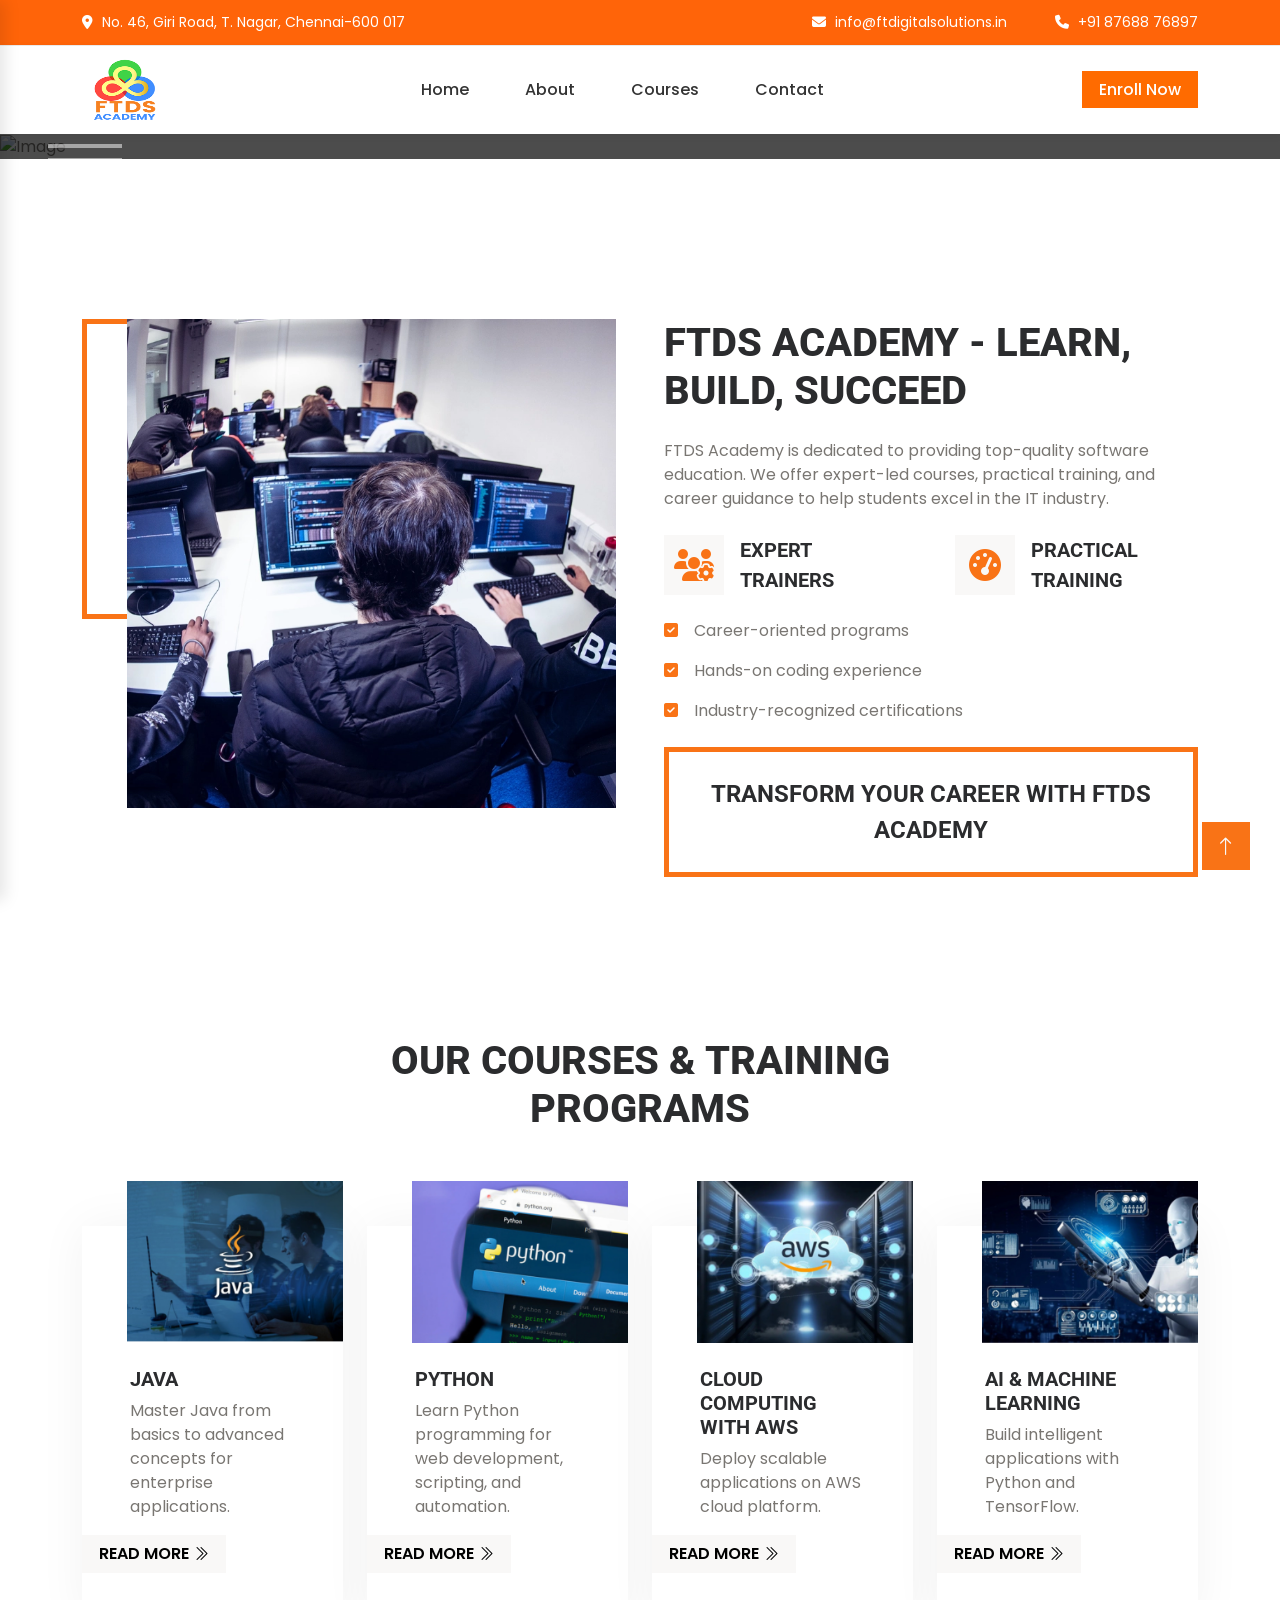
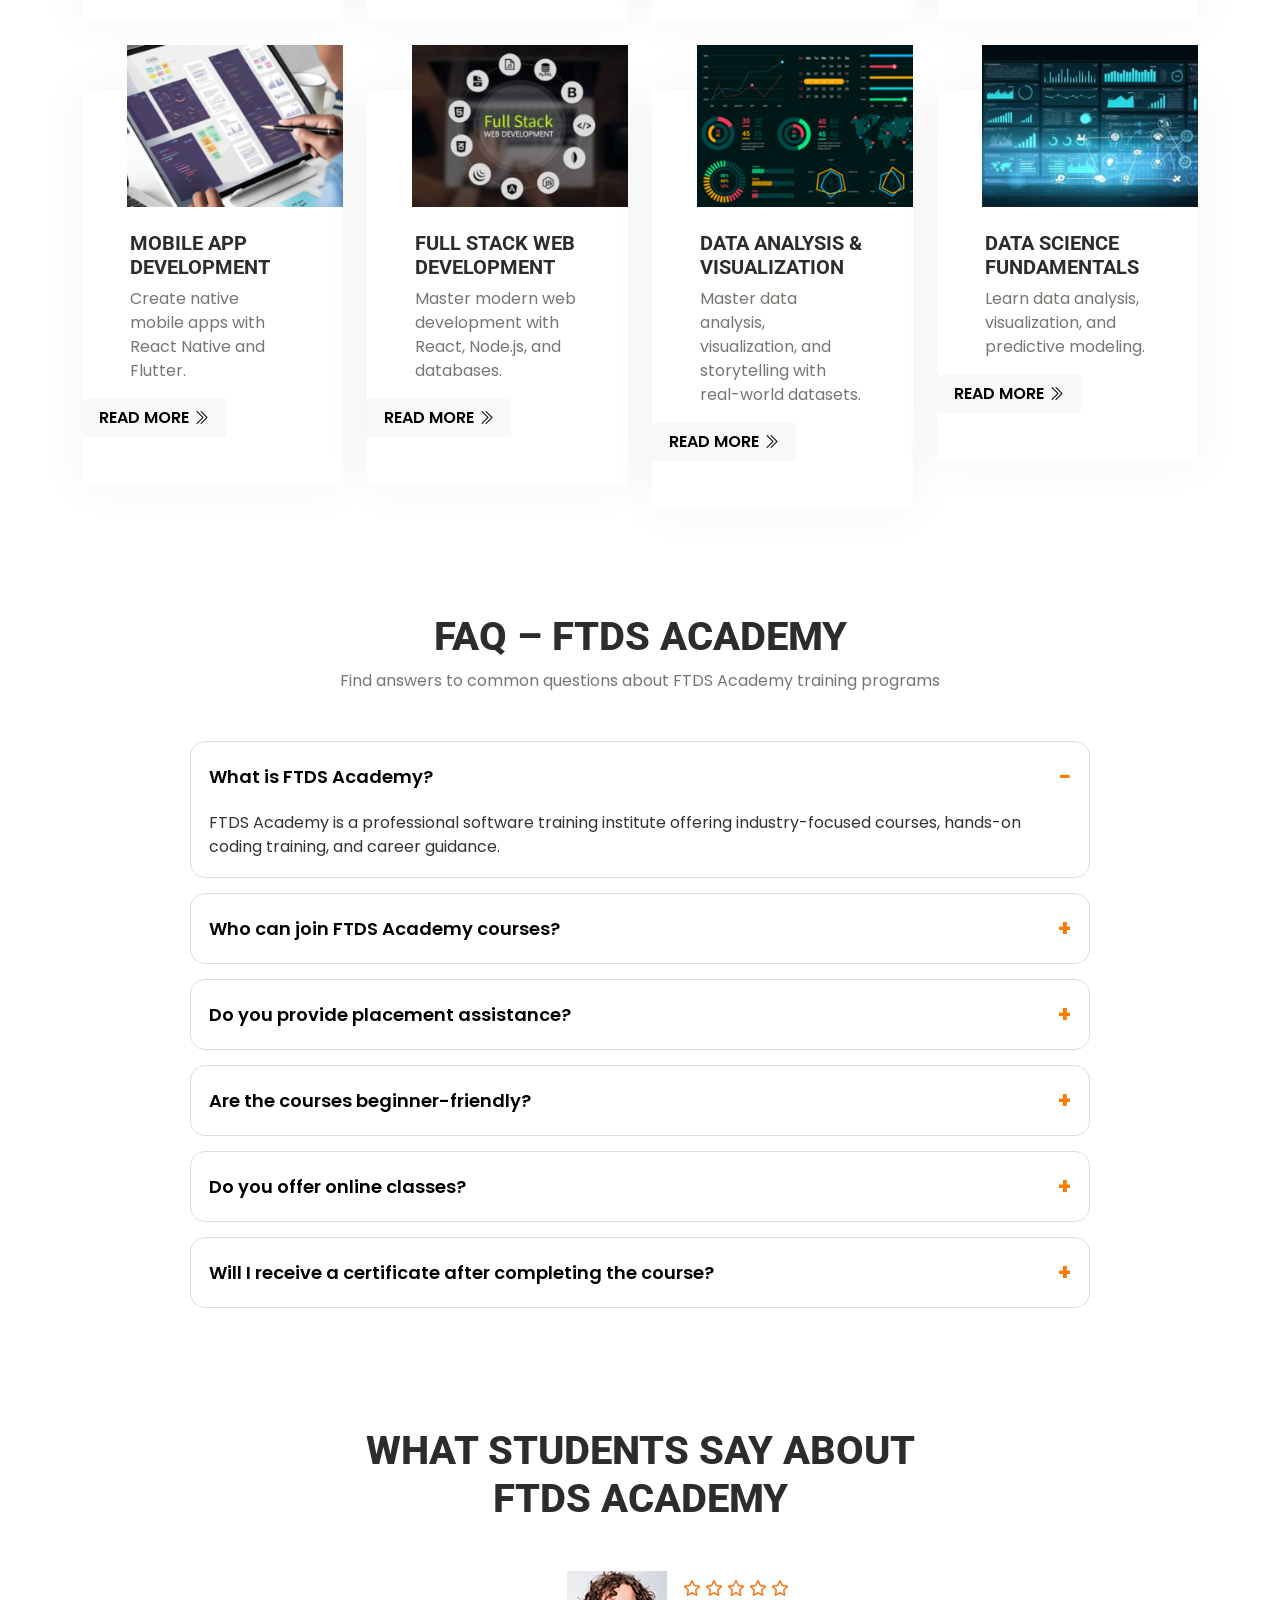
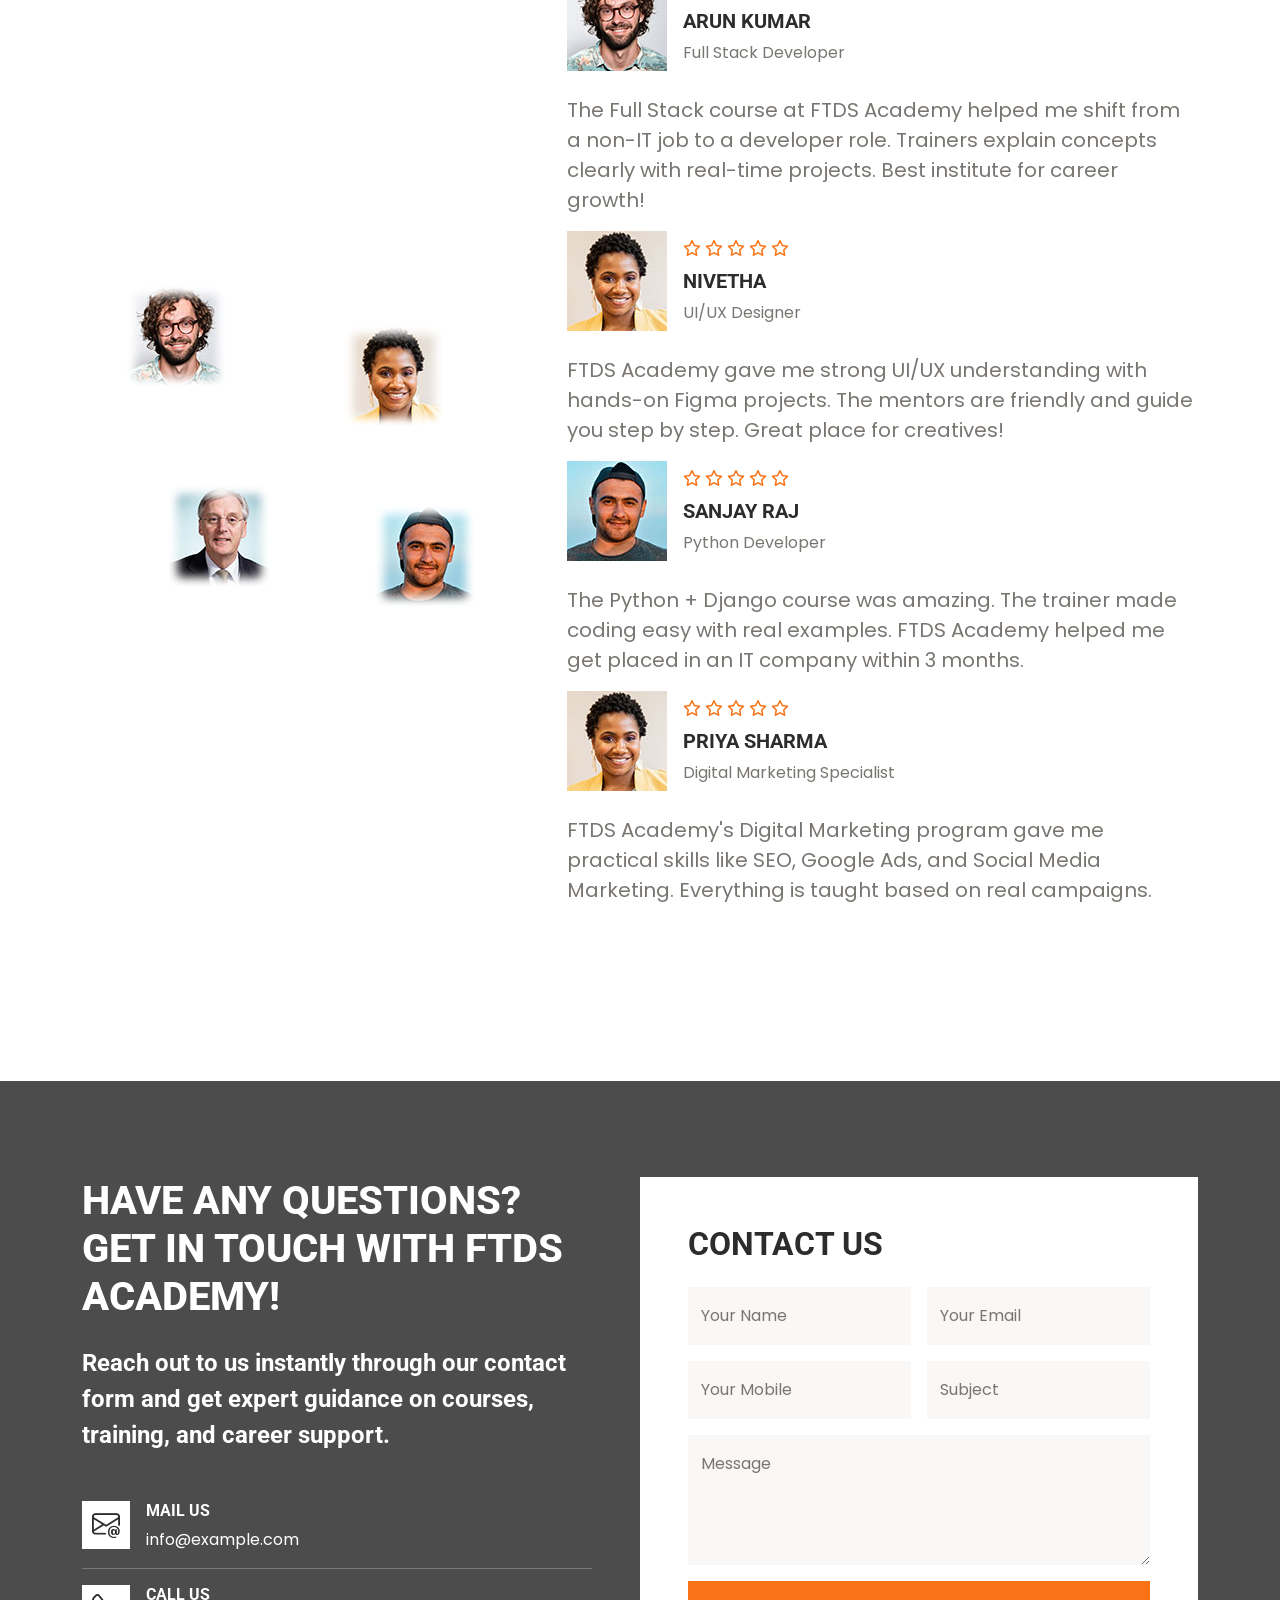
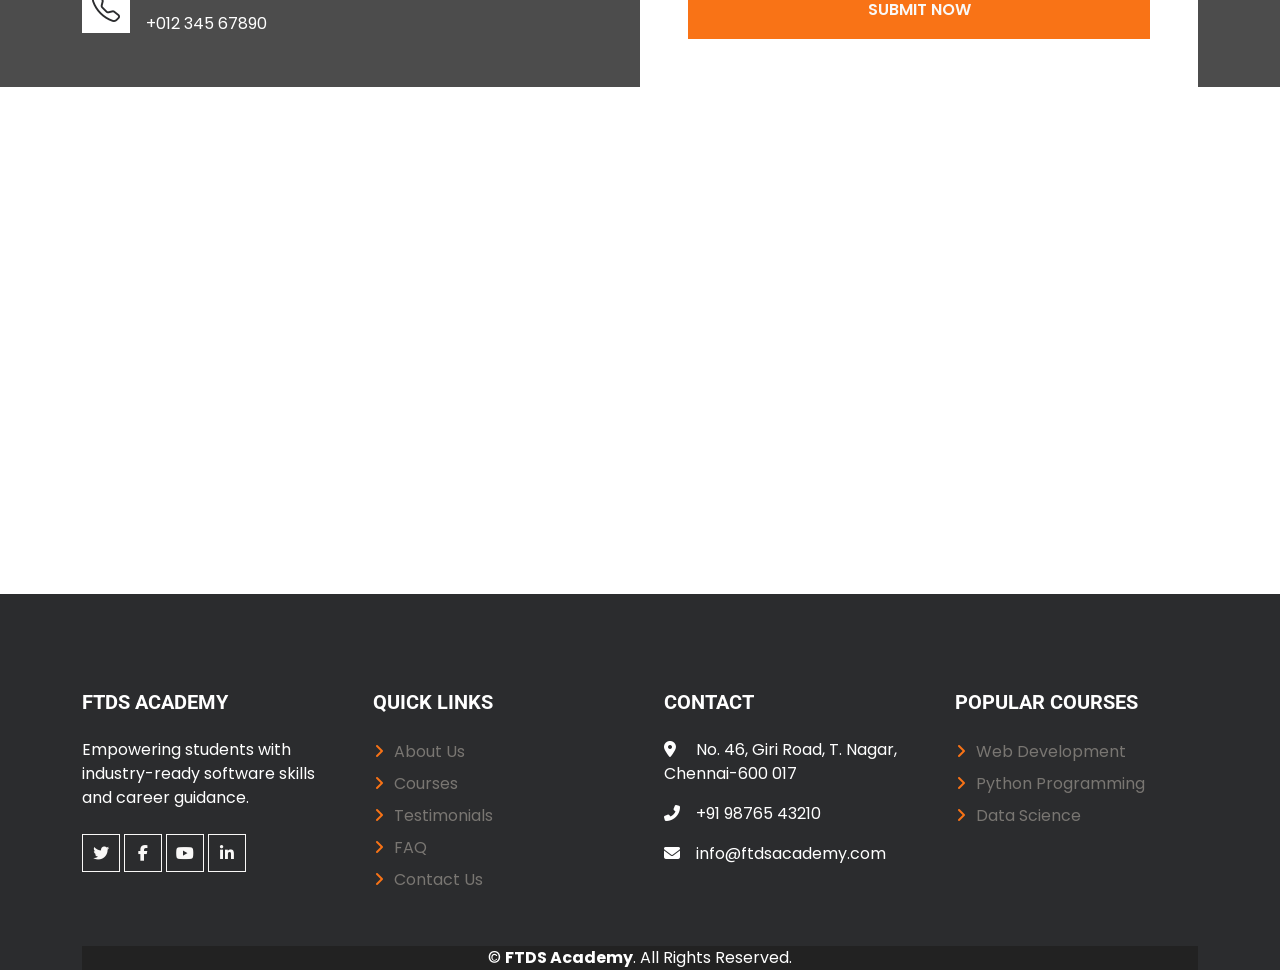
==== index.html @ c12e79d0 "initial commi" ====
<!DOCTYPE html>
<html lang="en">

<head>
    <meta charset="utf-8">
    <title>FTDS Academy - Software Academy Institute</title>
    <meta content="width=device-width, initial-scale=1.0" name="viewport">
    <meta content="" name="keywords">
    <meta content="" name="description">

    <!-- Favicon -->
    <link href="img/favicon.ico" rel="icon">

    <!-- Google Web Fonts -->
    <link rel="preconnect" href="https://fonts.googleapis.com">
    <link rel="preconnect" href="https://fonts.gstatic.com" crossorigin>
    <link href="https://fonts.googleapis.com/css2?family=Poppins:wght@400;600&family=Roboto:wght@700;800&display=swap"
        rel="stylesheet">

    <!-- Icon Font Stylesheet -->
    <link href="https://cdnjs.cloudflare.com/ajax/libs/font-awesome/5.10.0/css/all.min.css" rel="stylesheet">
    <link rel="stylesheet" href="https://cdn.jsdelivr.net/npm/bootstrap-icons@1.10.4/font/bootstrap-icons.css">

    <!-- Libraries Stylesheet -->
    <link href="lib/animate/animate.min.css" rel="stylesheet">
    <link href="lib/owlcarousel/assets/owl.carousel.min.css" rel="stylesheet">
    <!-- Icons -->
    <link rel="stylesheet" href="https://cdnjs.cloudflare.com/ajax/libs/font-awesome/6.5.0/css/all.min.css">

    <!-- Customized Bootstrap Stylesheet -->
    <link href="css/bootstrap.min.css" rel="stylesheet">

    <!-- Template Stylesheet -->
    <link href="css/style.css" rel="stylesheet">

</head>

<body>
    <!-- Spinner Start -->
    <div id="spinner"
        class="show bg-white position-fixed translate-middle w-100 vh-100 top-50 start-50 d-flex align-items-center justify-content-center">
        <div class="spinner-border text-primary" role="status" style="width: 3rem; height: 3rem;"></div>
    </div>
    <!-- Spinner End -->


    <div class="top-bar">
        <div class="container d-flex flex-column flex-md-row align-items-center justify-content-between">

            <!-- LEFT ITEM -->
            <div class="mb-2 mb-md-0">
                <i class="fa-solid fa-location-dot"></i>
                No. 46, Giri Road, T. Nagar, Chennai-600 017
            </div>

            <!-- RIGHT ITEMS (EMAIL + PHONE) -->
            <div class="d-flex flex-column flex-md-row align-items-center gap-2 gap-md-5">
                <div>
                    <i class="fa-solid fa-envelope"></i> info@ftdigitalsolutions.in
                </div>
                <div>
                    <i class="fa-solid fa-phone"></i> +91 87688 76897
                </div>
            </div>

        </div>
    </div>

    <!-- 📌 MOBILE SIDE MENU -->
    <div id="mobileMenu">
        <div class="close-menu" id="closeMenu"><i class="fa-solid fa-xmark"></i></div>

        <a href="#">Home</a>
        <a href="#about">About</a>
        <a href="#courses">Courses</a>
        <a href="#Contact">Contact</a>

        <!-- Mobile Enroll Button -->
        <!-- <div class="mobile-enroll">
            <a href="#Contact">Enroll Now</a>
        </div> -->

        <!-- <hr> -->

        <a href="tel:+918768876897" class="fw-bold">
            <i class="fa-solid fa-phone"></i> +91 87688 76897
        </a>
        <a href="mailto:info@ftdigitalsolutions.in">
            <i class="fa-solid fa-envelope"></i> info@ftdigitalsolutions.in
        </a>
    </div>

    <!-- 📌 HEADER -->
    <header class="header">
        <div class="container d-flex align-items-center justify-content-between">

            <!-- LEFT: LOGO -->
            <img src="img/ftdsa-loga.png" class="logo-img" style="width: 80px; height: 64px;" alt="FTDS Logo">

            <!-- DESKTOP NAV -->
            <ul class="nav d-none d-lg-flex">
                <li class="nav-item"><a class="nav-link" href="#">Home</a></li>
                <li class="nav-item"><a class="nav-link" href="#about">About</a></li>
                <li class="nav-item"><a class="nav-link" href="#courses">Courses</a></li>
                <li class="nav-item"><a class="nav-link" href="#Contact">Contact</a></li>
            </ul>

            <!-- RIGHT: DESKTOP ENROLL -->
            <div class="d-none d-lg-block">
                <a href="#Contact" class="login-btn">Enroll Now</a>
            </div>

            <!-- RIGHT: MOBILE MENU BUTTON -->
            <button class="btn d-lg-none" id="menuBtn">
                <i class="fa-solid fa-bars fs-3"></i>
            </button>

        </div>
    </header>
    <!-- Navbar End -->

    <!-- Carousel Start -->
    <div class="container-fluid p-0 mb-6 wow fadeIn" data-wow-delay="0.1s">
        <div id="header-carousel" class="carousel slide" data-bs-ride="carousel">
            <div class="carousel-indicators">
                <button type="button" data-bs-target="#header-carousel" data-bs-slide-to="0" class="active"
                    aria-current="true" aria-label="Slide 1">
                    <img class="img-fluid" src="https://otbtechit.com/img/it-training.jpg" alt="Image">
                </button>
                <button type="button" data-bs-target="#header-carousel" data-bs-slide-to="1" aria-label="Slide 2">
                    <img class="img-fluid"
                        src="https://www.michaelpage.co.in/sites/michaelpage.co.in/files/2022-05/Software%20Developer.jpg"
                        alt="Image">
                </button>
                <button type="button" data-bs-target="#header-carousel" data-bs-slide-to="2" aria-label="Slide 3">
                    <img class="img-fluid"
                        src="https://cdn.vectorstock.com/i/500p/23/07/modern-software-development-ui-vector-42172307.jpg"
                        alt="Image">
                </button>
            </div>
            <div class="carousel-inner">
                <div class="carousel-item active">
                    <img class="w-100" src="https://otbtechit.com/img/it-training.jpg" alt="Image">
                    <div class="carousel-caption">
                        <h1 class="display-1 text-uppercase text-white mb-4 animated zoomIn">Learn Software & Coding
                        </h1>
                        <a href="#Contact" class="btn btn-primary py-3 px-4">Explore Courses</a>
                    </div>
                </div>
                <div class="carousel-item">
                    <img class="w-100"
                        src="https://www.michaelpage.co.in/sites/michaelpage.co.in/files/2022-05/Software%20Developer.jpg"
                        alt="Image">
                    <div class="carousel-caption">
                        <h1 class="display-1 text-uppercase text-white mb-4 animated zoomIn">Professional Training for
                            IT Careers
                        </h1>
                        <a href="#Contact" class="btn btn-primary py-3 px-4">Explore Courses</a>
                    </div>
                </div>
                <div class="carousel-item">
                    <img class="w-100"
                        src="https://cdn.vectorstock.com/i/500p/23/07/modern-software-development-ui-vector-42172307.jpg"
                        alt="Image">
                    <div class="carousel-caption">
                        <h1 class="display-1 text-uppercase text-white mb-4 animated zoomIn">Master Coding with Experts
                        </h1>
                        <a href="#Contact" class="btn btn-primary py-3 px-4">Explore Courses</a>
                    </div>
                </div>
            </div>
        </div>
    </div>



    <!-- Carousel End -->

    <!-- About Start -->
    <div id="about" class="container-fluid pt-6 pb-6">
        <div class="container">
            <div class="row g-5">
                <div class="col-lg-6 wow fadeIn" data-wow-delay="0.1s">
                    <div class="about-img">
                        <img class="img-fluid w-100" src="img/ftdsa-about.webp" alt="FTDS Academy">
                    </div>
                </div>
                <div class="col-lg-6 wow fadeIn" data-wow-delay="0.5s">
                    <h1 class="display-6 text-uppercase mb-4">FTDS Academy - Learn, Build, Succeed</h1>
                    <p class="mb-4">FTDS Academy is dedicated to providing top-quality software education. We offer
                        expert-led courses, practical training, and career guidance to help students excel in the IT
                        industry.</p>
                    <div class="row g-5 mb-4">
                        <div class="col-sm-6">
                            <div class="d-flex align-items-center">
                                <div class="flex-shrink-0 btn-xl-square bg-light me-3">
                                    <i class="fa fa-users-cog fa-2x text-primary"></i>
                                </div>
                                <h5 class="lh-base text-uppercase mb-0">Expert Trainers</h5>
                            </div>
                        </div>
                        <div class="col-sm-6">
                            <div class="d-flex align-items-center">
                                <div class="flex-shrink-0 btn-xl-square bg-light me-3">
                                    <i class="fa fa-tachometer-alt fa-2x text-primary"></i>
                                </div>
                                <h5 class="lh-base text-uppercase mb-0">Practical Training</h5>
                            </div>
                        </div>
                    </div>
                    <p><i class="fa fa-check-square text-primary me-3"></i>Career-oriented programs</p>
                    <p><i class="fa fa-check-square text-primary me-3"></i>Hands-on coding experience</p>
                    <p><i class="fa fa-check-square text-primary me-3"></i>Industry-recognized certifications</p>
                    <div class="border border-5 border-primary p-4 text-center mt-4">
                        <h4 class="lh-base text-uppercase mb-0">Transform Your Career with FTDS Academy</h4>
                    </div>
                </div>
            </div>
        </div>
    </div>
    <!-- About End -->

    <!-- Service Start -->
    <div id="courses" class="container-fluid service pt-6 pb-6">
        <div class="container">
            <div class="text-center mx-auto wow fadeInUp" data-wow-delay="0.1s" style="max-width: 600px;">
                <h1 class="display-6 text-uppercase mb-5">Our Courses & Training Programs</h1>
            </div>
            <div class="row g-4">
                <div class="col-lg-3 col-md-6 wow fadeInUp" data-wow-delay="0.1s">
                    <div class="service-item">
                        <div class="service-inner pb-5">
                            <img class="img-fluid w-100" src="img/skills/1.png" alt="">
                            <div class="service-text px-5 pt-4">
                                <h5 class="text-uppercase">Java </h5>
                                <p>Master Java from basics to advanced concepts for enterprise applications.</p>
                            </div>
                            <a class="btn btn-light px-3" href="#Contact">Read More<i
                                    class="bi bi-chevron-double-right ms-1"></i></a>
                        </div>
                    </div>
                </div>
                <div class="col-lg-3 col-md-6 wow fadeInUp" data-wow-delay="0.2s">
                    <div class="service-item">
                        <div class="service-inner pb-5">
                            <img class="img-fluid w-100" src="img/skills/2.png" alt="">
                            <div class="service-text px-5 pt-4">
                                <h5 class="text-uppercase">Python </h5>
                                <p>Learn Python programming for web development, scripting, and automation.</p>
                            </div>
                            <a class="btn btn-light px-3" href="#Contact">Read More<i
                                    class="bi bi-chevron-double-right ms-1"></i></a>
                        </div>
                    </div>
                </div>
                <div class="col-lg-3 col-md-6 wow fadeInUp" data-wow-delay="0.3s">
                    <div class="service-item">
                        <div class="service-inner pb-5">
                            <img class="img-fluid w-100" src="img/skills/3.png" alt="">
                            <div class="service-text px-5 pt-4">
                                <h5 class="text-uppercase">Cloud Computing with AWS</h5>
                                <p>Deploy scalable applications on AWS cloud platform.</p>
                            </div>
                            <a class="btn btn-light px-3" href="#Contact">Read More<i
                                    class="bi bi-chevron-double-right ms-1"></i></a>
                        </div>
                    </div>
                </div>
                <div class="col-lg-3 col-md-6 wow fadeInUp" data-wow-delay="0.4s">
                    <div class="service-item">
                        <div class="service-inner pb-5">
                            <img class="img-fluid w-100" src="img/skills/4.png" alt="">
                            <div class="service-text px-5 pt-4">
                                <h5 class="text-uppercase">AI & Machine Learning</h5>
                                <p>Build intelligent applications with Python and TensorFlow.</p>
                            </div>
                            <a class="btn btn-light px-3" href="#Contact">Read More<i
                                    class="bi bi-chevron-double-right ms-1"></i></a>
                        </div>
                    </div>
                </div>
                <div class="col-lg-3 col-md-6 wow fadeInUp" data-wow-delay="0.4s">
                    <div class="service-item">
                        <div class="service-inner pb-5">
                            <img class="img-fluid w-100" src="img/skills/5.png" alt="">
                            <div class="service-text px-5 pt-4">
                                <h5 class="text-uppercase">Mobile App Development</h5>
                                <p>Create native mobile apps with React Native and Flutter.</p>
                            </div>
                            <a class="btn btn-light px-3" href="#Contact">Read More<i
                                    class="bi bi-chevron-double-right ms-1"></i></a>
                        </div>
                    </div>
                </div>
                <div class="col-lg-3 col-md-6 wow fadeInUp" data-wow-delay="0.4s">
                    <div class="service-item">
                        <div class="service-inner pb-5">
                            <img class="img-fluid w-100" src="img/skills/6.png" alt="">
                            <div class="service-text px-5 pt-4">
                                <h5 class="text-uppercase">Full Stack Web Development</h5>
                                <p>Master modern web development with React, Node.js, and databases.</p>
                            </div>
                            <a class="btn btn-light px-3" href="#Contact">Read More<i
                                    class="bi bi-chevron-double-right ms-1"></i></a>
                        </div>
                    </div>
                </div>
                <div class="col-lg-3 col-md-6 wow fadeInUp" data-wow-delay="0.4s">
                    <div class="service-item">
                        <div class="service-inner pb-5">
                            <img class="img-fluid w-100" src="img/skills/7.png" alt="">
                            <div class="service-text px-5 pt-4">
                                <h5 class="text-uppercase">Data Analysis & Visualization</h5>
                                <p>Master data analysis, visualization, and storytelling with real-world datasets.</p>
                            </div>
                            <a class="btn btn-light px-3" href="#Contact">Read More<i
                                    class="bi bi-chevron-double-right ms-1"></i></a>
                        </div>
                    </div>
                </div>

                <div class="col-lg-3 col-md-6 wow fadeInUp" data-wow-delay="0.4s">
                    <div class="service-item">
                        <div class="service-inner pb-5">
                            <img class="img-fluid w-100" src="img/skills/8.png" alt="">
                            <div class="service-text px-5 pt-4">
                                <h5 class="text-uppercase">Data Science Fundamentals</h5>
                                <p>Learn data analysis, visualization, and predictive modeling.</p>
                            </div>
                            <a class="btn btn-light px-3" href="#Contact">Read More<i
                                    class="bi bi-chevron-double-right ms-1"></i></a>
                        </div>
                    </div>
                </div>
            </div>
        </div>
    </div>
    <!-- Service End -->

    <div id="faq" class="container py-4 wow fadeIn" data-wow-delay="0.1s">
        <div class="text-center mb-5">
            <h2 class="text-center display-6 text-uppercase mb-2">
                FAQ – FTDS Academy
            </h2>
            <p class="faq-subtitle text-center mb-3">Find answers to common questions about FTDS Academy training
                programs</p>
        </div>

        <div class="mx-auto mt-3" style="max-width: 900px; " id="faqAccordion">

            <!-- FAQ 1 -->
            <div class="faq-item active">
                <div class="faq-question" data-bs-toggle="collapse" data-bs-target="#faq1">
                    What is FTDS Academy?
                    <span class="icon">−</span>
                </div>
                <div id="faq1" class="collapse show" data-bs-parent="#faqAccordion">
                    <div class="faq-answer">
                        FTDS Academy is a professional software training institute offering industry-focused courses,
                        hands-on coding training, and career guidance.
                    </div>
                </div>
            </div>

            <!-- FAQ 2 -->
            <div class="faq-item">
                <div class="faq-question" data-bs-toggle="collapse" data-bs-target="#faq2">
                    Who can join FTDS Academy courses?
                    <span class="icon">+</span>
                </div>
                <div id="faq2" class="collapse" data-bs-parent="#faqAccordion">
                    <div class="faq-answer">
                        Anyone—from beginners to working professionals—can join. Courses suit all learning levels.
                    </div>
                </div>
            </div>

            <!-- FAQ 3 -->
            <div class="faq-item">
                <div class="faq-question" data-bs-toggle="collapse" data-bs-target="#faq3">
                    Do you provide placement assistance?
                    <span class="icon">+</span>
                </div>
                <div id="faq3" class="collapse" data-bs-parent="#faqAccordion">
                    <div class="faq-answer">
                        Yes! We offer resume building, mock interviews, career guidance, and job assistance through our
                        partner companies.
                    </div>
                </div>
            </div>

            <!-- FAQ 4 -->
            <div class="faq-item">
                <div class="faq-question" data-bs-toggle="collapse" data-bs-target="#faq4">
                    Are the courses beginner-friendly?
                    <span class="icon">+</span>
                </div>
                <div id="faq4" class="collapse" data-bs-parent="#faqAccordion">
                    <div class="faq-answer">
                        Yes! Programs start from basics and gradually move to advanced concepts with practical training.
                    </div>
                </div>
            </div>

            <!-- FAQ 5 -->
            <div class="faq-item">
                <div class="faq-question" data-bs-toggle="collapse" data-bs-target="#faq5">
                    Do you offer online classes?
                    <span class="icon">+</span>
                </div>
                <div id="faq5" class="collapse" data-bs-parent="#faqAccordion">
                    <div class="faq-answer">
                        Yes, both online and offline classes are available for flexible learning.
                    </div>
                </div>
            </div>

            <!-- FAQ 6 -->
            <div class="faq-item">
                <div class="faq-question" data-bs-toggle="collapse" data-bs-target="#faq6">
                    Will I receive a certificate after completing the course?
                    <span class="icon">+</span>
                </div>
                <div id="faq6" class="collapse" data-bs-parent="#faqAccordion">
                    <div class="faq-answer">
                        Yes! Students receive an industry-recognized certificate after completing the course.
                    </div>
                </div>
            </div>

        </div>
    </div>


    <!-- Testimonial Start -->
    <div id="testimonial" class="container-fluid pt-6 pb-6">
        <div class="container">
            <div class="text-center mx-auto wow fadeInUp" data-wow-delay="0.1s" style="max-width: 600px;">
                <h1 class="display-6 text-uppercase mb-5">What Students Say About FTDS Academy</h1>
            </div>
            <div class="row g-5 align-items-center">
                <div class="col-lg-5 wow fadeInUp" data-wow-delay="0.3s">
                    <div class="testimonial-img">
                        <div class="animated flip infinite">
                            <img class="img-fluid" src="img/testimonial-1.jpg" alt="">
                        </div>
                        <div class="animated flip infinite">
                            <img class="img-fluid" src="img/testimonial-2.jpg" alt="">
                        </div>
                        <div class="animated flip infinite">
                            <img class="img-fluid" src="img/testimonial-3.jpg" alt="">
                        </div>
                        <div class="animated flip infinite">
                            <img class="img-fluid" src="img/testimonial-4.jpg" alt="">
                        </div>
                    </div>
                </div>

                <div class="col-lg-7 wow fadeInUp" data-wow-delay="0.5s">
                    <div class="owl-carousel testimonial-carousel">

                        <!-- Testimonial 1 -->
                        <div class="testimonial-item">
                            <div class="d-flex align-items-center mb-4">
                                <img class="img-fluid" src="img/testimonial-1.jpg" alt="">
                                <div class="ms-3">
                                    <div class="mb-2">
                                        <i class="far fa-star text-primary"></i>
                                        <i class="far fa-star text-primary"></i>
                                        <i class="far fa-star text-primary"></i>
                                        <i class="far fa-star text-primary"></i>
                                        <i class="far fa-star text-primary"></i>
                                    </div>
                                    <h5 class="text-uppercase">Arun Kumar</h5>
                                    <span>Full Stack Developer</span>
                                </div>
                            </div>
                            <p class="fs-5">
                                The Full Stack course at FTDS Academy helped me shift from a non-IT job to a developer
                                role.
                                Trainers explain concepts clearly with real-time projects. Best institute for career
                                growth!
                            </p>
                        </div>

                        <!-- Testimonial 2 -->
                        <div class="testimonial-item">
                            <div class="d-flex align-items-center mb-4">
                                <img class="img-fluid" src="img/testimonial-3.jpg" alt="">
                                <div class="ms-3">
                                    <div class="mb-2">
                                        <i class="far fa-star text-primary"></i>
                                        <i class="far fa-star text-primary"></i>
                                        <i class="far fa-star text-primary"></i>
                                        <i class="far fa-star text-primary"></i>
                                        <i class="far fa-star text-primary"></i>
                                    </div>
                                    <h5 class="text-uppercase">Nivetha</h5>
                                    <span>UI/UX Designer</span>
                                </div>
                            </div>
                            <p class="fs-5">
                                FTDS Academy gave me strong UI/UX understanding with hands-on Figma projects. The
                                mentors are
                                friendly and guide you step by step. Great place for creatives!
                            </p>
                        </div>

                        <!-- Testimonial 3 -->
                        <div class="testimonial-item">
                            <div class="d-flex align-items-center mb-4">
                                <img class="img-fluid" src="img/testimonial-4.jpg" alt="">
                                <div class="ms-3">
                                    <div class="mb-2">
                                        <i class="far fa-star text-primary"></i>
                                        <i class="far fa-star text-primary"></i>
                                        <i class="far fa-star text-primary"></i>
                                        <i class="far fa-star text-primary"></i>
                                        <i class="far fa-star text-primary"></i>
                                    </div>
                                    <h5 class="text-uppercase">Sanjay Raj</h5>
                                    <span>Python Developer</span>
                                </div>
                            </div>
                            <p class="fs-5">
                                The Python + Django course was amazing. The trainer made coding easy with real examples.
                                FTDS Academy helped me get placed in an IT company within 3 months.
                            </p>
                        </div>

                        <!-- Testimonial 4 -->
                        <div class="testimonial-item">
                            <div class="d-flex align-items-center mb-4">
                                <img class="img-fluid" src="img/testimonial-3.jpg" alt="">
                                <div class="ms-3">
                                    <div class="mb-2">
                                        <i class="far fa-star text-primary"></i>
                                        <i class="far fa-star text-primary"></i>
                                        <i class="far fa-star text-primary"></i>
                                        <i class="far fa-star text-primary"></i>
                                        <i class="far fa-star text-primary"></i>
                                    </div>
                                    <h5 class="text-uppercase">Priya Sharma</h5>
                                    <span>Digital Marketing Specialist</span>
                                </div>
                            </div>
                            <p class="fs-5">
                                FTDS Academy's Digital Marketing program gave me practical skills like SEO, Google Ads,
                                and Social Media Marketing. Everything is taught based on real campaigns.
                            </p>
                        </div>

                    </div>
                </div>
            </div>
        </div>
    </div>
    <!-- Testimonial End -->

    <!-- Contact Start -->
    <div id="Contact" class="pt-6 ">
        <div class="container-fluid contact py-5 wow fadeIn" data-wow-delay="0.1s">
            <div class="container pt-5">
                <div class="row gy-5 gx-0">
                    <div class="col-lg-6 pe-lg-5 wow fadeIn" data-wow-delay="0.3s">
                        <h1 class="display-6 text-uppercase text-white mb-4">Have Any Questions? Get in Touch with FTDS
                            Academy!
                        </h1>
                        <h4 class="lh-base text-white mb-5 wow fadeIn" data-wow-delay="0.4s">Reach out to us instantly
                            through our contact form and get expert guidance on courses, training, and career support.
                        </h4>
                        <div class="d-flex align-items-start wow fadeIn" data-wow-delay="0.5s">
                            <div class="btn-lg-square bg-white">
                                <i class="bi bi-envelope-at text-dark fs-3"></i>
                            </div>
                            <div class="ms-3">
                                <h6 class="text-white text-uppercase">Mail Us</h6>
                                <span class="text-white">info@example.com</span>
                            </div>
                        </div>
                        <hr class="bg-body">
                        <div class="d-flex align-items-start wow fadeIn" data-wow-delay="0.6s">
                            <div class="btn-lg-square bg-white">
                                <i class="bi bi-telephone text-dark fs-3"></i>
                            </div>
                            <div class="ms-3">
                                <h6 class="text-white text-uppercase">Call Us</h6>
                                <span class="text-white">+012 345 67890</span>
                            </div>
                        </div>
                    </div>
                    <div class="col-lg-6 mb-n5 wow fadeIn" data-wow-delay="0.7s">
                        <div class="bg-white p-5">
                            <h2 class="text-uppercase mb-4">Contact Us</h2>
                            <div class="row g-3">
                                <div class="col-sm-6">
                                    <div class="form-floating">
                                        <input type="text" class="form-control border-0 bg-light" id="name"
                                            placeholder="Your Name">
                                        <label for="name">Your Name</label>
                                    </div>
                                </div>
                                <div class="col-sm-6">
                                    <div class="form-floating">
                                        <input type="email" class="form-control border-0 bg-light" id="mail"
                                            placeholder="Your Email">
                                        <label for="mail">Your Email</label>
                                    </div>
                                </div>
                                <div class="col-sm-6">
                                    <div class="form-floating">
                                        <input type="text" class="form-control border-0 bg-light" id="mobile"
                                            placeholder="Your Mobile">
                                        <label for="mobile">Your Mobile</label>
                                    </div>
                                </div>
                                <div class="col-sm-6">
                                    <div class="form-floating">
                                        <input type="text" class="form-control border-0 bg-light" id="subject"
                                            placeholder="Subject">
                                        <label for="subject">Subject</label>
                                    </div>
                                </div>
                                <div class="col-12">
                                    <div class="form-floating">
                                        <textarea class="form-control border-0 bg-light"
                                            placeholder="Leave a message here" id="message"
                                            style="height: 130px"></textarea>
                                        <label for="message">Message</label>
                                    </div>
                                </div>
                                <div class="col-12 text-center">
                                    <button class="btn btn-primary w-100 py-3" type="submit">Submit Now</button>
                                </div>
                            </div>
                        </div>
                    </div>
                </div>
            </div>
        </div>
        <div class="container-fluid px-0 wow fadeInUp" data-wow-delay="0.5s">
            <iframe class="w-100 h-100"
                src="https://www.google.com/maps/embed?pb=!1m18!1m12!1m3!1d3910.847126737356!2d80.23687071525814!3d13.04181990000001!2m3!1f0!2f0!3f0!3m2!1i1024!2i768!4f13.1!3m3!1m2!1s0x3a5267c7c71f4fdd%3A0x8e6ab3dc5d33f27f!2sT.%20Nagar%2C%20Chennai%2C%20Tamil%20Nadu%20600017%2C%20India!5e0!3m2!1sen!2sin!4v1701267500000!5m2!1sen!2sin"
                frameborder="0" style="min-height: 500px; border:0;" allowfullscreen="" aria-hidden="false"
                tabindex="0"></iframe>

        </div>
    </div>
    <!-- Contact End -->


    <!-- Footer Start -->
    <div class="container-fluid bg-dark text-white footer pt-5  wow fadeIn" data-wow-delay="0.1s">
        <div class="container py-5">
            <div class="row g-5">
                <div class="col-lg-3 col-md-6">
                    <h5 class="text-white text-uppercase mb-4">FTDS Academy</h5>
                    <p>Empowering students with industry-ready software skills and career guidance.</p>
                    <div class="d-flex pt-2">
                        <a class="btn btn-square btn-outline-light me-1" href=""><i class="fab fa-twitter"></i></a>
                        <a class="btn btn-square btn-outline-light me-1" href=""><i class="fab fa-facebook-f"></i></a>
                        <a class="btn btn-square btn-outline-light me-1" href=""><i class="fab fa-youtube"></i></a>
                        <a class="btn btn-square btn-outline-light me-0" href=""><i class="fab fa-linkedin-in"></i></a>
                    </div>
                </div>
                <div class="col-lg-3 col-md-6">
                    <h5 class="text-white text-uppercase mb-4">Quick Links</h5>
                    <a class="btn btn-link" href="#about">About Us</a>
                    <a class="btn btn-link" href="#courses">Courses</a>
                    <a class="btn btn-link" href="#testimonial">Testimonials</a>
                    <a class="btn btn-link" href="#faq">FAQ</a>
                    <a class="btn btn-link" href="#contact">Contact Us</a>

                </div>
                <div class="col-lg-3 col-md-6">
                    <h5 class="text-white text-uppercase mb-4">Contact</h5>
                    <p><i class="fa fa-map-marker-alt me-3"></i> No. 46, Giri Road, T. Nagar, Chennai-600 017</p>
                    <p><i class="fa fa-phone-alt me-3"></i>+91 98765 43210</p>
                    <p><i class="fa fa-envelope me-3"></i>info@ftdsacademy.com</p>
                </div>
                <div class="col-lg-3 col-md-6">
                    <h5 class="text-white text-uppercase mb-4">Popular Courses</h5>
                    <a class="btn btn-link" href="#courses">Web Development</a>
                    <a class="btn btn-link" href="#courses">Python Programming</a>
                    <a class="btn btn-link" href="#courses">Data Science</a>

                </div>
            </div>
        </div>
        <div class="container">
            <div class="copyright text-center">
                <p class="mb-0">&copy; <a class="text-white fw-bold" href="#">FTDS Academy</a>. All Rights Reserved.</p>
            </div>
        </div>
    </div>
    <!-- Footer End -->


    <!-- Back to Top -->
    <a href="#" class="btn btn-lg btn-primary btn-lg-square back-to-top"><i class="bi bi-arrow-up"></i></a>


    <!-- JavaScript Libraries -->
    <script src="https://ajax.googleapis.com/ajax/libs/jquery/3.6.1/jquery.min.js"></script>
    <script src="https://cdn.jsdelivr.net/npm/bootstrap@5.0.0/dist/js/bootstrap.bundle.min.js"></script>
    <script src="lib/wow/wow.min.js"></script>
    <script src="lib/easing/easing.min.js"></script>
    <script src="lib/waypoints/waypoints.min.js"></script>
    <script src="lib/owlcarousel/owl.carousel.min.js"></script>

    <!-- Template Javascript -->
    <script src="js/main.js"></script>
     <script>
        // Open Menu
        document.getElementById("menuBtn").addEventListener("click", () => {
            document.getElementById("mobileMenu").classList.add("active");
        });

        // Close Menu
        document.getElementById("closeMenu").addEventListener("click", () => {
            document.getElementById("mobileMenu").classList.remove("active");
        });
    </script>
</body>


</html>
---- css/style.css ----
/********** Template CSS **********/

.back-to-top {
    position: fixed;
    display: none;
    right: 30px;
    bottom: 30px;
    z-index: 99;
}

.fw-medium {
    font-weight: 600;
}

.mt-6 {
    margin-top: 5rem;
}

.mb-6 {
    margin-bottom: 5rem;
}

.pt-6 {
    padding-top: 5rem;
}

.pb-6 {
    padding-bottom: 5rem;
}


/*** Spinner ***/
#spinner {
    opacity: 0;
    visibility: hidden;
    transition: opacity .5s ease-out, visibility 0s linear .5s;
    z-index: 99999;
}

#spinner.show {
    transition: opacity .5s ease-out, visibility 0s linear 0s;
    visibility: visible;
    opacity: 1;
}


/*** Button ***/
.btn {
    transition: .5s;
    font-weight: 600;
    text-transform: uppercase;
}

.btn-primary,
.btn-outline-primary:hover {
    color: var(--bs-light);
}

.btn-secondary,
.btn-outline-secondary:hover {
    color: var(--bs-dark);
}

.btn-square {
    width: 38px;
    height: 38px;
}

.btn-sm-square {
    width: 32px;
    height: 32px;
}

.btn-lg-square {
    width: 48px;
    height: 48px;
}

.btn-xl-square {
    width: 60px;
    height: 60px;
}

.btn-xxl-square {
    width: 75px;
    height: 75px;
}

.btn-square,
.btn-sm-square,
.btn-lg-square,
.btn-xl-square,
.btn-xxl-square {
    padding: 0;
    display: flex;
    align-items: center;
    justify-content: center;
    font-weight: normal;
}

/*** Navbar ***/
.sticky-top {
    top: -100px;
    transition: .5s;
}

.navbar .navbar-nav .nav-link {
    margin-right: 35px;
    padding: 25px 0;
    color: var(--bs-dark);
    font-size: 16px;
    text-transform: uppercase;
    font-weight: 600;
    outline: none;
}

.navbar .navbar-nav .nav-link:hover,
.navbar .navbar-nav .nav-link.active {
    color: var(--bs-primary);
}

.navbar .dropdown-toggle::after {
    border: none;
    content: "\f107";
    font-family: "Font Awesome 5 Free";
    font-weight: 900;
    vertical-align: middle;
    margin-left: 8px;
}

@media (max-width: 991.98px) {
    .navbar .navbar-nav .nav-link {
        margin-right: 0;
        padding: 10px 0;
    }

    .navbar .navbar-nav {
        margin-top: 15px;
        border-top: 1px solid #EEEEEE;
    }
}

@media (min-width: 992px) {
    .navbar .nav-item .dropdown-menu {
        display: block;
        border: none;
        margin-top: 0;
        top: 150%;
        opacity: 0;
        visibility: hidden;
        transition: .5s;
    }

    .navbar .nav-item:hover .dropdown-menu {
        top: 100%;
        visibility: visible;
        transition: .5s;
        opacity: 1;
    }
}


/*** Header ***/
.carousel .carousel-caption {
    top: 0;
    left: 0;
    right: 0;
    bottom: 0;
    display: flex;
    flex-direction: column;
    align-items: start;
    justify-content: center;
    text-align: left;
    background: rgba(0, 0, 0, .7);
    padding: 3rem;
    padding-left: 11rem;
    z-index: 1;
}

.carousel .carousel-indicators {
    top: 0;
    bottom: 0;
    left: 0;
    right: auto;
    width: 80px;
    flex-direction: column;
    margin: 0;
    margin-left: 3rem;
}

.carousel .carousel-indicators [data-bs-target] {
    width: 70px;
    height: 70px;
    text-indent: 0;
    margin: 5px 0;
    border: 2px solid #FFFFFF;
    overflow: hidden;
}

.carousel .carousel-indicators [data-bs-target] img {
    width: 100%;
    height: 100%;
    object-fit: cover;
}

@media (max-width: 992px) {
    .carousel .carousel-item {
        position: relative;
        min-height: 600px;
    }

    .carousel .carousel-item img {
        position: absolute;
        width: 100%;
        height: 100%;
        object-fit: cover;
    }

    .carousel .carousel-indicators [data-bs-target] {
        width: 60px;
        height: 60px;
    }

    .carousel .carousel-caption {
        padding-left: 10rem;
    }
}

@media (max-width: 768px) {
    .carousel .carousel-item {
        min-height: 500px;
    }

    .carousel .carousel-indicators [data-bs-target] {
        width: 50px;
        height: 50px;
      
    }

    .carousel .carousel-caption {
        padding-left: 6rem;
    }

    .carousel .carousel-indicators {
           margin-left: 1rem ;

    }


    
}

@media (min-width: 1200px) {
    .carousel .carousel-item .display-1 {
        font-size: 7rem;
    }
}

.page-header {
    background: linear-gradient(rgba(0, 0, 0, .7), rgba(0, 0, 0, .7)), url(../img/carousel-1.jpg) center center no-repeat;
    background-size: cover;
}


/*** About ***/
.about-img {
    position: relative;
    padding-left: 45px;
}

.about-img::before {
    position: absolute;
    content: "";
    width: 200px;
    height: 300px;
    top: 0;
    left: 0;
    border: 5px solid var(--bs-primary);
    animation: animateUpDown 3s ease-in-out infinite;
    z-index: -1;
}

@keyframes animateUpDown {
    0% {
        top: -25px;
    }

    50% {
        top: -45px;
    }

    100% {
        top: -25px;
    }
}


/*** Service ***/
.service .service-item {
    position: relative;
    margin-top: 45px;
}

.service .service-inner {
    position: relative;
    height: 100%;
    margin-top: 45px;
    background: var(--bs-white);
    box-shadow: 0 0 45px rgba(0, 0, 0, .05);
}

.service .service-inner::before {
    position: absolute;
    content: "";
    width: 100%;
    height: 0;
    left: 0;
    bottom: 0;
    transition: 1s;
    background: var(--bs-primary);
}

.service .service-inner:hover::before {
    height: 100%;
    top: 0;
}

.service .service-item img {
    margin-top: -45px;
    padding-left: 45px;
}

.service .service-item * {
    position: relative;
    transition: .5s;
    z-index: 1;
}

.service .service-item:hover h5,
.service .service-item:hover p {
    color: var(--bs-white);
}

.service .service-item:hover a {
    padding-left: 45px !important;
}


/*** Team ***/
.team .team-item {
    background: var(--bs-white);
    box-shadow: 0 0 45px rgba(0, 0, 0, .05);
}

.team .team-item .team-social {
    position: absolute;
    width: 0;
    height: 100%;
    top: 0;
    right: 0;
    transition: .5s;
    background: var(--bs-primary);
    display: flex;
    align-items: center;
    justify-content: center;
}

.team .team-item:hover .team-social {
    width: 100%;
    left: 0;
}

.team .team-item .team-social .btn {
    opacity: 0;
    transition: .5s;
}

.team .team-item:hover .team-social .btn {
    opacity: 1;
}


/*** Testimonial ***/
.testimonial-img {
    position: relative;
    min-height: 400px;
    overflow: hidden;
}

.testimonial-img div {
    position: absolute;
    width: 100px;
    height: 100px;
    animation-duration: 5s;
}

.testimonial-img div:nth-child(1) {
    top: 10%;
    left: 10%;
    animation-delay: .1s;
}

.testimonial-img div:nth-child(2) {
    top: 60%;
    left: 20%;
    animation-delay: .4s;
}

.testimonial-img div:nth-child(3) {
    top: 20%;
    left: 60%;
    animation-delay: .7s;
}

.testimonial-img div:nth-child(4) {
    bottom: 10%;
    right: 10%;
    animation-delay: 1s;
}

.testimonial-img div::after {
    position: absolute;
    content: "";
    top: -1px;
    right: -1px;
    bottom: -1px;
    left: -1px;
    box-shadow: 0 0 10px 10px var(--bs-white) inset;
    z-index: 1;
}

.testimonial-carousel .owl-item img {
    width: 100px;
    height: 100px;
}

.testimonial-carousel .owl-nav {
    margin-top: 15px;
    display: flex;
}

.testimonial-carousel .owl-nav .owl-prev,
.testimonial-carousel .owl-nav .owl-next {
    margin-right: 15px;
    color: var(--bs-primary);
    font-size: 45px;
    transition: .5s;
}

.testimonial-carousel .owl-nav .owl-prev:hover,
.testimonial-carousel .owl-nav .owl-next:hover {
    color: var(--bs-dark);
}


/*** Contact ***/
.contact {
    background: linear-gradient(rgba(0, 0, 0, .7), rgba(0, 0, 0, .7)), url(https://encrypted-tbn0.gstatic.com/images?q=tbn:ANd9GcTL0eYPTM7AXgqKncNaq8ABHj0CygX5Ot6sJw&usqp=CAU) left center no-repeat;
    background-size: cover;
}

@media (min-width: 992px) {
    .contact-info::after {
        position: absolute;
        content: "";
        width: 0px;
        height: 100%;
        top: 0;
        left: 50%;
        border-left: 1px dashed rgba(255, 255, 255, .2);
    }
}

@media (max-width: 991.98px) {
    .contact-info::after {
        position: absolute;
        content: "";
        width: 100%;
        height: 0px;
        top: 50%;
        left: 0;
        border-top: 1px dashed rgba(255, 255, 255, .2);
    }
}


/*** Newsletter ***/
.newsletter {
    background: linear-gradient(rgba(0, 0, 0, .7), rgba(0, 0, 0, .7)), url(../img/carousel-3.jpg) left center no-repeat;
    background-size: cover;
}


/*** Footer ***/
.footer .btn.btn-link {
    display: block;
    margin-bottom: 5px;
    padding: 0;
    text-align: left;
    color: var(--bs-secondary);
    font-weight: normal;
    text-transform: capitalize;
    transition: .3s;
}

.footer .btn.btn-link::before {
    position: relative;
    content: "\f105";
    font-family: "Font Awesome 5 Free";
    font-weight: 900;
    color: var(--bs-primary);
    margin-right: 10px;
}

.footer .btn.btn-link:hover {
    color: var(--bs-primary);
    letter-spacing: 1px;
    box-shadow: none;
}

.copyright {
    background: #222222;
}

.copyright a {
    color: var(--bs-white);
}

.copyright a:hover {
    color: var(--bs-primary);
}


:root {
    --main-color: #ff7a00;
    /* Orange */
    --light-bg: #fff2e6;
    /* Light orange background */
}

.faq-item {
    border: 1px solid #ddd;
    border-radius: 15px;
    margin-bottom: 15px;
    background: #fff;
    transition: 0.3s ease;
}

/* .faq-item.active {
    border-color: #ff7a00;
    background: #fff2e6;
} */

.faq-question {
    padding: 18px;
    font-size: 18px;
    font-weight: 600;
    cursor: pointer;
    display: flex;
    justify-content: space-between;
    align-items: center;
    color: #000;
}

.faq-answer {
    padding: 0 18px 18px 18px;
    color: #333;
}

.icon {
    font-size: 22px;
    font-weight: bold;
    transition: 0.3s;
    color: #ff7a00;
}

/* 🔥 Mobile Optimization */
@media (max-width: 576px) {
    h3 {
        font-size: 20px;
    }

    .faq-question {
        font-size: 16px;
        padding: 14px;
    }

    .faq-answer {
        font-size: 15px;
        padding: 0 14px 14px 14px;
    }

    .icon {
        font-size: 18px;
    }
}

/* nav */

  /* Top Contact Bar */
        .top-bar {
            background: #ff6409;
            padding: 12px 0;
            font-size: 14px;
            color: #fff;
            border-bottom: 1px solid #eee;
        }

        .top-bar i {
            margin-right: 5px;
        }

        /* Header Styling */
        .header {
            background: #fff;
            padding: 12px 0;
            box-shadow: 0 2px 8px rgba(0, 0, 0, 0.06);
            position: sticky;
            top: 0;
            z-index: 999;
        }

        .nav-link {
            font-weight: 500;
            color: #333 !important;
            margin: 0 12px;
            transition: 0.3s;
        }

        .nav-link:hover {
            color: #ff6b00 !important;
        }

        .login-btn {
            border: 1px solid #ff6b00;
            color: #fff !important;
            padding: 6px 16px;
            background: #ff6b00;

            transition: 0.3s;
            font-weight: 500;
        }

        .login-btn:hover {
            background: #ff6b00;
            color: #fff !important;
        }

        /* Mobile Menu */
        #mobileMenu {
            position: fixed;
            top: 0;
            left: -270px;
            width: 270px;
            height: 100%;
            background: #fff;
            padding: 20px;
            box-shadow: 5px 0 15px rgba(0, 0, 0, 0.1);
            transition: 0.4s ease;
            z-index: 9999;
        }

        #mobileMenu.active {
            left: 0;
        }

        #mobileMenu a {
            display: block;
            padding: 12px 0;
            font-size: 17px;
            color: #000;
            border-bottom: 1px solid #f2f2f2;
            text-decoration: none;
        }

        #mobileMenu a:hover {
            color: #ff6b00;
        }

        /* Close Button */
        .close-menu {
            font-size: 25px;
            cursor: pointer;
            color: #333;
            text-align: right;
            margin-bottom: 20px;
        }

        .close-menu:hover {
            color: #ff6b00;
        }

        .logo-img {
            height: 64px;
        }

        /* Mobile Enroll Button */
        .mobile-enroll {
            margin-top: 20px;
            text-align: center;
        }

        .mobile-enroll a {
            display: block;
            padding: 10px;
            background: #ff6b00;
            color: #fff !important;
            border-radius: 8px;
            font-weight: 500;
        }
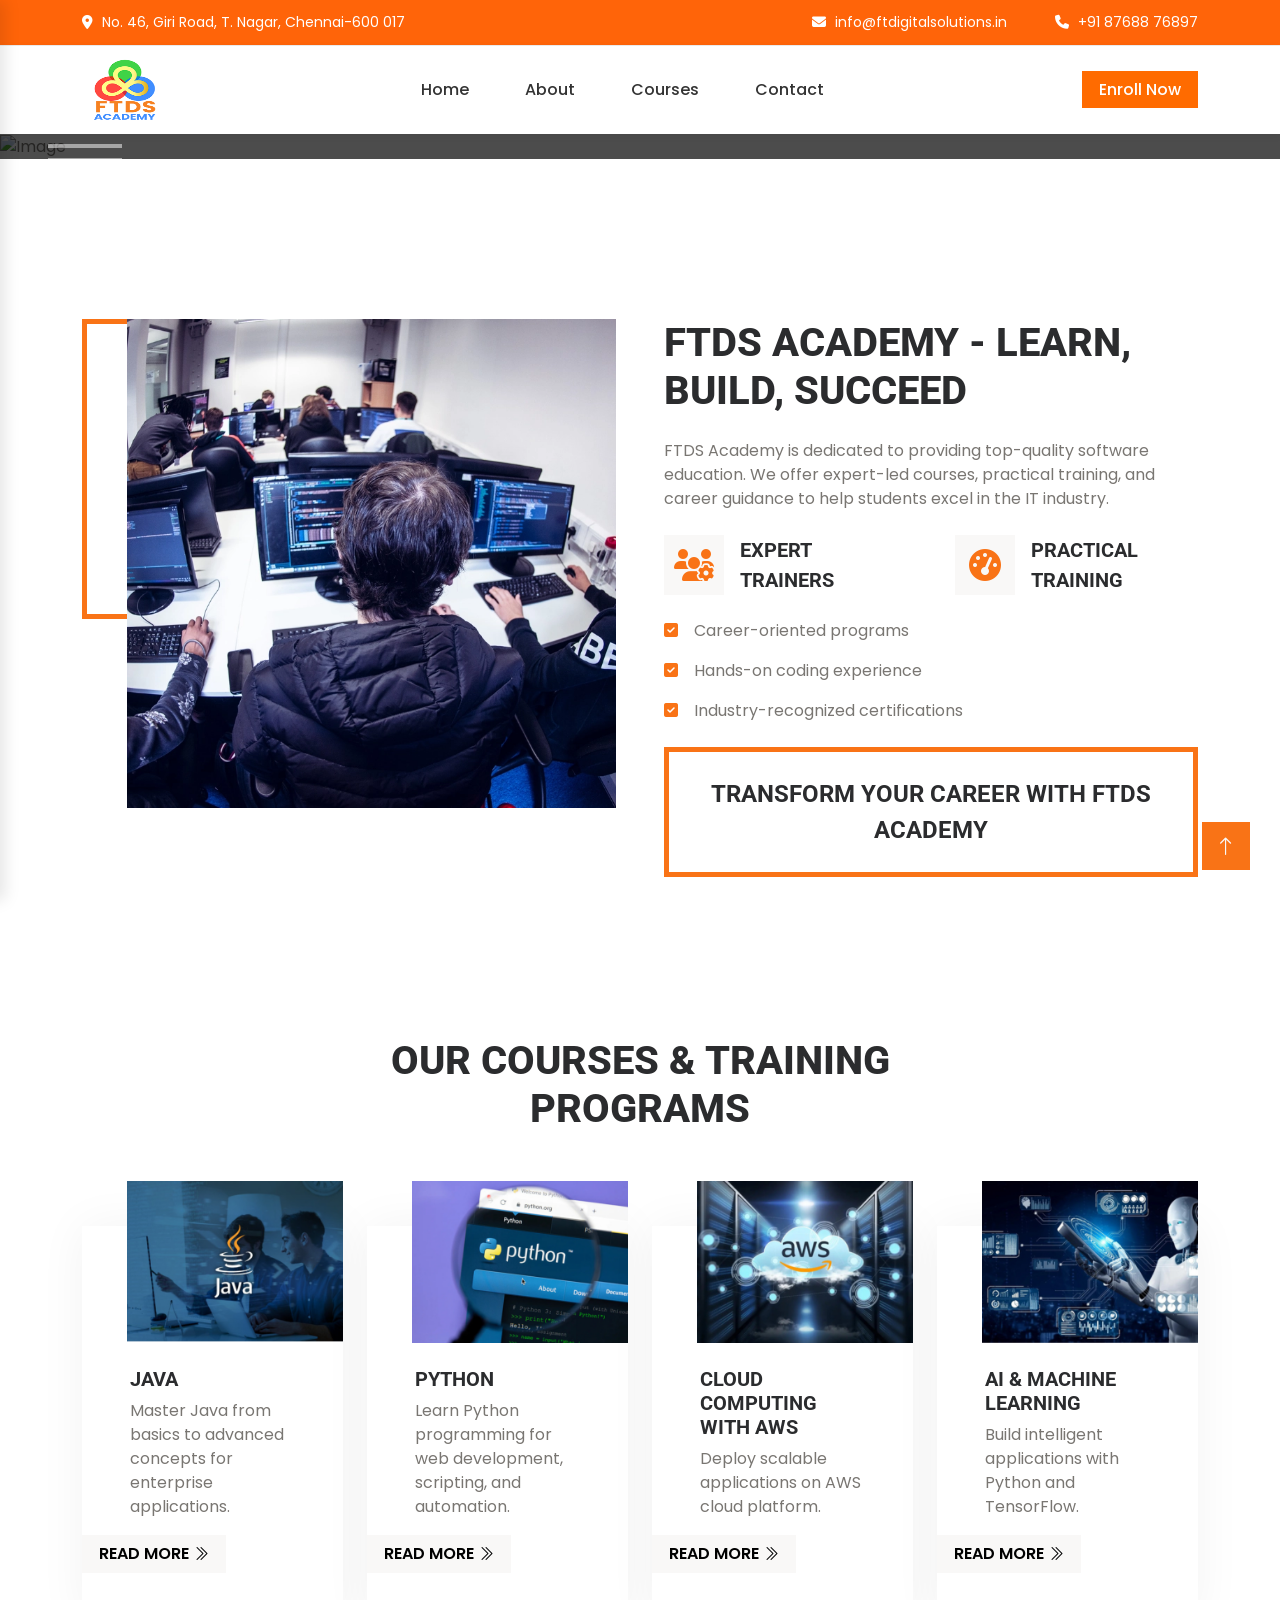
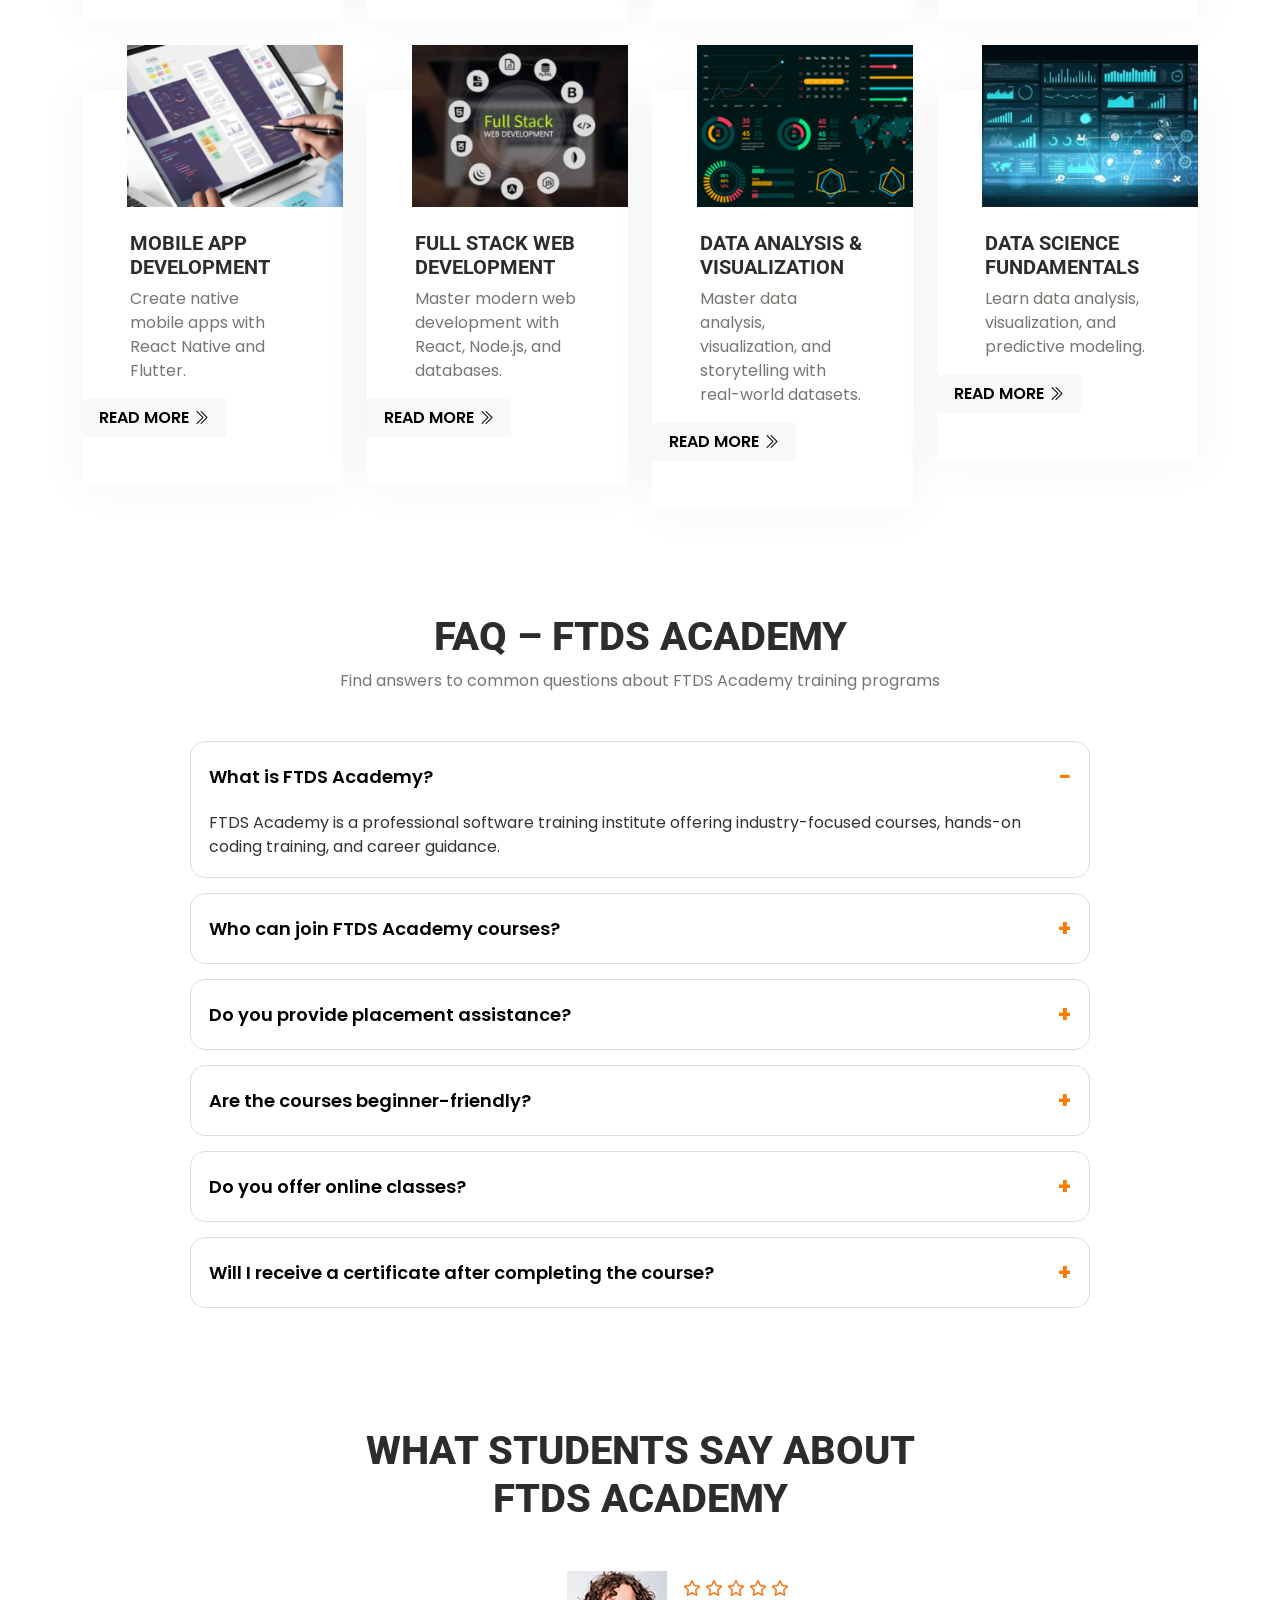
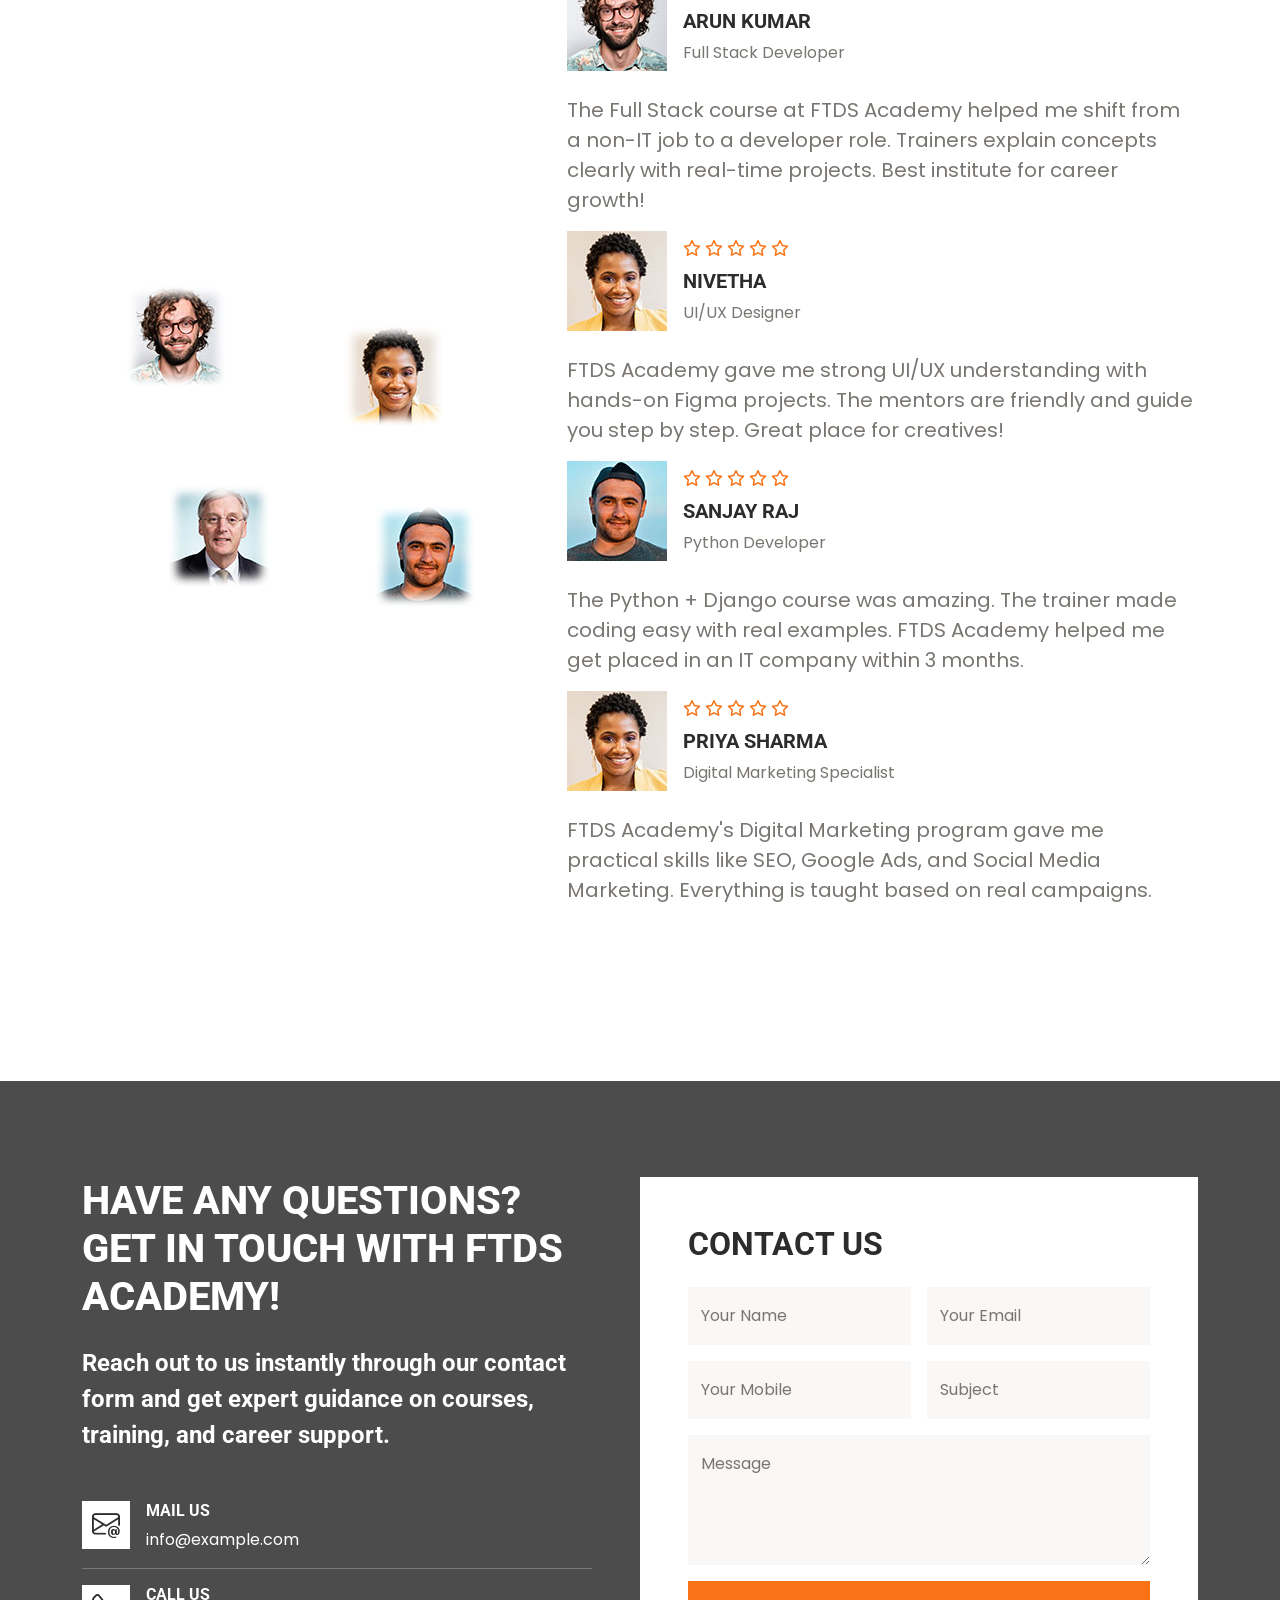
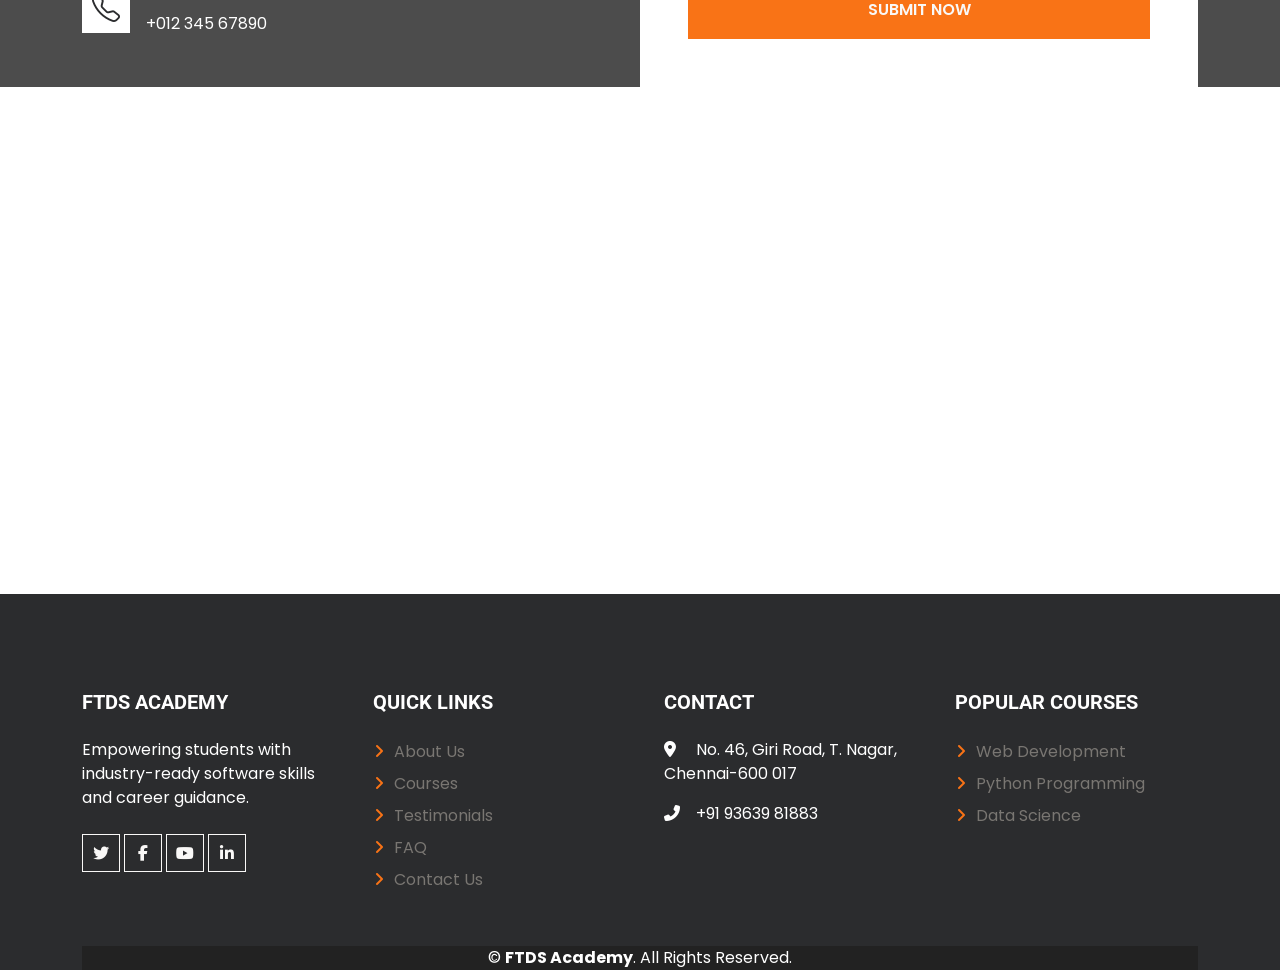
==== commit 36bc0ff8: "small changes" ====
--- a/index.html
+++ b/index.html
@@ -675,8 +675,8 @@
                 <div class="col-lg-3 col-md-6">
                     <h5 class="text-white text-uppercase mb-4">Contact</h5>
                     <p><i class="fa fa-map-marker-alt me-3"></i> No. 46, Giri Road, T. Nagar, Chennai-600 017</p>
-                    <p><i class="fa fa-phone-alt me-3"></i>+91 98765 43210</p>
-                    <p><i class="fa fa-envelope me-3"></i>info@ftdsacademy.com</p>
+                    <p><i class="fa fa-phone-alt me-3"></i>+91 93639 81883</p>
+                    <!-- <p><i class="fa fa-envelope me-3"></i>info@ftdsacademy.com</p> -->
                 </div>
                 <div class="col-lg-3 col-md-6">
                     <h5 class="text-white text-uppercase mb-4">Popular Courses</h5>
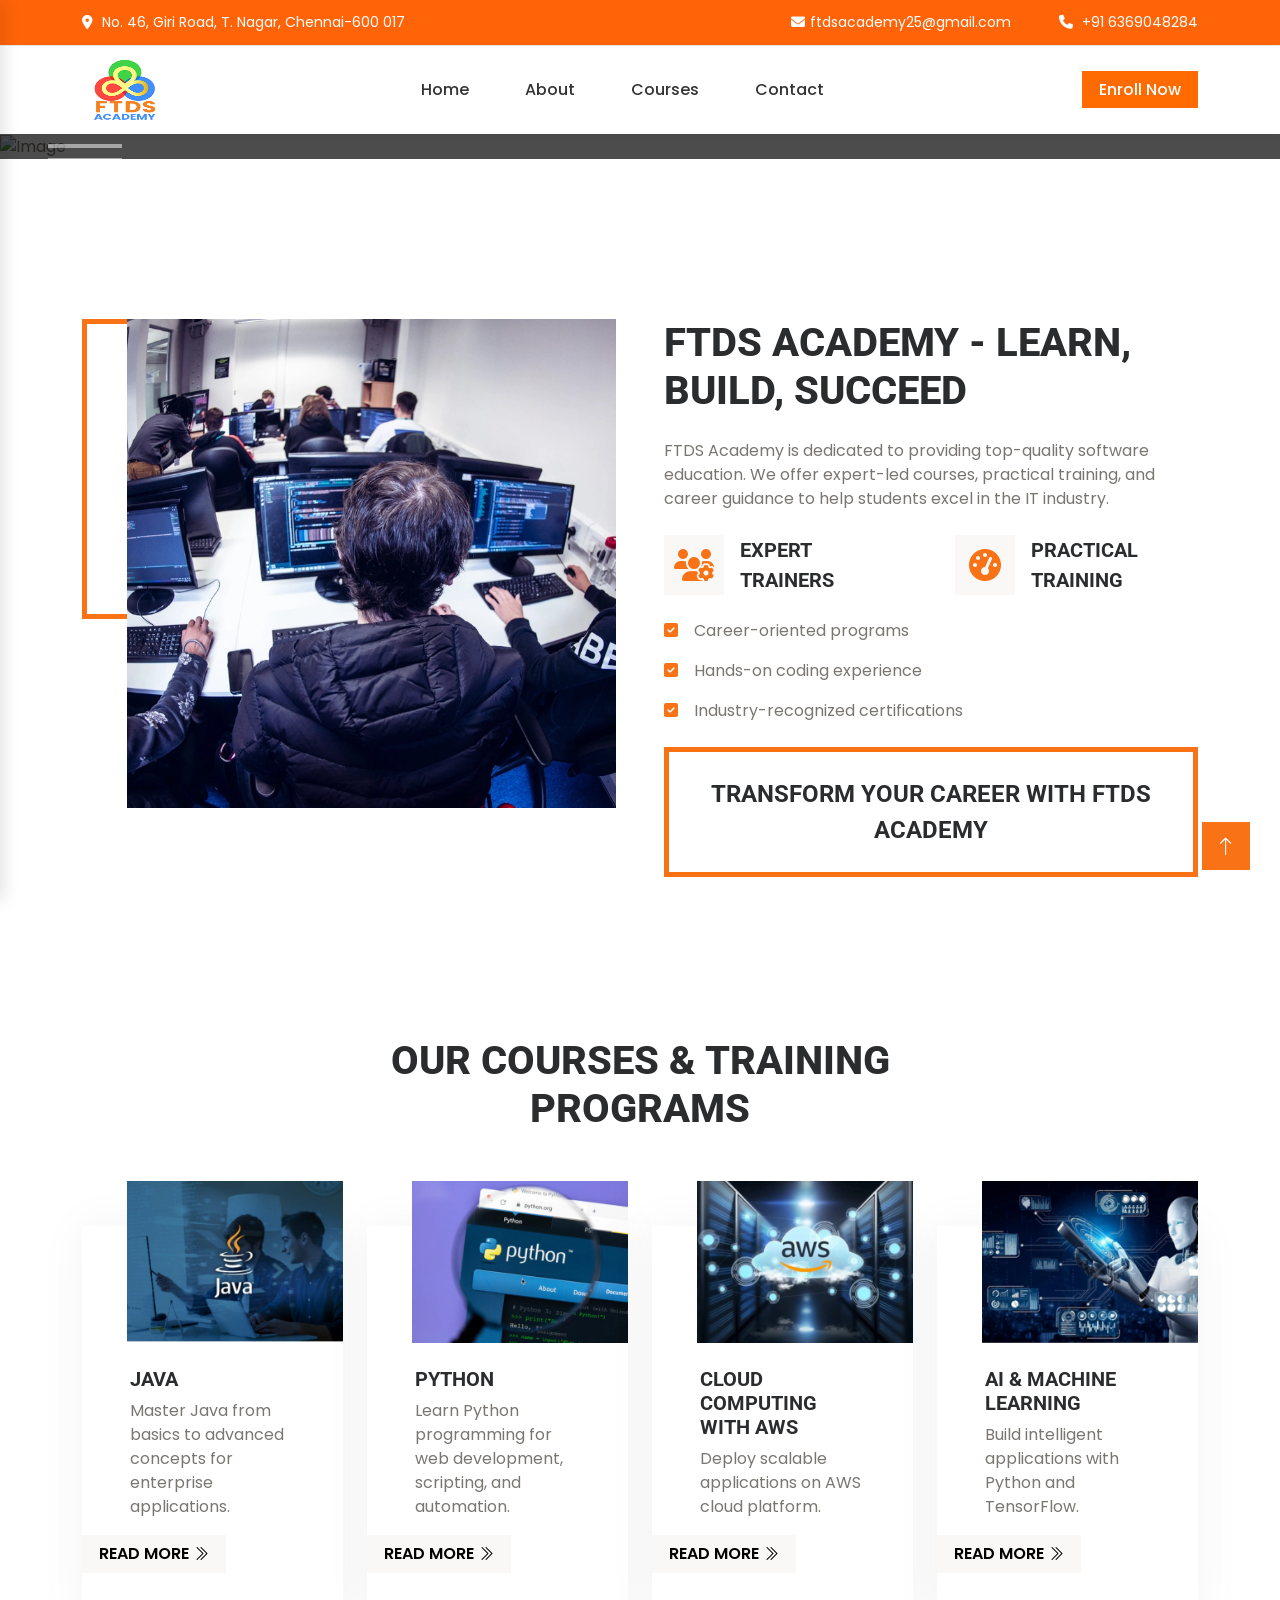
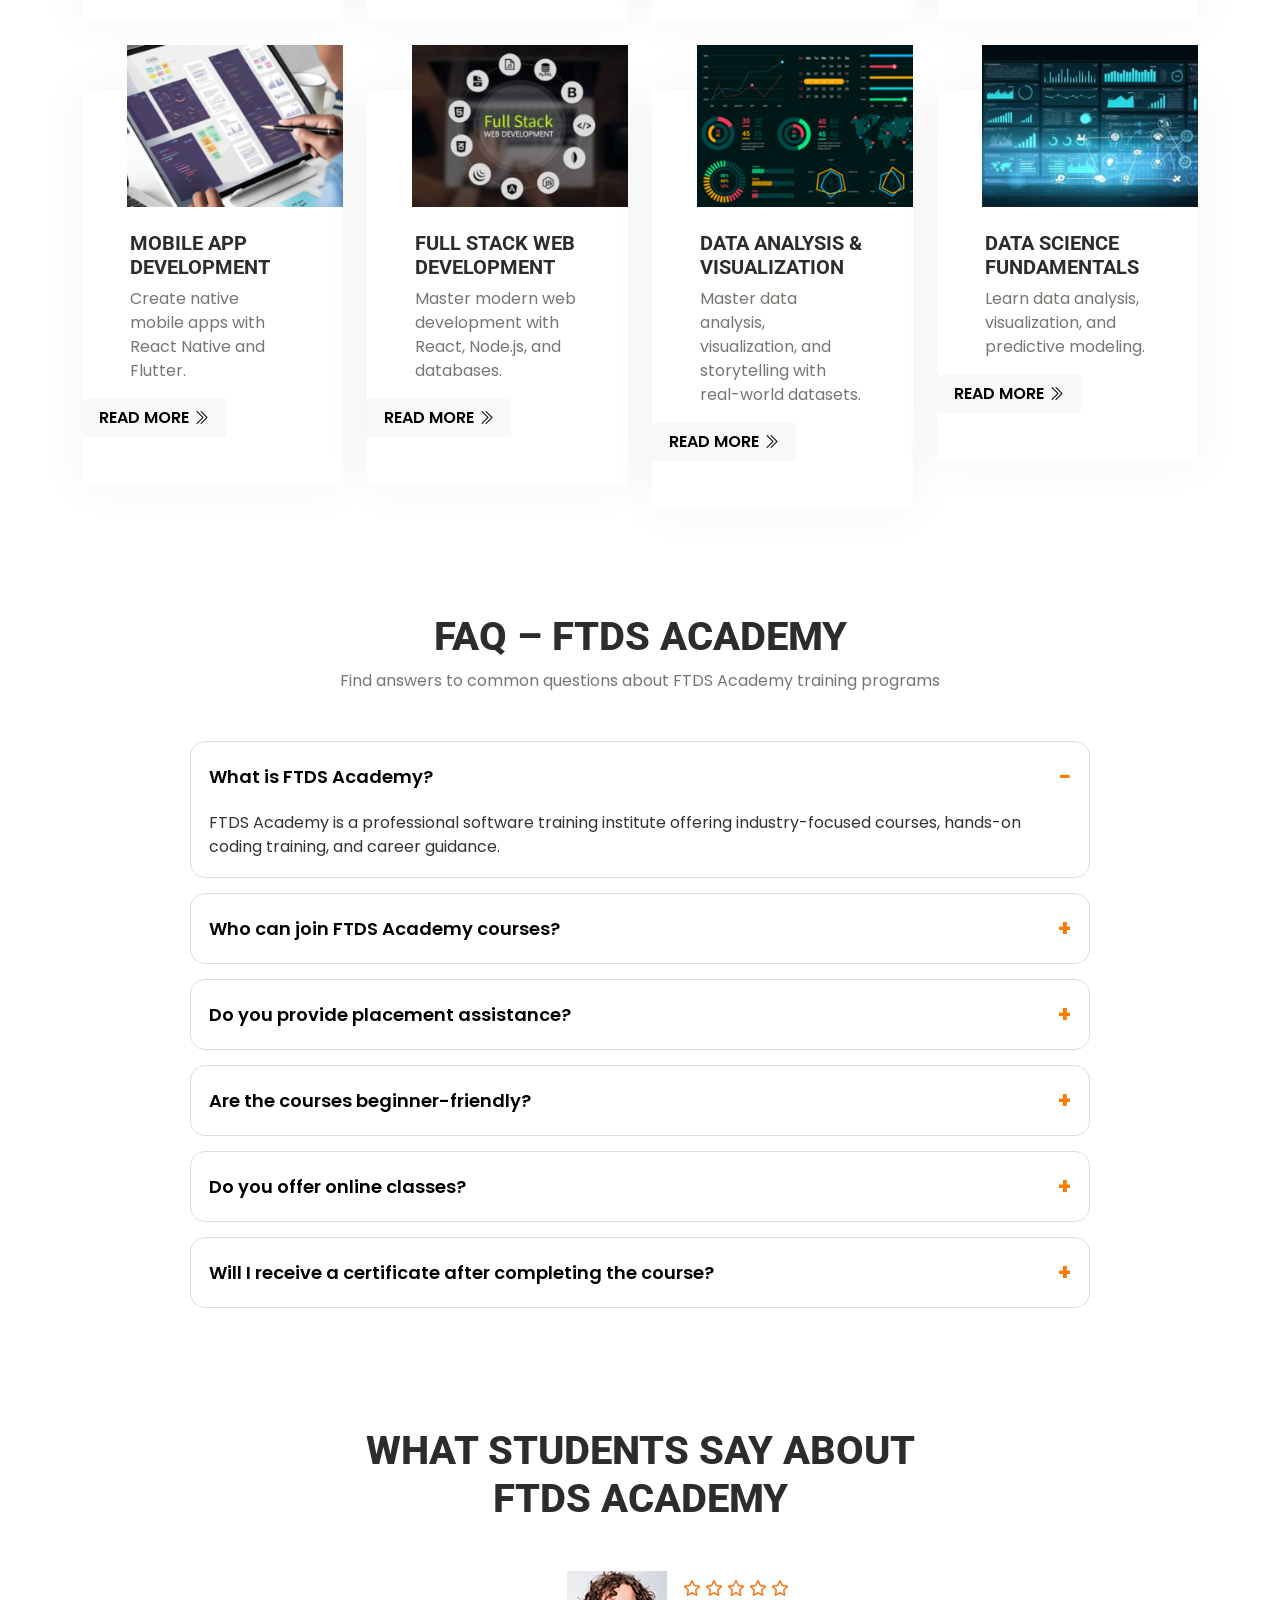
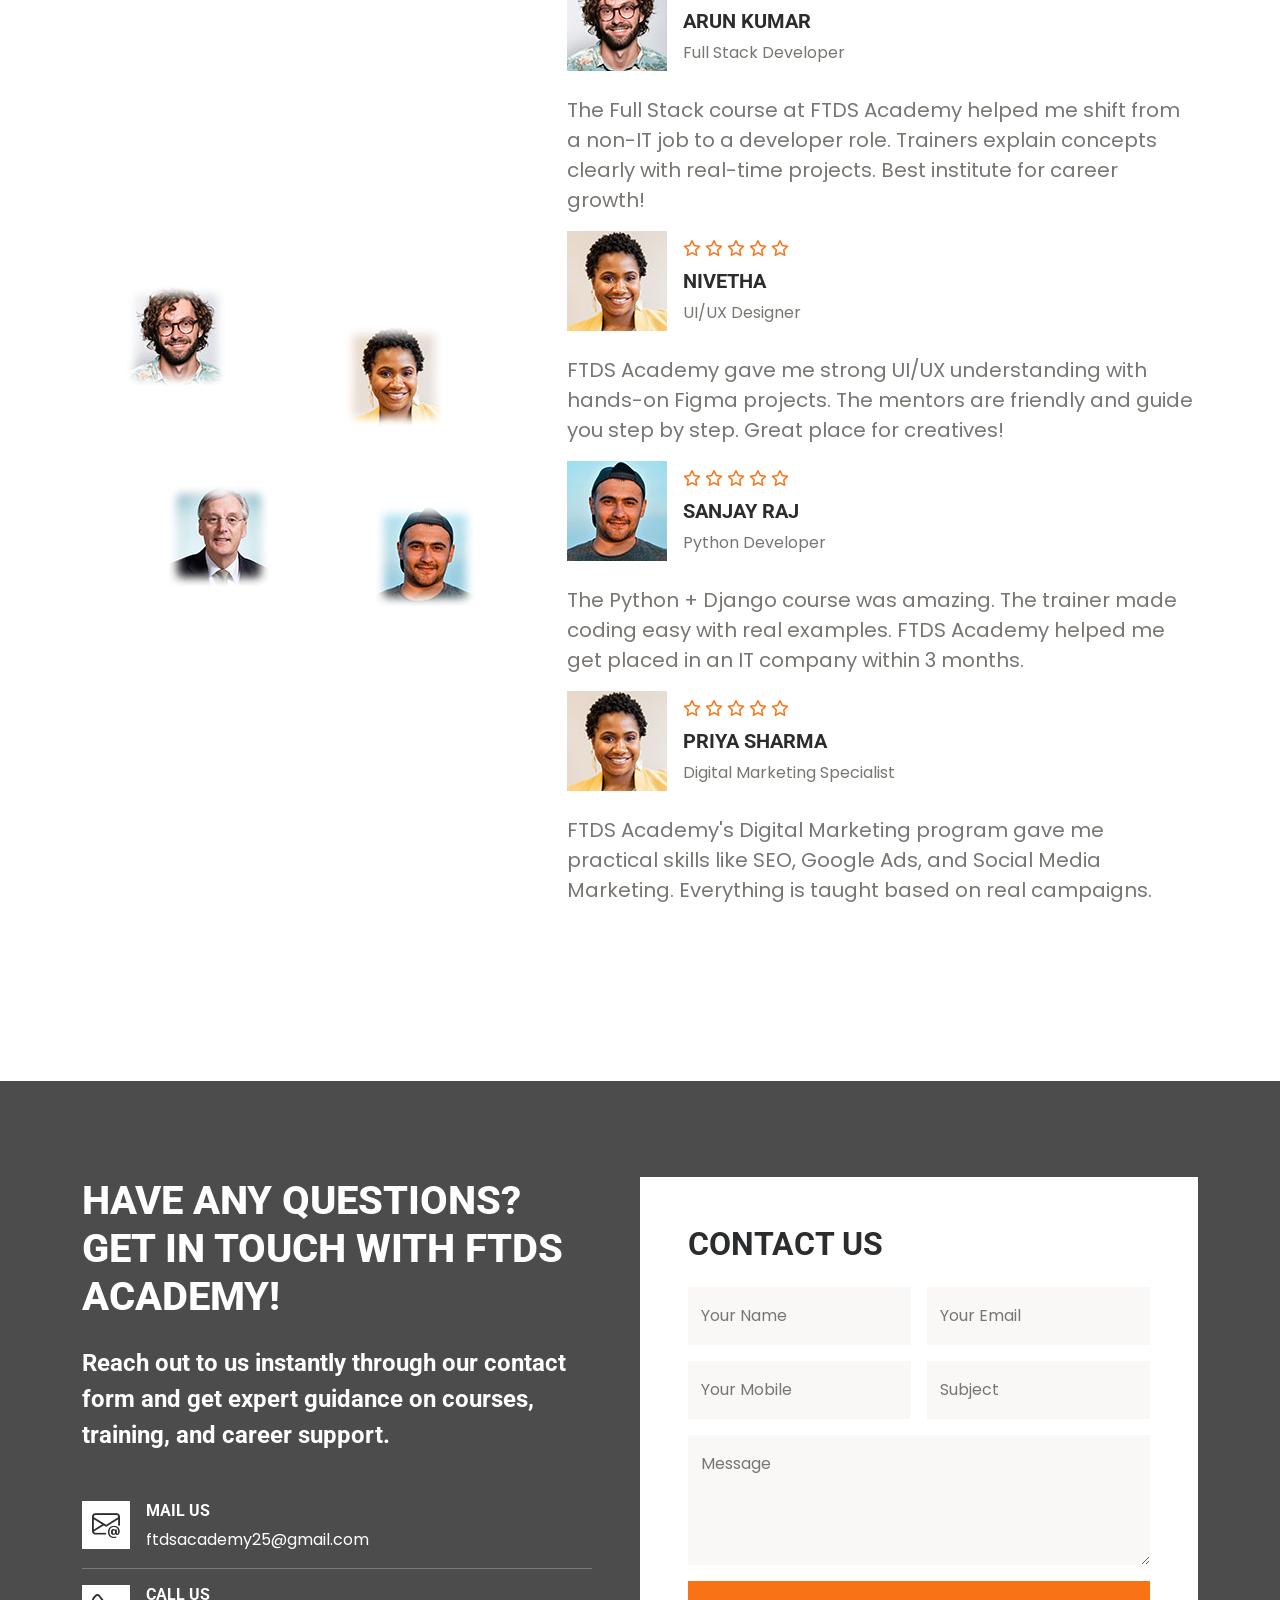
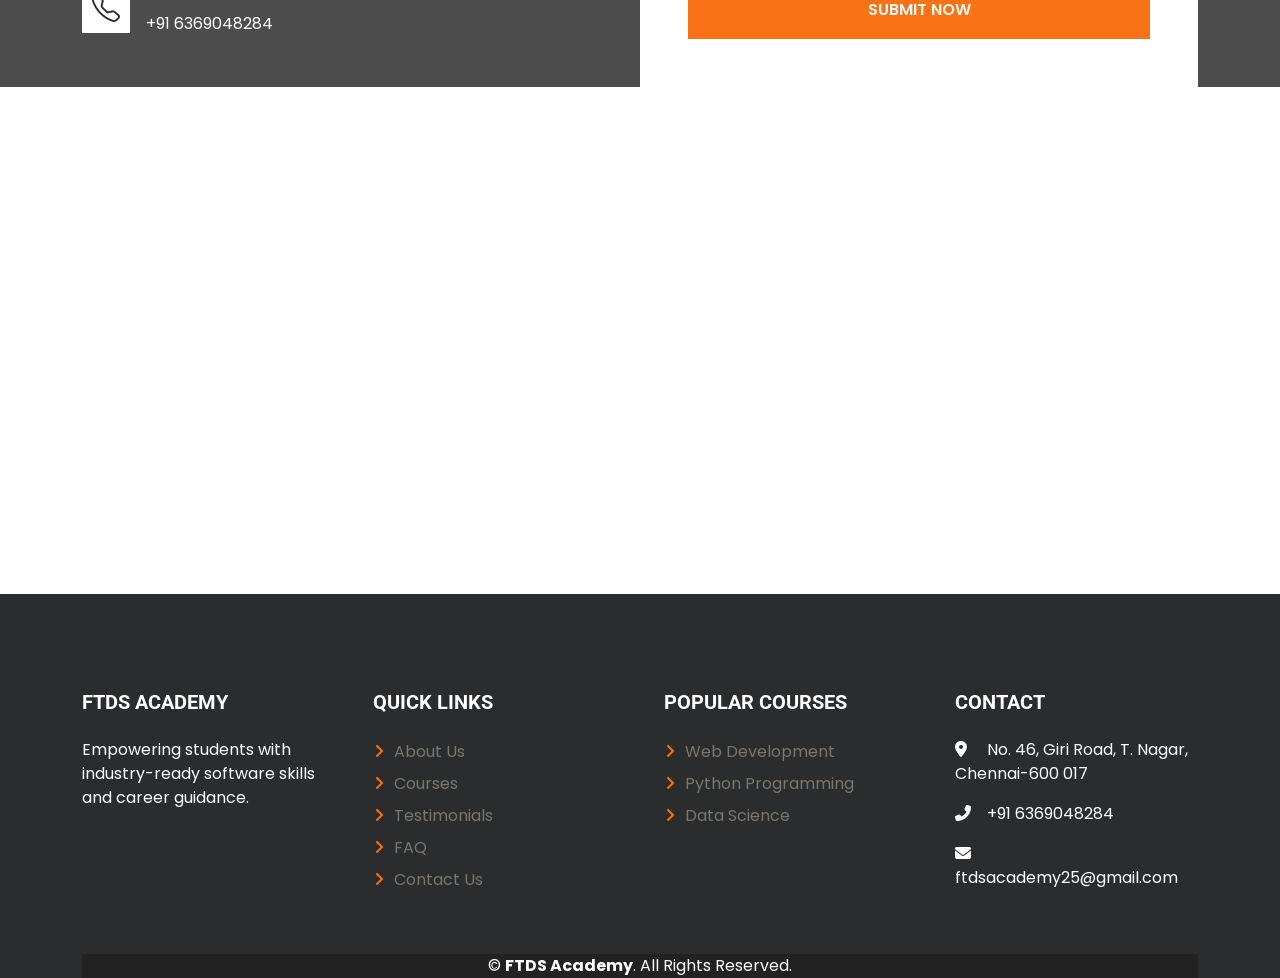
==== commit 1a74afe8: "contant number and mail changes" ====
--- a/index.html
+++ b/index.html
@@ -8,8 +8,7 @@
     <meta content="" name="keywords">
     <meta content="" name="description">
 
-    <!-- Favicon -->
-    <link href="img/favicon.ico" rel="icon">
+
 
     <!-- Google Web Fonts -->
     <link rel="preconnect" href="https://fonts.googleapis.com">
@@ -29,6 +28,7 @@
 
     <!-- Customized Bootstrap Stylesheet -->
     <link href="css/bootstrap.min.css" rel="stylesheet">
+    <link rel="icon" type="image/x-icon" href="./favicon.ico">
 
     <!-- Template Stylesheet -->
     <link href="css/style.css" rel="stylesheet">
@@ -56,10 +56,10 @@
             <!-- RIGHT ITEMS (EMAIL + PHONE) -->
             <div class="d-flex flex-column flex-md-row align-items-center gap-2 gap-md-5">
                 <div>
-                    <i class="fa-solid fa-envelope"></i> info@ftdigitalsolutions.in
+                    <i class="fa-solid fa-envelope"></i>ftdsacademy25@gmail.com
                 </div>
                 <div>
-                    <i class="fa-solid fa-phone"></i> +91 87688 76897
+                    <i class="fa-solid fa-phone"></i> +91 6369048284
                 </div>
             </div>
 
@@ -83,10 +83,10 @@
         <!-- <hr> -->
 
         <a href="tel:+918768876897" class="fw-bold">
-            <i class="fa-solid fa-phone"></i> +91 87688 76897
+            <i class="fa-solid fa-phone"></i> +91 6369048284
         </a>
         <a href="mailto:info@ftdigitalsolutions.in">
-            <i class="fa-solid fa-envelope"></i> info@ftdigitalsolutions.in
+            <i class="fa-solid fa-envelope"></i>ftdsacademy25@gmail.com
         </a>
     </div>
 
@@ -575,7 +575,7 @@
                             </div>
                             <div class="ms-3">
                                 <h6 class="text-white text-uppercase">Mail Us</h6>
-                                <span class="text-white">info@example.com</span>
+                                <span class="text-white">ftdsacademy25@gmail.com</span>
                             </div>
                         </div>
                         <hr class="bg-body">
@@ -585,7 +585,7 @@
                             </div>
                             <div class="ms-3">
                                 <h6 class="text-white text-uppercase">Call Us</h6>
-                                <span class="text-white">+012 345 67890</span>
+                                <span class="text-white">+91 6369048284</span>
                             </div>
                         </div>
                     </div>
@@ -656,12 +656,12 @@
                 <div class="col-lg-3 col-md-6">
                     <h5 class="text-white text-uppercase mb-4">FTDS Academy</h5>
                     <p>Empowering students with industry-ready software skills and career guidance.</p>
-                    <div class="d-flex pt-2">
+                    <!-- <div class="d-flex pt-2">
                         <a class="btn btn-square btn-outline-light me-1" href=""><i class="fab fa-twitter"></i></a>
                         <a class="btn btn-square btn-outline-light me-1" href=""><i class="fab fa-facebook-f"></i></a>
                         <a class="btn btn-square btn-outline-light me-1" href=""><i class="fab fa-youtube"></i></a>
                         <a class="btn btn-square btn-outline-light me-0" href=""><i class="fab fa-linkedin-in"></i></a>
-                    </div>
+                    </div> -->
                 </div>
                 <div class="col-lg-3 col-md-6">
                     <h5 class="text-white text-uppercase mb-4">Quick Links</h5>
@@ -673,18 +673,19 @@
 
                 </div>
                 <div class="col-lg-3 col-md-6">
-                    <h5 class="text-white text-uppercase mb-4">Contact</h5>
-                    <p><i class="fa fa-map-marker-alt me-3"></i> No. 46, Giri Road, T. Nagar, Chennai-600 017</p>
-                    <p><i class="fa fa-phone-alt me-3"></i>+91 93639 81883</p>
-                    <!-- <p><i class="fa fa-envelope me-3"></i>info@ftdsacademy.com</p> -->
-                </div>
-                <div class="col-lg-3 col-md-6">
                     <h5 class="text-white text-uppercase mb-4">Popular Courses</h5>
                     <a class="btn btn-link" href="#courses">Web Development</a>
                     <a class="btn btn-link" href="#courses">Python Programming</a>
                     <a class="btn btn-link" href="#courses">Data Science</a>
 
                 </div>
+                <div class="col-lg-3 col-md-6">
+                    <h5 class="text-white text-uppercase mb-4">Contact</h5>
+                    <p><i class="fa fa-map-marker-alt me-3"></i> No. 46, Giri Road, T. Nagar, Chennai-600 017</p>
+                    <p><i class="fa fa-phone-alt me-3"></i>+91 6369048284</p>
+                    <p><i class="fa fa-envelope me-3"></i>ftdsacademy25@gmail.com</p>
+                </div>
+
             </div>
         </div>
         <div class="container">
@@ -710,7 +711,7 @@
 
     <!-- Template Javascript -->
     <script src="js/main.js"></script>
-     <script>
+    <script>
         // Open Menu
         document.getElementById("menuBtn").addEventListener("click", () => {
             document.getElementById("mobileMenu").classList.add("active");
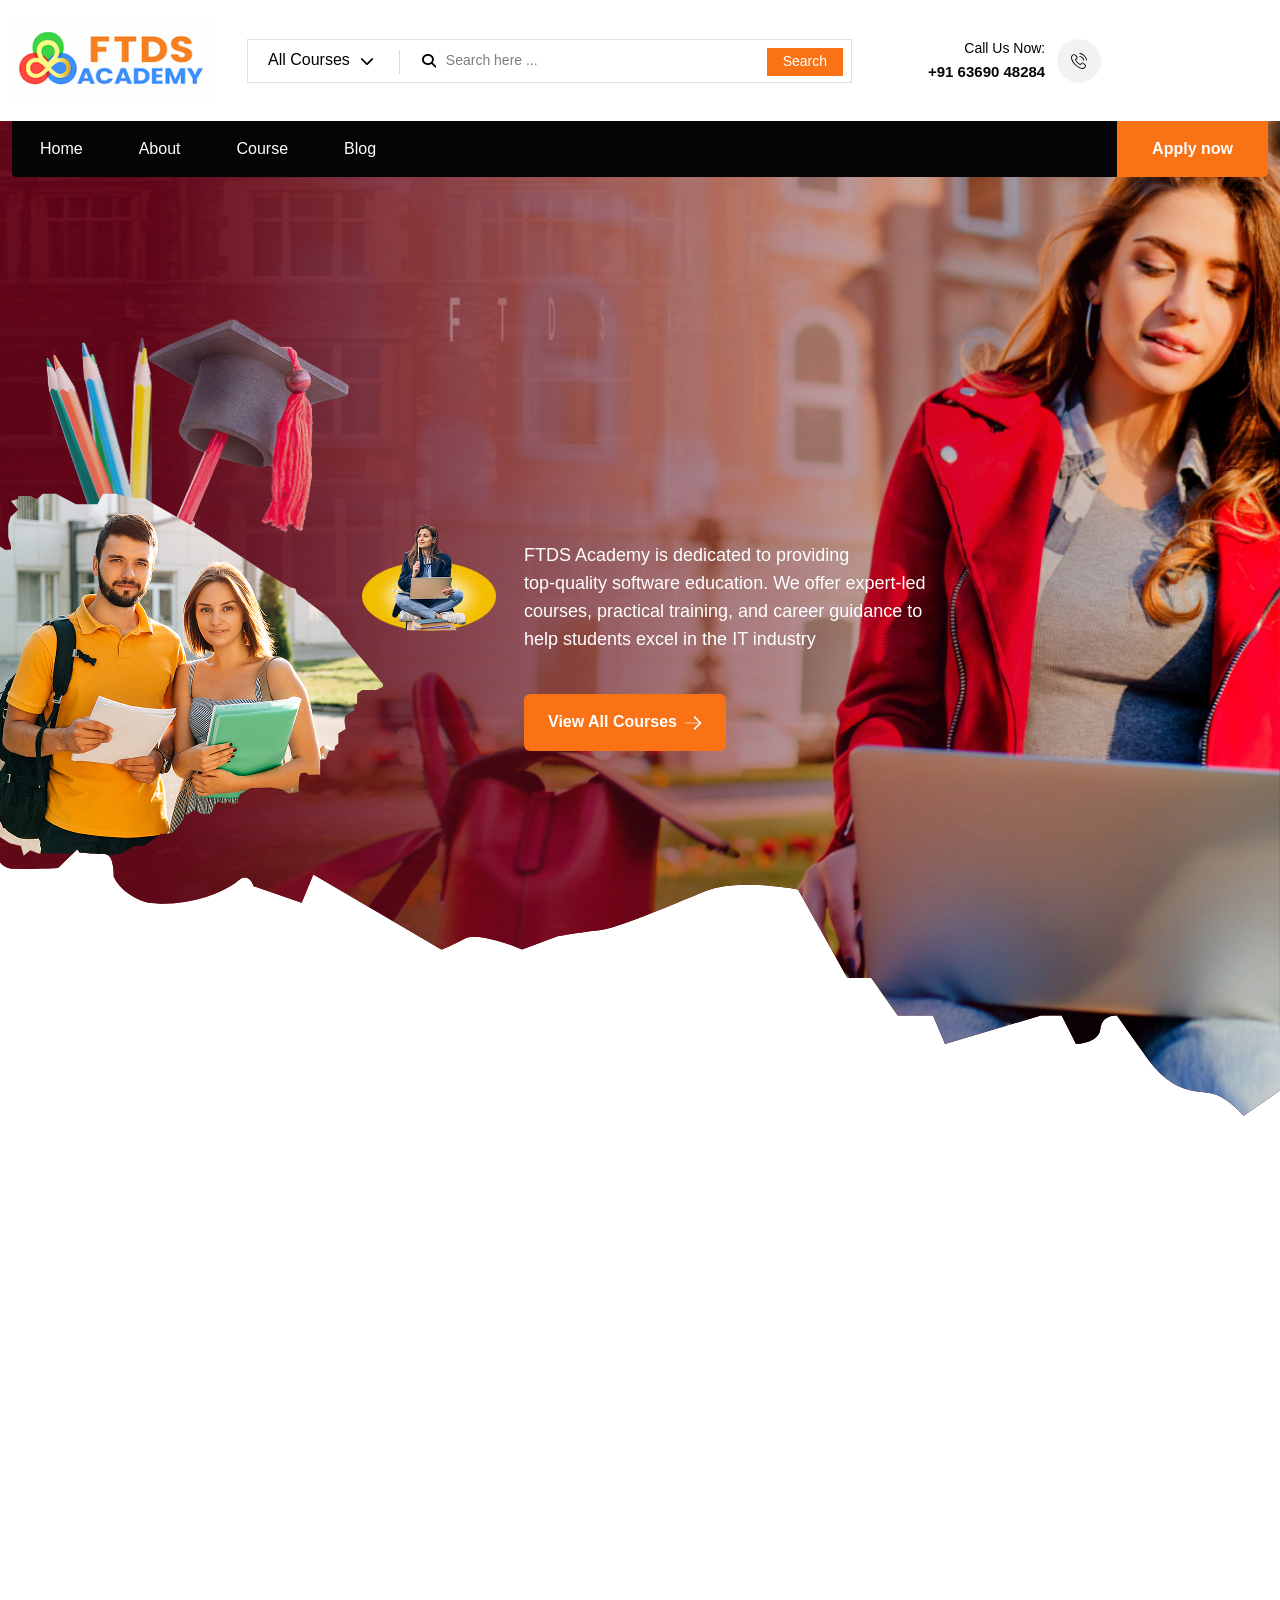
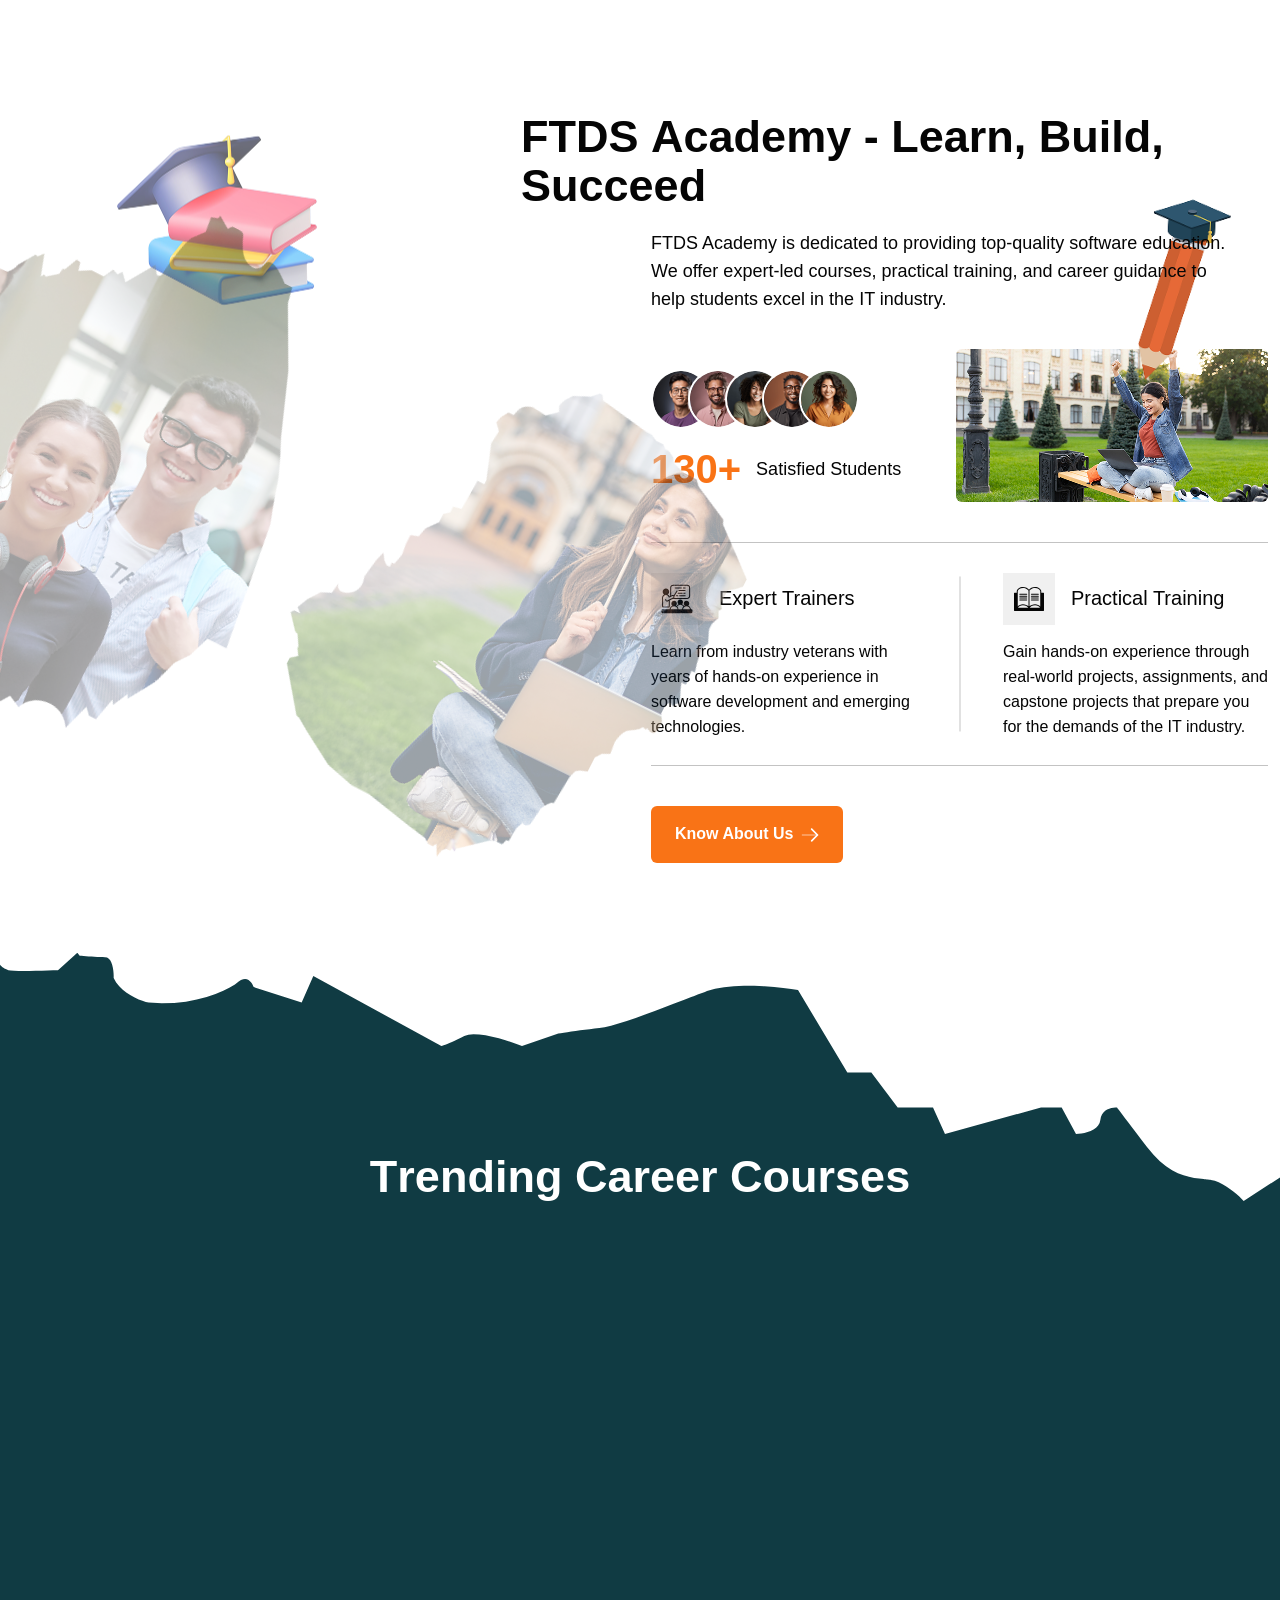
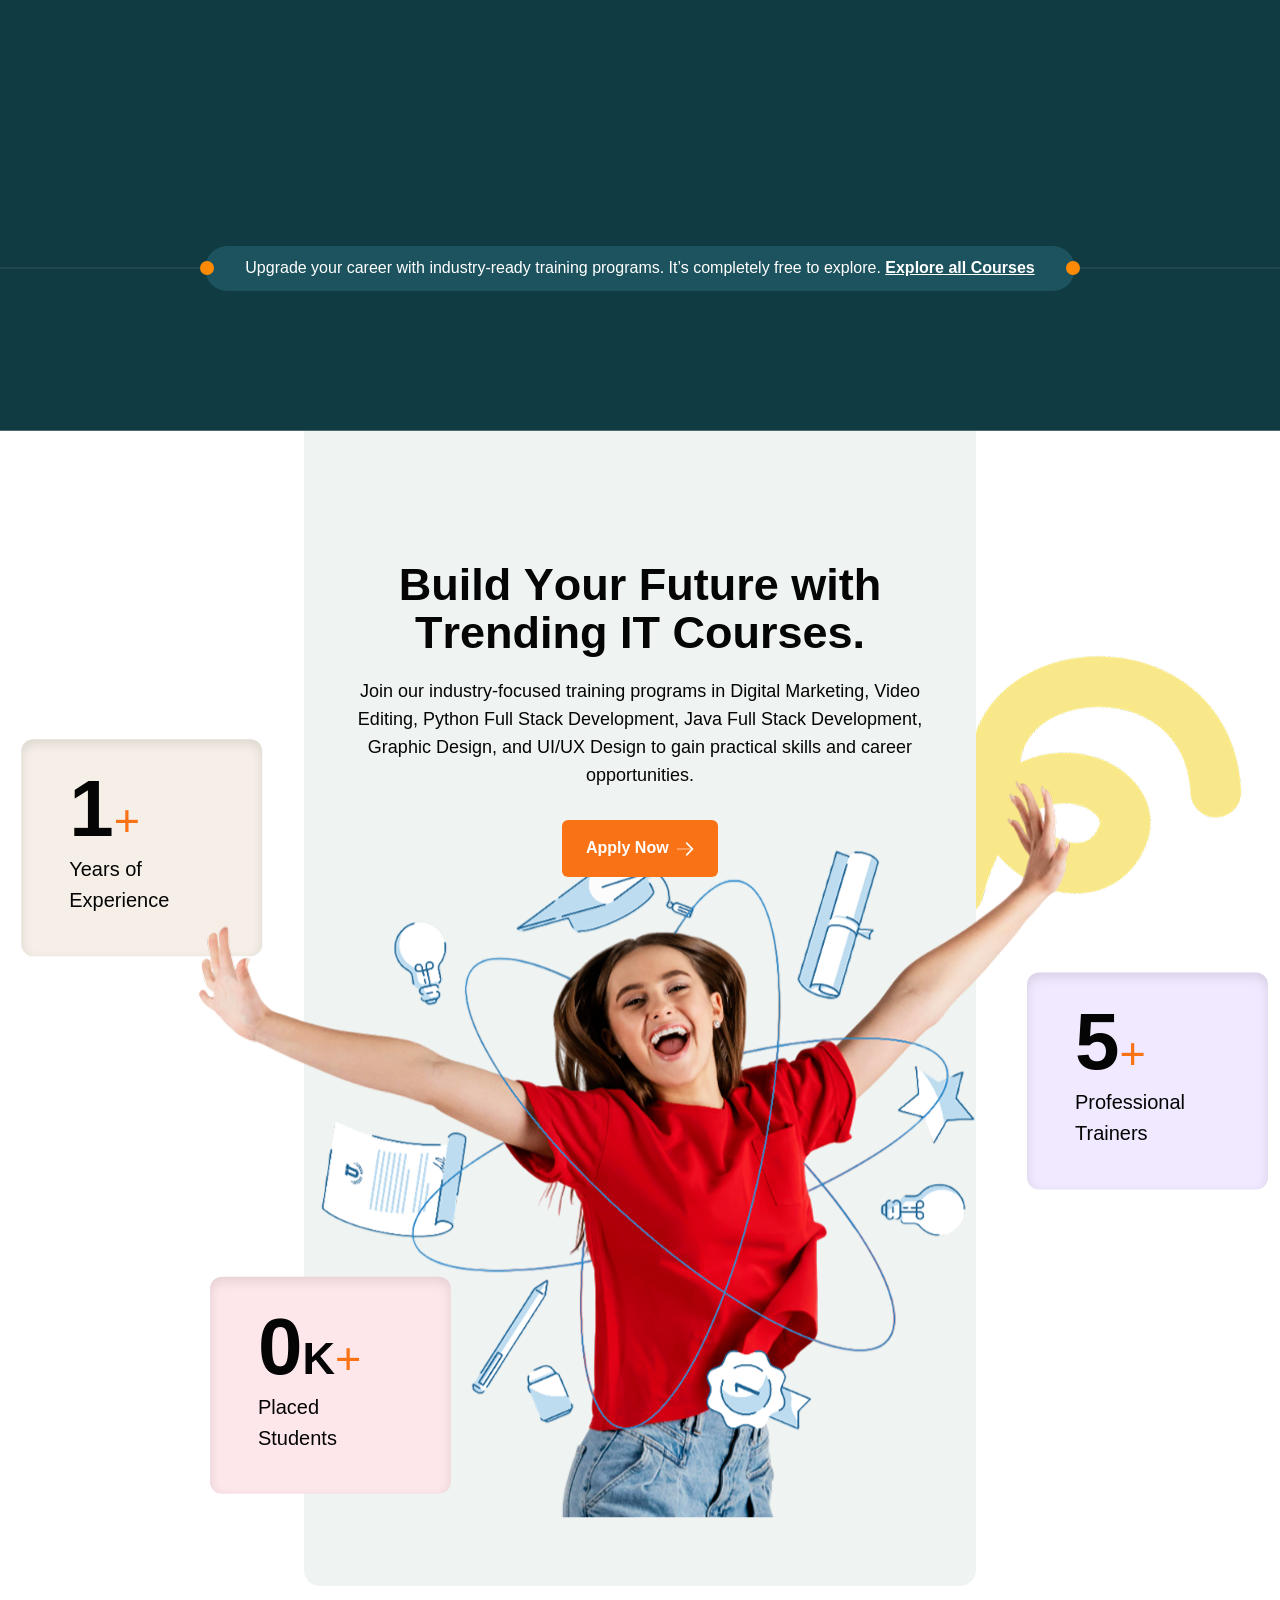
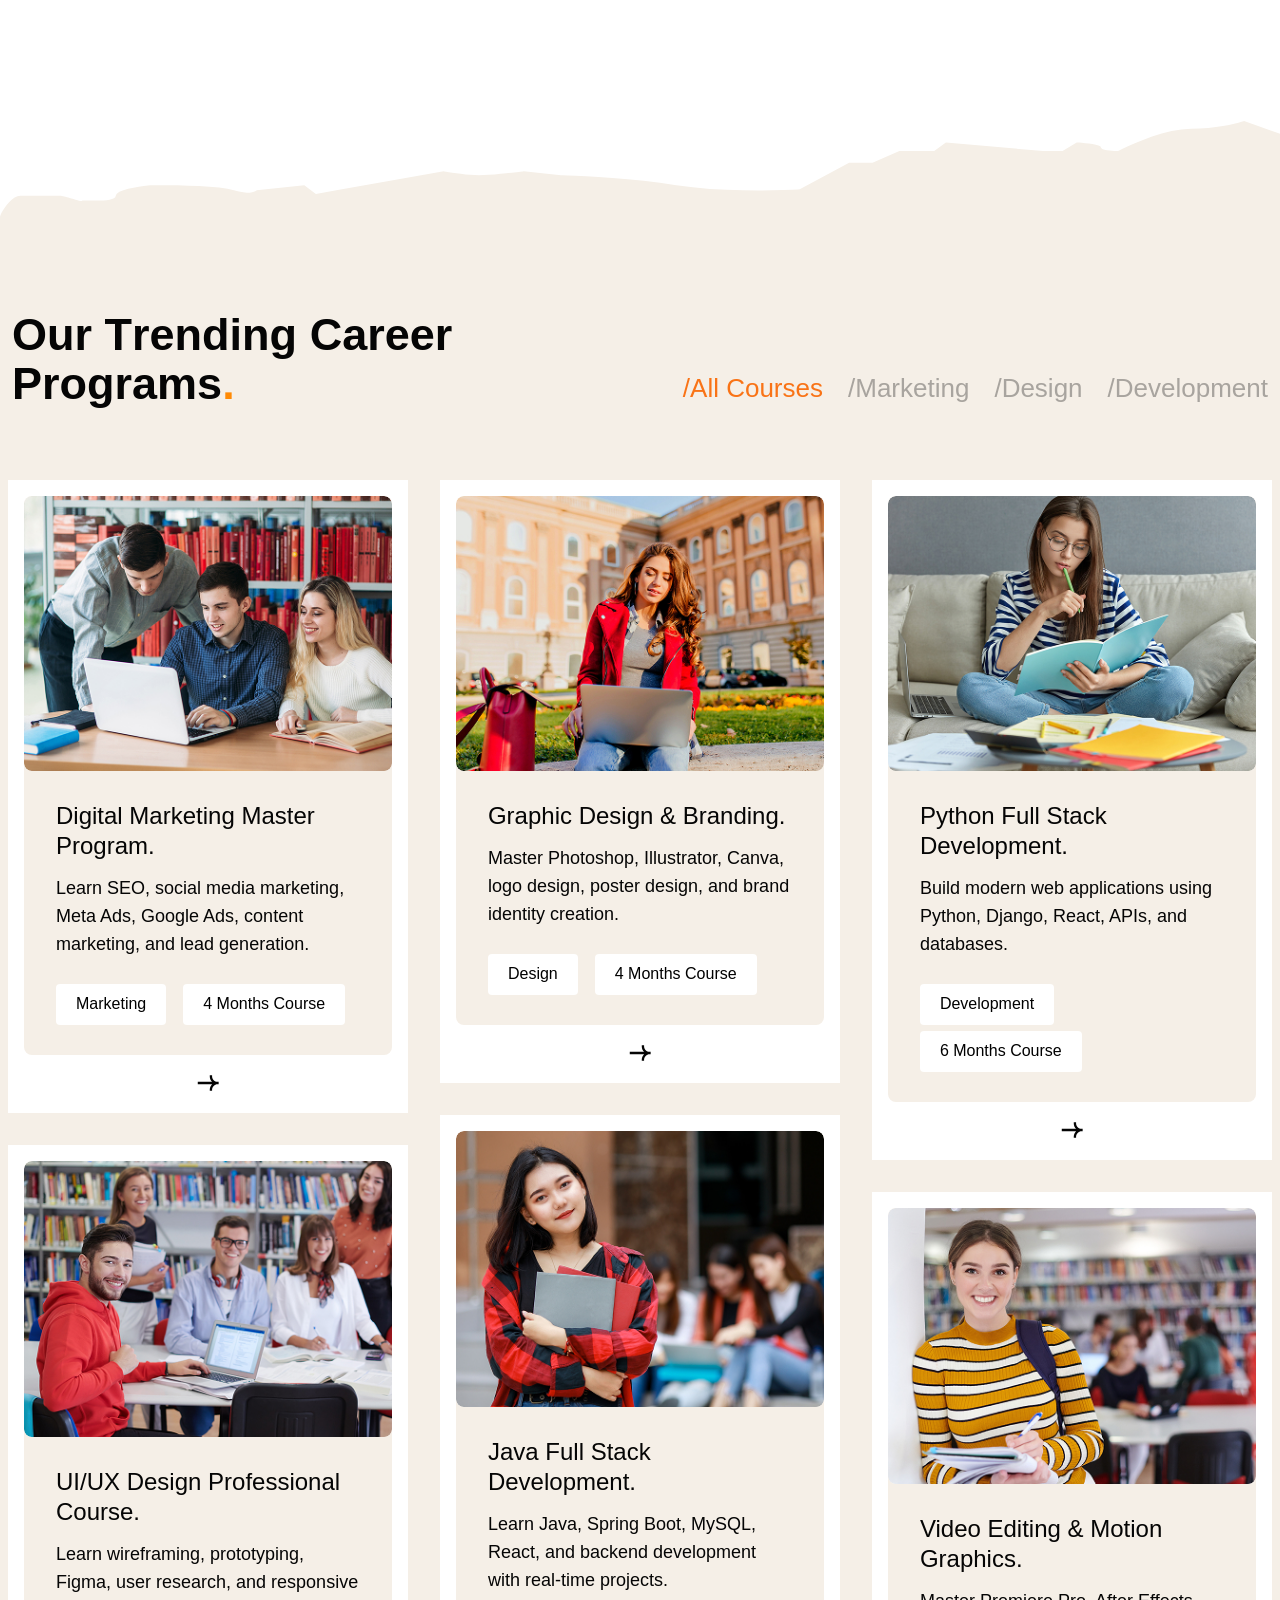
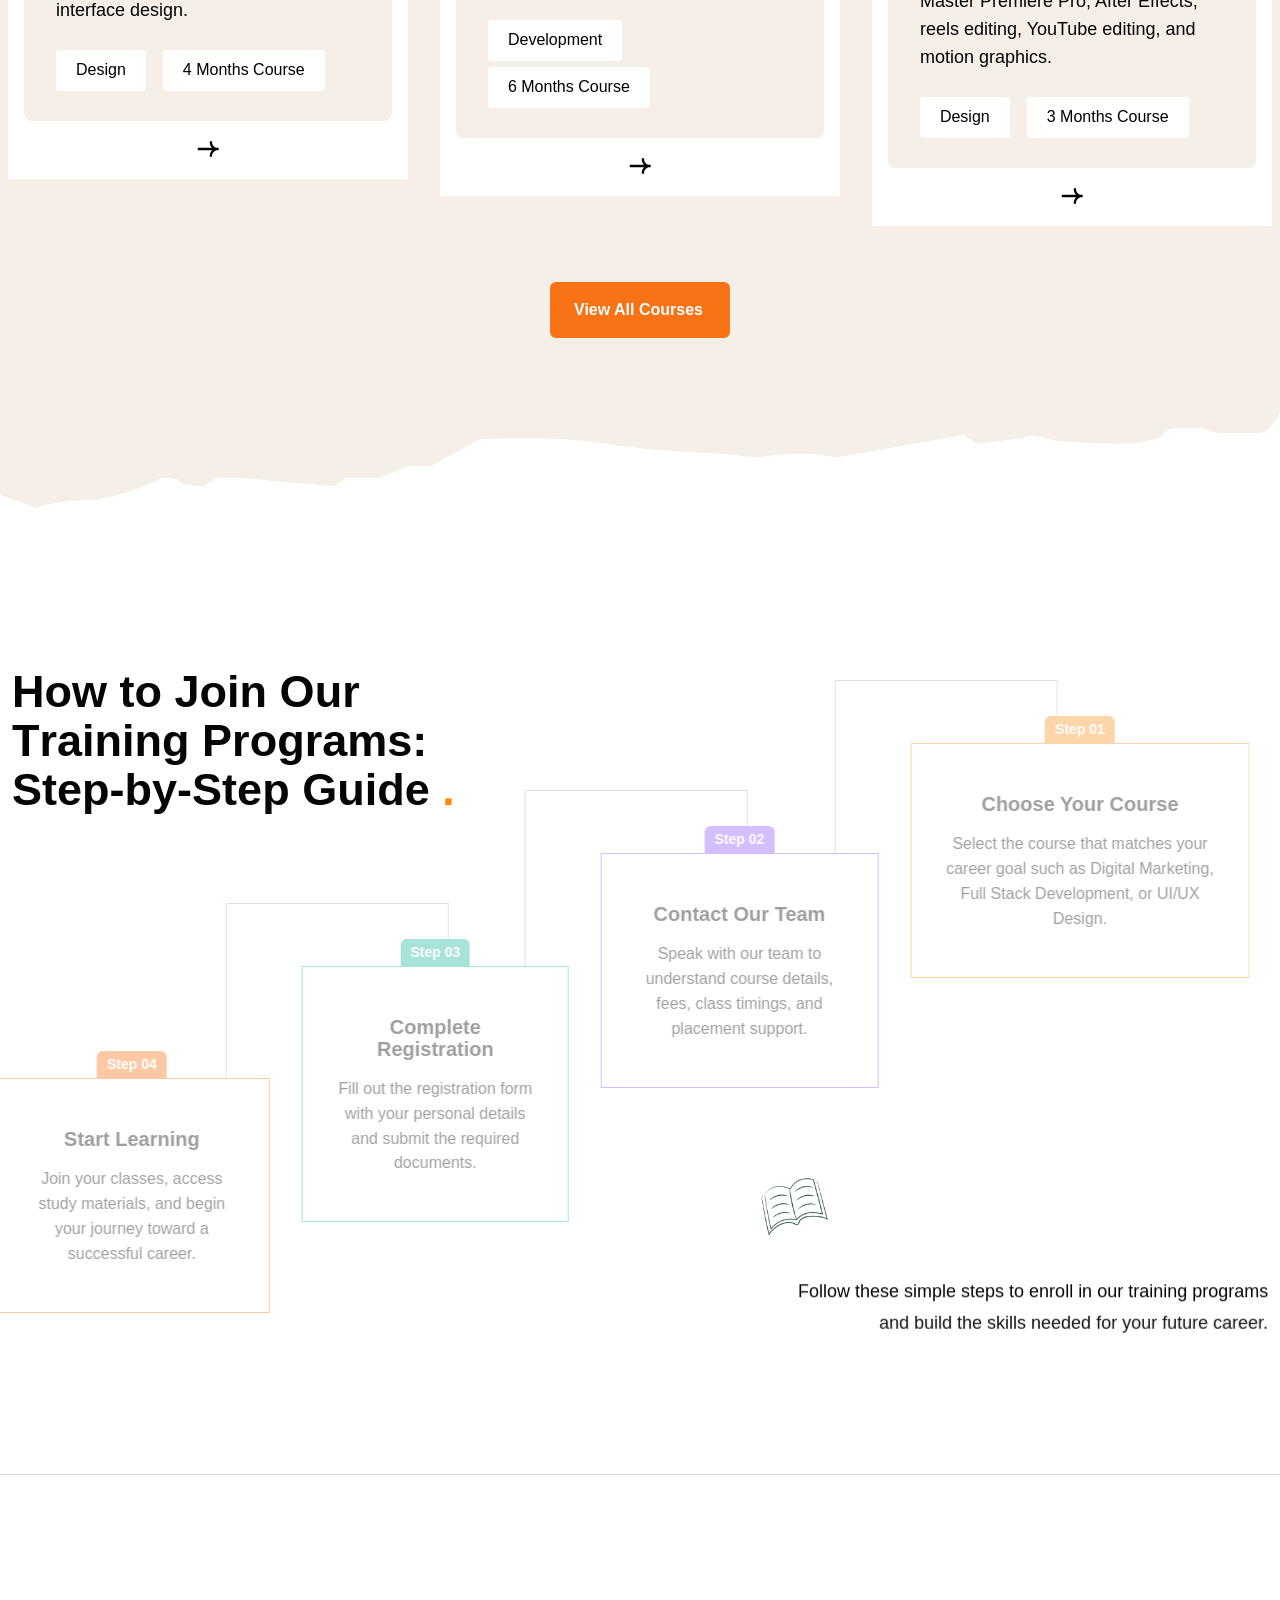
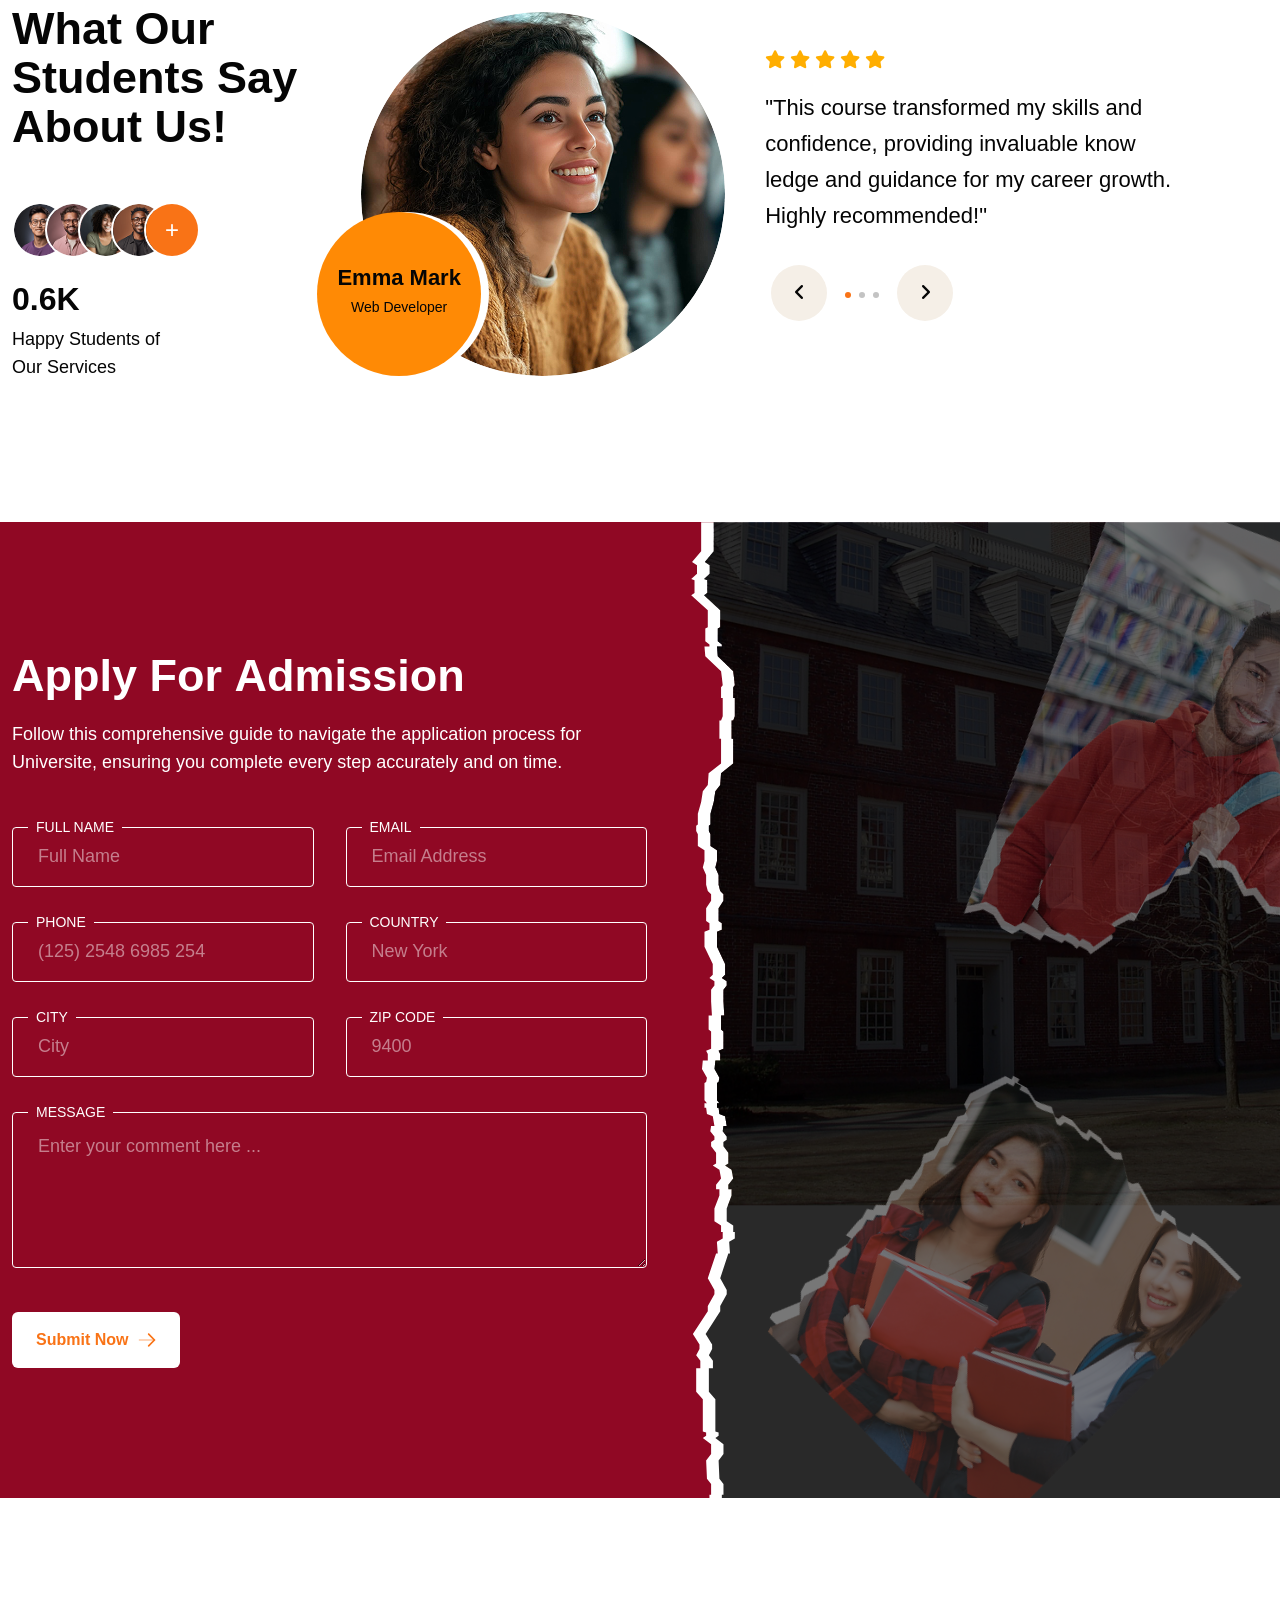
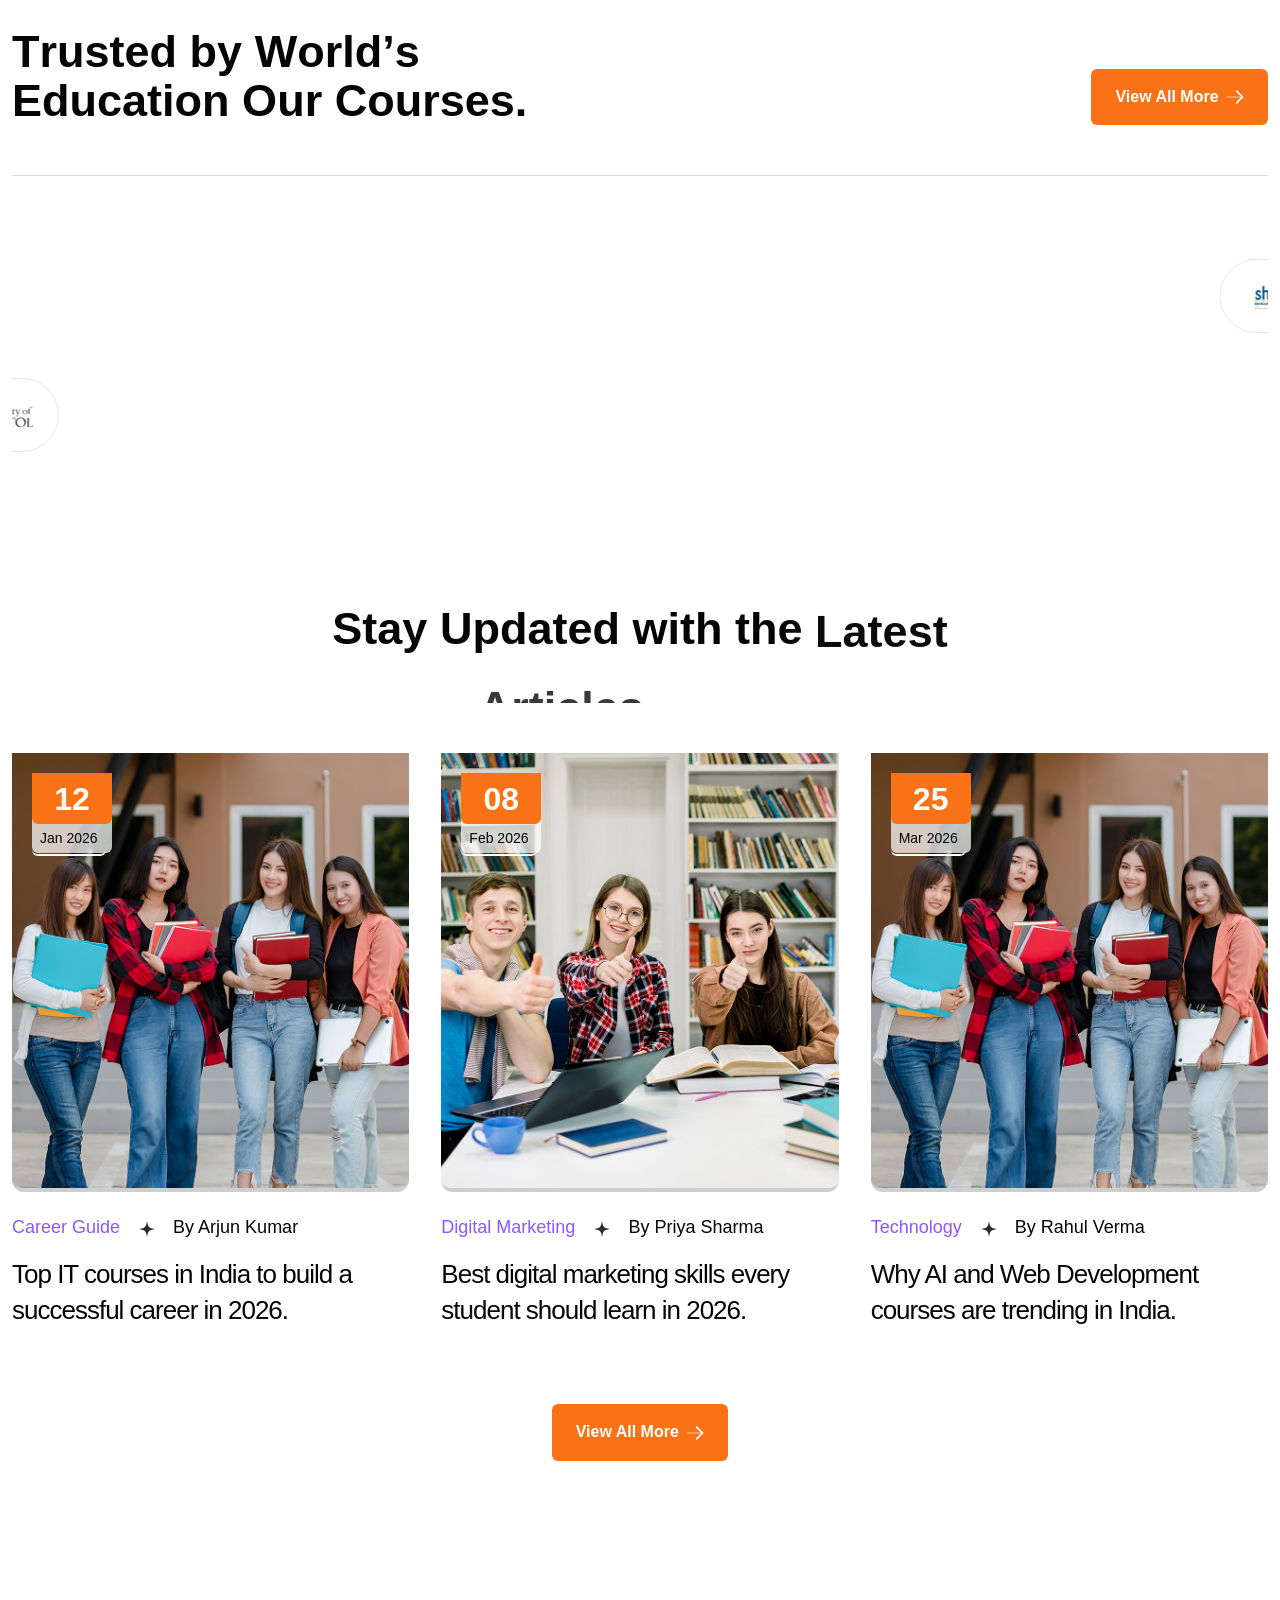
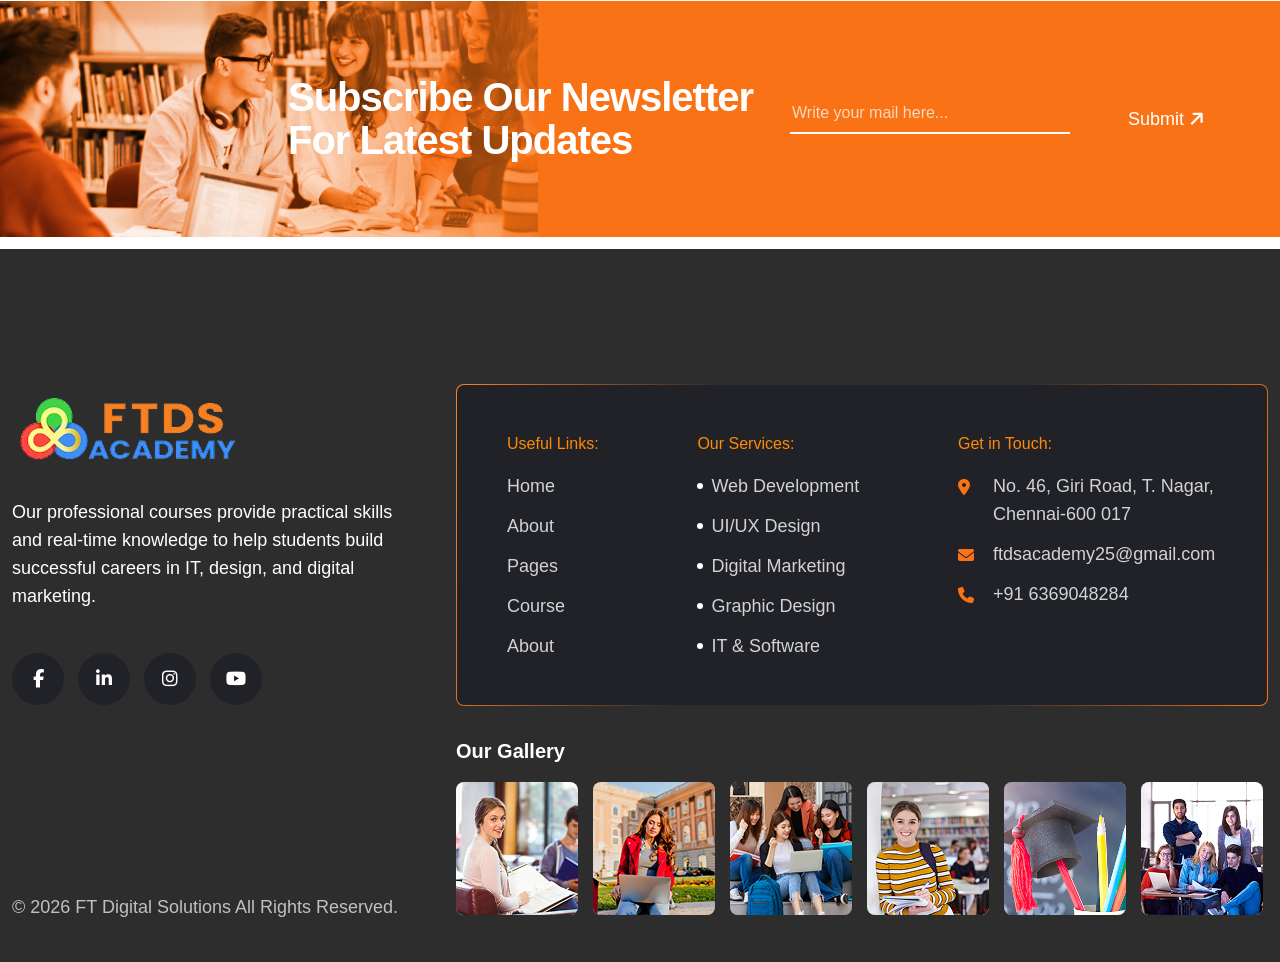
==== commit 710880dd: "added new theme" ====
--- a/index.html
+++ b/index.html
@@ -2,727 +2,1694 @@
 <html lang="en">
 
 <head>
-    <meta charset="utf-8">
-    <title>FTDS Academy - Software Academy Institute</title>
-    <meta content="width=device-width, initial-scale=1.0" name="viewport">
-    <meta content="" name="keywords">
-    <meta content="" name="description">
-
-
-
-    <!-- Google Web Fonts -->
-    <link rel="preconnect" href="https://fonts.googleapis.com">
-    <link rel="preconnect" href="https://fonts.gstatic.com" crossorigin>
-    <link href="https://fonts.googleapis.com/css2?family=Poppins:wght@400;600&family=Roboto:wght@700;800&display=swap"
-        rel="stylesheet">
-
-    <!-- Icon Font Stylesheet -->
-    <link href="https://cdnjs.cloudflare.com/ajax/libs/font-awesome/5.10.0/css/all.min.css" rel="stylesheet">
-    <link rel="stylesheet" href="https://cdn.jsdelivr.net/npm/bootstrap-icons@1.10.4/font/bootstrap-icons.css">
-
-    <!-- Libraries Stylesheet -->
-    <link href="lib/animate/animate.min.css" rel="stylesheet">
-    <link href="lib/owlcarousel/assets/owl.carousel.min.css" rel="stylesheet">
-    <!-- Icons -->
-    <link rel="stylesheet" href="https://cdnjs.cloudflare.com/ajax/libs/font-awesome/6.5.0/css/all.min.css">
-
-    <!-- Customized Bootstrap Stylesheet -->
-    <link href="css/bootstrap.min.css" rel="stylesheet">
-    <link rel="icon" type="image/x-icon" href="./favicon.ico">
-
-    <!-- Template Stylesheet -->
-    <link href="css/style.css" rel="stylesheet">
-
+	<meta charset="UTF-8">
+	<title>FTDS Academy - IT, Digital Marketing & Software Training Institute</title>
+
+	<meta name="description"
+		content="FTDS Academy is a leading training institute offering courses in Digital Marketing, Web Development, UI/UX Design, Graphic Design, Video Editing, AI Tools, SEO, Social Media Marketing, and more.">
+
+	<meta name="keywords"
+		content="FTDS Academy, IT training institute, digital marketing course, web development course, UI UX design, graphic design, video editing, SEO training, social media marketing, AI tools course, software training institute, React JS course, JavaScript course, Chennai training institute, online courses, offline classes">
+
+	<meta name="author" content="FTDS Academy">
+
+	<link rel="shortcut icon" href="assets/img/logo/favicon.ico" type="image/x-icon">
+
+	<!-- Mobile Specific Meta -->
+	<meta name="viewport" content="width=device-width, initial-scale=1">
+
+	<!-- Open Graph Meta Tags -->
+	<meta property="og:title" content="FTDS Academy - IT & Digital Marketing Training Institute">
+	<meta property="og:description"
+		content="Join FTDS Academy to learn Digital Marketing, Web Development, Graphic Design, UI/UX, AI Tools, SEO, and more with practical training and expert guidance.">
+	<meta property="og:type" content="website">
+	<meta property="og:image" content="assets/img/logo/logo.png">
+
+	<!-- Twitter Meta Tags -->
+	<meta name="twitter:card" content="summary_large_image">
+	<meta name="twitter:title" content="FTDS Academy - IT & Digital Marketing Training Institute">
+	<meta name="twitter:description"
+		content="Learn Digital Marketing, Web Development, Graphic Design, UI/UX, SEO, AI Tools, and more at FTDS Academy.">
+	<meta name="twitter:image" content="assets/img/logo/logo.png">
+
+	<link rel="stylesheet" href="assets/css/bootstrap.min.css">
+	<link rel="stylesheet" href="assets/css/fontawesome.css">
+	<link rel="stylesheet" href="assets/css/animate.css">
+	<link rel="stylesheet" href="assets/css/swiper.min.css">
+	<link rel="stylesheet" href="assets/css/jquery-ui.css">
+	<link rel="stylesheet" href="assets/css/magnific-popup.css">
+	<link rel="stylesheet" href="assets/css/nice-select.css">
+	<link rel="stylesheet" href="assets/css/style.css">
 </head>
 
-<body>
-    <!-- Spinner Start -->
-    <div id="spinner"
-        class="show bg-white position-fixed translate-middle w-100 vh-100 top-50 start-50 d-flex align-items-center justify-content-center">
-        <div class="spinner-border text-primary" role="status" style="width: 3rem; height: 3rem;"></div>
-    </div>
-    <!-- Spinner End -->
-
-
-    <div class="top-bar">
-        <div class="container d-flex flex-column flex-md-row align-items-center justify-content-between">
-
-            <!-- LEFT ITEM -->
-            <div class="mb-2 mb-md-0">
-                <i class="fa-solid fa-location-dot"></i>
-                No. 46, Giri Road, T. Nagar, Chennai-600 017
-            </div>
-
-            <!-- RIGHT ITEMS (EMAIL + PHONE) -->
-            <div class="d-flex flex-column flex-md-row align-items-center gap-2 gap-md-5">
-                <div>
-                    <i class="fa-solid fa-envelope"></i>ftdsacademy25@gmail.com
-                </div>
-                <div>
-                    <i class="fa-solid fa-phone"></i> +91 6369048284
-                </div>
-            </div>
-
-        </div>
-    </div>
-
-    <!-- 📌 MOBILE SIDE MENU -->
-    <div id="mobileMenu">
-        <div class="close-menu" id="closeMenu"><i class="fa-solid fa-xmark"></i></div>
-
-        <a href="#">Home</a>
-        <a href="#about">About</a>
-        <a href="#courses">Courses</a>
-        <a href="#Contact">Contact</a>
-
-        <!-- Mobile Enroll Button -->
-        <!-- <div class="mobile-enroll">
-            <a href="#Contact">Enroll Now</a>
-        </div> -->
-
-        <!-- <hr> -->
-
-        <a href="tel:+918768876897" class="fw-bold">
-            <i class="fa-solid fa-phone"></i> +91 6369048284
-        </a>
-        <a href="mailto:info@ftdigitalsolutions.in">
-            <i class="fa-solid fa-envelope"></i>ftdsacademy25@gmail.com
-        </a>
-    </div>
-
-    <!-- 📌 HEADER -->
-    <header class="header">
-        <div class="container d-flex align-items-center justify-content-between">
-
-            <!-- LEFT: LOGO -->
-            <img src="img/ftdsa-loga.png" class="logo-img" style="width: 80px; height: 64px;" alt="FTDS Logo">
-
-            <!-- DESKTOP NAV -->
-            <ul class="nav d-none d-lg-flex">
-                <li class="nav-item"><a class="nav-link" href="#">Home</a></li>
-                <li class="nav-item"><a class="nav-link" href="#about">About</a></li>
-                <li class="nav-item"><a class="nav-link" href="#courses">Courses</a></li>
-                <li class="nav-item"><a class="nav-link" href="#Contact">Contact</a></li>
-            </ul>
-
-            <!-- RIGHT: DESKTOP ENROLL -->
-            <div class="d-none d-lg-block">
-                <a href="#Contact" class="login-btn">Enroll Now</a>
-            </div>
-
-            <!-- RIGHT: MOBILE MENU BUTTON -->
-            <button class="btn d-lg-none" id="menuBtn">
-                <i class="fa-solid fa-bars fs-3"></i>
-            </button>
-
-        </div>
-    </header>
-    <!-- Navbar End -->
-
-    <!-- Carousel Start -->
-    <div class="container-fluid p-0 mb-6 wow fadeIn" data-wow-delay="0.1s">
-        <div id="header-carousel" class="carousel slide" data-bs-ride="carousel">
-            <div class="carousel-indicators">
-                <button type="button" data-bs-target="#header-carousel" data-bs-slide-to="0" class="active"
-                    aria-current="true" aria-label="Slide 1">
-                    <img class="img-fluid" src="https://otbtechit.com/img/it-training.jpg" alt="Image">
-                </button>
-                <button type="button" data-bs-target="#header-carousel" data-bs-slide-to="1" aria-label="Slide 2">
-                    <img class="img-fluid"
-                        src="https://www.michaelpage.co.in/sites/michaelpage.co.in/files/2022-05/Software%20Developer.jpg"
-                        alt="Image">
-                </button>
-                <button type="button" data-bs-target="#header-carousel" data-bs-slide-to="2" aria-label="Slide 3">
-                    <img class="img-fluid"
-                        src="https://cdn.vectorstock.com/i/500p/23/07/modern-software-development-ui-vector-42172307.jpg"
-                        alt="Image">
-                </button>
-            </div>
-            <div class="carousel-inner">
-                <div class="carousel-item active">
-                    <img class="w-100" src="https://otbtechit.com/img/it-training.jpg" alt="Image">
-                    <div class="carousel-caption">
-                        <h1 class="display-1 text-uppercase text-white mb-4 animated zoomIn">Learn Software & Coding
-                        </h1>
-                        <a href="#Contact" class="btn btn-primary py-3 px-4">Explore Courses</a>
-                    </div>
-                </div>
-                <div class="carousel-item">
-                    <img class="w-100"
-                        src="https://www.michaelpage.co.in/sites/michaelpage.co.in/files/2022-05/Software%20Developer.jpg"
-                        alt="Image">
-                    <div class="carousel-caption">
-                        <h1 class="display-1 text-uppercase text-white mb-4 animated zoomIn">Professional Training for
-                            IT Careers
-                        </h1>
-                        <a href="#Contact" class="btn btn-primary py-3 px-4">Explore Courses</a>
-                    </div>
-                </div>
-                <div class="carousel-item">
-                    <img class="w-100"
-                        src="https://cdn.vectorstock.com/i/500p/23/07/modern-software-development-ui-vector-42172307.jpg"
-                        alt="Image">
-                    <div class="carousel-caption">
-                        <h1 class="display-1 text-uppercase text-white mb-4 animated zoomIn">Master Coding with Experts
-                        </h1>
-                        <a href="#Contact" class="btn btn-primary py-3 px-4">Explore Courses</a>
-                    </div>
-                </div>
-            </div>
-        </div>
-    </div>
-
-
-
-    <!-- Carousel End -->
-
-    <!-- About Start -->
-    <div id="about" class="container-fluid pt-6 pb-6">
-        <div class="container">
-            <div class="row g-5">
-                <div class="col-lg-6 wow fadeIn" data-wow-delay="0.1s">
-                    <div class="about-img">
-                        <img class="img-fluid w-100" src="img/ftdsa-about.webp" alt="FTDS Academy">
-                    </div>
-                </div>
-                <div class="col-lg-6 wow fadeIn" data-wow-delay="0.5s">
-                    <h1 class="display-6 text-uppercase mb-4">FTDS Academy - Learn, Build, Succeed</h1>
-                    <p class="mb-4">FTDS Academy is dedicated to providing top-quality software education. We offer
-                        expert-led courses, practical training, and career guidance to help students excel in the IT
-                        industry.</p>
-                    <div class="row g-5 mb-4">
-                        <div class="col-sm-6">
-                            <div class="d-flex align-items-center">
-                                <div class="flex-shrink-0 btn-xl-square bg-light me-3">
-                                    <i class="fa fa-users-cog fa-2x text-primary"></i>
-                                </div>
-                                <h5 class="lh-base text-uppercase mb-0">Expert Trainers</h5>
-                            </div>
-                        </div>
-                        <div class="col-sm-6">
-                            <div class="d-flex align-items-center">
-                                <div class="flex-shrink-0 btn-xl-square bg-light me-3">
-                                    <i class="fa fa-tachometer-alt fa-2x text-primary"></i>
-                                </div>
-                                <h5 class="lh-base text-uppercase mb-0">Practical Training</h5>
-                            </div>
-                        </div>
-                    </div>
-                    <p><i class="fa fa-check-square text-primary me-3"></i>Career-oriented programs</p>
-                    <p><i class="fa fa-check-square text-primary me-3"></i>Hands-on coding experience</p>
-                    <p><i class="fa fa-check-square text-primary me-3"></i>Industry-recognized certifications</p>
-                    <div class="border border-5 border-primary p-4 text-center mt-4">
-                        <h4 class="lh-base text-uppercase mb-0">Transform Your Career with FTDS Academy</h4>
-                    </div>
-                </div>
-            </div>
-        </div>
-    </div>
-    <!-- About End -->
-
-    <!-- Service Start -->
-    <div id="courses" class="container-fluid service pt-6 pb-6">
-        <div class="container">
-            <div class="text-center mx-auto wow fadeInUp" data-wow-delay="0.1s" style="max-width: 600px;">
-                <h1 class="display-6 text-uppercase mb-5">Our Courses & Training Programs</h1>
-            </div>
-            <div class="row g-4">
-                <div class="col-lg-3 col-md-6 wow fadeInUp" data-wow-delay="0.1s">
-                    <div class="service-item">
-                        <div class="service-inner pb-5">
-                            <img class="img-fluid w-100" src="img/skills/1.png" alt="">
-                            <div class="service-text px-5 pt-4">
-                                <h5 class="text-uppercase">Java </h5>
-                                <p>Master Java from basics to advanced concepts for enterprise applications.</p>
-                            </div>
-                            <a class="btn btn-light px-3" href="#Contact">Read More<i
-                                    class="bi bi-chevron-double-right ms-1"></i></a>
-                        </div>
-                    </div>
-                </div>
-                <div class="col-lg-3 col-md-6 wow fadeInUp" data-wow-delay="0.2s">
-                    <div class="service-item">
-                        <div class="service-inner pb-5">
-                            <img class="img-fluid w-100" src="img/skills/2.png" alt="">
-                            <div class="service-text px-5 pt-4">
-                                <h5 class="text-uppercase">Python </h5>
-                                <p>Learn Python programming for web development, scripting, and automation.</p>
-                            </div>
-                            <a class="btn btn-light px-3" href="#Contact">Read More<i
-                                    class="bi bi-chevron-double-right ms-1"></i></a>
-                        </div>
-                    </div>
-                </div>
-                <div class="col-lg-3 col-md-6 wow fadeInUp" data-wow-delay="0.3s">
-                    <div class="service-item">
-                        <div class="service-inner pb-5">
-                            <img class="img-fluid w-100" src="img/skills/3.png" alt="">
-                            <div class="service-text px-5 pt-4">
-                                <h5 class="text-uppercase">Cloud Computing with AWS</h5>
-                                <p>Deploy scalable applications on AWS cloud platform.</p>
-                            </div>
-                            <a class="btn btn-light px-3" href="#Contact">Read More<i
-                                    class="bi bi-chevron-double-right ms-1"></i></a>
-                        </div>
-                    </div>
-                </div>
-                <div class="col-lg-3 col-md-6 wow fadeInUp" data-wow-delay="0.4s">
-                    <div class="service-item">
-                        <div class="service-inner pb-5">
-                            <img class="img-fluid w-100" src="img/skills/4.png" alt="">
-                            <div class="service-text px-5 pt-4">
-                                <h5 class="text-uppercase">AI & Machine Learning</h5>
-                                <p>Build intelligent applications with Python and TensorFlow.</p>
-                            </div>
-                            <a class="btn btn-light px-3" href="#Contact">Read More<i
-                                    class="bi bi-chevron-double-right ms-1"></i></a>
-                        </div>
-                    </div>
-                </div>
-                <div class="col-lg-3 col-md-6 wow fadeInUp" data-wow-delay="0.4s">
-                    <div class="service-item">
-                        <div class="service-inner pb-5">
-                            <img class="img-fluid w-100" src="img/skills/5.png" alt="">
-                            <div class="service-text px-5 pt-4">
-                                <h5 class="text-uppercase">Mobile App Development</h5>
-                                <p>Create native mobile apps with React Native and Flutter.</p>
-                            </div>
-                            <a class="btn btn-light px-3" href="#Contact">Read More<i
-                                    class="bi bi-chevron-double-right ms-1"></i></a>
-                        </div>
-                    </div>
-                </div>
-                <div class="col-lg-3 col-md-6 wow fadeInUp" data-wow-delay="0.4s">
-                    <div class="service-item">
-                        <div class="service-inner pb-5">
-                            <img class="img-fluid w-100" src="img/skills/6.png" alt="">
-                            <div class="service-text px-5 pt-4">
-                                <h5 class="text-uppercase">Full Stack Web Development</h5>
-                                <p>Master modern web development with React, Node.js, and databases.</p>
-                            </div>
-                            <a class="btn btn-light px-3" href="#Contact">Read More<i
-                                    class="bi bi-chevron-double-right ms-1"></i></a>
-                        </div>
-                    </div>
-                </div>
-                <div class="col-lg-3 col-md-6 wow fadeInUp" data-wow-delay="0.4s">
-                    <div class="service-item">
-                        <div class="service-inner pb-5">
-                            <img class="img-fluid w-100" src="img/skills/7.png" alt="">
-                            <div class="service-text px-5 pt-4">
-                                <h5 class="text-uppercase">Data Analysis & Visualization</h5>
-                                <p>Master data analysis, visualization, and storytelling with real-world datasets.</p>
-                            </div>
-                            <a class="btn btn-light px-3" href="#Contact">Read More<i
-                                    class="bi bi-chevron-double-right ms-1"></i></a>
-                        </div>
-                    </div>
-                </div>
-
-                <div class="col-lg-3 col-md-6 wow fadeInUp" data-wow-delay="0.4s">
-                    <div class="service-item">
-                        <div class="service-inner pb-5">
-                            <img class="img-fluid w-100" src="img/skills/8.png" alt="">
-                            <div class="service-text px-5 pt-4">
-                                <h5 class="text-uppercase">Data Science Fundamentals</h5>
-                                <p>Learn data analysis, visualization, and predictive modeling.</p>
-                            </div>
-                            <a class="btn btn-light px-3" href="#Contact">Read More<i
-                                    class="bi bi-chevron-double-right ms-1"></i></a>
-                        </div>
-                    </div>
-                </div>
-            </div>
-        </div>
-    </div>
-    <!-- Service End -->
-
-    <div id="faq" class="container py-4 wow fadeIn" data-wow-delay="0.1s">
-        <div class="text-center mb-5">
-            <h2 class="text-center display-6 text-uppercase mb-2">
-                FAQ – FTDS Academy
-            </h2>
-            <p class="faq-subtitle text-center mb-3">Find answers to common questions about FTDS Academy training
-                programs</p>
-        </div>
-
-        <div class="mx-auto mt-3" style="max-width: 900px; " id="faqAccordion">
-
-            <!-- FAQ 1 -->
-            <div class="faq-item active">
-                <div class="faq-question" data-bs-toggle="collapse" data-bs-target="#faq1">
-                    What is FTDS Academy?
-                    <span class="icon">−</span>
-                </div>
-                <div id="faq1" class="collapse show" data-bs-parent="#faqAccordion">
-                    <div class="faq-answer">
-                        FTDS Academy is a professional software training institute offering industry-focused courses,
-                        hands-on coding training, and career guidance.
-                    </div>
-                </div>
-            </div>
-
-            <!-- FAQ 2 -->
-            <div class="faq-item">
-                <div class="faq-question" data-bs-toggle="collapse" data-bs-target="#faq2">
-                    Who can join FTDS Academy courses?
-                    <span class="icon">+</span>
-                </div>
-                <div id="faq2" class="collapse" data-bs-parent="#faqAccordion">
-                    <div class="faq-answer">
-                        Anyone—from beginners to working professionals—can join. Courses suit all learning levels.
-                    </div>
-                </div>
-            </div>
-
-            <!-- FAQ 3 -->
-            <div class="faq-item">
-                <div class="faq-question" data-bs-toggle="collapse" data-bs-target="#faq3">
-                    Do you provide placement assistance?
-                    <span class="icon">+</span>
-                </div>
-                <div id="faq3" class="collapse" data-bs-parent="#faqAccordion">
-                    <div class="faq-answer">
-                        Yes! We offer resume building, mock interviews, career guidance, and job assistance through our
-                        partner companies.
-                    </div>
-                </div>
-            </div>
-
-            <!-- FAQ 4 -->
-            <div class="faq-item">
-                <div class="faq-question" data-bs-toggle="collapse" data-bs-target="#faq4">
-                    Are the courses beginner-friendly?
-                    <span class="icon">+</span>
-                </div>
-                <div id="faq4" class="collapse" data-bs-parent="#faqAccordion">
-                    <div class="faq-answer">
-                        Yes! Programs start from basics and gradually move to advanced concepts with practical training.
-                    </div>
-                </div>
-            </div>
-
-            <!-- FAQ 5 -->
-            <div class="faq-item">
-                <div class="faq-question" data-bs-toggle="collapse" data-bs-target="#faq5">
-                    Do you offer online classes?
-                    <span class="icon">+</span>
-                </div>
-                <div id="faq5" class="collapse" data-bs-parent="#faqAccordion">
-                    <div class="faq-answer">
-                        Yes, both online and offline classes are available for flexible learning.
-                    </div>
-                </div>
-            </div>
-
-            <!-- FAQ 6 -->
-            <div class="faq-item">
-                <div class="faq-question" data-bs-toggle="collapse" data-bs-target="#faq6">
-                    Will I receive a certificate after completing the course?
-                    <span class="icon">+</span>
-                </div>
-                <div id="faq6" class="collapse" data-bs-parent="#faqAccordion">
-                    <div class="faq-answer">
-                        Yes! Students receive an industry-recognized certificate after completing the course.
-                    </div>
-                </div>
-            </div>
-
-        </div>
-    </div>
-
-
-    <!-- Testimonial Start -->
-    <div id="testimonial" class="container-fluid pt-6 pb-6">
-        <div class="container">
-            <div class="text-center mx-auto wow fadeInUp" data-wow-delay="0.1s" style="max-width: 600px;">
-                <h1 class="display-6 text-uppercase mb-5">What Students Say About FTDS Academy</h1>
-            </div>
-            <div class="row g-5 align-items-center">
-                <div class="col-lg-5 wow fadeInUp" data-wow-delay="0.3s">
-                    <div class="testimonial-img">
-                        <div class="animated flip infinite">
-                            <img class="img-fluid" src="img/testimonial-1.jpg" alt="">
-                        </div>
-                        <div class="animated flip infinite">
-                            <img class="img-fluid" src="img/testimonial-2.jpg" alt="">
-                        </div>
-                        <div class="animated flip infinite">
-                            <img class="img-fluid" src="img/testimonial-3.jpg" alt="">
-                        </div>
-                        <div class="animated flip infinite">
-                            <img class="img-fluid" src="img/testimonial-4.jpg" alt="">
-                        </div>
-                    </div>
-                </div>
-
-                <div class="col-lg-7 wow fadeInUp" data-wow-delay="0.5s">
-                    <div class="owl-carousel testimonial-carousel">
-
-                        <!-- Testimonial 1 -->
-                        <div class="testimonial-item">
-                            <div class="d-flex align-items-center mb-4">
-                                <img class="img-fluid" src="img/testimonial-1.jpg" alt="">
-                                <div class="ms-3">
-                                    <div class="mb-2">
-                                        <i class="far fa-star text-primary"></i>
-                                        <i class="far fa-star text-primary"></i>
-                                        <i class="far fa-star text-primary"></i>
-                                        <i class="far fa-star text-primary"></i>
-                                        <i class="far fa-star text-primary"></i>
-                                    </div>
-                                    <h5 class="text-uppercase">Arun Kumar</h5>
-                                    <span>Full Stack Developer</span>
-                                </div>
-                            </div>
-                            <p class="fs-5">
-                                The Full Stack course at FTDS Academy helped me shift from a non-IT job to a developer
-                                role.
-                                Trainers explain concepts clearly with real-time projects. Best institute for career
-                                growth!
-                            </p>
-                        </div>
-
-                        <!-- Testimonial 2 -->
-                        <div class="testimonial-item">
-                            <div class="d-flex align-items-center mb-4">
-                                <img class="img-fluid" src="img/testimonial-3.jpg" alt="">
-                                <div class="ms-3">
-                                    <div class="mb-2">
-                                        <i class="far fa-star text-primary"></i>
-                                        <i class="far fa-star text-primary"></i>
-                                        <i class="far fa-star text-primary"></i>
-                                        <i class="far fa-star text-primary"></i>
-                                        <i class="far fa-star text-primary"></i>
-                                    </div>
-                                    <h5 class="text-uppercase">Nivetha</h5>
-                                    <span>UI/UX Designer</span>
-                                </div>
-                            </div>
-                            <p class="fs-5">
-                                FTDS Academy gave me strong UI/UX understanding with hands-on Figma projects. The
-                                mentors are
-                                friendly and guide you step by step. Great place for creatives!
-                            </p>
-                        </div>
-
-                        <!-- Testimonial 3 -->
-                        <div class="testimonial-item">
-                            <div class="d-flex align-items-center mb-4">
-                                <img class="img-fluid" src="img/testimonial-4.jpg" alt="">
-                                <div class="ms-3">
-                                    <div class="mb-2">
-                                        <i class="far fa-star text-primary"></i>
-                                        <i class="far fa-star text-primary"></i>
-                                        <i class="far fa-star text-primary"></i>
-                                        <i class="far fa-star text-primary"></i>
-                                        <i class="far fa-star text-primary"></i>
-                                    </div>
-                                    <h5 class="text-uppercase">Sanjay Raj</h5>
-                                    <span>Python Developer</span>
-                                </div>
-                            </div>
-                            <p class="fs-5">
-                                The Python + Django course was amazing. The trainer made coding easy with real examples.
-                                FTDS Academy helped me get placed in an IT company within 3 months.
-                            </p>
-                        </div>
-
-                        <!-- Testimonial 4 -->
-                        <div class="testimonial-item">
-                            <div class="d-flex align-items-center mb-4">
-                                <img class="img-fluid" src="img/testimonial-3.jpg" alt="">
-                                <div class="ms-3">
-                                    <div class="mb-2">
-                                        <i class="far fa-star text-primary"></i>
-                                        <i class="far fa-star text-primary"></i>
-                                        <i class="far fa-star text-primary"></i>
-                                        <i class="far fa-star text-primary"></i>
-                                        <i class="far fa-star text-primary"></i>
-                                    </div>
-                                    <h5 class="text-uppercase">Priya Sharma</h5>
-                                    <span>Digital Marketing Specialist</span>
-                                </div>
-                            </div>
-                            <p class="fs-5">
-                                FTDS Academy's Digital Marketing program gave me practical skills like SEO, Google Ads,
-                                and Social Media Marketing. Everything is taught based on real campaigns.
-                            </p>
-                        </div>
-
-                    </div>
-                </div>
-            </div>
-        </div>
-    </div>
-    <!-- Testimonial End -->
-
-    <!-- Contact Start -->
-    <div id="Contact" class="pt-6 ">
-        <div class="container-fluid contact py-5 wow fadeIn" data-wow-delay="0.1s">
-            <div class="container pt-5">
-                <div class="row gy-5 gx-0">
-                    <div class="col-lg-6 pe-lg-5 wow fadeIn" data-wow-delay="0.3s">
-                        <h1 class="display-6 text-uppercase text-white mb-4">Have Any Questions? Get in Touch with FTDS
-                            Academy!
-                        </h1>
-                        <h4 class="lh-base text-white mb-5 wow fadeIn" data-wow-delay="0.4s">Reach out to us instantly
-                            through our contact form and get expert guidance on courses, training, and career support.
-                        </h4>
-                        <div class="d-flex align-items-start wow fadeIn" data-wow-delay="0.5s">
-                            <div class="btn-lg-square bg-white">
-                                <i class="bi bi-envelope-at text-dark fs-3"></i>
-                            </div>
-                            <div class="ms-3">
-                                <h6 class="text-white text-uppercase">Mail Us</h6>
-                                <span class="text-white">ftdsacademy25@gmail.com</span>
-                            </div>
-                        </div>
-                        <hr class="bg-body">
-                        <div class="d-flex align-items-start wow fadeIn" data-wow-delay="0.6s">
-                            <div class="btn-lg-square bg-white">
-                                <i class="bi bi-telephone text-dark fs-3"></i>
-                            </div>
-                            <div class="ms-3">
-                                <h6 class="text-white text-uppercase">Call Us</h6>
-                                <span class="text-white">+91 6369048284</span>
-                            </div>
-                        </div>
-                    </div>
-                    <div class="col-lg-6 mb-n5 wow fadeIn" data-wow-delay="0.7s">
-                        <div class="bg-white p-5">
-                            <h2 class="text-uppercase mb-4">Contact Us</h2>
-                            <div class="row g-3">
-                                <div class="col-sm-6">
-                                    <div class="form-floating">
-                                        <input type="text" class="form-control border-0 bg-light" id="name"
-                                            placeholder="Your Name">
-                                        <label for="name">Your Name</label>
-                                    </div>
-                                </div>
-                                <div class="col-sm-6">
-                                    <div class="form-floating">
-                                        <input type="email" class="form-control border-0 bg-light" id="mail"
-                                            placeholder="Your Email">
-                                        <label for="mail">Your Email</label>
-                                    </div>
-                                </div>
-                                <div class="col-sm-6">
-                                    <div class="form-floating">
-                                        <input type="text" class="form-control border-0 bg-light" id="mobile"
-                                            placeholder="Your Mobile">
-                                        <label for="mobile">Your Mobile</label>
-                                    </div>
-                                </div>
-                                <div class="col-sm-6">
-                                    <div class="form-floating">
-                                        <input type="text" class="form-control border-0 bg-light" id="subject"
-                                            placeholder="Subject">
-                                        <label for="subject">Subject</label>
-                                    </div>
-                                </div>
-                                <div class="col-12">
-                                    <div class="form-floating">
-                                        <textarea class="form-control border-0 bg-light"
-                                            placeholder="Leave a message here" id="message"
-                                            style="height: 130px"></textarea>
-                                        <label for="message">Message</label>
-                                    </div>
-                                </div>
-                                <div class="col-12 text-center">
-                                    <button class="btn btn-primary w-100 py-3" type="submit">Submit Now</button>
-                                </div>
-                            </div>
-                        </div>
-                    </div>
-                </div>
-            </div>
-        </div>
-        <div class="container-fluid px-0 wow fadeInUp" data-wow-delay="0.5s">
-            <iframe class="w-100 h-100"
-                src="https://www.google.com/maps/embed?pb=!1m18!1m12!1m3!1d3910.847126737356!2d80.23687071525814!3d13.04181990000001!2m3!1f0!2f0!3f0!3m2!1i1024!2i768!4f13.1!3m3!1m2!1s0x3a5267c7c71f4fdd%3A0x8e6ab3dc5d33f27f!2sT.%20Nagar%2C%20Chennai%2C%20Tamil%20Nadu%20600017%2C%20India!5e0!3m2!1sen!2sin!4v1701267500000!5m2!1sen!2sin"
-                frameborder="0" style="min-height: 500px; border:0;" allowfullscreen="" aria-hidden="false"
-                tabindex="0"></iframe>
-
-        </div>
-    </div>
-    <!-- Contact End -->
-
-
-    <!-- Footer Start -->
-    <div class="container-fluid bg-dark text-white footer pt-5  wow fadeIn" data-wow-delay="0.1s">
-        <div class="container py-5">
-            <div class="row g-5">
-                <div class="col-lg-3 col-md-6">
-                    <h5 class="text-white text-uppercase mb-4">FTDS Academy</h5>
-                    <p>Empowering students with industry-ready software skills and career guidance.</p>
-                    <!-- <div class="d-flex pt-2">
-                        <a class="btn btn-square btn-outline-light me-1" href=""><i class="fab fa-twitter"></i></a>
-                        <a class="btn btn-square btn-outline-light me-1" href=""><i class="fab fa-facebook-f"></i></a>
-                        <a class="btn btn-square btn-outline-light me-1" href=""><i class="fab fa-youtube"></i></a>
-                        <a class="btn btn-square btn-outline-light me-0" href=""><i class="fab fa-linkedin-in"></i></a>
-                    </div> -->
-                </div>
-                <div class="col-lg-3 col-md-6">
-                    <h5 class="text-white text-uppercase mb-4">Quick Links</h5>
-                    <a class="btn btn-link" href="#about">About Us</a>
-                    <a class="btn btn-link" href="#courses">Courses</a>
-                    <a class="btn btn-link" href="#testimonial">Testimonials</a>
-                    <a class="btn btn-link" href="#faq">FAQ</a>
-                    <a class="btn btn-link" href="#contact">Contact Us</a>
-
-                </div>
-                <div class="col-lg-3 col-md-6">
-                    <h5 class="text-white text-uppercase mb-4">Popular Courses</h5>
-                    <a class="btn btn-link" href="#courses">Web Development</a>
-                    <a class="btn btn-link" href="#courses">Python Programming</a>
-                    <a class="btn btn-link" href="#courses">Data Science</a>
-
-                </div>
-                <div class="col-lg-3 col-md-6">
-                    <h5 class="text-white text-uppercase mb-4">Contact</h5>
-                    <p><i class="fa fa-map-marker-alt me-3"></i> No. 46, Giri Road, T. Nagar, Chennai-600 017</p>
-                    <p><i class="fa fa-phone-alt me-3"></i>+91 6369048284</p>
-                    <p><i class="fa fa-envelope me-3"></i>ftdsacademy25@gmail.com</p>
-                </div>
-
-            </div>
-        </div>
-        <div class="container">
-            <div class="copyright text-center">
-                <p class="mb-0">&copy; <a class="text-white fw-bold" href="#">FTDS Academy</a>. All Rights Reserved.</p>
-            </div>
-        </div>
-    </div>
-    <!-- Footer End -->
-
-
-    <!-- Back to Top -->
-    <a href="#" class="btn btn-lg btn-primary btn-lg-square back-to-top"><i class="bi bi-arrow-up"></i></a>
-
-
-    <!-- JavaScript Libraries -->
-    <script src="https://ajax.googleapis.com/ajax/libs/jquery/3.6.1/jquery.min.js"></script>
-    <script src="https://cdn.jsdelivr.net/npm/bootstrap@5.0.0/dist/js/bootstrap.bundle.min.js"></script>
-    <script src="lib/wow/wow.min.js"></script>
-    <script src="lib/easing/easing.min.js"></script>
-    <script src="lib/waypoints/waypoints.min.js"></script>
-    <script src="lib/owlcarousel/owl.carousel.min.js"></script>
-
-    <!-- Template Javascript -->
-    <script src="js/main.js"></script>
-    <script>
-        // Open Menu
-        document.getElementById("menuBtn").addEventListener("click", () => {
-            document.getElementById("mobileMenu").classList.add("active");
-        });
-
-        // Close Menu
-        document.getElementById("closeMenu").addEventListener("click", () => {
-            document.getElementById("mobileMenu").classList.remove("active");
-        });
-    </script>
+<body class="home-6">
+	<div id="preloader">
+		<div class="preloader-wrap ">
+			<div class="loader">
+				<div class="dot"></div>
+				<div class="dot"></div>
+				<div class="dot"></div>
+				<div class="dot"></div>
+				<div class="dot"></div>
+			</div>
+		</div>
+	</div>
+	<div class="ed-up">
+		<a href="#" class="ed-scrollup text-center"><i class="fas fa-chevron-up"></i></a>
+	</div>
+
+	<!-- Start of Header section
+  ============================================= -->
+	<header id="ed-header" class="ed-header-section header_style_six txa_sticky_header">
+		<div class="ed-top-header-wrap">
+			<div class="container">
+				<div class="ed-top-header-content d-flex align-items-center justify-content-between">
+					<div class="ed-top-search-bar d-flex align-items-center">
+						<div class="brand-logo">
+							<a href="#"><img src="assets/img/logo/logo-3.jpg" alt=""></a>
+						</div>
+						<div class="ed-hd-search-bar">
+							<form action="#" method="get">
+								<div class="action-select ed-option">
+									<select>
+										<option value="#">All Courses</option>
+										<option value="#">Digiatl Marketing</option>
+										<option value="#">Video Editing</option>
+										<option value="#">Python Full-Stack Development</option>
+										<option value="#">Java Full-Stack Development</option>
+										<option value="#">Grapic Design & UI/UX Design</option>
+									</select>
+								</div>
+								<div class="search_icon">
+									<i class="fa-solid fa-magnifying-glass"></i>
+								</div>
+								<input type="text" placeholder="Search here ...">
+								<button>Search</button>
+							</form>
+						</div>
+					</div>
+					<div class="ed-top-action position-relative d-flex align-items-center">
+						<div class="top-act-item d-flex align-items-center">
+							<div class="item-text">
+								<span>Call Us Now:</span>
+								<a href="#">+91 63690 48284</a>
+							</div>
+							<div class="item-icon d-flex align-items-center justify-content-center">
+								<svg width="16" height="16" viewBox="0 0 16 16" fill="none"
+									xmlns="http://www.w3.org/2000/svg">
+									<g clip-path="url(#clip0_261_279)">
+										<path
+											d="M12.6451 9.91143C12.3176 9.57036 11.9225 9.38801 11.5037 9.38801C11.0884 9.38801 10.6899 9.56699 10.3488 9.90806L9.28172 10.9718C9.19392 10.9245 9.10612 10.8806 9.0217 10.8367C8.90013 10.7759 8.78532 10.7185 8.68739 10.6577C7.68782 10.0229 6.77943 9.19553 5.90819 8.12505C5.48608 7.5915 5.20242 7.14237 4.99643 6.68648C5.27333 6.43322 5.52998 6.16982 5.77987 5.91655C5.87442 5.82199 5.96898 5.72406 6.06353 5.62951C6.77268 4.92036 6.77268 4.00184 6.06353 3.29269L5.14163 2.37079C5.03695 2.26611 4.92889 2.15805 4.82758 2.04999C4.62497 1.84062 4.41222 1.6245 4.19272 1.42188C3.86516 1.0977 3.47344 0.925476 3.06146 0.925476C2.64947 0.925476 2.251 1.0977 1.91331 1.42188C1.90993 1.42526 1.90993 1.42526 1.90655 1.42864L0.758404 2.58692C0.326159 3.01916 0.0796448 3.54596 0.0256142 4.15718C-0.0554316 5.14324 0.234983 6.06176 0.457859 6.66284C1.00492 8.13855 1.82213 9.5062 3.04119 10.9718C4.52028 12.7379 6.29991 14.1326 8.33281 15.1152C9.1095 15.4833 10.1462 15.919 11.3045 15.9932C11.3754 15.9966 11.4497 16 11.5172 16C12.2973 16 12.9524 15.7197 13.4657 15.1625C13.4691 15.1558 13.4758 15.1524 13.4792 15.1456C13.6548 14.9329 13.8574 14.7404 14.0702 14.5344C14.2154 14.396 14.364 14.2508 14.5092 14.0988C14.8435 13.751 15.0191 13.3457 15.0191 12.9304C15.0191 12.5117 14.8401 12.1098 14.499 11.7721L12.6451 9.91143ZM13.8541 13.4673C13.8507 13.4673 13.8507 13.4707 13.8541 13.4673C13.7224 13.6091 13.5873 13.7375 13.4421 13.8793C13.2226 14.0887 12.9997 14.3082 12.7903 14.5547C12.4493 14.9194 12.0474 15.0916 11.5206 15.0916C11.47 15.0916 11.4159 15.0916 11.3653 15.0882C10.3623 15.0241 9.43031 14.6324 8.73129 14.298C6.81996 13.3728 5.14163 12.0591 3.74697 10.3943C2.59544 9.00642 1.82551 7.72319 1.31559 6.34542C1.00154 5.50457 0.886726 4.84944 0.93738 4.23147C0.971149 3.83637 1.12311 3.50881 1.40339 3.22853L2.55492 2.077C2.72039 1.92166 2.89599 1.83724 3.06821 1.83724C3.28096 1.83724 3.45318 1.96556 3.56124 2.07363C3.56462 2.077 3.56799 2.08038 3.57137 2.08376C3.77736 2.27624 3.97322 2.47548 4.17921 2.68822C4.2839 2.79628 4.39196 2.90435 4.50002 3.01578L5.42192 3.93768C5.77987 4.29563 5.77987 4.62657 5.42192 4.98452C5.32399 5.08245 5.22943 5.18038 5.1315 5.27493C4.84784 5.56535 4.57769 5.8355 4.2839 6.0989C4.27714 6.10565 4.27039 6.10903 4.26701 6.11579C3.9766 6.4062 4.03063 6.68986 4.09141 6.88234C4.09479 6.89247 4.09817 6.90261 4.10154 6.91274C4.3413 7.49356 4.679 8.04062 5.19229 8.69237L5.19566 8.69574C6.12769 9.84389 7.11037 10.7388 8.19436 11.4243C8.33281 11.5121 8.47464 11.583 8.60972 11.6505C8.73129 11.7113 8.8461 11.7687 8.94403 11.8295C8.95754 11.8363 8.97105 11.8464 8.98456 11.8532C9.09937 11.9106 9.20743 11.9376 9.31887 11.9376C9.59915 11.9376 9.77475 11.762 9.83216 11.7046L10.9871 10.5497C11.1019 10.4349 11.2842 10.2964 11.497 10.2964C11.7063 10.2964 11.8786 10.4281 11.9833 10.5429C11.9866 10.5463 11.9866 10.5463 11.99 10.5497L13.8507 12.4103C14.1985 12.7548 14.1985 13.1094 13.8541 13.4673Z"
+											fill="#050505" />
+										<path
+											d="M8.64869 3.80598C9.53344 3.95456 10.3371 4.3733 10.9788 5.01491C11.6204 5.65653 12.0357 6.46023 12.1877 7.34498C12.2248 7.56786 12.4173 7.72319 12.6368 7.72319C12.6638 7.72319 12.6875 7.71982 12.7145 7.71644C12.9644 7.67592 13.1298 7.43953 13.0893 7.18964C12.907 6.11916 12.4004 5.14324 11.6271 4.36992C10.8538 3.59661 9.87788 3.09008 8.8074 2.90772C8.55751 2.8672 8.3245 3.03267 8.2806 3.27918C8.2367 3.5257 8.3988 3.76546 8.64869 3.80598Z"
+											fill="#050505" />
+										<path
+											d="M15.9829 7.05794C15.6823 5.2952 14.8516 3.69116 13.5751 2.41469C12.2986 1.13822 10.6946 0.307501 8.93186 0.0069559C8.68535 -0.0369439 8.45234 0.131902 8.40844 0.378416C8.36792 0.628307 8.53339 0.861314 8.78328 0.905214C10.3569 1.17199 11.7921 1.91829 12.9335 3.05631C14.0749 4.1977 14.8178 5.63289 15.0846 7.20653C15.1217 7.4294 15.3142 7.58474 15.5337 7.58474C15.5607 7.58474 15.5844 7.58136 15.6114 7.57799C15.8579 7.54084 16.0268 7.30446 15.9829 7.05794Z"
+											fill="#050505" />
+									</g>
+									<defs>
+										<clipPath id="clip0_261_279">
+											<rect width="16" height="16" fill="white" />
+										</clipPath>
+									</defs>
+								</svg>
+							</div>
+						</div>
+					</div>
+					<button class="agt-mobile-menu-btn mobile_menu_button open_mobile_menu">
+						<i class="fa-solid fa-bars"></i>
+					</button>
+				</div>
+			</div>
+		</div>
+		<div class="ed-header-navigation">
+			<div class="container">
+				<div class="header-navigation-wrap d-flex align-items-center justify-content-between">
+					<nav class="main-navigation clearfix ul-li">
+						<ul id="main-nav" class="nav navbar-nav clearfix">
+							<li class="">
+								<a href="#">Home</a>
+								<ul class="dropdown-menu clearfix">
+
+								</ul>
+							</li>
+							<li><a href="#about">About</a></li>
+							<li class="">
+								<a href="#courses">Course</a>
+
+							</li>
+							<!-- <li class="dropdown">
+  							<a href="!#">Pages</a>
+  							<ul class="dropdown-menu clearfix">
+  								<li class="dropdown">
+  									<a href="team.html">Team Page</a>
+  									<ul class="dropdown-menu clearfix">
+  										<li><a href="team-1.html">Team Page 1 </a></li>
+  										<li><a href="team-2.html">Team Page 2</a></li>
+  										<li><a href="team-3.html">Team Page 3</a></li>
+  										<li><a href="instructor-single.html">Team Page Details</a></li>
+  									</ul>
+  								</li>
+  								<li><a href="contact.html">Contact</a></li>
+  								<li class="dropdown">
+  									<a href="team.html">Event Page</a>
+  									<ul class="dropdown-menu clearfix">
+  										<li><a href="event-single.html">Event Details</a></li>
+  									</ul>
+  								</li>
+  								<li><a href="faq.html">Faq Page</a></li>
+  								<li><a href="pricing.html">Pricing Page</a></li>
+  								<li><a href="zoom-meeting.html">Zoom Meeting</a></li>
+  								<li><a href="404.html">404 Error</a></li>
+  								<li><a href="gallery.html">Gallery Page</a></li>
+  							</ul>
+  						</li> -->
+							<li class="">
+								<a href="#blog">Blog</a>
+
+							</li>
+						</ul>
+					</nav>
+					<div class="hd-login-btn d-flex align-items-center">
+						<!-- <div class="login-signup">
+  						<button data-bs-toggle="modal" data-bs-target="#exampleModal">Log In</button>
+  						<button data-bs-toggle="modal" data-bs-target="#exampleModal">Sign Up</button>
+  					</div> -->
+						<div class="cta-btn">
+							<a href="#">Apply now</a>
+						</div>
+					</div>
+				</div>
+			</div>
+		</div>
+	</header>
+
+	<!-- Mobile-start -->
+	<div class="mobile_menu lenis lenis-smooth ofcanvas_sidebar position-relative">
+		<div class="mobile_menu_wrap">
+			<div class="mobile_menu_overlay open_mobile_menu"></div>
+			<div class="mobile_menu_content">
+				<div class="mobile_menu_close open_mobile_menu">
+					<i class="fas fa-times"></i>
+				</div>
+				<div class="m-brand-logo">
+					<a href="#"><img src="assets/img/logo/logo_rb.png" alt=""></a>
+				</div>
+				<div class="mobile-search-bar position-relative">
+					<form action="#">
+						<input type="text" name="search" placeholder="Keywords">
+						<button><i class="fas fa-search"></i></button>
+					</form>
+				</div>
+				<nav class="mobile-main-navigation  clearfix ul-li">hi
+					<ul id="m-main-nav" class="nav navbar-nav clearfix">
+						<li>
+							<a href="#">Home</a>
+						</li>
+						<li><a href="#about">About</a></li>
+						<li>
+							<a href="#course">Course</a>
+
+						</li>
+						<!-- <li class="dropdown">
+  						<a href="!#">Pages</a>
+  						<ul class="dropdown-menu clearfix">
+  							<li class="dropdown">
+  								<a href="team.html">Team Page</a>
+  								<ul class="dropdown-menu clearfix">
+  									<li><a href="team-1.html">Team Page 1 </a></li>
+  									<li><a href="team-2.html">Team Page 2</a></li>
+  									<li><a href="team-3.html">Team Page 3</a></li>
+  									<li><a href="instructor-single.html">Team Page Details</a></li>
+  								</ul>
+  							</li>
+  							<li><a href="contact.html">Contact</a></li>
+  							<li class="dropdown">
+  								<a href="team.html">Event Page</a>
+  								<ul class="dropdown-menu clearfix">
+  									<li><a href="event-single.html">Event Details</a></li>
+  								</ul>
+  							</li>
+  							<li><a href="faq.html">Faq Page</a></li>
+  							<li><a href="pricing.html">Pricing Page</a></li>
+  							<li><a href="zoom-meeting.html">Zoom Meeting</a></li>
+  							<li><a href="404.html">404 Error</a></li>
+  							<li><a href="gallery.html">Gallery Page</a></li>
+  						</ul>
+  					</li> -->
+						<li>
+							<a href="#blog">Blog</a>
+						</li>
+					</ul>
+				</nav>
+				<div class="ptx-mobile-header-social text-center">
+					<a href="#"> <i class="fab fa-instagram"></i></a>
+					<a href="#"> <i class="fab fa-linkedin-in"></i></a>
+					<a href="#"> <i class="fab fa-facebook"></i></a>
+					<a href="#"> <i class="fab fa-youtube"></i></a>
+				</div>
+			</div>
+		</div>
+		<!-- /Mobile-Menu -->
+	</div>
+	<!-- End of Header section
+  ============================================= -->
+
+	<!-- Start of Hero section
+  ============================================= -->
+	<section id="ed-hero-6" class="ed-hero-sec-6">
+		<div class="ed-hero6-wrap position-relative">
+			<span class="hero6-shape position-absolute">
+				<svg width="1946" height="516" viewBox="0 0 1946 516" fill="none" xmlns="http://www.w3.org/2000/svg">
+					<g filter="url(#filter0_f_261_221)">
+						<path
+							d="M1878.5 503.001L1933 479L1932.5 13H13V266.5C14 267.667 17.9 270.4 25.5 272C33.1 273.6 78.3334 272.667 100 272L129 254.5L132.5 257.5C140.5 258 159.3 259 170.5 259C181.7 259 183.833 273 183.5 280C194.3 295.2 223 302.667 236 304.5C303 309 356 292 371 283.5C383 276.7 391 284.333 393.5 289L465.5 304.5L483 278L675 348C679.167 347.167 691.9 344 709.5 338C727.1 332 774.5 342.167 796 348L850.5 335.5C861.167 334.333 888.4 331.6 912 330C941.5 328 1027 304.501 1073.5 293.001C1110.7 283.801 1180 288.501 1210 292.001L1284 374.501H1320L1359.5 409.501H1412.5L1430.5 436.001L1574.5 409.501H1605.5L1627 436.001C1638.5 435.834 1661.9 432.801 1663.5 422.001C1665.1 411.201 1680.83 409.168 1688.5 409.501C1690.67 411.501 1702.7 422.201 1733.5 449.001C1772 482.501 1806 479.501 1829.5 482.001C1848.3 484.001 1870 496.834 1878.5 503.001Z"
+							fill="#050505" fill-opacity="0.2" />
+					</g>
+					<defs>
+						<filter id="filter0_f_261_221" x="0" y="0" width="1946" height="516.001"
+							filterUnits="userSpaceOnUse" color-interpolation-filters="sRGB">
+							<feFlood flood-opacity="0" result="BackgroundImageFix" />
+							<feBlend mode="normal" in="SourceGraphic" in2="BackgroundImageFix" result="shape" />
+							<feGaussianBlur stdDeviation="6.5" result="effect1_foregroundBlur_261_221" />
+						</filter>
+					</defs>
+				</svg>
+			</span>
+			<div class="ed-hero-content-6 position-relative">
+				<div class="hero_img6 position-absolute"><img src="assets/img/hero/hero-6.1.jpg" alt=""></div>
+				<div class="ed-h6-img">
+					<div class="item-img1">
+						<img src="assets/img/hero/hs6_1.png" alt="">
+					</div>
+					<div class="item-img2">
+						<img src="assets/img/hero/hero6_2.jpg" alt="">
+					</div>
+				</div>
+				<div class="container">
+					<div class="ed-hero-text-6 headline-6 pera-content">
+						<h1 class="ed_banner_title banner_title agt_hero_title_3">
+							FTDS Academy Learn, Build, Succeed
+							<span class="has_dot">.</span>
+						</h1>
+
+						<div class="hero-decs6 edh-text d-flex">
+							<div class="item-img text-center">
+								<span class="img_1">
+									<img src="assets/img/hero/st.png" alt="">
+								</span>
+								<span class="img_2">
+									<img src="assets/img/shape/circle3.png" alt="">
+								</span>
+							</div>
+
+							<div class="item-text pera-content">
+								<p>
+									FTDS Academy is dedicated to providing top-quality software education. We offer
+									expert-led courses, practical training, and career guidance to help students excel
+									in the IT industry
+
+								</p>
+
+								<div class="ed-btn-6">
+									<a href="course.html">
+										<span>View All Courses </span>
+										<svg width="18" height="14" viewBox="0 0 18 14" fill="none"
+											xmlns="http://www.w3.org/2000/svg">
+											<path opacity="0.4"
+												d="M16.5013 7.83244H1.5013C1.28029 7.83244 1.06833 7.74464 0.912046 7.58836C0.755766 7.43208 0.667969 7.22012 0.667969 6.9991C0.667969 6.77809 0.755766 6.56613 0.912046 6.40985C1.06833 6.25357 1.28029 6.16577 1.5013 6.16577H16.5013C16.7223 6.16577 16.9343 6.25357 17.0906 6.40985C17.2468 6.56613 17.3346 6.77809 17.3346 6.9991C17.3346 7.22012 17.2468 7.43208 17.0906 7.58836C16.9343 7.74464 16.7223 7.83244 16.5013 7.83244Z"
+												fill="white" />
+											<path
+												d="M10.6691 13.6666C10.5043 13.6666 10.3432 13.6177 10.2062 13.5261C10.0692 13.4345 9.96242 13.3044 9.89936 13.1521C9.8363 12.9999 9.8198 12.8324 9.85194 12.6707C9.88408 12.5091 9.96342 12.3606 10.0799 12.2441L15.3241 6.99993L10.0799 1.75577C9.92813 1.5986 9.84413 1.3881 9.84603 1.1696C9.84793 0.951101 9.93557 0.742091 10.0901 0.587584C10.2446 0.433077 10.4536 0.345436 10.6721 0.343537C10.8906 0.341639 11.1011 0.425634 11.2583 0.577433L17.0916 6.41077C17.2478 6.56704 17.3356 6.77896 17.3356 6.99993C17.3356 7.2209 17.2478 7.43283 17.0916 7.5891L11.2583 13.4224C11.102 13.5787 10.8901 13.6666 10.6691 13.6666Z"
+												fill="white" />
+										</svg>
+									</a>
+								</div>
+							</div>
+						</div>
+					</div>
+				</div>
+			</div>
+		</div>
+	</section>
+	<!-- End of Hero section
+  ============================================= -->
+
+	<!-- Start of Feature section
+  ============================================= -->
+	<section id="ed-ft6" class="ed-ft6-sec pb-80">
+		<div class="container">
+			<div class="ed-ft6-content">
+				<div class="row justify-content-center">
+					<div class="col-lg-4 col-md-6">
+						<div class="ed-ft6-item ed-ft6-app">
+							<div class="item-icon">
+								<span class="inner-icon d-flex align-items-center justify-content-center">
+									<img src="assets/img/icon/ic40.svg" alt="">
+								</span>
+							</div>
+							<div class="item-text headline-6 pera-content">
+								<h3>Industry Certifications</h3>
+								<p>Get certified after course completion and boost your career with recognized skills.
+								</p>
+							</div>
+						</div>
+					</div>
+
+					<div class="col-lg-4 col-md-6">
+						<div class="ed-ft6-item ed-ft6-app">
+							<div class="item-icon">
+								<span class="inner-icon d-flex align-items-center justify-content-center">
+									<img src="assets/img/icon/ic41.svg" alt="">
+								</span>
+							</div>
+							<div class="item-text headline-6 pera-content">
+								<h3>Placement Support</h3>
+								<p>Get resume building, interview preparation, and job placement assistance from
+									experts.</p>
+							</div>
+						</div>
+					</div>
+
+					<div class="col-lg-4 col-md-6">
+						<div class="ed-ft6-item ed-ft6-app">
+							<div class="item-icon">
+								<span class="inner-icon d-flex align-items-center justify-content-center">
+									<img src="assets/img/icon/ic42.svg" alt="">
+								</span>
+							</div>
+							<div class="item-text headline-6 pera-content">
+								<h3>Affordable Fees</h3>
+								<p>Choose flexible and budget-friendly course fees with easy payment options.</p>
+							</div>
+						</div>
+					</div>
+				</div>
+			</div>
+		</div>
+	</section>
+	<!-- Start of Feature section
+  ============================================= -->
+
+	<!-- Start of About section
+  ============================================= -->
+	<section id="ed-ab6" class="ed-ab6-sec ed-trigger-sec pt-160 pb-65 position-relative">
+		<span class="ed-ab6-shape upper_view position-absolute"><img src="assets/img/shape/pen3.png" alt=""></span>
+		<div class="ed-ab6-img-wrap">
+			<div class="item-img3 ed_img_ani_3">
+				<img src="assets/img/about/book3.png" alt="">
+			</div>
+			<div class="item-img1 position-relative ed_img_ani">
+				<img src="assets/img/about/ab13.jpg" alt="">
+				<span>
+					<svg width="761" height="708" viewBox="0 0 761 708" fill="none" xmlns="http://www.w3.org/2000/svg">
+						<g filter="url(#filter0_d_261_358)">
+							<path
+								d="M50.6092 249.63L36.6523 247.513L32 339.392L61.1826 427.461L117.01 509.178L188.064 613.759L202.867 631.119V648.902L211.748 641.704L219.784 648.902C273.92 654.66 295.349 669.367 299.296 676L314.522 671.766L332.285 659.487L341.167 665.838L386.421 651.019L426.6 617.147L444.363 626.885L463.396 606.985L483.274 613.759C485.388 608.255 495.539 596.738 519.223 594.706C542.908 592.674 558.133 604.303 562.786 610.372L576.743 579.464L586.47 586.661H598.735L607.617 559.14L612.269 564.221L624.535 546.438L627.918 550.672L638.914 538.393L654.986 519.34L667.251 492.242L683.746 476.576L695.588 452.018H729L701.932 308.907C697.562 299.875 687.806 278.93 683.746 267.414C679.686 255.897 662.881 229.872 654.986 218.298L618.191 149.707L569.553 83.6555L564.478 65.8725H550.944C539.101 58.2512 514.402 45.6337 510.342 56.1341C506.281 66.6346 496.808 67.0015 492.578 65.8725C471.431 65.0256 461.704 41.7383 458.743 38.3511C456.375 35.6413 444.223 36.0929 438.442 36.6575L433.79 40.8915L414.335 32L413.066 35.3872L402.493 37.9277L405.453 54.8639L389.805 68.4129C381.769 80.2682 375.425 112.447 375.425 117.528C375.425 121.593 370.349 121.762 367.812 121.339L359.353 112.447L330.171 144.626L318.751 135.734L313.676 140.815L304.371 138.275L295.913 149.707H274.766L257.002 156.905L253.619 147.59L246.852 146.743L237.124 162.409H234.164L232.472 169.607L215.978 178.922L212.171 177.652L209.211 181.462L197.791 156.905L190.601 163.256L186.372 162.409L169.032 181.462C168.017 186.204 162.406 191.342 159.727 193.318L147.462 194.164H140.695L136.042 189.083C135.704 181.293 130.826 177.087 128.43 175.958L127.584 168.76L119.971 182.732L110.666 175.535L109.82 177.652L107.706 175.958L101.785 175.535L103.476 172.147L98.824 171.724L93.3258 167.913C92.621 169.748 89.9424 173.163 84.8671 172.147C79.7919 171.13 70.0643 175.11 65.835 177.227H59.4909L53.5698 174.687L50.6092 180.615L53.5698 187.389C52.8649 195.011 51.878 211.015 53.5698 214.064C55.2615 217.112 54.2747 230.012 53.5698 236.081H50.6092L51.4551 238.621L49.7633 241.162L50.6092 249.63Z"
+								fill="black" fill-opacity="0.2" shape-rendering="crispEdges" />
+						</g>
+						<defs>
+							<filter id="filter0_d_261_358" x="0" y="0" width="761" height="708"
+								filterUnits="userSpaceOnUse" color-interpolation-filters="sRGB">
+								<feFlood flood-opacity="0" result="BackgroundImageFix" />
+								<feColorMatrix in="SourceAlpha" type="matrix"
+									values="0 0 0 0 0 0 0 0 0 0 0 0 0 0 0 0 0 0 127 0" result="hardAlpha" />
+								<feOffset />
+								<feGaussianBlur stdDeviation="16" />
+								<feComposite in2="hardAlpha" operator="out" />
+								<feColorMatrix type="matrix" values="0 0 0 0 0 0 0 0 0 0 0 0 0 0 0 0 0 0 0.4 0" />
+								<feBlend mode="normal" in2="BackgroundImageFix" result="effect1_dropShadow_261_358" />
+								<feBlend mode="normal" in="SourceGraphic" in2="effect1_dropShadow_261_358"
+									result="shape" />
+							</filter>
+						</defs>
+					</svg>
+
+				</span>
+			</div>
+			<div class="item-img2 ed_img_ani_2">
+				<img src="assets/img/about/ab14.jpg" alt="">
+				<span>
+					<svg width="511" height="608" viewBox="0 0 511 608" fill="none" xmlns="http://www.w3.org/2000/svg">
+						<g filter="url(#filter0_d_261_220)">
+							<path
+								d="M46.7228 423.909L32 407.102L34.8628 403.413H42.2242L36.4986 398.493L42.2242 385.785L52.0393 372.257L63.8994 366.927L65.5352 354.219C66.2168 358.182 70.361 364.468 81.4849 357.908C92.6088 351.349 90.7548 339.324 88.4373 334.131L92.118 311.584L95.3898 300.516L100.706 308.305L105.205 311.584H109.295V306.255H112.157L113.793 300.516L115.429 292.727L113.793 280.838V269.36L122.79 266.49L125.653 255.012L136.286 241.893V231.645L142.421 226.725V219.346L152.236 217.296L153.872 181.221H162.46V175.892L148.146 136.947L149.782 121.369L142.421 113.58L144.466 105.791L149.782 97.5916H156.244C156.393 96.9129 156.859 95.0848 157.962 91.0325C159.925 83.8174 168.049 80.6471 171.866 79.9639L189.043 81.6037L200.903 71.355C200.358 70.2618 199.022 67.6654 198.04 66.0257C197.059 64.3859 199.54 58.7832 200.903 56.1869L206.629 48.3979L225.441 39.789L232.802 32H236.074L239.755 37.3293L300.282 46.7581H307.234L314.596 50.4476H319.094H324.002L328.5 54.1372H332.999L340.36 58.2366L344.45 63.566L359.173 68.0754H375.941L381.666 74.2246L424.199 94.722L426.243 99.6414L452.826 120.959L479 142.276V151.295L473.274 157.034L465.095 163.183V169.742V178.761L469.185 184.501L466.731 187.78L470.412 195.159L466.731 204.178V210.327C466.731 211.639 471.093 221.259 473.274 225.905L469.185 233.694L472.048 250.912L474.91 261.161H470.412L472.048 277.558C470.957 277.831 468.367 278.214 466.731 277.558C465.095 276.902 470.412 288.49 473.274 294.366L474.91 299.695L470.412 303.385V306.254L465.095 303.385L461.823 308.714V311.584V318.963L466.731 326.752C467.276 330.715 467.713 339.296 465.095 341.92C462.478 344.544 457.188 342.193 454.871 340.69V343.15L450.372 341.92L448.328 345.199C446.828 346.429 442.52 349.709 437.285 352.988C432.051 356.268 429.924 366.653 429.515 371.436L431.151 385.374L422.563 389.474L417.246 396.853V414.481L408.658 417.35L404.568 420.22L401.705 429.239L399.252 463.264C396.307 462.281 391.209 470.234 389.027 474.333L387.392 486.631L386.165 496.47C382.239 501.062 379.076 499.476 377.985 498.11L374.305 506.719L373.078 523.937H370.215L368.17 530.496H359.173L352.629 533.775L323.593 558.372V561.652L319.503 560.012L318.276 563.292H313.369L309.688 567.391L308.052 576L301.1 563.292L298.646 567.391H292.511L286.377 563.292L266.338 560.012L206.629 548.124H184.135L149.782 539.925L110.93 517.378L95.7987 507.949L91.7091 506.719L54.9021 459.985V453.016L62.6725 446.867L57.7649 439.487V437.028L50.4035 425.139L46.7228 423.909Z"
+								fill="black" fill-opacity="0.2" shape-rendering="crispEdges" />
+						</g>
+						<defs>
+							<filter id="filter0_d_261_220" x="0" y="0" width="511" height="608"
+								filterUnits="userSpaceOnUse" color-interpolation-filters="sRGB">
+								<feFlood flood-opacity="0" result="BackgroundImageFix" />
+								<feColorMatrix in="SourceAlpha" type="matrix"
+									values="0 0 0 0 0 0 0 0 0 0 0 0 0 0 0 0 0 0 127 0" result="hardAlpha" />
+								<feOffset />
+								<feGaussianBlur stdDeviation="16" />
+								<feComposite in2="hardAlpha" operator="out" />
+								<feColorMatrix type="matrix" values="0 0 0 0 0 0 0 0 0 0 0 0 0 0 0 0 0 0 0.4 0" />
+								<feBlend mode="normal" in2="BackgroundImageFix" result="effect1_dropShadow_261_220" />
+								<feBlend mode="normal" in="SourceGraphic" in2="effect1_dropShadow_261_220"
+									result="shape" />
+							</filter>
+						</defs>
+					</svg>
+				</span>
+			</div>
+		</div>
+		<div class="container" id="about">
+			<div class="ed-ab6-text-wrap d-flex justify-content-end">
+				<div class="ed-ab6-text">
+					<div class="ed-sec-title-6 headline-6 ed-text pera-content">
+						<h2 class="sec_title ed-sec-tt-anim ed-has-anim">FTDS Academy - Learn, Build, Succeed</h2>
+						<p>FTDS Academy is dedicated to providing top-quality software education. We offer expert-led
+							courses, practical training, and career guidance to help students excel in the IT industry.
+						</p>
+					</div>
+					<div class="ed-ab6-desc mt-35">
+						<div class="ed-ab6-client d-flex">
+							<div class="ed-ab5-client mt-20 ul-li">
+								<ul>
+									<li><img src="assets/img/testimonial/tst12.png" alt=""></li>
+									<li><img src="assets/img/testimonial/tst13.png" alt=""></li>
+									<li><img src="assets/img/testimonial/tst14.png" alt=""></li>
+									<li><img src="assets/img/testimonial/tst15.png" alt=""></li>
+									<li><img src="assets/img/testimonial/tst16.png" alt=""></li>
+								</ul>
+								<div class="ed-ab5-cl-text headline-6 pera-content d-flex align-items-center">
+									<h3><span class="counter">590</span>+</h3>
+									<p>Satisfied Students</p>
+								</div>
+							</div>
+							<div class="ed-ab5-cl-img">
+								<div class="item-img">
+									<img src="assets/img/about/abl1.jpg" alt="">
+								</div>
+							</div>
+						</div>
+						<div class="ed-ab6-ft-wrap mt-40 pt-30 pb-25 d-flex justify-content-between position-relative">
+							<div class="ed-ab6-ft-item headline-6 pera-content">
+								<div class="icon-title d-flex align-items-center">
+									<div class="item-icon d-flex align-items-center justify-content-center">
+										<img src="assets/img/icon/ic43.svg" alt="">
+									</div>
+									<h3>Expert Trainers</h3>
+								</div>
+								<p>Learn from industry veterans with years of hands-on experience in software
+									development and emerging technologies.</p>
+							</div>
+							<div class="ed-ab6-ft-item headline-6 pera-content">
+								<div class="icon-title d-flex align-items-center">
+									<div class="item-icon d-flex align-items-center justify-content-center">
+										<img src="assets/img/icon/ic44.svg" alt="">
+									</div>
+									<h3>Practical Training</h3>
+								</div>
+								<p>Gain hands-on experience through real-world projects, assignments, and capstone
+									projects that prepare you for the demands of the IT industry.</p>
+							</div>
+						</div>
+						<div class="ed-btn-6 mt-40   wow fadeInUp" data-wow-delay="100ms" data-wow-duration="1000ms">
+							<a href="#">
+								<span>Know About Us </span>
+								<svg width="18" height="14" viewBox="0 0 18 14" fill="none"
+									xmlns="http://www.w3.org/2000/svg">
+									<path opacity="0.4"
+										d="M16.5013 7.83244H1.5013C1.28029 7.83244 1.06833 7.74464 0.912046 7.58836C0.755766 7.43208 0.667969 7.22012 0.667969 6.9991C0.667969 6.77809 0.755766 6.56613 0.912046 6.40985C1.06833 6.25357 1.28029 6.16577 1.5013 6.16577H16.5013C16.7223 6.16577 16.9343 6.25357 17.0906 6.40985C17.2468 6.56613 17.3346 6.77809 17.3346 6.9991C17.3346 7.22012 17.2468 7.43208 17.0906 7.58836C16.9343 7.74464 16.7223 7.83244 16.5013 7.83244Z"
+										fill="white"></path>
+									<path
+										d="M10.6691 13.6666C10.5043 13.6666 10.3432 13.6177 10.2062 13.5261C10.0692 13.4345 9.96242 13.3044 9.89936 13.1521C9.8363 12.9999 9.8198 12.8324 9.85194 12.6707C9.88408 12.5091 9.96342 12.3606 10.0799 12.2441L15.3241 6.99993L10.0799 1.75577C9.92813 1.5986 9.84413 1.3881 9.84603 1.1696C9.84793 0.951101 9.93557 0.742091 10.0901 0.587584C10.2446 0.433077 10.4536 0.345436 10.6721 0.343537C10.8906 0.341639 11.1011 0.425634 11.2583 0.577433L17.0916 6.41077C17.2478 6.56704 17.3356 6.77896 17.3356 6.99993C17.3356 7.2209 17.2478 7.43283 17.0916 7.5891L11.2583 13.4224C11.102 13.5787 10.8901 13.6666 10.6691 13.6666Z"
+										fill="white"></path>
+								</svg>
+							</a>
+						</div>
+					</div>
+				</div>
+			</div>
+		</div>
+	</section>
+	<!-- End of About section
+  ============================================= -->
+
+	<!-- Start of Course section
+  ============================================= -->
+	<section id="ed-course6" class="ed-course6-sec position-relative">
+		<div class="ed-crs6-shape-bg">
+			<svg width="1948" height="393" viewBox="0 0 1948 393" fill="none" xmlns="http://www.w3.org/2000/svg">
+				<g filter="url(#filter0_f_261_377)">
+					<path fill-rule="evenodd" clip-rule="evenodd"
+						d="M14 26V379H1934V239L1879.5 262.501C1871 256.334 1849.3 243.501 1830.5 241.501C1827.06 241.135 1823.39 240.887 1819.52 240.625L1819.52 240.625C1796.94 239.097 1767.36 237.095 1734.5 208.501C1703.7 181.701 1691.67 171.001 1689.5 169.001C1681.83 168.668 1666.1 170.701 1664.5 181.501C1662.9 192.301 1639.5 195.334 1628 195.501L1606.5 169.001H1575.5L1431.5 195.501L1413.5 169.001H1360.5L1321 134.001H1285L1211 51.5009C1181 48.0009 1111.7 43.301 1074.5 52.5009C1064.35 55.0109 1052.34 58.0924 1039.47 61.3973L1039.46 61.3979C993.344 73.235 936.061 87.9366 913 89.5C889.4 91.1 862.167 93.8333 851.5 95L797 107.5C775.5 101.667 728.1 91.5 710.5 97.5C692.9 103.5 680.167 106.667 676 107.5L484 37.5L466.5 64L394.5 48.5C392 43.8333 384 36.2 372 43C357 51.5 304 68.5 237 64C224 62.1667 195.3 54.7 184.5 39.5C184.833 32.5 182.7 18.5 171.5 18.5C160.3 18.5 141.5 17.5 133.5 17L130 14L101 31.5C79.3334 32.1667 34.1 33.1 26.5 31.5C18.9 29.9 15 27.1667 14 26Z"
+						fill="#050505" fill-opacity="0.2" />
+				</g>
+				<defs>
+					<filter id="filter0_f_261_377" x="0" y="0" width="1948" height="393" filterUnits="userSpaceOnUse"
+						color-interpolation-filters="sRGB">
+						<feFlood flood-opacity="0" result="BackgroundImageFix" />
+						<feBlend mode="normal" in="SourceGraphic" in2="BackgroundImageFix" result="shape" />
+						<feGaussianBlur stdDeviation="7" result="effect1_foregroundBlur_261_377" />
+					</filter>
+				</defs>
+			</svg>
+		</div>
+		<div class="ed-course6-wrap">
+			<div class="container">
+				<div class="ed-sec-title-6 text-center headline-6 pera-content">
+					<h2 class="sec_title ed-sec-tt-anim ed-has-anim">Trending Career Courses</h2>
+				</div>
+				<div class="ed-course6-content mt-60 pb-80 d-flex justify-content-center">
+					<div class="ed-course6-item ed-pg6">
+						<div class="inner-item">
+							<div class="item-icon-title d-flex align-items-center">
+								<div class="item-icon d-flex align-items-center justify-content-center">
+									<img src="assets/img/icon/ic45.svg" alt="">
+								</div>
+								<div class="item-title headline-6">
+									<h3 class="crs_title href-underline">
+										<a href="#">Digital Marketing</a>
+									</h3>
+								</div>
+							</div>
+							<div class="item-img">
+								<img src="assets/img/course/co1.jpg" alt="Digital Marketing">
+							</div>
+						</div>
+					</div>
+
+					<div class="ed-course6-item ed-pg6">
+						<div class="inner-item">
+							<div class="item-icon-title d-flex align-items-center">
+								<div class="item-icon d-flex align-items-center justify-content-center">
+									<img src="assets/img/icon/ic46.svg" alt="">
+								</div>
+								<div class="item-title headline-6">
+									<h3 class="crs_title href-underline">
+										<a href="#">Video Editing</a>
+									</h3>
+								</div>
+							</div>
+							<div class="item-img">
+								<img src="assets/img/course/co2.jpg" alt="Video Editing">
+							</div>
+						</div>
+					</div>
+
+					<div class="ed-course6-item ed-pg6">
+						<div class="inner-item">
+							<div class="item-icon-title d-flex align-items-center">
+								<div class="item-icon d-flex align-items-center justify-content-center">
+									<img src="assets/img/icon/ic47.svg" alt="">
+								</div>
+								<div class="item-title headline-6">
+									<h3 class="crs_title href-underline">
+										<a href="#">Python Full Stack Development</a>
+									</h3>
+								</div>
+							</div>
+							<div class="item-img">
+								<img src="assets/img/course/co3.jpg" alt="Python Full Stack Development">
+							</div>
+						</div>
+					</div>
+
+					<div class="ed-course6-item ed-pg6">
+						<div class="inner-item">
+							<div class="item-icon-title d-flex align-items-center">
+								<div class="item-icon d-flex align-items-center justify-content-center">
+									<img src="assets/img/icon/ic48.svg" alt="">
+								</div>
+								<div class="item-title headline-6">
+									<h3 class="crs_title href-underline">
+										<a href="#">Java Full Stack Development</a>
+									</h3>
+								</div>
+							</div>
+							<div class="item-img">
+								<img src="assets/img/course/co4.jpg" alt="Java Full Stack Development">
+							</div>
+						</div>
+					</div>
+
+					<div class="ed-course6-item ed-pg6">
+						<div class="inner-item">
+							<div class="item-icon-title d-flex align-items-center">
+								<div class="item-icon d-flex align-items-center justify-content-center">
+									<img src="assets/img/icon/ic49.svg" alt="">
+								</div>
+								<div class="item-title headline-6">
+									<h3 class="crs_title href-underline">
+										<a href="#">Graphic Design & UI/UX Design</a>
+									</h3>
+								</div>
+							</div>
+							<div class="item-img">
+								<img src="assets/img/course/co5.jpg" alt="Graphic Design and UI UX Design">
+							</div>
+						</div>
+					</div>
+				</div>
+			</div>
+
+			<div class="ed-crs-bottom txt_item_active mt-70 pera-content text-center">
+				<p>
+					<span>
+						Upgrade your career with industry-ready training programs. It’s completely free to explore.
+						<a href="#"> Explore all Courses </a>
+					</span>
+				</p>
+			</div>
+		</div>
+	</section>
+	<!-- End of Course section
+  ============================================= -->
+
+	<!-- Start of Cta section
+  ============================================= -->
+	<section id="ed-cta6" class="ed-cta6-sec">
+		<div class="container">
+			<div class="ed-cta6-content txt_item_active pt-130 pb-130 position-relative">
+				<div class="ed-cta6-wrap position-relative">
+					<div class="ed-cta6-shape">
+						<img src="assets/img/shape/draw-shape.png" alt="">
+					</div>
+
+					<div class="ed-cta6-text text-center">
+						<div class="ed-sec-title-6 ed-text headline-6 text-center pera-content">
+							<h2 class="sec_title ed-sec-tt-anim ed-has-anim">
+								Build Your Future with Trending IT Courses.
+							</h2>
+							<p>
+								Join our industry-focused training programs in Digital Marketing, Video Editing,
+								Python Full Stack Development, Java Full Stack Development, Graphic Design,
+								and UI/UX Design to gain practical skills and career opportunities.
+							</p>
+						</div>
+
+						<div class="ed-btn-6 mt-30">
+							<a href="#">
+								<span>Apply Now </span>
+								<svg width="18" height="14" viewBox="0 0 18 14" fill="none"
+									xmlns="http://www.w3.org/2000/svg">
+									<path opacity="0.4"
+										d="M16.5013 7.83244H1.5013C1.28029 7.83244 1.06833 7.74464 0.912046 7.58836C0.755766 7.43208 0.667969 7.22012 0.667969 6.9991C0.667969 6.77809 0.755766 6.56613 0.912046 6.40985C1.06833 6.25357 1.28029 6.16577 1.5013 6.16577H16.5013C16.7223 6.16577 16.9343 6.25357 17.0906 6.40985C17.2468 6.56613 17.3346 6.77809 17.3346 6.9991C17.3346 7.22012 17.2468 7.43208 17.0906 7.58836C16.9343 7.74464 16.7223 7.83244 16.5013 7.83244Z"
+										fill="white"></path>
+									<path
+										d="M10.6691 13.6666C10.5043 13.6666 10.3432 13.6177 10.2062 13.5261C10.0692 13.4345 9.96242 13.3044 9.89936 13.1521C9.8363 12.9999 9.8198 12.8324 9.85194 12.6707C9.88408 12.5091 9.96342 12.3606 10.0799 12.2441L15.3241 6.99993L10.0799 1.75577C9.92813 1.5986 9.84413 1.3881 9.84603 1.1696C9.84793 0.951101 9.93557 0.742091 10.0901 0.587584C10.2446 0.433077 10.4536 0.345436 10.6721 0.343537C10.8906 0.341639 11.1011 0.425634 11.2583 0.577433L17.0916 6.41077C17.2478 6.56704 17.3356 6.77896 17.3356 6.99993C17.3356 7.2209 17.2478 7.43283 17.0916 7.5891L11.2583 13.4224C11.102 13.5787 10.8901 13.6666 10.6691 13.6666Z"
+										fill="white"></path>
+								</svg>
+							</a>
+						</div>
+					</div>
+
+					<div class="ed-cta6-count-wrap">
+						<div
+							class="ed-cta6-count ver_1 d-flex align-items-center justify-content-center headline-6 pera-content">
+							<div class="item-inner">
+								<h3><span class="counter">10</span>+</h3>
+								<p>Years of Experience</p>
+							</div>
+						</div>
+
+						<div
+							class="ed-cta6-count ver_2 d-flex align-items-center justify-content-center headline-6 pera-content">
+							<div class="item-inner">
+								<h3><span class="counter">5</span><b>K</b>+</h3>
+								<p>Placed Students</p>
+							</div>
+						</div>
+
+						<div
+							class="ed-cta6-count ver_3 d-flex align-items-center justify-content-center headline-6 pera-content">
+							<div class="item-inner">
+								<h3><span class="counter">30</span>+</h3>
+								<p>Professional Trainers</p>
+							</div>
+						</div>
+					</div>
+
+					<div class="ed-cta6-img text-center">
+						<div class="item-img">
+							<img src="assets/img/about/cta6.png" alt="">
+						</div>
+					</div>
+				</div>
+			</div>
+		</div>
+	</section>
+	<!-- End of Cta section
+  ============================================= -->
+
+	<!-- Start of Program section
+  ============================================= -->
+	<div class="ed-prg6-wrap" id="courses">
+		<div class="container">
+			<div class="ed-prg6-top-content d-flex justify-content-between flex-wrap align-items-end">
+				<div class="ed-sec-title-6 headline-6 pera-content">
+					<h2 class="sec_title ed-sec-tt-anim ed-has-anim">
+						Our Trending Career Programs<span class="has-dot">.</span>
+					</h2>
+				</div>
+
+				<div class="ed-prg-filter-btn">
+					<div class="button-group p-filter-btn clearfix">
+						<button class="filter-button is-checked" data-filter="*">/All Courses</button>
+						<button class="filter-button" data-filter=".business">/Marketing</button>
+						<button class="filter-button" data-filter=".design">/Design</button>
+						<button class="filter-button" data-filter=".health">/Development</button>
+					</div>
+				</div>
+			</div>
+
+			<div class="ed-prg6-content mt-55">
+				<div class="filtr-container-area ed-filter6-area grid clearfix"
+					data-isotope="{ &quot;masonry&quot;: { &quot;columnWidth&quot;: 0 } }">
+
+					<div class="grid-sizer"></div>
+
+					<div class="grid-item grid-size-25 business health" data-category="business health">
+						<div class="ed-prg6-item">
+							<div class="inner-item">
+								<div class="item-text-img">
+									<div class="item-img">
+										<img src="assets/img/course/prog1.jpg" alt="">
+									</div>
+									<div class="item-text headline-6 pera-content">
+										<h3 class="course_title href-underline">
+											<a href="#">Digital Marketing Master Program.</a>
+										</h3>
+										<p>Learn SEO, social media marketing, Meta Ads, Google Ads, content marketing,
+											and lead generation.</p>
+										<div class="crs-meta">
+											<a href="#">Marketing</a>
+											<a href="#">4 Months Course</a>
+										</div>
+									</div>
+								</div>
+
+								<div class="item-arrow text-center">
+									<a href="#">
+										<span>Learn More</span>
+										<svg width="22" height="16" viewBox="0 0 22 16" fill="none"
+											xmlns="http://www.w3.org/2000/svg">
+											<path fill-rule="evenodd" clip-rule="evenodd"
+												d="M20.4895 6.83381C17.6615 6.83381 15.0839 4.24264 15.0839 1.39714V0.230469H12.7639V1.39714C12.7639 3.4668 13.6664 5.40814 15.0828 6.83381H0.769531V9.16715H15.0828C13.6664 10.5928 12.7639 12.5341 12.7639 14.6038V15.7705H15.0839V14.6038C15.0839 11.7583 17.6615 9.16715 20.4895 9.16715H21.6495V6.83381H20.4895Z"
+												fill="#050505" />
+										</svg>
+									</a>
+								</div>
+							</div>
+						</div>
+					</div>
+
+					<div class="grid-item grid-size-25 design" data-category="design">
+						<div class="ed-prg6-item">
+							<div class="inner-item">
+								<div class="item-text-img">
+									<div class="item-img">
+										<img src="assets/img/course/prog2.jpg" alt="">
+									</div>
+									<div class="item-text headline-6 pera-content">
+										<h3 class="course_title href-underline">
+											<a href="#">Graphic Design & Branding.</a>
+										</h3>
+										<p>Master Photoshop, Illustrator, Canva, logo design, poster design, and brand
+											identity creation.</p>
+										<div class="crs-meta">
+											<a href="#">Design</a>
+											<a href="#">4 Months Course</a>
+										</div>
+									</div>
+								</div>
+
+								<div class="item-arrow text-center">
+									<a href="#">
+										<span>Learn More</span>
+										<svg width="22" height="16" viewBox="0 0 22 16" fill="none"
+											xmlns="http://www.w3.org/2000/svg">
+											<path fill-rule="evenodd" clip-rule="evenodd"
+												d="M20.4895 6.83381C17.6615 6.83381 15.0839 4.24264 15.0839 1.39714V0.230469H12.7639V1.39714C12.7639 3.4668 13.6664 5.40814 15.0828 6.83381H0.769531V9.16715H15.0828C13.6664 10.5928 12.7639 12.5341 12.7639 14.6038V15.7705H15.0839V14.6038C15.0839 11.7583 17.6615 9.16715 20.4895 9.16715H21.6495V6.83381H20.4895Z"
+												fill="#050505" />
+										</svg>
+									</a>
+								</div>
+							</div>
+						</div>
+					</div>
+
+					<div class="grid-item grid-size-25 health" data-category="health">
+						<div class="ed-prg6-item">
+							<div class="inner-item">
+								<div class="item-text-img">
+									<div class="item-img">
+										<img src="assets/img/course/prog3.jpg" alt="">
+									</div>
+									<div class="item-text headline-6 pera-content">
+										<h3 class="course_title href-underline">
+											<a href="#">Python Full Stack Development.</a>
+										</h3>
+										<p>Build modern web applications using Python, Django, React, APIs, and
+											databases.</p>
+										<div class="crs-meta">
+											<a href="#">Development</a>
+											<a href="#">6 Months Course</a>
+										</div>
+									</div>
+								</div>
+
+								<div class="item-arrow text-center">
+									<a href="#">
+										<span>Learn More</span>
+										<svg width="22" height="16" viewBox="0 0 22 16" fill="none"
+											xmlns="http://www.w3.org/2000/svg">
+											<path fill-rule="evenodd" clip-rule="evenodd"
+												d="M20.4895 6.83381C17.6615 6.83381 15.0839 4.24264 15.0839 1.39714V0.230469H12.7639V1.39714C12.7639 3.4668 13.6664 5.40814 15.0828 6.83381H0.769531V9.16715H15.0828C13.6664 10.5928 12.7639 12.5341 12.7639 14.6038V15.7705H15.0839V14.6038C15.0839 11.7583 17.6615 9.16715 20.4895 9.16715H21.6495V6.83381H20.4895Z"
+												fill="#050505" />
+										</svg>
+									</a>
+								</div>
+							</div>
+						</div>
+					</div>
+
+					<div class="grid-item grid-size-25 health" data-category="health">
+						<div class="ed-prg6-item">
+							<div class="inner-item">
+								<div class="item-text-img">
+									<div class="item-img">
+										<img src="assets/img/course/prog4.jpg" alt="">
+									</div>
+									<div class="item-text headline-6 pera-content">
+										<h3 class="course_title href-underline">
+											<a href="#">Java Full Stack Development.</a>
+										</h3>
+										<p>Learn Java, Spring Boot, MySQL, React, and backend development with real-time
+											projects.</p>
+										<div class="crs-meta">
+											<a href="#">Development</a>
+											<a href="#">6 Months Course</a>
+										</div>
+									</div>
+								</div>
+
+								<div class="item-arrow text-center">
+									<a href="#">
+										<span>Learn More</span>
+										<svg width="22" height="16" viewBox="0 0 22 16" fill="none"
+											xmlns="http://www.w3.org/2000/svg">
+											<path fill-rule="evenodd" clip-rule="evenodd"
+												d="M20.4895 6.83381C17.6615 6.83381 15.0839 4.24264 15.0839 1.39714V0.230469H12.7639V1.39714C12.7639 3.4668 13.6664 5.40814 15.0828 6.83381H0.769531V9.16715H15.0828C13.6664 10.5928 12.7639 12.5341 12.7639 14.6038V15.7705H15.0839V14.6038C15.0839 11.7583 17.6615 9.16715 20.4895 9.16715H21.6495V6.83381H20.4895Z"
+												fill="#050505" />
+										</svg>
+									</a>
+								</div>
+							</div>
+						</div>
+					</div>
+
+					<div class="grid-item grid-size-25 design business" data-category="design business">
+						<div class="ed-prg6-item">
+							<div class="inner-item">
+								<div class="item-text-img">
+									<div class="item-img">
+										<img src="assets/img/course/prog5.jpg" alt="">
+									</div>
+									<div class="item-text headline-6 pera-content">
+										<h3 class="course_title href-underline">
+											<a href="#">UI/UX Design Professional Course.</a>
+										</h3>
+										<p>Learn wireframing, prototyping, Figma, user research, and responsive
+											interface design.</p>
+										<div class="crs-meta">
+											<a href="#">Design</a>
+											<a href="#">4 Months Course</a>
+										</div>
+									</div>
+								</div>
+
+								<div class="item-arrow text-center">
+									<a href="#">
+										<span>Learn More</span>
+										<svg width="22" height="16" viewBox="0 0 22 16" fill="none"
+											xmlns="http://www.w3.org/2000/svg">
+											<path fill-rule="evenodd" clip-rule="evenodd"
+												d="M20.4895 6.83381C17.6615 6.83381 15.0839 4.24264 15.0839 1.39714V0.230469H12.7639V1.39714C12.7639 3.4668 13.6664 5.40814 15.0828 6.83381H0.769531V9.16715H15.0828C13.6664 10.5928 12.7639 12.5341 12.7639 14.6038V15.7705H15.0839V14.6038C15.0839 11.7583 17.6615 9.16715 20.4895 9.16715H21.6495V6.83381H20.4895Z"
+												fill="#050505" />
+										</svg>
+									</a>
+								</div>
+							</div>
+						</div>
+					</div>
+
+					<div class="grid-item grid-size-25 design business" data-category="design business">
+						<div class="ed-prg6-item">
+							<div class="inner-item">
+								<div class="item-text-img">
+									<div class="item-img">
+										<img src="assets/img/course/prog6.jpg" alt="">
+									</div>
+									<div class="item-text headline-6 pera-content">
+										<h3 class="course_title href-underline">
+											<a href="#">Video Editing & Motion Graphics.</a>
+										</h3>
+										<p>Master Premiere Pro, After Effects, reels editing, YouTube editing, and
+											motion graphics.</p>
+										<div class="crs-meta">
+											<a href="#">Design</a>
+											<a href="#">3 Months Course</a>
+										</div>
+									</div>
+								</div>
+
+								<div class="item-arrow text-center">
+									<a href="#">
+										<span>Learn More</span>
+										<svg width="22" height="16" viewBox="0 0 22 16" fill="none"
+											xmlns="http://www.w3.org/2000/svg">
+											<path fill-rule="evenodd" clip-rule="evenodd"
+												d="M20.4895 6.83381C17.6615 6.83381 15.0839 4.24264 15.0839 1.39714V0.230469H12.7639V1.39714C12.7639 3.4668 13.6664 5.40814 15.0828 6.83381H0.769531V9.16715H15.0828C13.6664 10.5928 12.7639 12.5341 12.7639 14.6038V15.7705H15.0839V14.6038C15.0839 11.7583 17.6615 9.16715 20.4895 9.16715H21.6495V6.83381H20.4895Z"
+												fill="#050505" />
+										</svg>
+									</a>
+								</div>
+							</div>
+						</div>
+					</div>
+
+				</div>
+
+				<div class="ed-btn-6 text-center mt-40">
+					<a href="#">
+						<span>View All Courses </span>
+					</a>
+				</div>
+			</div>
+		</div>
+	</div>
+	<!-- End of Program section
+  ============================================= -->
+
+	<!-- Start of Process section
+  ============================================= -->
+	<section id="ed-process6" class="ed-process6-sec pb-140">
+		<div class="container">
+			<div class="ed-process6-wrap position-relative">
+				<div class="ed-sec-title-6 headline-6 pera-content">
+					<h2 class="sec_title ed-sec-tt-anim ed-has-anim">
+						How to Join Our Training Programs: Step-by-Step Guide
+						<span class="has-dot">.</span>
+					</h2>
+				</div>
+
+				<div class="ed-process6-content top_view d-flex justify-content-center">
+					<div class="ed-process6-item text-center">
+						<span>Step 01</span>
+						<div class="inner-item headline-6 pera-content">
+							<h3>Choose Your Course</h3>
+							<p>Select the course that matches your career goal such as Digital Marketing, Full Stack
+								Development, or UI/UX Design.</p>
+						</div>
+					</div>
+
+					<div class="ed-process6-item text-center">
+						<span>Step 02</span>
+						<div class="inner-item headline-6 pera-content">
+							<h3>Contact Our Team</h3>
+							<p>Speak with our team to understand course details, fees, class timings, and placement
+								support.</p>
+						</div>
+					</div>
+
+					<div class="ed-process6-item text-center">
+						<span>Step 03</span>
+						<div class="inner-item headline-6 pera-content">
+							<h3>Complete Registration</h3>
+							<p>Fill out the registration form with your personal details and submit the required
+								documents.</p>
+						</div>
+					</div>
+
+					<div class="ed-process6-item text-center">
+						<span>Step 04</span>
+						<div class="inner-item headline-6 pera-content">
+							<h3>Start Learning</h3>
+							<p>Join your classes, access study materials, and begin your journey toward a successful
+								career.</p>
+						</div>
+					</div>
+				</div>
+
+				<div class="ed-process6-bottom">
+					<div class="shape-img1 right_view mb-25">
+						<img src="assets/img/shape/book8.png" alt="">
+					</div>
+
+					<div class="shape-img2">
+						<img src="assets/img/shape/draw3.svg" alt="">
+					</div>
+
+					<div class="item-text ed-text pera-content">
+						<p>
+							Follow these simple steps to enroll in our training programs and build the skills needed for
+							your future career.
+						</p>
+					</div>
+				</div>
+			</div>
+		</div>
+	</section>
+	<!-- End of Process section
+  ============================================= -->
+
+	<!-- Start of Testimonial section
+  ============================================= -->
+	<section id="ed-tst6" class="ed-tst6-sec pt-130 position-relative pb-140">
+		<span class="ed-tst6-shape upper_view position-absolute"><img src="assets/img/shape/pen3.png" alt=""></span>
+		<div class="container">
+			<div class="ed-tst6-content d-flex align-items-center">
+				<div class="ed-tst6-text-wrap">
+					<div class="ed-sec-title-6 headline-6 pera-content">
+						<h2 class="sec_title ed-sec-tt-anim ed-has-anim">What Our Students Say About Us!</h2>
+					</div>
+					<div class="ed-ab5-client mt-50 ul-li">
+						<ul>
+							<li><img src="assets/img/testimonial/tst12.png" alt=""></li>
+							<li><img src="assets/img/testimonial/tst13.png" alt=""></li>
+							<li><img src="assets/img/testimonial/tst14.png" alt=""></li>
+							<li><img src="assets/img/testimonial/tst15.png" alt=""></li>
+							<li><span>+</span></li>
+						</ul>
+						<div class="ed-ab5-cl-text headline-6 pera-content">
+							<h3><span class="counter">5.2</span>K</h3>
+							<p>Happy Students of
+								Our Services</p>
+						</div>
+					</div>
+				</div>
+				<div class="ed-tst6-slider-wrap position-relative">
+					<div class="ed-tst6-slider swiper-container">
+						<div class="swiper-wrapper">
+							<div class="swiper-slide">
+								<div class="ed-tst6-item">
+									<div class="inner-item-wrap d-flex">
+										<div class="item-img-degi d-flex justify-content-end position-relative">
+											<div class="item-img">
+												<img src="assets/img/testimonial/tst17.jpg" alt="">
+											</div>
+											<div class="item-degi d-flex align-items-center justify-content-center">
+												<div class="inner-item headline-6 pera-content text-center">
+													<h3>Emma Mark</h3>
+													<span>Web Developer</span>
+												</div>
+											</div>
+										</div>
+										<div class="item-text ul-li pera-content">
+											<ul>
+												<li><i class="fa-solid fa-star"></i></li>
+												<li><i class="fa-solid fa-star"></i></li>
+												<li><i class="fa-solid fa-star"></i></li>
+												<li><i class="fa-solid fa-star"></i></li>
+												<li><i class="fa-solid fa-star"></i></li>
+											</ul>
+											<p>
+												"This course transformed my skills and confidence, providing invaluable
+												know ledge and guidance for my career growth. Highly recommended!"
+											</p>
+										</div>
+									</div>
+								</div>
+							</div>
+							<div class="swiper-slide">
+								<div class="ed-tst6-item">
+									<div class="inner-item-wrap d-flex">
+										<div class="item-img-degi d-flex justify-content-end position-relative">
+											<div class="item-img">
+												<img src="assets/img/testimonial/tst18.jpg" alt="">
+											</div>
+											<div class="item-degi d-flex align-items-center justify-content-center">
+												<div class="inner-item headline-6 pera-content text-center">
+													<h3>Emma Mark</h3>
+													<span>Web Developer</span>
+												</div>
+											</div>
+										</div>
+										<div class="item-text ul-li pera-content">
+											<ul>
+												<li><i class="fa-solid fa-star"></i></li>
+												<li><i class="fa-solid fa-star"></i></li>
+												<li><i class="fa-solid fa-star"></i></li>
+												<li><i class="fa-solid fa-star"></i></li>
+												<li><i class="fa-solid fa-star"></i></li>
+											</ul>
+											<p>
+												"This course transformed my skills and confidence, providing invaluable
+												know ledge and guidance for my career growth. Highly recommended!"
+											</p>
+										</div>
+									</div>
+								</div>
+							</div>
+							<div class="swiper-slide">
+								<div class="ed-tst6-item">
+									<div class="inner-item-wrap d-flex">
+										<div class="item-img-degi d-flex justify-content-end position-relative">
+											<div class="item-img">
+												<img src="assets/img/testimonial/tst19.jpg" alt="">
+											</div>
+											<div class="item-degi d-flex align-items-center justify-content-center">
+												<div class="inner-item headline-6 pera-content text-center">
+													<h3>Emma Mark</h3>
+													<span>Web Developer</span>
+												</div>
+											</div>
+										</div>
+										<div class="item-text ul-li pera-content">
+											<ul>
+												<li><i class="fa-solid fa-star"></i></li>
+												<li><i class="fa-solid fa-star"></i></li>
+												<li><i class="fa-solid fa-star"></i></li>
+												<li><i class="fa-solid fa-star"></i></li>
+												<li><i class="fa-solid fa-star"></i></li>
+											</ul>
+											<p>
+												"This course transformed my skills and confidence, providing invaluable
+												know ledge and guidance for my career growth. Highly recommended!"
+											</p>
+										</div>
+									</div>
+								</div>
+							</div>
+						</div>
+					</div>
+					<div class="ed-tst6-nav d-flex align-items-center justify-content-center">
+						<div class="ed-tst6-next arrow-nav d-flex justify-content-center align-items-center">
+							<i class="fa-solid fa-angle-left"></i>
+						</div>
+						<div class="ed-tst6-pagi"></div>
+						<div class="ed-tst6-prev arrow-nav d-flex justify-content-center align-items-center">
+							<i class="fa-solid fa-angle-right"></i>
+						</div>
+					</div>
+				</div>
+			</div>
+		</div>
+	</section>
+	<!-- End of Testimonial section
+  ============================================= -->
+
+	<!-- Start of Contact section
+  ============================================= -->
+	<section id="ed-cont6" class="ed-cont6-sec  position-relative pt-130 pb-130">
+		<div class="ed-cont6-side img-parallax position-absolute"><img src="assets/img/about/cont.jpg" alt=""></div>
+		<div class="container">
+			<div class="ed-cont6-text-form">
+				<div class="ed-cont6-form-area">
+					<div class="ed-sec-title-6 headline-6 pera-content">
+						<h2 class="sec_title ed-sec-tt-anim ed-has-anim">Apply For Admission</h2>
+						<p>Follow this comprehensive guide to navigate the application process for Universite, ensuring
+							you complete every step accurately and on time.</p>
+					</div>
+					<div class="ed-cont6-form">
+						<form action="#" method="post">
+							<div class="row">
+								<div class="col-md-6">
+									<div class="info-input">
+										<label>full Name</label>
+										<input type="text" placeholder="Full Name">
+									</div>
+								</div>
+								<div class="col-md-6">
+									<div class="info-input">
+										<label>Email</label>
+										<input type="email" placeholder="Email Address">
+									</div>
+								</div>
+								<div class="col-md-6">
+									<div class="info-input">
+										<label>phone</label>
+										<input type="text" placeholder="(125) 2548 6985 254">
+									</div>
+								</div>
+								<div class="col-md-6">
+									<div class="info-input">
+										<label>Country</label>
+										<input type="text" placeholder="New York">
+									</div>
+								</div>
+								<div class="col-md-6">
+									<div class="info-input">
+										<label>City</label>
+										<input type="text" placeholder="City">
+									</div>
+								</div>
+								<div class="col-md-6">
+									<div class="info-input">
+										<label>zip code</label>
+										<input type="text" placeholder="9400">
+									</div>
+								</div>
+								<div class="col-md-12">
+									<div class="info-input">
+										<label>Message</label>
+										<textarea name="message" placeholder="Enter your comment here ..."></textarea>
+									</div>
+								</div>
+								<div class="col-md-12">
+									<button>
+										<span>Submit Now</span>
+										<svg width="18" height="14" viewBox="0 0 18 14" fill="none"
+											xmlns="http://www.w3.org/2000/svg">
+											<path opacity="0.4"
+												d="M16.5013 7.83268H1.5013C1.28029 7.83268 1.06833 7.74488 0.912046 7.5886C0.755766 7.43232 0.667969 7.22036 0.667969 6.99935C0.667969 6.77834 0.755766 6.56637 0.912046 6.41009C1.06833 6.25381 1.28029 6.16602 1.5013 6.16602H16.5013C16.7223 6.16602 16.9343 6.25381 17.0906 6.41009C17.2468 6.56637 17.3346 6.77834 17.3346 6.99935C17.3346 7.22036 17.2468 7.43232 17.0906 7.5886C16.9343 7.74488 16.7223 7.83268 16.5013 7.83268Z"
+												fill="#f97316" />
+											<path
+												d="M10.6691 13.6668C10.5043 13.6668 10.3432 13.6179 10.2062 13.5263C10.0692 13.4348 9.96242 13.3046 9.89936 13.1524C9.8363 13.0001 9.8198 12.8326 9.85194 12.671C9.88408 12.5094 9.96342 12.3609 10.0799 12.2443L15.3241 7.00018L10.0799 1.75601C9.92813 1.59884 9.84413 1.38834 9.84603 1.16984C9.84793 0.951345 9.93557 0.742335 10.0901 0.587828C10.2446 0.433321 10.4536 0.34568 10.6721 0.343782C10.8906 0.341883 11.1011 0.425878 11.2583 0.577677L17.0916 6.41101C17.2478 6.56728 17.3356 6.77921 17.3356 7.00018C17.3356 7.22115 17.2478 7.43307 17.0916 7.58934L11.2583 13.4227C11.102 13.579 10.8901 13.6668 10.6691 13.6668Z"
+												fill="#f97316" />
+										</svg>
+
+									</button>
+								</div>
+							</div>
+						</form>
+					</div>
+				</div>
+				<div class="ed-cont6-img-wrap">
+					<div class="item-img-wrap">
+						<div class="item-img1 ed_img_ani_5 position-relative">
+							<div class="inner-img">
+								<img src="assets/img/about/cn6.jpg" alt="">
+							</div>
+						</div>
+						<div class="item-img2 ed_img_ani_4">
+							<div class="inner-img">
+								<img src="assets/img/about/cn5.jpg" alt="">
+							</div>
+						</div>
+					</div>
+				</div>
+			</div>
+		</div>
+	</section>
+	<!-- End of Contact section
+  ============================================= -->
+
+	<!-- Start of Sponsor section
+  ============================================= -->
+	<section id="ed-spn6" class="ed-spn6-sec pt-130 pb-130">
+		<div class="container">
+			<div class="ed-spn6-top-content d-flex justify-content-between align-items-end flex-wrap">
+				<div class="ed-sec-title-6 headline-6 pera-content">
+					<h2 class="sec_title ed-sec-tt-anim ed-has-anim">Trusted by World’s
+						Education Our Courses.</h2>
+				</div>
+				<div class="ed-btn-6 text-center">
+					<a href="#">
+						<span>View All More </span>
+						<svg width="18" height="14" viewBox="0 0 18 14" fill="none" xmlns="http://www.w3.org/2000/svg">
+							<path opacity="0.4"
+								d="M16.5013 7.83244H1.5013C1.28029 7.83244 1.06833 7.74464 0.912046 7.58836C0.755766 7.43208 0.667969 7.22012 0.667969 6.9991C0.667969 6.77809 0.755766 6.56613 0.912046 6.40985C1.06833 6.25357 1.28029 6.16577 1.5013 6.16577H16.5013C16.7223 6.16577 16.9343 6.25357 17.0906 6.40985C17.2468 6.56613 17.3346 6.77809 17.3346 6.9991C17.3346 7.22012 17.2468 7.43208 17.0906 7.58836C16.9343 7.74464 16.7223 7.83244 16.5013 7.83244Z"
+								fill="white"></path>
+							<path
+								d="M10.6691 13.6666C10.5043 13.6666 10.3432 13.6177 10.2062 13.5261C10.0692 13.4345 9.96242 13.3044 9.89936 13.1521C9.8363 12.9999 9.8198 12.8324 9.85194 12.6707C9.88408 12.5091 9.96342 12.3606 10.0799 12.2441L15.3241 6.99993L10.0799 1.75577C9.92813 1.5986 9.84413 1.3881 9.84603 1.1696C9.84793 0.951101 9.93557 0.742091 10.0901 0.587584C10.2446 0.433077 10.4536 0.345436 10.6721 0.343537C10.8906 0.341639 11.1011 0.425634 11.2583 0.577433L17.0916 6.41077C17.2478 6.56704 17.3356 6.77896 17.3356 6.99993C17.3356 7.2209 17.2478 7.43283 17.0916 7.5891L11.2583 13.4224C11.102 13.5787 10.8901 13.6666 10.6691 13.6666Z"
+								fill="white"></path>
+						</svg>
+					</a>
+				</div>
+			</div>
+			<div class="ed-spn6-content">
+				<div class="ed-spn6-top-item left_view d-flex">
+					<div class="ed-spn6-item">
+						<div class="item-img">
+							<img src="assets/img/sponsor/sp26.svg" alt="">
+						</div>
+					</div>
+					<div class="ed-spn6-item">
+						<div class="item-img">
+							<img src="assets/img/sponsor/sp27.svg" alt="">
+						</div>
+					</div>
+					<div class="ed-spn6-item">
+						<div class="item-img">
+							<img src="assets/img/sponsor/sp28.svg" alt="">
+						</div>
+					</div>
+					<div class="ed-spn6-item">
+						<div class="item-img">
+							<img src="assets/img/sponsor/sp29.svg" alt="">
+						</div>
+					</div>
+					<div class="ed-spn6-item">
+						<div class="item-img">
+							<img src="assets/img/sponsor/sp30.svg" alt="">
+						</div>
+					</div>
+				</div>
+				<div class="ed-spn6-bottom-item right_view d-flex justify-content-end">
+					<div class="ed-spn6-item">
+						<div class="item-img">
+							<img src="assets/img/sponsor/sp31.svg" alt="">
+						</div>
+					</div>
+					<div class="ed-spn6-item">
+						<div class="item-img">
+							<img src="assets/img/sponsor/sp32.svg" alt="">
+						</div>
+					</div>
+					<div class="ed-spn6-item">
+						<div class="item-img">
+							<img src="assets/img/sponsor/sp33.svg" alt="">
+						</div>
+					</div>
+					<div class="ed-spn6-item">
+						<div class="item-img">
+							<img src="assets/img/sponsor/sp34.svg" alt="">
+						</div>
+					</div>
+				</div>
+			</div>
+		</div>
+	</section>
+	<!-- End of Sponsor section
+  ============================================= -->
+
+	<!-- Start of Blog section
+  ============================================= -->
+	<section id="blog" class="ed-blg6-sec pb-140">
+		<div class="container">
+			<div class="ed-sec-title-6 headline-6 text-center pera-content">
+				<h2 class="sec_title ed-sec-tt-anim ed-has-anim">Stay Updated with the Latest
+					Articles & Blog</h2>
+			</div>
+			<div class="ed-blg6-content mt-50">
+				<div class="row justify-content-center">
+					<div class="col-lg-4 col-md-6 wow fadeInUp" data-wow-delay="200ms" data-wow-duration="1200ms">
+						<div class="ed-blog6-item">
+							<div class="item-img position-relative">
+								<div class="inner-img">
+									<img src="assets/img/blog/blog9.jpg" alt="">
+								</div>
+								<div class="item-meta">
+									<span class="ed-date">12</span>
+									<span class="ed-month">Jan 2026</span>
+								</div>
+							</div>
+							<div class="item-cate">
+								<a href="#">Career Guide</a>
+								<a href="#">By Arjun Kumar</a>
+							</div>
+							<div class="item-text headline-5">
+								<h3 class="blog_title href-underline">
+									<a href="#">Top IT courses in India to build a successful career in
+										2026.</a>
+								</h3>
+							</div>
+						</div>
+					</div>
+
+					<div class="col-lg-4 col-md-6 wow fadeInUp" data-wow-delay="300ms" data-wow-duration="1200ms">
+						<div class="ed-blog6-item">
+							<div class="item-img position-relative">
+								<div class="inner-img">
+									<img src="assets/img/blog/blog10.jpg" alt="">
+								</div>
+								<div class="item-meta">
+									<span class="ed-date">08</span>
+									<span class="ed-month">Feb 2026</span>
+								</div>
+							</div>
+							<div class="item-cate">
+								<a href="#">Digital Marketing</a>
+								<a href="#">By Priya Sharma</a>
+							</div>
+							<div class="item-text headline-5">
+								<h3 class="blog_title href-underline">
+									<a href="#">Best digital marketing skills every student should learn
+										in 2026.</a>
+								</h3>
+							</div>
+						</div>
+					</div>
+
+					<div class="col-lg-4 col-md-6 wow fadeInUp" data-wow-delay="400ms" data-wow-duration="1200ms">
+						<div class="ed-blog6-item">
+							<div class="item-img position-relative">
+								<div class="inner-img">
+									<img src="assets/img/blog/blog11.jpg" alt="">
+								</div>
+								<div class="item-meta">
+									<span class="ed-date">25</span>
+									<span class="ed-month">Mar 2026</span>
+								</div>
+							</div>
+							<div class="item-cate">
+								<a href="#">Technology</a>
+								<a href="#">By Rahul Verma</a>
+							</div>
+							<div class="item-text headline-5">
+								<h3 class="blog_title href-underline">
+									<a href="#">Why AI and Web Development courses are trending in
+										India.</a>
+								</h3>
+							</div>
+						</div>
+					</div>
+
+				</div>
+			</div>
+		</div>
+
+		<div class="ed-blg5-more mt-45 text-center position-relative wow fadeInUp" data-wow-delay="600ms"
+			data-wow-duration="1200ms">
+			<div class="ed-blg5-shape marquee-left">
+				<span><img src="assets/img/shape/line-shape3.svg" alt=""></span>
+			</div>
+			<div class="ed-btn-6 text-center">
+				<a href="#">
+					<span>View All More</span>
+					<svg width="18" height="14" viewBox="0 0 18 14" fill="none" xmlns="http://www.w3.org/2000/svg">
+						<path opacity="0.4"
+							d="M16.5013 7.83244H1.5013C1.28029 7.83244 1.06833 7.74464 0.912046 7.58836C0.755766 7.43208 0.667969 7.22012 0.667969 6.9991C0.667969 6.77809 0.755766 6.56613 0.912046 6.40985C1.06833 6.25357 1.28029 6.16577 1.5013 6.16577H16.5013C16.7223 6.16577 16.9343 6.25357 17.0906 6.40985C17.2468 6.56613 17.3346 6.77809 17.3346 6.9991C17.3346 7.22012 17.2468 7.43208 17.0906 7.58836C16.9343 7.74464 16.7223 7.83244 16.5013 7.83244Z"
+							fill="white"></path>
+						<path
+							d="M10.6691 13.6666C10.5043 13.6666 10.3432 13.6177 10.2062 13.5261C10.0692 13.4345 9.96242 13.3044 9.89936 13.1521C9.8363 12.9999 9.8198 12.8324 9.85194 12.6707C9.88408 12.5091 9.96342 12.3606 10.0799 12.2441L15.3241 6.99993L10.0799 1.75577C9.92813 1.5986 9.84413 1.3881 9.84603 1.1696C9.84793 0.951101 9.93557 0.742091 10.0901 0.587584C10.2446 0.433077 10.4536 0.345436 10.6721 0.343537C10.8906 0.341639 11.1011 0.425634 11.2583 0.577433L17.0916 6.41077C17.2478 6.56704 17.3356 6.77896 17.3356 6.99993C17.3356 7.2209 17.2478 7.43283 17.0916 7.5891L11.2583 13.4224C11.102 13.5787 10.8901 13.6666 10.6691 13.6666Z"
+							fill="white"></path>
+					</svg>
+				</a>
+			</div>
+		</div>
+	</section>
+	<!-- End of Blog section
+  ============================================= -->
+
+	<!-- Start of newsletter section
+  ============================================= -->
+	<section id="ed-newsletter6" class="ed-newsletter6-sec position-relative">
+		<span class="ed-news-bg position-absolute"><img src="assets/img/bg/news-bg.png" alt=""></span>
+		<span class="ed-shape-img1 right_view position-absolute"><img src="assets/img/about/cap-book.png" alt=""></span>
+		<div class="container">
+			<div class="ed-newsletter6-content d-flex justify-content-end">
+				<div class="ed-newsletter6-text headline-6 d-flex align-items-center">
+					<h3>Subscribe Our Newsletter For Latest Updates</h3>
+					<form action="#" method="get">
+						<input type="email" placeholder="Write your mail here...">
+						<button>Submit <i class="fa-solid fa-arrow-right"></i></button>
+					</form>
+				</div>
+			</div>
+		</div>
+	</section>
+	<!-- End of newsletter section
+  ============================================= -->
+
+	<!-- Start of Footer section
+  ============================================= -->
+	<footer id="ed-footer6" class="ed-footer6-sec position-relative pt-135"
+		data-background="assets/img/bg/footer-bg6.jpg">
+		<div class="container">
+			<div class="ed-footer6-widget-wrapper pb-40">
+				<div class="ed-footer6-widget-wrap d-flex justify-content-between">
+					<div class="ed-footer6-widget">
+						<div class="logo-widget pera-content">
+							<div class="brand-logo">
+								<a href="#"><img src="assets/img/logo/logo_rb.png" alt=""></a>
+							</div>
+							<p>
+								Our professional courses provide practical skills and real-time knowledge to help
+								students build successful careers in IT, design, and digital marketing.
+							</p>
+							<div class="logo-social">
+								<a href="#"><i class="fa-brands fa-facebook-f"></i></a>
+								<a href="#"><i class="fa-brands fa-linkedin-in"></i></a>
+								<a href="#"><i class="fa-brands fa-instagram"></i></a>
+								<a href="#"><i class="fa-brands fa-youtube"></i></a>
+							</div>
+						</div>
+					</div>
+					<div class="ed-footer6-widget-area">
+						<div class="ed-footer6-widget-cont position-relative d-flex justify-content-between">
+							<div class="ed-footer5-widget headline-6 ul-li-block">
+								<div class="menu-widget">
+									<h3 class="widget-title">Useful Links:</h3>
+									<ul class="ed-footer-1-menu">
+										<li class="">
+											<a href="#">Home</a>
+
+										</li>
+										<li><a href="#">About</a></li>
+										<li class="">
+											<a href="#">Pages</a>
+											<!-- <ul class="has-dropdown">
+												<li><a href="index.html">Inner Page One </a></li>
+												<li><a href="index-2.html">Inner Page Two </a></li>
+												<li><a href="index-3.html">Inner Page Three </a></li>
+												<li><a href="index-4.html">Inner Page Four </a></li>
+												<li><a href="index-5.html">Inner Page Five </a></li>
+												<li><a href="index-6.html">Inner Page Six </a></li>
+											</ul> -->
+										</li>
+										<li class="">
+											<a href="#">Course</a>
+										</li>
+										<li><a href="#">About</a></li>
+									</ul>
+								</div>
+							</div>
+							<div class="ed-footer5-widget headline-6 ul-li-block">
+								<div class="menu-widget-2">
+									<h3 class="widget-title">Our Services:</h3>
+									<ul>
+										<li><a href="#">Web Development</a></li>
+										<li><a href="#">UI/UX Design</a></li>
+										<li><a href="#">Digital Marketing</a></li>
+										<li><a href="#">Graphic Design</a></li>
+										<li><a href="#">IT & Software</a></li>
+									</ul>
+								</div>
+							</div>
+							<div class="ed-footer5-widget headline-6 ul-li-block">
+								<div class="cta-widget">
+									<h3 class="widget-title">Get in Touch:</h3>
+									<div class="cta-info-wrap">
+										<div class="cta-info-item d-flex">
+											<div class="item-icon">
+												<i class="fa-solid fa-location-dot"></i>
+											</div>
+											<div class="item-text">
+												No. 46, Giri Road, T. Nagar, Chennai-600 017
+											</div>
+										</div>
+										<div class="cta-info-item d-flex">
+											<div class="item-icon">
+												<i class="fa-solid fa-envelope"></i>
+											</div>
+											<div class="item-text">
+												ftdsacademy25@gmail.com
+											</div>
+										</div>
+										<div class="cta-info-item d-flex">
+											<div class="item-icon">
+												<i class="fa-solid fa-phone"></i>
+											</div>
+											<div class="item-text">
+												+91 6369048284
+											</div>
+										</div>
+									</div>
+								</div>
+							</div>
+						</div>
+						<div class="ed-footer6-gallery mt-35 ul-li headline-6">
+							<h3>Our Gallery</h3>
+							<ul class="zoom-gallery">
+								<li><a href="assets/img/gallery/gal1.jpg" data-source="assets/img/gallery/gal1.jpg"><img
+											src="assets/img/gallery/gal1.jpg" alt=""></a></li>
+								<li><a href="assets/img/gallery/gal2.jpg" data-source="assets/img/gallery/gal2.jpg"><img
+											src="assets/img/gallery/gal2.jpg" alt=""></a></li>
+								<li><a href="assets/img/gallery/gal3.jpg" data-source="assets/img/gallery/gal3.jpg"><img
+											src="assets/img/gallery/gal3.jpg" alt=""></a></li>
+								<li><a href="assets/img/gallery/gal4.jpg" data-source="assets/img/gallery/gal4.jpg"><img
+											src="assets/img/gallery/gal4.jpg" alt=""></a></li>
+								<li><a href="assets/img/gallery/gal5.jpg" data-source="assets/img/gallery/gal5.jpg"><img
+											src="assets/img/gallery/gal5.jpg" alt=""></a></li>
+								<li><a href="assets/img/gallery/gal6.jpg" data-source="assets/img/gallery/gal6.jpg"><img
+											src="assets/img/gallery/gal6.jpg" alt=""></a></li>
+							</ul>
+						</div>
+					</div>
+				</div>
+				<div class="ed-footer6-copyright pera-content">
+					<p>© 2026 FT Digital Solutions All Rights Reserved.</p>
+				</div>
+			</div>
+		</div>
+	</footer>
+	<!-- End of Footer section
+  ============================================= -->
+
+
+	<!-- log In Modal -->
+	<div class="modal fade" id="exampleModal" tabindex="-1" aria-hidden="true">
+		<div class="ori-signup-modal">
+			<div class="modal-dialog">
+				<div class="modal-content">
+					<div class="modal-body">
+						<div class="ori-sign-up-modal-form-area">
+							<button class="close-btn" type="button" data-bs-dismiss="modal" aria-label="Close"><i
+									class="fas fa-times"></i></button>
+							<div class="ori-sign-up-modal-form-content d-flex align-items-center flex-wrap">
+								<div class="ori-sign-up-modal-img position-relative">
+									<img src="assets/img/bg/mbg.jpg" alt="">
+									<div class="brand-logo position-absolute">
+										<a href="#"><img src="assets/img/logo/logo-3.jpg" alt=""></a>
+									</div>
+								</div>
+								<div class="ori-sign-up-modal-form headline-2 pera-content">
+									<h3>Log in</h3>
+									<p>Log in to continue in our website.</p>
+									<form action="#" method="get">
+										<label>Email Address</label>
+										<input type="email" name="email" placeholder="example@hotmail.com">
+										<label>Password</label>
+										<input type="text" name="password" placeholder="123456789">
+										<div class="ori-signup-account-forget d-flex justify-content-between">
+											<div class="keep-login">
+												<input type="checkbox" name="keep">
+												<span>Keep me logged in</span>
+											</div>
+											<div class="forgot-pass">
+												<a href="#">Forgot Password</a>
+											</div>
+										</div>
+										<button type="submit">Log In</button>
+									</form>
+								</div>
+							</div>
+						</div>
+					</div>
+				</div>
+			</div>
+		</div>
+	</div>
+
+	<!-- For Js Library -->
+	<script src="assets/js/jquery-3.7.0.min.js"></script>
+	<script src="assets/js/bootstrap.bundle.min.js"></script>
+	<script src="assets/js/swiper-bundle.min.js"></script>
+	<script src="assets/js/wow.min.js"></script>
+	<script src="assets/js/appear.js"></script>
+	<script src="assets/js/gsap.min.js"></script>
+	<script src="assets/js/knob.js"></script>
+	<script src="assets/js/jquery.counterup.min.js"></script>
+	<script src="assets/js/isotope.pkgd.min.js"></script>
+	<script src="assets/js/imagesloaded.pkgd.min.js"></script>
+	<script src="assets/js/waypoints.min.js"></script>
+	<script src="assets/js/jqueryui.js"></script>
+	<script src="assets/js/jquery.magnific-popup.min.js"></script>
+	<script src="assets/js/jquery.marquee.min.js"></script>
+	<script src="assets/js/lenis.min.js"></script>
+	<script src="assets/js/split-type.min.js"></script>
+	<script src="assets/js/ScrollTrigger.min.js"></script>
+	<script src="assets/js/SplitText.min.js"></script>
+	<script src="assets/js/jquery.nice-select.min.js"></script>
+	<script src="assets/js/script.js"></script>
 </body>
 
-
 </html>
--- a/assets/css/nice-select.css
+++ b/assets/css/nice-select.css
@@ -0,0 +1,138 @@
+.nice-select {
+  -webkit-tap-highlight-color: transparent;
+  background-color: #fff;
+  border-radius: 5px;
+  border: solid 1px #e8e8e8;
+  box-sizing: border-box;
+  clear: both;
+  cursor: pointer;
+  display: block;
+  float: left;
+  font-family: inherit;
+  font-size: 14px;
+  font-weight: normal;
+  height: 42px;
+  line-height: 40px;
+  outline: none;
+  padding-left: 18px;
+  padding-right: 30px;
+  position: relative;
+  text-align: left !important;
+  -webkit-transition: all 0.2s ease-in-out;
+  transition: all 0.2s ease-in-out;
+  -webkit-user-select: none;
+     -moz-user-select: none;
+      -ms-user-select: none;
+          user-select: none;
+  white-space: nowrap;
+  width: auto; }
+  .nice-select:hover {
+    border-color: #dbdbdb; }
+  .nice-select:active, .nice-select.open, .nice-select:focus {
+    border-color: #999; }
+  .nice-select:after {
+    border-bottom: 2px solid #999;
+    border-right: 2px solid #999;
+    content: '';
+    display: block;
+    height: 5px;
+    margin-top: -4px;
+    pointer-events: none;
+    position: absolute;
+    right: 12px;
+    top: 50%;
+    -webkit-transform-origin: 66% 66%;
+        -ms-transform-origin: 66% 66%;
+            transform-origin: 66% 66%;
+    -webkit-transform: rotate(45deg);
+        -ms-transform: rotate(45deg);
+            transform: rotate(45deg);
+    -webkit-transition: all 0.15s ease-in-out;
+    transition: all 0.15s ease-in-out;
+    width: 5px; }
+  .nice-select.open:after {
+    -webkit-transform: rotate(-135deg);
+        -ms-transform: rotate(-135deg);
+            transform: rotate(-135deg); }
+  .nice-select.open .list {
+    opacity: 1;
+    pointer-events: auto;
+    -webkit-transform: scale(1) translateY(0);
+        -ms-transform: scale(1) translateY(0);
+            transform: scale(1) translateY(0); }
+  .nice-select.disabled {
+    border-color: #ededed;
+    color: #999;
+    pointer-events: none; }
+    .nice-select.disabled:after {
+      border-color: #cccccc; }
+  .nice-select.wide {
+    width: 100%; }
+    .nice-select.wide .list {
+      left: 0 !important;
+      right: 0 !important; }
+  .nice-select.right {
+    float: right; }
+    .nice-select.right .list {
+      left: auto;
+      right: 0; }
+  .nice-select.small {
+    font-size: 12px;
+    height: 36px;
+    line-height: 34px; }
+    .nice-select.small:after {
+      height: 4px;
+      width: 4px; }
+    .nice-select.small .option {
+      line-height: 34px;
+      min-height: 34px; }
+  .nice-select .list {
+    background-color: #fff;
+    border-radius: 5px;
+    box-shadow: 0 0 0 1px rgba(68, 68, 68, 0.11);
+    box-sizing: border-box;
+    margin-top: 4px;
+    opacity: 0;
+    overflow: hidden;
+    padding: 0;
+    pointer-events: none;
+    position: absolute;
+    top: 100%;
+    left: 0;
+    -webkit-transform-origin: 50% 0;
+        -ms-transform-origin: 50% 0;
+            transform-origin: 50% 0;
+    -webkit-transform: scale(0.75) translateY(-21px);
+        -ms-transform: scale(0.75) translateY(-21px);
+            transform: scale(0.75) translateY(-21px);
+    -webkit-transition: all 0.2s cubic-bezier(0.5, 0, 0, 1.25), opacity 0.15s ease-out;
+    transition: all 0.2s cubic-bezier(0.5, 0, 0, 1.25), opacity 0.15s ease-out;
+    z-index: 9; }
+    .nice-select .list:hover .option:not(:hover) {
+      background-color: transparent !important; }
+  .nice-select .option {
+    cursor: pointer;
+    font-weight: 400;
+    line-height: 40px;
+    list-style: none;
+    min-height: 40px;
+    outline: none;
+    padding-left: 18px;
+    padding-right: 29px;
+    text-align: left;
+    -webkit-transition: all 0.2s;
+    transition: all 0.2s; }
+    .nice-select .option:hover, .nice-select .option.focus, .nice-select .option.selected.focus {
+      background-color: #f6f6f6; }
+    .nice-select .option.selected {
+      font-weight: bold; }
+    .nice-select .option.disabled {
+      background-color: transparent;
+      color: #999;
+      cursor: default; }
+
+.no-csspointerevents .nice-select .list {
+  display: none; }
+
+.no-csspointerevents .nice-select.open .list {
+  display: block; }
--- a/assets/css/style.css
+++ b/assets/css/style.css
@@ -0,0 +1,27103 @@
+/*----------------------------------------------------
+
+1. Global Area 
+2. Header Section
+
+******* HOME PAGE 1 *******
+
+
+
+=====================================================================*/
+/*=========
+Font load
+===========*/
+@import url("../../../css2");
+@import url("../../../css2-1");
+@import url("../../../css2-2");
+@import url("../../../css2-3");
+@import url("../../../css2-4");
+
+@font-face {
+  font-family: "Golden Hopes PERSONAL USE ONLY Regular";
+  src: url("../../../t/99e780e86b2e7ff1e6b7e171034011ee.eot");
+  src: url("../../../t/99e780e86b2e7ff1e6b7e171034011ee-1.eot") format("embedded-opentype"), url("../../../t/99e780e86b2e7ff1e6b7e171034011ee.woff2") format("woff2"), url("../../../t/99e780e86b2e7ff1e6b7e171034011ee.woff") format("woff"), url("../../../t/99e780e86b2e7ff1e6b7e171034011ee.ttf") format("truetype"), url("../../../t/99e780e86b2e7ff1e6b7e171034011ee.svg") format("svg");
+}
+
+:root {
+  --ed-body-color: #565656;
+  --ed-body-color-2: #4b4b4b;
+  --ed-tt-color: #141515;
+  --ed-tt-color-2: #050505;
+  --ed-black-color: #000000;
+  --ed-red-color: #dd3924;
+  --ed-yellow-color: #fccc42;
+  --ed-purple-color: #be94f5;
+  --ed-heading: "Urbanist", sans-serif;
+  --ed-body-font: "Urbanist", sans-serif;
+  --ed-heading-2: "Inter", sans-serif;
+  --ed-heading-3: "Fredoka", sans-serif;
+  --ed-heading-4: "Epilogue", sans-serif;
+  --ed-heading-5: "Figtree", sans-serif;
+  --ed-body-font-2: "Inter", sans-serif;
+  --ed-body-font-3: "Fredoka", sans-serif;
+  --ed-body-font-4: "Epilogue", sans-serif;
+  --ed-body-font-5: "Figtree", sans-serif;
+  --ed-cursive-font: "Golden Hopes PERSONAL USE ONLY Regular";
+  --ed-cursive-font-2: "Amatic SC";
+  --ed-color-1: rgb(0, 255, 180);
+  --ed-color-2: rgb(1, 234, 255);
+  --ed-prime-c: #3361ff;
+  --ed-prime-c2: #005b56;
+  --ed-prime-c3: #81dfff;
+  --ed-prime-c4: #ffae00;
+  --ed-prime-c5: #f15f25;
+  --ed-prime-c6: #00ff84;
+  --ed-prime-c7: #FF9960;
+  --ed-prime-c8: #C3F498;
+  --ed-prime-c9: #f97316;
+  --ed-gradient: linear-gradient(90deg, var(--ed-color-1) 0%, var(--ed-color-2)100%);
+  --cube-1: cubic-bezier(0.55, 0.085, 0, 0.99);
+  --cube-2: all .25s cubic-bezier(.645, .045, .355, 1);
+}
+
+.ed-footer-copyright span a,
+.ed-ftr-widget .menu-widget li a:before,
+.ed-instr-content .ed-back-btn i,
+.ed-breadcrumb-text2 .ed-back-btn a i,
+.top-rate-ft-item .item-text span {
+  background: var(--ed-gradient);
+  -webkit-background-clip: text;
+  -webkit-text-fill-color: transparent;
+  background-size: 200%, 1px;
+}
+
+.ed-header-section.header_style_two .ed-header-navigation .header-action .offcanvas-trigger {
+  width: 40px;
+  height: 40px;
+  display: -webkit-box;
+  display: -ms-flexbox;
+  display: flex;
+  -webkit-box-align: center;
+  -ms-flex-align: center;
+  align-items: center;
+  border-radius: 100%;
+  -webkit-box-pack: center;
+  -ms-flex-pack: center;
+  justify-content: center;
+  border: 2px solid var(--ed-black-color);
+}
+
+.ed-header-section.header_style_two .ed-header-navigation .header-action .offcanvas-trigger button {
+  padding: 0;
+  width: 18px;
+  border: none;
+  height: 18px;
+  background-color: transparent;
+}
+
+.ed-header-section.header_style_two .ed-header-navigation .header-action .offcanvas-trigger span {
+  width: 4px;
+  height: 4px;
+  float: left;
+  margin: 1px;
+  position: relative;
+  border-radius: 50px;
+  display: inline-block;
+  -webkit-transition: all 500ms ease;
+  transition: all 500ms ease;
+  background: #1C255C;
+}
+
+.ed-header-section.header_style_two .ed-header-navigation .header-action .offcanvas-trigger:hover span {
+  background: #1C255C;
+}
+
+.ed-header-section.header_style_two .ed-header-navigation .header-action .offcanvas-trigger:hover span:nth-child(1) {
+  -webkit-transform: translateX(9px);
+  transform: translateX(9px);
+}
+
+.ed-header-section.header_style_two .ed-header-navigation .header-action .offcanvas-trigger:hover span:nth-child(2) {
+  -webkit-transform: translateX(9px);
+  transform: translateX(9px);
+}
+
+.ed-header-section.header_style_two .ed-header-navigation .header-action .offcanvas-trigger:hover span:nth-child(3) {
+  -webkit-transform: translateY(9px);
+  transform: translateY(9px);
+}
+
+.ed-header-section.header_style_two .ed-header-navigation .header-action .offcanvas-trigger:hover span:nth-child(6) {
+  -webkit-transform: translateY(9px);
+  transform: translateY(9px);
+}
+
+.ed-header-section.header_style_two .ed-header-navigation .header-action .offcanvas-trigger:hover span:nth-child(9) {
+  -webkit-transform: translateX(-9px);
+  transform: translateX(-9px);
+}
+
+.ed-header-section.header_style_two .ed-header-navigation .header-action .offcanvas-trigger:hover span:nth-child(8) {
+  -webkit-transform: translateX(-9px);
+  transform: translateX(-9px);
+}
+
+.ed-header-section.header_style_two .ed-header-navigation .header-action .offcanvas-trigger:hover span:nth-child(7) {
+  -webkit-transform: translateY(-9px);
+  transform: translateY(-9px);
+}
+
+.ed-header-section.header_style_two .ed-header-navigation .header-action .offcanvas-trigger:hover span:nth-child(4) {
+  -webkit-transform: translateY(-9px);
+  transform: translateY(-9px);
+}
+
+.mobile_menu_button {
+  display: none;
+}
+
+@media only screen and (min-width: 768px) and (max-width: 991px),
+only screen and (min-width: 576px) and (max-width: 767px),
+(max-width: 767px) {
+  .mobile_menu_button {
+    display: block;
+  }
+}
+
+.ed-header-section {
+  top: 0;
+  left: 0;
+  width: 100%;
+  z-index: 10;
+  position: absolute;
+}
+
+.ed-header-section .navbar-nav {
+  -webkit-box-orient: horizontal;
+  -webkit-box-direction: normal;
+  -ms-flex-direction: row;
+  flex-direction: row;
+}
+
+.ed-header-section .dropdown {
+  position: relative;
+  padding-right: 16px;
+}
+
+.ed-header-section .dropdown:after {
+  top: 3px;
+  right: 0px;
+  content: "\f0d7";
+  font-size: 16px;
+  font-weight: 700;
+  font-weight: 900;
+  position: absolute;
+  color: var(--ed-tt-color);
+  font-family: "Font Awesome 5 free";
+  -webkit-transition: 0.3s all ease-in-out;
+  transition: 0.3s all ease-in-out;
+}
+
+.ed-header-section .dropdown:hover .dropdown-menu {
+  visibility: visible;
+  opacity: 1;
+  clip: inherit;
+  -webkit-transform: scaleY(1);
+  -khtml-transform: scaleY(1);
+  transform: scaleY(1);
+}
+
+.ed-header-section .dropdown-menu {
+  left: 0;
+  top: 55px;
+  z-index: 100;
+  margin: 0px;
+  height: auto;
+  padding: 10px 0px;
+  min-width: 270px;
+  display: block;
+  border: none;
+  border-radius: 0;
+  position: absolute;
+  opacity: 0;
+  background: #fff;
+  border-radius: 20px;
+  -webkit-transform: scaleY(0);
+  transform: scaleY(0);
+  transform-origin: 0 0 0;
+  -webkit-transform-origin: 0 0 0;
+  -ms-transform-origin: 0 0 0;
+  -o-transform-origin: 0 0 0;
+  text-align: left;
+  -webkit-transition: all 0.3s ease-in-out;
+  transition: all 0.3s ease-in-out;
+  -webkit-box-shadow: -8px 8px 24px 0px rgba(0, 0, 0, 0.08);
+  box-shadow: -8px 8px 24px 0px rgba(0, 0, 0, 0.08);
+}
+
+.ed-header-section .dropdown-menu .dropdown {
+  padding-right: 0;
+}
+
+.ed-header-section .dropdown-menu .dropdown:after {
+  display: none;
+}
+
+.ed-header-section .dropdown-menu .dropdown-menu {
+  top: 0px !important;
+  left: 100%;
+  transform-origin: 0 0 0;
+  -webkit-transform-origin: 0 0 0;
+  -ms-transform-origin: 0 0 0;
+  -o-transform-origin: 0 0 0;
+  -webkit-transform: scaleY(0) !important;
+  transform: scaleY(0) !important;
+}
+
+.ed-header-section .dropdown-menu .dropdown-menu a {
+  color: #fff;
+  font-size: 14px;
+  font-weight: 500;
+}
+
+.ed-header-section .dropdown-menu li {
+  display: block;
+  margin: 0 !important;
+  -webkit-transition: 0.3s all ease-in-out;
+  transition: 0.3s all ease-in-out;
+  border-bottom: 1px solid #e2d3d3;
+}
+
+.ed-header-section .dropdown-menu li:last-child {
+  border-bottom: none;
+}
+
+.ed-header-section .dropdown-menu li:before {
+  display: none;
+}
+
+.ed-header-section .dropdown-menu li:after {
+  color: #fff;
+  right: 15px;
+  -webkit-transform: rotate(-90deg);
+  transform: rotate(-90deg);
+  -webkit-transition: 0.3s all ease-in-out;
+  transition: 0.3s all ease-in-out;
+}
+
+.ed-header-section .dropdown-menu li.dropdown:hover:after {
+  -webkit-transform: rotate(0);
+  transform: rotate(0);
+}
+
+.ed-header-section .dropdown-menu li.dropdown:hover .dropdown-menu {
+  top: 0;
+  -webkit-transform: scaleY(1) !important;
+  transform: scaleY(1) !important;
+}
+
+.ed-header-section .dropdown-menu li.dropdown:before {
+  color: #fff;
+  top: 10px;
+  right: 15px;
+}
+
+.ed-header-section .dropdown-menu li:hover:before {
+  color: #fff !important;
+}
+
+.ed-header-section .dropdown-menu a {
+  width: 100%;
+  line-height: 1;
+  position: relative;
+  display: inline-block;
+  padding: 15px 0px 15px 22px !important;
+  font-weight: 600 !important;
+  font-size: 17px !important;
+}
+
+.ed-header-section .dropdown-menu a:before {
+  top: 14px;
+  opacity: 0;
+  left: 0px;
+  font-size: 18px;
+  content: "\f0da";
+  position: absolute;
+  visibility: hidden;
+  font-weight: 900;
+  color: var(--ag-color-1);
+  -webkit-transition: all 500ms ease;
+  transition: all 500ms ease;
+  font-family: "Font Awesome 5 free";
+}
+
+.ed-header-section .dropdown-menu a:hover,
+.ed-header-section .dropdown-menu a.active {
+  color: var(--ag-color-1) !important;
+  padding-left: 35px !important;
+}
+
+.ed-header-section .dropdown-menu a:hover:after,
+.ed-header-section .dropdown-menu a.active:after {
+  width: 100%;
+}
+
+.ed-header-section .dropdown-menu a:hover:before,
+.ed-header-section .dropdown-menu a.active:before {
+  opacity: 1;
+  left: 20px;
+  visibility: visible;
+}
+
+.ed-header-section.header_style_one {
+  padding-top: 45px;
+}
+
+@media only screen and (min-width: 992px) and (max-width: 1199px),
+only screen and (min-width: 768px) and (max-width: 991px),
+only screen and (min-width: 576px) and (max-width: 767px),
+(max-width: 767px) {
+  .ed-header-section.header_style_one {
+    padding-top: 20px;
+  }
+}
+
+.ed-header-section.header_style_one:is(.txa_sticky):is(.txa_sticky_show) {
+  padding-top: 0px;
+  background-color: #f7f7ff;
+}
+
+.ed-header-section.header_style_one:is(.txa_sticky):is(.txa_sticky_show) .ed-header-content {
+  padding: 15px 60px;
+}
+
+@media only screen and (min-width: 1600px) and (max-width: 1799px),
+only screen and (min-width: 1400px) and (max-width: 1599px) {
+  .ed-header-section.header_style_one:is(.txa_sticky):is(.txa_sticky_show) .ed-header-content {
+    padding: 15px 30px;
+  }
+}
+
+@media only screen and (min-width: 1200px) and (max-width: 1399px),
+only screen and (min-width: 992px) and (max-width: 1199px),
+only screen and (min-width: 768px) and (max-width: 991px),
+only screen and (min-width: 576px) and (max-width: 767px),
+(max-width: 767px) {
+  .ed-header-section.header_style_one:is(.txa_sticky):is(.txa_sticky_show) .ed-header-content {
+    padding: 15px 15px;
+  }
+}
+
+@media (max-width: 480px) {
+  .ed-header-section.header_style_one:is(.txa_sticky):is(.txa_sticky_show) .ed-header-content {
+    padding: 10px 15px;
+  }
+}
+
+.ed-header-section.header_style_one .ed-header-content {
+  padding: 0px 60px;
+}
+
+@media only screen and (min-width: 1600px) and (max-width: 1799px),
+only screen and (min-width: 1400px) and (max-width: 1599px) {
+  .ed-header-section.header_style_one .ed-header-content {
+    padding: 0px 30px;
+  }
+}
+
+@media only screen and (min-width: 1200px) and (max-width: 1399px),
+only screen and (min-width: 992px) and (max-width: 1199px),
+only screen and (min-width: 768px) and (max-width: 991px),
+only screen and (min-width: 576px) and (max-width: 767px),
+(max-width: 767px) {
+  .ed-header-section.header_style_one .ed-header-content {
+    padding: 0px 15px;
+  }
+}
+
+@media only screen and (min-width: 992px) and (max-width: 1199px),
+only screen and (min-width: 768px) and (max-width: 991px),
+only screen and (min-width: 576px) and (max-width: 767px),
+(max-width: 767px) {
+  .ed-header-section.header_style_one .ed-header-content .brand-logo {
+    max-width: 150px;
+  }
+}
+
+.ed-header-section.header_style_one .ed-header-content .logo-action {
+  gap: 0px 80px;
+}
+
+@media only screen and (min-width: 1400px) and (max-width: 1599px) {
+  .ed-header-section.header_style_one .ed-header-content .logo-action {
+    gap: 0px 50px;
+  }
+}
+
+@media only screen and (min-width: 1200px) and (max-width: 1399px) {
+  .ed-header-section.header_style_one .ed-header-content .logo-action {
+    gap: 0px 30px;
+  }
+}
+
+@media only screen and (min-width: 992px) and (max-width: 1199px),
+only screen and (min-width: 768px) and (max-width: 991px),
+only screen and (min-width: 576px) and (max-width: 767px),
+(max-width: 767px) {
+  .ed-header-section.header_style_one .ed-header-content .logo-action {
+    gap: 0px 15px;
+  }
+}
+
+.ed-header-section.header_style_one .ed-header-content .action-select {
+  position: relative;
+}
+
+@media (max-width: 480px) {
+  .ed-header-section.header_style_one .ed-header-content .action-select {
+    display: none;
+  }
+}
+
+.ed-header-section.header_style_one .ed-header-content .action-select:before {
+  top: 6px;
+  left: 24px;
+  z-index: 2;
+  content: "\f06b";
+  font-weight: 900;
+  position: absolute;
+  font-family: "Font Awesome 5 Free";
+}
+
+@media only screen and (min-width: 1200px) and (max-width: 1399px),
+only screen and (min-width: 992px) and (max-width: 1199px),
+only screen and (min-width: 768px) and (max-width: 991px),
+only screen and (min-width: 576px) and (max-width: 767px),
+(max-width: 767px) {
+  .ed-header-section.header_style_one .ed-header-content .action-select:before {
+    display: none;
+  }
+}
+
+.ed-header-section.header_style_one .ed-header-content .action-select .nice-select {
+  height: 48px;
+  font-size: 17px;
+  font-weight: 900;
+  padding-left: 48px;
+  padding-right: 50px;
+  border-radius: 100px;
+  color: var(--ed-tt-color);
+  border: 3px solid var(--ed-tt-color);
+  -webkit-box-shadow: 0 4px 0 0 var(--ed-tt-color);
+  box-shadow: 0 4px 0 0 var(--ed-tt-color);
+}
+
+.ed-header-section.header_style_one .ed-header-content .action-select .nice-select .list {
+  width: 100%;
+}
+
+@media only screen and (min-width: 1200px) and (max-width: 1399px),
+only screen and (min-width: 992px) and (max-width: 1199px),
+only screen and (min-width: 768px) and (max-width: 991px),
+only screen and (min-width: 576px) and (max-width: 767px),
+(max-width: 767px) {
+  .ed-header-section.header_style_one .ed-header-content .action-select .nice-select {
+    padding-left: 15px;
+    padding-right: 30px;
+  }
+}
+
+.ed-header-section.header_style_one .ed-header-content .action-select .nice-select:after {
+  top: 1px;
+  right: 30px;
+  margin-top: 0;
+  border: none;
+  font-size: 15px;
+  font-weight: 900;
+  content: "\f078";
+  -webkit-transform: rotate(0);
+  transform: rotate(0);
+  font-family: "Font Awesome 5 Free";
+}
+
+@media only screen and (min-width: 1200px) and (max-width: 1399px),
+only screen and (min-width: 992px) and (max-width: 1199px),
+only screen and (min-width: 768px) and (max-width: 991px),
+only screen and (min-width: 576px) and (max-width: 767px),
+(max-width: 767px) {
+  .ed-header-section.header_style_one .ed-header-content .action-select .nice-select:after {
+    right: 20px;
+  }
+}
+
+@media only screen and (min-width: 992px) and (max-width: 1199px),
+only screen and (min-width: 768px) and (max-width: 991px),
+only screen and (min-width: 576px) and (max-width: 767px),
+(max-width: 767px) {
+  .ed-header-section.header_style_one .ed-header-content .action-select .nice-select:after {
+    font-size: 14px;
+  }
+}
+
+.ed-header-section.header_style_one .header-navigation-cta {
+  gap: 15px 80px;
+}
+
+@media only screen and (min-width: 1400px) and (max-width: 1599px) {
+  .ed-header-section.header_style_one .header-navigation-cta {
+    gap: 15px 50px;
+  }
+}
+
+@media only screen and (min-width: 1200px) and (max-width: 1399px) {
+  .ed-header-section.header_style_one .header-navigation-cta {
+    gap: 10px 30px;
+  }
+}
+
+@media only screen and (min-width: 992px) and (max-width: 1199px),
+only screen and (min-width: 768px) and (max-width: 991px),
+only screen and (min-width: 576px) and (max-width: 767px),
+(max-width: 767px) {
+  .ed-header-section.header_style_one .header-navigation-cta {
+    gap: 10px 15px;
+  }
+}
+
+@media only screen and (min-width: 768px) and (max-width: 991px),
+only screen and (min-width: 576px) and (max-width: 767px),
+(max-width: 767px) {
+  .ed-header-section.header_style_one .header-navigation-cta .main-navigation {
+    display: none;
+  }
+}
+
+.ed-header-section.header_style_one .header-navigation-cta .main-navigation li {
+  margin-left: 50px;
+}
+
+@media only screen and (min-width: 1400px) and (max-width: 1599px) {
+  .ed-header-section.header_style_one .header-navigation-cta .main-navigation li {
+    margin-left: 35px;
+  }
+}
+
+@media only screen and (min-width: 1200px) and (max-width: 1399px) {
+  .ed-header-section.header_style_one .header-navigation-cta .main-navigation li {
+    margin-left: 20px;
+  }
+}
+
+@media only screen and (min-width: 992px) and (max-width: 1199px),
+only screen and (min-width: 768px) and (max-width: 991px),
+only screen and (min-width: 576px) and (max-width: 767px),
+(max-width: 767px) {
+  .ed-header-section.header_style_one .header-navigation-cta .main-navigation li {
+    margin-left: 15px;
+  }
+}
+
+.ed-header-section.header_style_one .header-navigation-cta .main-navigation li .dropdown-menu a {
+  display: inline-block;
+}
+
+.ed-header-section.header_style_one .header-navigation-cta .main-navigation li a {
+  display: inline;
+  font-weight: 700;
+  padding-bottom: 30px;
+  color: var(--ed-tt-color);
+}
+
+@media only screen and (min-width: 992px) and (max-width: 1199px),
+only screen and (min-width: 768px) and (max-width: 991px),
+only screen and (min-width: 576px) and (max-width: 767px),
+(max-width: 767px) {
+  .ed-header-section.header_style_one .header-navigation-cta .main-navigation li a {
+    font-size: 16px;
+  }
+}
+
+.ed-header-section.header_style_one .header-navigation-cta .cart-btn {
+  gap: 15px;
+}
+
+@media (max-width: 767px) {
+  .ed-header-section.header_style_one .header-navigation-cta .cart-btn {
+    display: none !important;
+  }
+}
+
+.ed-header-section.header_style_one .header-navigation-cta .hd-cart {
+  width: 52px;
+  height: 44px;
+  font-size: 16px;
+  border-radius: 100px;
+  background-color: transparent;
+  -webkit-transition: all 500ms ease-in-out;
+  transition: all 500ms ease-in-out;
+  border: 3px solid var(--ed-tt-color);
+  -webkit-box-shadow: 0 4px 0 0 var(--ed-tt-color);
+  box-shadow: 0 4px 0 0 var(--ed-tt-color);
+}
+
+.ed-header-section.header_style_one .header-navigation-cta .hd-cart:hover {
+  color: var(--ed-prime-c);
+  -webkit-box-shadow: 0 -4px 0 0 var(--ed-tt-color);
+  box-shadow: 0 -4px 0 0 var(--ed-tt-color);
+}
+
+.ed-header-section.header_style_one .header-navigation-cta .header-cta-btn a {
+  color: #fff;
+  font-weight: 800;
+  padding: 15px 34px;
+  border-radius: 100px;
+  white-space: nowrap;
+  background-color: var(--ed-prime-c);
+  border: 3px solid var(--ed-tt-color);
+  -webkit-box-shadow: 0 4px 0 0 var(--ed-tt-color);
+  box-shadow: 0 4px 0 0 var(--ed-tt-color);
+}
+
+@media only screen and (min-width: 1200px) and (max-width: 1399px),
+only screen and (min-width: 992px) and (max-width: 1199px),
+only screen and (min-width: 768px) and (max-width: 991px),
+only screen and (min-width: 576px) and (max-width: 767px),
+(max-width: 767px) {
+  .ed-header-section.header_style_one .header-navigation-cta .header-cta-btn a {
+    font-size: 15px;
+    font-weight: 500;
+    padding: 15px 25px;
+  }
+}
+
+.ed-header-section.header_style_one .header-navigation-cta .header-cta-btn a span {
+  display: inline-block;
+  pointer-events: none;
+}
+
+.ed-header-section.header_style_one .header-navigation-cta .header-cta-btn a span.ed-spin {
+  -webkit-animation: ed-spin 0.5s 1;
+  animation: ed-spin 0.5s 1;
+  -webkit-transform-origin: bottom;
+  transform-origin: bottom;
+}
+
+.ed-header-section.header_style_one .header-navigation-cta .header-cta-btn a:hover {
+  -webkit-box-shadow: 0 -4px 0 0 var(--ed-tt-color);
+  box-shadow: 0 -4px 0 0 var(--ed-tt-color);
+}
+
+.ed-header-section.header_style_two .ed-header-top {
+  background-color: var(--ed-yellow-color);
+}
+
+@media only screen and (min-width: 576px) and (max-width: 767px),
+(max-width: 767px) {
+  .ed-header-section.header_style_two .ed-header-top {
+    display: none !important;
+  }
+}
+
+.ed-header-section.header_style_two .ed-header-top .header-top-content .top-cta a {
+  font-size: 15px;
+  position: relative;
+  margin-right: 85px;
+  padding: 12px 0px 10px;
+  color: var(--ed-black-color);
+}
+
+@media only screen and (min-width: 768px) and (max-width: 991px) {
+  .ed-header-section.header_style_two .ed-header-top .header-top-content .top-cta a {
+    margin-right: 20px;
+  }
+}
+
+.ed-header-section.header_style_two .ed-header-top .header-top-content .top-cta a:before {
+  top: 0;
+  width: 1px;
+  content: "";
+  right: -45px;
+  height: 100%;
+  position: absolute;
+  background-color: #e9b51e;
+}
+
+@media only screen and (min-width: 768px) and (max-width: 991px) {
+  .ed-header-section.header_style_two .ed-header-top .header-top-content .top-cta a:before {
+    display: none;
+  }
+}
+
+.ed-header-section.header_style_two .ed-header-top .header-top-content .top-cta a i {
+  font-size: 18px;
+  margin-right: 5px;
+}
+
+.ed-header-section.header_style_two .ed-header-top .header-top-content .top-cta a:last-child {
+  margin-right: 0;
+}
+
+.ed-header-section.header_style_two .ed-header-top .header-top-content .top-cta a:last-child:before {
+  display: none;
+}
+
+.ed-header-section.header_style_two .ed-header-top .header-top-content .top-social a {
+  font-size: 16px;
+  margin-left: 18px;
+}
+
+@media only screen and (min-width: 768px) and (max-width: 991px) {
+  .ed-header-section.header_style_two .ed-header-top .header-top-content .top-social a {
+    margin-left: 10px;
+  }
+}
+
+.ed-header-section.header_style_two .ed-header-top .header-top-content .top-social a:hover {
+  color: var(--ed-red-color);
+}
+
+.ed-header-section.header_style_two .ed-header-navigation {
+  padding: 30px 0px;
+  background-color: #fff;
+}
+
+@media only screen and (min-width: 576px) and (max-width: 767px),
+(max-width: 767px) {
+  .ed-header-section.header_style_two .ed-header-navigation .brand-logo {
+    max-width: 180px;
+  }
+}
+
+@media only screen and (min-width: 576px) and (max-width: 767px),
+(max-width: 767px) {
+  .ed-header-section.header_style_two .ed-header-navigation {
+    padding: 20px 0px;
+  }
+}
+
+@media (max-width: 480px) {
+  .ed-header-section.header_style_two .ed-header-navigation {
+    padding: 15px 0px;
+  }
+}
+
+@media only screen and (min-width: 768px) and (max-width: 991px),
+only screen and (min-width: 576px) and (max-width: 767px),
+(max-width: 767px) {
+  .ed-header-section.header_style_two .ed-header-navigation .main-navigation {
+    display: none;
+  }
+}
+
+.ed-header-section.header_style_two .ed-header-navigation .main-navigation .dropdown:after {
+  top: 0;
+}
+
+.ed-header-section.header_style_two .ed-header-navigation .main-navigation li {
+  margin: 0px 25px;
+}
+
+@media only screen and (min-width: 1400px) and (max-width: 1599px) {
+  .ed-header-section.header_style_two .ed-header-navigation .main-navigation li {
+    margin-left: 35px;
+  }
+}
+
+@media only screen and (min-width: 1200px) and (max-width: 1399px) {
+  .ed-header-section.header_style_two .ed-header-navigation .main-navigation li {
+    margin-left: 20px;
+  }
+}
+
+@media only screen and (min-width: 992px) and (max-width: 1199px),
+only screen and (min-width: 768px) and (max-width: 991px),
+only screen and (min-width: 576px) and (max-width: 767px),
+(max-width: 767px) {
+  .ed-header-section.header_style_two .ed-header-navigation .main-navigation li {
+    margin-left: 15px;
+  }
+}
+
+.ed-header-section.header_style_two .ed-header-navigation .main-navigation li .dropdown-menu a {
+  display: inline-block;
+}
+
+.ed-header-section.header_style_two .ed-header-navigation .main-navigation li a {
+  display: inline;
+  font-weight: 700;
+  padding-bottom: 30px;
+  color: var(--ed-tt-color);
+}
+
+@media only screen and (min-width: 992px) and (max-width: 1199px),
+only screen and (min-width: 768px) and (max-width: 991px),
+only screen and (min-width: 576px) and (max-width: 767px),
+(max-width: 767px) {
+  .ed-header-section.header_style_two .ed-header-navigation .main-navigation li a {
+    font-size: 16px;
+  }
+}
+
+.ed-header-section.header_style_two .ed-header-navigation .header-action {
+  gap: 20px;
+}
+
+@media only screen and (min-width: 576px) and (max-width: 767px),
+(max-width: 767px) {
+  .ed-header-section.header_style_two .ed-header-navigation .header-action {
+    gap: 10px;
+  }
+}
+
+.ed-header-section.header_style_two .ed-header-navigation .header-action button {
+  padding: 0;
+  border: none;
+  background-color: transparent;
+  -webkit-transition: all 400ms ease-in-out;
+  transition: all 400ms ease-in-out;
+}
+
+.ed-header-section.header_style_two .ed-header-navigation .header-action button:hover {
+  color: var(--ed-yellow-color);
+}
+
+.ed-header-section.header_style_two .ed-header-navigation .header-action .ed-cart-trigger {
+  position: relative;
+}
+
+@media (max-width: 480px) {
+  .ed-header-section.header_style_two .ed-header-navigation .header-action .ed-cart-trigger {
+    display: none !important;
+  }
+}
+
+.ed-header-section.header_style_two .ed-header-navigation .header-action .ed-cart-trigger span {
+  top: -12px;
+  left: 12px;
+  color: #fff;
+  width: 15px;
+  height: 15px;
+  display: -webkit-box;
+  display: -ms-flexbox;
+  display: flex;
+  font-size: 10px;
+  font-weight: 560;
+  position: absolute;
+  border-radius: 100%;
+  -webkit-box-align: center;
+  -ms-flex-align: center;
+  align-items: center;
+  -webkit-box-pack: center;
+  -ms-flex-pack: center;
+  justify-content: center;
+  background-color: var(--ed-red-color);
+}
+
+.ed-header-section.header_style_two .ed-header-navigation .header-action .ed-login-trigger {
+  color: #fff;
+  font-size: 15px;
+  font-weight: 600;
+  padding: 8px 22px;
+  margin-left: 15px;
+  border-radius: 100px;
+  background-color: var(--ed-red-color);
+  -webkit-transition: all 300ms ease-in-out;
+  transition: all 300ms ease-in-out;
+}
+
+@media only screen and (min-width: 576px) and (max-width: 767px),
+(max-width: 767px) {
+  .ed-header-section.header_style_two .ed-header-navigation .header-action .ed-login-trigger {
+    margin-left: 8px;
+  }
+}
+
+@media (max-width: 480px) {
+  .ed-header-section.header_style_two .ed-header-navigation .header-action .ed-login-trigger {
+    display: none !important;
+  }
+}
+
+.ed-header-section.header_style_two .ed-header-navigation .header-action .ed-login-trigger:hover {
+  color: var(--ed-black-color);
+  background-color: var(--ed-yellow-color);
+}
+
+@media only screen and (min-width: 768px) and (max-width: 991px),
+only screen and (min-width: 576px) and (max-width: 767px),
+(max-width: 767px) {
+  .ed-header-section.header_style_two .ed-header-navigation .header-action .offcanvas-trigger {
+    display: none !important;
+  }
+}
+
+.ed-header-section.header_style_three .ed-header-content {
+  padding: 30px 85px 0px;
+}
+
+@media only screen and (min-width: 1200px) and (max-width: 1399px),
+only screen and (min-width: 992px) and (max-width: 1199px),
+only screen and (min-width: 768px) and (max-width: 991px),
+only screen and (min-width: 576px) and (max-width: 767px) {
+  .ed-header-section.header_style_three .ed-header-content {
+    padding: 25px 20px 0px;
+  }
+}
+
+@media (max-width: 767px) {
+  .ed-header-section.header_style_three .ed-header-content {
+    padding: 15px 20px 0px;
+  }
+}
+
+@media only screen and (min-width: 992px) and (max-width: 1199px),
+only screen and (min-width: 768px) and (max-width: 991px),
+only screen and (min-width: 576px) and (max-width: 767px),
+(max-width: 767px) {
+  .ed-header-section.header_style_three .ed-header-content .brand-logo {
+    max-width: 180px;
+  }
+}
+
+@media only screen and (min-width: 768px) and (max-width: 991px),
+only screen and (min-width: 576px) and (max-width: 767px),
+(max-width: 767px) {
+  .ed-header-section.header_style_three .ed-header-content .main-navigation {
+    display: none;
+  }
+}
+
+.ed-header-section.header_style_three .ed-header-content .main-navigation .dropdown:after {
+  top: 0;
+}
+
+.ed-header-section.header_style_three .ed-header-content .main-navigation li {
+  margin: 0px 25px;
+}
+
+@media only screen and (min-width: 1400px) and (max-width: 1599px) {
+  .ed-header-section.header_style_three .ed-header-content .main-navigation li {
+    margin: 0px 20px;
+  }
+}
+
+@media only screen and (min-width: 1200px) and (max-width: 1399px) {
+  .ed-header-section.header_style_three .ed-header-content .main-navigation li {
+    margin: 0px 15px;
+  }
+}
+
+@media only screen and (min-width: 992px) and (max-width: 1199px),
+only screen and (min-width: 768px) and (max-width: 991px) {
+  .ed-header-section.header_style_three .ed-header-content .main-navigation li {
+    margin: 0px 10px;
+  }
+}
+
+.ed-header-section.header_style_three .ed-header-content .main-navigation li .dropdown-menu a {
+  display: inline-block;
+}
+
+.ed-header-section.header_style_three .ed-header-content .main-navigation li a {
+  display: inline;
+  font-weight: 600;
+  padding-bottom: 30px;
+  color: var(--ed-tt-color);
+}
+
+@media only screen and (min-width: 992px) and (max-width: 1199px),
+only screen and (min-width: 768px) and (max-width: 991px),
+only screen and (min-width: 576px) and (max-width: 767px),
+(max-width: 767px) {
+  .ed-header-section.header_style_three .ed-header-content .main-navigation li a {
+    font-size: 16px;
+  }
+}
+
+.ed-header-section.header_style_three .ed-header-content .main-navigation .dropdown-menu a:before {
+  top: 16px;
+}
+
+.ed-header-section.header_style_three .ed-header-content .header-action {
+  gap: 20px;
+}
+
+@media (max-width: 767px) {
+  .ed-header-section.header_style_three .ed-header-content .header-action {
+    gap: 15px;
+  }
+}
+
+.ed-header-section.header_style_three .ed-header-content .header-action button {
+  padding: 0;
+  border: none;
+  font-size: 20px;
+  background-color: transparent;
+}
+
+.ed-header-section.header_style_three .ed-header-content .header-action .ed-search-trigger {
+  line-height: 1;
+  -webkit-transition: all 400ms ease-in-out;
+  transition: all 400ms ease-in-out;
+}
+
+.ed-header-section.header_style_three .ed-header-content .header-action .ed-search-trigger:hover {
+  color: var(--ed-prime-c4);
+}
+
+@media (max-width: 480px) {
+  .ed-header-section.header_style_three .ed-header-content .header-action .ed-search-trigger {
+    display: none;
+  }
+}
+
+.ed-header-section.header_style_three .ed-header-content .header-social {
+  gap: 10px;
+}
+
+@media only screen and (min-width: 992px) and (max-width: 1199px),
+only screen and (min-width: 768px) and (max-width: 991px),
+only screen and (min-width: 576px) and (max-width: 767px),
+(max-width: 767px) {
+  .ed-header-section.header_style_three .ed-header-content .header-social {
+    display: none !important;
+  }
+}
+
+.ed-header-section.header_style_three .ed-header-content .header-social a {
+  width: 42px;
+  height: 42px;
+  display: -webkit-box;
+  display: -ms-flexbox;
+  display: flex;
+  font-size: 16px;
+  -webkit-box-align: center;
+  -ms-flex-align: center;
+  align-items: center;
+  border-radius: 100%;
+  -webkit-box-pack: center;
+  -ms-flex-pack: center;
+  justify-content: center;
+  color: var(--ed-black-color);
+  background-color: var(--ed-prime-c3);
+}
+
+.ed-header-section.header_style_three .ed-header-content .header-social a:hover {
+  color: #fff;
+  background-color: var(--ed-prime-c4);
+}
+
+.ed-header-section.header_style_three .ed-header-content .ed-head-btn {
+  z-index: 1;
+  position: relative;
+  padding-bottom: 6px;
+  border-radius: 100px;
+  background-color: #fff;
+  -webkit-transition: all 500ms ease-in-out;
+  transition: all 500ms ease-in-out;
+}
+
+@media (max-width: 480px) {
+  .ed-header-section.header_style_three .ed-header-content .ed-head-btn {
+    display: none;
+  }
+}
+
+@media (max-width: 767px) {
+  .ed-header-section.header_style_three .ed-header-content .ed-head-btn {
+    padding-bottom: 3px;
+  }
+}
+
+.ed-header-section.header_style_three .ed-header-content .ed-head-btn:before {
+  left: 0;
+  bottom: 0;
+  z-index: -1;
+  width: 100%;
+  content: "";
+  height: 100%;
+  position: absolute;
+  border-radius: 100px;
+  -webkit-transition: all 500ms ease-in-out;
+  transition: all 500ms ease-in-out;
+  background-image: url(../img/bg/btn-bg.png);
+}
+
+.ed-header-section.header_style_three .ed-header-content .ed-head-btn a {
+  padding: 14px 35px;
+  border-radius: 100px;
+  background-color: var(--ed-prime-c4);
+  border: 3px solid var(--ed-black-color);
+}
+
+.ed-header-section.header_style_three .ed-header-content .ed-head-btn a span {
+  z-index: 1;
+  font-weight: 600;
+  position: relative;
+  white-space: nowrap;
+  color: var(--ed-black-color);
+}
+
+.ed-header-section.header_style_three .ed-header-content .ed-head-btn a span:before {
+  top: 0;
+  left: 0;
+  opacity: 1;
+  display: block;
+  -webkit-transition: all 0.5s var(--cube-1);
+  transition: all 0.5s var(--cube-1);
+  position: relative;
+  content: attr(data-front);
+  -webkit-transform: translateY(0) rotateX(0);
+  transform: translateY(0) rotateX(0);
+}
+
+.ed-header-section.header_style_three .ed-header-content .ed-head-btn a span:after {
+  top: 0;
+  left: 0;
+  opacity: 0;
+  width: 100%;
+  display: block;
+  -webkit-transition: all 0.5s var(--cube-1);
+  transition: all 0.5s var(--cube-1);
+  position: absolute;
+  content: attr(data-back);
+  -webkit-transform: translateY(-50%) rotateX(90deg);
+  transform: translateY(-50%) rotateX(90deg);
+}
+
+@media (max-width: 767px) {
+  .ed-header-section.header_style_three .ed-header-content .ed-head-btn a {
+    padding: 10px 25px;
+  }
+}
+
+.ed-header-section.header_style_three .ed-header-content .ed-head-btn a img {
+  margin-left: 6px;
+  -webkit-transition: all 500ms ease-in-out;
+  transition: all 500ms ease-in-out;
+}
+
+.ed-header-section.header_style_three .ed-header-content .ed-head-btn a:hover {
+  background-color: var(--ed-prime-c5);
+}
+
+.ed-header-section.header_style_three .ed-header-content .ed-head-btn a:hover span:before {
+  opacity: 0;
+  background-color: var(--ed-prime-c5);
+  -webkit-transform: translateY(50%) rotateX(90deg);
+  transform: translateY(50%) rotateX(90deg);
+}
+
+.ed-header-section.header_style_three .ed-header-content .ed-head-btn a:hover span:after {
+  opacity: 1;
+  color: #fff;
+  -webkit-transform: translateY(0) rotateX(0);
+  transform: translateY(0) rotateX(0);
+}
+
+.ed-header-section.header_style_three .ed-header-content .ed-head-btn a:hover img {
+  -webkit-animation: rightarrow 0.6s infinite alternate ease-in-out;
+  animation: rightarrow 0.6s infinite alternate ease-in-out;
+}
+
+.ed-header-section.header_style_three:is(.txa_sticky_header):is(.txa_sticky):is(.txa_sticky_show) .ed-header-content {
+  padding-top: 15px;
+  padding-bottom: 15px;
+  background-color: #fff;
+  -webkit-box-shadow: -8px 8px 24px 0px rgba(0, 0, 0, 0.08);
+  box-shadow: -8px 8px 24px 0px rgba(0, 0, 0, 0.08);
+}
+
+.ed-header-section.header_style_four {
+  padding-top: 40px;
+  padding-left: 60px;
+  padding-right: 60px;
+}
+
+@media only screen and (min-width: 768px) and (max-width: 991px),
+only screen and (min-width: 576px) and (max-width: 767px),
+(max-width: 767px) {
+  .ed-header-section.header_style_four {
+    padding: 30px 20px;
+  }
+}
+
+@media only screen and (min-width: 768px) and (max-width: 991px),
+only screen and (min-width: 576px) and (max-width: 767px),
+(max-width: 767px) {
+  .ed-header-section.header_style_four .ed-header-content .brand-logo {
+    max-width: 130px;
+  }
+}
+
+.ed-header-section.header_style_four .ed-header-content .header-action {
+  gap: 12px;
+}
+
+@media only screen and (min-width: 768px) and (max-width: 991px),
+only screen and (min-width: 576px) and (max-width: 767px),
+(max-width: 767px) {
+  .ed-header-section.header_style_four .ed-header-content .header-action .shop-btn {
+    display: none !important;
+  }
+}
+
+.ed-header-section.header_style_four .ed-header-content .header-action .shop-btn button {
+  border: none;
+  font-size: 14px;
+  font-weight: 600;
+  position: relative;
+  background-color: transparent;
+}
+
+@media (max-width: 480px) {
+  .ed-header-section.header_style_four .ed-header-content .header-action .shop-btn button {
+    display: none !important;
+  }
+}
+
+.ed-header-section.header_style_four .ed-header-content .header-action .shop-btn button i {
+  font-size: 18px;
+  margin-right: 5px;
+}
+
+.ed-header-section.header_style_four .ed-header-content .header-action .shop-btn button span {
+  top: -15px;
+  left: 12px;
+  color: #fff;
+  width: 15px;
+  height: 15px;
+  display: -webkit-box;
+  display: -ms-flexbox;
+  display: flex;
+  font-size: 10px;
+  font-weight: 400;
+  position: absolute;
+  border-radius: 100%;
+  -webkit-box-align: center;
+  -ms-flex-align: center;
+  align-items: center;
+  -webkit-box-pack: center;
+  -ms-flex-pack: center;
+  justify-content: center;
+  background-color: var(--ed-red-color);
+}
+
+@media only screen and (min-width: 768px) and (max-width: 991px),
+only screen and (min-width: 576px) and (max-width: 767px),
+(max-width: 767px) {
+  .ed-header-section.header_style_four .ed-header-content .header-action .sign-up-in {
+    display: none !important;
+  }
+}
+
+.ed-header-section.header_style_four .ed-header-content .header-action .sign-up-in button {
+  padding: 0;
+  border: none;
+  font-size: 14px;
+  font-weight: 600;
+  color: var(--ed-black-color);
+  background-color: transparent;
+  -webkit-transition: all 500ms ease-in-out;
+  transition: all 500ms ease-in-out;
+}
+
+.ed-header-section.header_style_four .ed-header-content .header-action .sign-up-in button:hover {
+  color: var(--ed-prime-c6);
+}
+
+.ed-header-section.header_style_four .ed-header-content .header-action .sign-up-in button:nth-child(2) {
+  margin-left: 12px;
+  border-radius: 40px;
+  padding: 20px 30px 17px;
+  background-color: var(--ed-prime-c6);
+}
+
+.ed-header-section.header_style_four .ed-header-content .header-action .sign-up-in button:nth-child(2):hover {
+  color: #fff;
+  background-color: var(--ed-black-color);
+}
+
+@media only screen and (min-width: 768px) and (max-width: 991px),
+only screen and (min-width: 576px) and (max-width: 767px),
+(max-width: 767px) {
+  .ed-header-section.header_style_four .ed-header-content .header-action .action-btn {
+    display: none !important;
+  }
+}
+
+.ed-header-section.header_style_four .ed-header-content .header-action .action-btn a {
+  font-size: 14px;
+  font-weight: 600;
+  border-radius: 40px;
+  padding: 20px 30px 17px;
+  color: var(--ed-black-color);
+  background-color: var(--ed-prime-c6);
+}
+
+.ed-header-section.header_style_four .ed-header-content .header-action .action-btn a:hover {
+  color: #fff;
+  background-color: var(--ed-black-color);
+}
+
+.ed-header-section.header_style_four .ed-header-content .header-action .offcanvas-trigger button {
+  gap: 5px;
+  width: 50px;
+  border: none;
+  display: -webkit-box;
+  display: -ms-flexbox;
+  display: flex;
+  padding: 13px;
+  line-height: 1;
+  -ms-flex-wrap: wrap;
+  flex-wrap: wrap;
+  border-radius: 100%;
+  -webkit-box-align: center;
+  -ms-flex-align: center;
+  align-items: center;
+  -webkit-box-pack: center;
+  -ms-flex-pack: center;
+  justify-content: center;
+  background-color: var(--ed-prime-c6);
+}
+
+.ed-header-section.header_style_four .ed-header-content .header-action .offcanvas-trigger button span {
+  width: 7px;
+  height: 7px;
+  line-height: 1;
+  border-radius: 100%;
+  display: inline-block;
+  -webkit-transition: all 500ms ease;
+  transition: all 500ms ease;
+  background-color: var(--ed-black-color);
+}
+
+.ed-header-section.header_style_four .ed-header-content .header-action .offcanvas-trigger button:hover span:nth-child(1) {
+  -webkit-transform: translateY(12px) translateX(12px);
+  transform: translateY(12px) translateX(12px);
+}
+
+.ed-header-section.header_style_four .ed-header-content .header-action .offcanvas-trigger button:hover span:nth-child(2) {
+  -webkit-transform: translateY(12px) translateX(-12px);
+  transform: translateY(12px) translateX(-12px);
+}
+
+.ed-header-section.header_style_four .ed-header-content .header-action .offcanvas-trigger button:hover span:nth-child(3) {
+  -webkit-transform: translateY(-12px) translateX(12px);
+  transform: translateY(-12px) translateX(12px);
+}
+
+.ed-header-section.header_style_four .ed-header-content .header-action .offcanvas-trigger button:hover span:nth-child(4) {
+  -webkit-transform: translateY(-12px) translateX(-12px);
+  transform: translateY(-12px) translateX(-12px);
+}
+
+.ed-header-section.header_style_four:is(.txa_sticky_header):is(.txa_sticky):is(.txa_sticky_show) {
+  padding-top: 15px;
+  padding-bottom: 15px;
+  -webkit-box-shadow: -8px 8px 24px 0px rgba(0, 0, 0, 0.08);
+  box-shadow: -8px 8px 24px 0px rgba(0, 0, 0, 0.08);
+}
+
+.ed-header-section.header_style_five .ed-header-top {
+  padding: 6px 0px;
+  background-color: #fff;
+  clip-path: polygon(0% 0%, 100% 0%, 98.594% 100%, 0% 100%, 0% 0%);
+}
+
+@media only screen and (min-width: 768px) and (max-width: 991px),
+only screen and (min-width: 576px) and (max-width: 767px),
+(max-width: 767px) {
+  .ed-header-section.header_style_five .ed-header-top {
+    display: none;
+  }
+}
+
+.ed-header-section.header_style_five .ed-header-top .top-info-social li {
+  margin-right: 55px;
+  position: relative;
+}
+
+.ed-header-section.header_style_five .ed-header-top .top-info-social li:before {
+  top: 3px;
+  right: -27px;
+  width: 1px;
+  content: "";
+  height: 20px;
+  position: absolute;
+  background-color: rgba(5, 5, 5, 0.2392156863);
+}
+
+.ed-header-section.header_style_five .ed-header-top .top-info-social li:last-child {
+  margin-right: 0;
+}
+
+.ed-header-section.header_style_five .ed-header-top .top-info-social li:last-child:before {
+  display: none;
+}
+
+.ed-header-section.header_style_five .ed-header-top .top-info-social li a {
+  font-size: 16px;
+  color: var(--ed-tt-color-2);
+  font-family: var(--ed-heading-2);
+}
+
+.ed-header-section.header_style_five .ed-header-top .top-social a {
+  color: #515151;
+  font-size: 16px;
+  padding: 0px 15px;
+  position: relative;
+}
+
+.ed-header-section.header_style_five .ed-header-top .top-social a:hover {
+  color: var(--ed-prime-c7);
+}
+
+.ed-header-section.header_style_five .ed-header-top .top-social a:before,
+.ed-header-section.header_style_five .ed-header-top .top-social a:after {
+  top: 0px;
+  width: 1px;
+  content: "";
+  height: 20px;
+  position: absolute;
+  background-color: rgba(5, 5, 5, 0.2392156863);
+}
+
+.ed-header-section.header_style_five .ed-header-top .top-social a:before {
+  display: none;
+}
+
+.ed-header-section.header_style_five .ed-header-top .top-social a:after {
+  right: 0;
+}
+
+.ed-header-section.header_style_five .ed-header-top .top-social a:nth-child(1):before {
+  left: 0;
+  display: block;
+}
+
+.ed-header-section.header_style_five .ed-header-navigation-wrap {
+  border-bottom: 1px solid rgba(255, 255, 255, 0.32);
+}
+
+@media (max-width: 480px) {
+  .ed-header-section.header_style_five .ed-header-navigation-wrap .brand-logo {
+    max-width: 150px;
+  }
+}
+
+.ed-header-section.header_style_five .ed-header-navigation {
+  padding: 12px 0px;
+}
+
+.ed-header-section.header_style_five .ed-header-navigation .main-navigation {
+  font-family: var(--ed-heading-2);
+}
+
+@media only screen and (min-width: 768px) and (max-width: 991px),
+only screen and (min-width: 576px) and (max-width: 767px),
+(max-width: 767px) {
+  .ed-header-section.header_style_five .ed-header-navigation .main-navigation {
+    display: none;
+  }
+}
+
+.ed-header-section.header_style_five .ed-header-navigation .main-navigation li {
+  margin: 0px 22px;
+}
+
+.ed-header-section.header_style_five .ed-header-navigation .main-navigation li a {
+  color: #fff;
+  font-size: 16px;
+  font-weight: 500;
+  display: inline;
+  padding-bottom: 30px;
+  position: relative;
+}
+
+.ed-header-section.header_style_five .ed-header-navigation .main-navigation li a:before {
+  left: 0;
+  right: 0;
+  top: 47px;
+  width: 0%;
+  height: 1px;
+  content: "";
+  margin: 0 auto;
+  position: absolute;
+  background: var(--ed-prime-c7);
+  -webkit-transition: all 500ms ease;
+  transition: all 500ms ease;
+}
+
+.ed-header-section.header_style_five .ed-header-navigation .main-navigation li a:after {
+  top: 40px;
+  left: 50%;
+  width: 15px;
+  content: "";
+  height: 15px;
+  position: absolute;
+  border-radius: 100%;
+  border: 1px solid #fff;
+  background-color: var(--ed-prime-c7);
+  -webkit-transform: translateX(-50%) scale(0);
+  transform: translateX(-50%) scale(0);
+  -webkit-transition: all 500ms ease;
+  transition: all 500ms ease;
+}
+
+.ed-header-section.header_style_five .ed-header-navigation .main-navigation li:is(.dropdown):after {
+  top: 2px;
+  content: "\f107";
+  color: var(--ed-prime-c8);
+}
+
+.ed-header-section.header_style_five .ed-header-navigation .main-navigation li .dropdown-menu {
+  top: 55px;
+  border-radius: 10px;
+}
+
+.ed-header-section.header_style_five .ed-header-navigation .main-navigation li .dropdown-menu a {
+  font-size: 16px !important;
+  color: var(--ed-tt-color-2);
+  display: inline-block;
+  font-weight: 500 !important;
+  padding: 13px 0px 13px 22px !important;
+}
+
+.ed-header-section.header_style_five .ed-header-navigation .main-navigation li .dropdown-menu a:before,
+.ed-header-section.header_style_five .ed-header-navigation .main-navigation li .dropdown-menu a:after {
+  display: none;
+}
+
+.ed-header-section.header_style_five .ed-header-navigation .main-navigation li .dropdown-menu a:hover {
+  padding-left: 35px !important;
+}
+
+.ed-header-section.header_style_five .ed-header-navigation .main-navigation li:hover a:before {
+  width: 100%;
+}
+
+.ed-header-section.header_style_five .ed-header-navigation .main-navigation li:hover a:after {
+  -webkit-transition-delay: 0.35s;
+  transition-delay: 0.35s;
+  -webkit-transform: translateX(-50%) scale(1);
+  transform: translateX(-50%) scale(1);
+}
+
+.ed-header-section.header_style_five .ed-header-navigation .hd-cta-btn-wrap {
+  gap: 10px;
+}
+
+.ed-header-section.header_style_five .ed-header-navigation .hd-cta-btn-wrap .mobile_menu_button {
+  color: #fff;
+}
+
+@media (max-width: 767px) {
+  .ed-header-section.header_style_five .ed-header-navigation .hd-cta-btn {
+    display: none;
+  }
+}
+
+.ed-header-section.header_style_five .ed-header-navigation .hd-cta-btn a {
+  font-size: 16px;
+  font-weight: 500;
+  padding: 12px 24px;
+  border-radius: 100px;
+  white-space: nowrap;
+  background-color: #fff;
+}
+
+.ed-header-section.header_style_five .ed-header-navigation .hd-cta-btn a:hover {
+  color: #fff;
+  background-color: var(--ed-prime-c7);
+}
+
+.ed-header-section.header_style_five:is(.txa_sticky_header):is(.txa_sticky):is(.txa_sticky_show) {
+  background-color: var(--ed-black-color);
+}
+
+.ed-header-section.header_style_six .ed-top-header-wrap {
+  background-color: #fff;
+}
+
+@media only screen and (min-width: 768px) and (max-width: 991px),
+only screen and (min-width: 576px) and (max-width: 767px),
+(max-width: 767px) {
+  .ed-header-section.header_style_six .ed-top-header-wrap .brand-logo {
+    max-width: 130px;
+  }
+}
+
+.ed-header-section.header_style_six .ed-top-header-content {
+  gap: 0px 20px;
+  padding: 20px 0px;
+}
+
+@media only screen and (min-width: 768px) and (max-width: 991px),
+only screen and (min-width: 576px) and (max-width: 767px),
+(max-width: 767px) {
+  .ed-header-section.header_style_six .ed-top-header-content {
+    padding: 10px 0px;
+  }
+}
+
+.ed-header-section.header_style_six .ed-top-search-bar {
+  width: 100%;
+  gap: 15px 50px;
+  max-width: 840px;
+}
+
+@media only screen and (min-width: 1200px) and (max-width: 1399px),
+only screen and (min-width: 992px) and (max-width: 1199px) {
+  .ed-header-section.header_style_six .ed-top-search-bar {
+    gap: 15px 30px;
+  }
+}
+
+@media only screen and (min-width: 768px) and (max-width: 991px),
+only screen and (min-width: 576px) and (max-width: 767px),
+(max-width: 767px) {
+  .ed-header-section.header_style_six .ed-top-search-bar {
+    max-width: 100%;
+    -webkit-box-pack: justify;
+    -ms-flex-pack: justify;
+    justify-content: space-between;
+  }
+}
+
+.ed-header-section.header_style_six .ed-hd-search-bar {
+  width: 100%;
+  max-width: 605px;
+  position: relative;
+  border: 1px solid rgba(5, 5, 5, 0.1215686275);
+}
+
+@media (max-width: 767px) {
+  .ed-header-section.header_style_six .ed-hd-search-bar {
+    display: none;
+  }
+}
+
+.ed-header-section.header_style_six .ed-hd-search-bar form {
+  width: 100%;
+  display: -webkit-box;
+  display: -ms-flexbox;
+  display: flex;
+}
+
+.ed-header-section.header_style_six .ed-hd-search-bar .nice-select {
+  border: none;
+  font-size: 16px;
+  padding-left: 20px;
+  margin-right: 22px;
+  padding-right: 50px;
+  color: var(--ed-black-color);
+}
+
+@media only screen and (min-width: 992px) and (max-width: 1199px) {
+  .ed-header-section.header_style_six .ed-hd-search-bar .nice-select {
+    font-size: 14px;
+    padding-right: 30px;
+  }
+}
+
+.ed-header-section.header_style_six .ed-hd-search-bar .nice-select:after {
+  border: none;
+  top: 1px;
+  right: 35px;
+  margin-top: 0;
+  border: none;
+  font-size: 14px;
+  font-weight: 900;
+  content: "\f078";
+  -webkit-transform: rotate(0);
+  transform: rotate(0);
+  font-family: "Font Awesome 5 Free";
+}
+
+@media only screen and (min-width: 992px) and (max-width: 1199px) {
+  .ed-header-section.header_style_six .ed-hd-search-bar .nice-select:after {
+    right: 15px;
+    font-size: 12px;
+  }
+}
+
+.ed-header-section.header_style_six .ed-hd-search-bar .nice-select:before {
+  right: 0;
+  top: 10px;
+  width: 1px;
+  content: "";
+  height: 24px;
+  position: absolute;
+  background-color: #D9D9D9;
+}
+
+@media only screen and (min-width: 992px) and (max-width: 1199px) {
+  .ed-header-section.header_style_six .ed-hd-search-bar .nice-select:before {
+    display: none;
+  }
+}
+
+.ed-header-section.header_style_six .ed-hd-search-bar .search_icon {
+  font-size: 14px;
+  margin-top: 11px;
+}
+
+.ed-header-section.header_style_six .ed-hd-search-bar input {
+  border: none;
+  font-size: 14px;
+  padding-left: 10px;
+  color: rgba(5, 5, 5, 0.52);
+}
+
+.ed-header-section.header_style_six .ed-hd-search-bar input::-webkit-input-placeholder {
+  font-size: 14px;
+  color: rgba(5, 5, 5, 0.52);
+}
+
+.ed-header-section.header_style_six .ed-hd-search-bar input::-moz-placeholder {
+  font-size: 14px;
+  color: rgba(5, 5, 5, 0.52);
+}
+
+.ed-header-section.header_style_six .ed-hd-search-bar input:-ms-input-placeholder {
+  font-size: 14px;
+  color: rgba(5, 5, 5, 0.52);
+}
+
+.ed-header-section.header_style_six .ed-hd-search-bar input::-ms-input-placeholder {
+  font-size: 14px;
+  color: rgba(5, 5, 5, 0.52);
+}
+
+.ed-header-section.header_style_six .ed-hd-search-bar input::placeholder {
+  font-size: 14px;
+  color: rgba(5, 5, 5, 0.52);
+}
+
+.ed-header-section.header_style_six .ed-hd-search-bar button {
+  top: 8px;
+  right: 8px;
+  color: #fff;
+  border: none;
+  height: 28px;
+  font-size: 14px;
+  padding: 0px 16px;
+  position: absolute;
+  background-color: var(--ed-prime-c9);
+  -webkit-transition: all 500ms ease-in-out;
+  transition: all 500ms ease-in-out;
+}
+
+.ed-header-section.header_style_six .ed-hd-search-bar button:hover {
+  background-color: #ff8a05;
+  color: var(--ed-tt-color-2);
+}
+
+.ed-header-section.header_style_six .ed-top-action {
+  gap: 55px;
+  width: 100%;
+  max-width: 375px;
+  position: relative;
+}
+
+@media only screen and (min-width: 1200px) and (max-width: 1399px),
+only screen and (min-width: 992px) and (max-width: 1199px) {
+  .ed-header-section.header_style_six .ed-top-action {
+    gap: 15px;
+    max-width: 340px;
+  }
+}
+
+@media only screen and (min-width: 768px) and (max-width: 991px),
+only screen and (min-width: 576px) and (max-width: 767px),
+(max-width: 767px) {
+  .ed-header-section.header_style_six .ed-top-action {
+    display: none !important;
+  }
+}
+
+.ed-header-section.header_style_six .ed-top-action:before {
+  top: 5px;
+  left: 59%;
+  width: 1px;
+  content: "";
+  height: 36px;
+  position: absolute;
+  background-color: rgba(5, 5, 5, 0.12);
+}
+
+@media only screen and (min-width: 1200px) and (max-width: 1399px),
+only screen and (min-width: 992px) and (max-width: 1199px) {
+  .ed-header-section.header_style_six .ed-top-action:before {
+    display: none;
+  }
+}
+
+.ed-header-section.header_style_six .ed-top-action .top-act-item {
+  gap: 12px;
+}
+
+.ed-header-section.header_style_six .ed-top-action .top-act-item:nth-child(1) {
+  width: 200px;
+}
+
+.ed-header-section.header_style_six .ed-top-action .top-act-item:nth-child(1) .item-text {
+  text-align: right;
+}
+
+.ed-header-section.header_style_six .ed-top-action .top-act-item:nth-child(1) .item-icon svg {
+  -webkit-animation: hithere 2s ease infinite;
+  animation: hithere 2s ease infinite;
+}
+
+.ed-header-section.header_style_six .ed-top-action .top-act-item:nth-child(2) {
+  width: 120px;
+}
+
+.ed-header-section.header_style_six .ed-top-action .top-act-item:nth-child(2) .item-icon svg {
+  -webkit-animation: swing 2s ease infinite;
+  animation: swing 2s ease infinite;
+}
+
+.ed-header-section.header_style_six .ed-top-action .top-act-item .item-text a,
+.ed-header-section.header_style_six .ed-top-action .top-act-item .item-text span {
+  display: block;
+}
+
+.ed-header-section.header_style_six .ed-top-action .top-act-item .item-text span {
+  font-size: 14px;
+}
+
+.ed-header-section.header_style_six .ed-top-action .top-act-item .item-text a {
+  color: #050505;
+  font-size: 15px;
+  font-weight: 600;
+}
+
+.ed-header-section.header_style_six .ed-top-action .top-act-item .item-icon {
+  width: 44px;
+  height: 44px;
+  position: relative;
+  border-radius: 100%;
+  background-color: rgba(5, 5, 5, 0.05);
+}
+
+.ed-header-section.header_style_six .ed-top-action .top-act-item .item-icon span {
+  top: -2px;
+  right: -2px;
+  color: #fff;
+  width: 16px;
+  height: 16px;
+  display: -webkit-box;
+  display: -ms-flexbox;
+  display: flex;
+  font-size: 10px;
+  font-weight: 500;
+  position: absolute;
+  -webkit-box-align: center;
+  -ms-flex-align: center;
+  align-items: center;
+  border-radius: 100%;
+  -webkit-box-pack: center;
+  -ms-flex-pack: center;
+  justify-content: center;
+  background-color: var(--ed-prime-c9);
+}
+
+.ed-header-section.header_style_six .header-navigation-wrap {
+  background-color: #050505;
+  border-bottom-right-radius: 4px;
+  border-bottom-left-radius: 4px;
+}
+
+@media only screen and (min-width: 768px) and (max-width: 991px),
+only screen and (min-width: 576px) and (max-width: 767px),
+(max-width: 767px) {
+  .ed-header-section.header_style_six .header-navigation-wrap {
+    display: none !important;
+  }
+}
+
+.ed-header-section.header_style_six .main-navigation li {
+  margin: 0px 28px;
+}
+
+.ed-header-section.header_style_six .main-navigation li a {
+  color: #FFFFFF;
+  font-size: 16px;
+  display: inline;
+  font-weight: 500;
+  padding-bottom: 20px;
+}
+
+.ed-header-section.header_style_six .main-navigation .dropdown:after {
+  right: -3px;
+  color: #ff8a05;
+  font-size: 13px;
+  content: "\f078";
+}
+
+.ed-header-section.header_style_six .main-navigation .dropdown-menu {
+  top: 40px;
+  border-radius: 10px;
+}
+
+.ed-header-section.header_style_six .main-navigation .dropdown-menu a {
+  display: inline-block;
+  font-size: 14px !important;
+  color: var(--ed-tt-color-2);
+}
+
+.ed-header-section.header_style_six .header-navigation-wrap .hd-login-btn {
+  gap: 15px 40px;
+}
+
+.ed-header-section.header_style_six .header-navigation-wrap .login-signup {
+  gap: 15px;
+  display: -webkit-box;
+  display: -ms-flexbox;
+  display: flex;
+}
+
+.ed-header-section.header_style_six .header-navigation-wrap .login-signup button {
+  padding: 0;
+  color: #fff;
+  border: none;
+  font-size: 16px;
+  font-weight: 500;
+  position: relative;
+  background-color: transparent;
+  -webkit-transition: all 300ms ease-in-out;
+  transition: all 300ms ease-in-out;
+}
+
+.ed-header-section.header_style_six .header-navigation-wrap .login-signup button:before {
+  top: 0px;
+  color: #fff;
+  right: -10px;
+  content: "/";
+  position: absolute;
+}
+
+.ed-header-section.header_style_six .header-navigation-wrap .login-signup button:last-child:before {
+  display: none;
+}
+
+.ed-header-section.header_style_six .header-navigation-wrap .login-signup button:hover {
+  color: #ff8a05;
+}
+
+.ed-header-section.header_style_six .header-navigation-wrap .cta-btn a {
+  color: #fff;
+  line-height: 1;
+  font-size: 16px;
+  font-weight: 600;
+  padding: 20px 35px;
+  border-bottom-right-radius: 4px;
+  background-color: var(--ed-prime-c9);
+}
+
+.ed-header-section.header_style_six .header-navigation-wrap .cta-btn a:hover {
+  color: #fff;
+  background-color: #ff8a05;
+}
+
+.ed-header-section.header_style_six:is(.txa_sticky_header):is(.txa_sticky) .ed-top-header-wrap {
+  display: none !important;
+}
+
+@media only screen and (min-width: 768px) and (max-width: 991px),
+only screen and (min-width: 576px) and (max-width: 767px),
+(max-width: 767px) {
+  .ed-header-section.header_style_six:is(.txa_sticky_header):is(.txa_sticky) .ed-top-header-wrap {
+    display: block !important;
+  }
+}
+
+.ed-header-section.header_style_six:is(.txa_sticky_header):is(.txa_sticky):is(.txa_sticky_show) {
+  background-color: #050505;
+}
+
+.ed-header-section.txa_sticky_header:is(.txa_sticky) .ed-header-top {
+  display: none;
+}
+
+.txa_sticky_header {
+  position: fixed;
+  width: 100%;
+  top: 0;
+  left: 0;
+  right: 0;
+  -webkit-transition: 300ms ease-in-out;
+  transition: 300ms ease-in-out;
+  z-index: 8;
+}
+
+.txa_sticky_header:is(.txa_sticky) {
+  -webkit-transform: translateY(-180%);
+  transform: translateY(-180%);
+}
+
+.txa_sticky_header:is(.txa_sticky):is(.txa_sticky_show) {
+  background-color: #fff;
+  -webkit-transform: translateY(0%);
+  transform: translateY(0%);
+}
+
+@media only screen and (min-width: 768px) and (max-width: 991px),
+only screen and (min-width: 576px) and (max-width: 767px),
+(max-width: 767px) {
+  .txa_sticky_header:is(.txa_sticky):is(.txa_sticky_show) {
+    top: 0;
+  }
+}
+
+.cart_sidebar {
+  padding: 30px;
+  padding-bottom: 50px;
+}
+
+.cart_sidebar_top {
+  background-color: #0e0f11;
+  -webkit-box-pack: justify;
+  -ms-flex-pack: justify;
+  justify-content: space-between;
+  display: -webkit-box;
+  display: -ms-flexbox;
+  display: flex;
+  padding: 16px 30px;
+  margin-top: -30px;
+  margin-left: -30px;
+  margin-right: -30px;
+  margin-bottom: 40px;
+  -webkit-box-align: center;
+  -ms-flex-align: center;
+  align-items: center;
+}
+
+.cart_sidebar .heading_title {
+  line-height: 1;
+  font-size: 17px;
+  color: #fff;
+  font-weight: 600;
+}
+
+.cart_item {
+  display: -webkit-box;
+  display: -ms-flexbox;
+  display: flex;
+  position: relative;
+  -webkit-box-align: center;
+  -ms-flex-align: center;
+  align-items: center;
+  padding-right: 25px;
+}
+
+.cart_item:not(:last-child) {
+  margin-bottom: 15px;
+  padding-bottom: 15px;
+  border-bottom: 1px solid #0e0f11;
+}
+
+.cart_item .item_image {
+  display: block;
+  min-width: 70px;
+  overflow: hidden;
+  position: relative;
+  margin-right: 10px;
+  width: 60px;
+  padding: 5px;
+}
+
+.cart_item .item_title {
+  font-size: 14px;
+  font-weight: 600;
+  margin-bottom: 10px;
+  color: #fff;
+}
+
+.cart_item .item_price {
+  line-height: 1;
+  display: block;
+  font-size: 14px;
+  font-weight: 500;
+  color: #fff;
+  opacity: 1;
+}
+
+.cart_item .remove_btn {
+  top: 5px;
+  right: 0px;
+  padding: 0;
+  border: none;
+  color: var(--ed-prime-c);
+  font-size: 14px;
+  line-height: 19px;
+  text-align: center;
+  position: absolute;
+  border-radius: 100%;
+  background: transparent;
+}
+
+.cart_sidebar {
+  top: 0;
+  width: 300px;
+  right: -320px;
+  height: 100vh;
+  z-index: 9999;
+  position: fixed;
+  overflow-y: scroll;
+  scrollbar-width: none;
+  background-color: #000;
+  -webkit-box-shadow: -5px 0 20px -5px rgba(0, 0, 0, 0.29);
+  box-shadow: -5px 0 20px -5px rgba(0, 0, 0, 0.29);
+  -webkit-transition-duration: 500ms;
+  transition-duration: 500ms;
+}
+
+.cart_sidebar.active {
+  right: 0px;
+}
+
+.cart_items_list {
+  padding-bottom: 45px;
+  border-bottom: 1px solid #434343;
+}
+
+.cart_sidebar .tx-close {
+  color: #fff;
+  right: -11px;
+  border: none;
+  background-color: transparent;
+}
+
+.cart_sidebar .tx-close:before,
+.cart_sidebar .tx-close:after {
+  background-color: #fff;
+}
+
+.cart_sidebar_bottom {
+  padding: 30px 30px 55px;
+}
+
+.cart_sidebar_button a {
+  width: 100%;
+  font-size: 16px;
+  font-weight: 800;
+  text-align: center;
+  border-radius: 4px;
+  display: inline-block;
+  padding: 10px 25px 12px;
+}
+
+.cart_sidebar_button a:not(:last-child) {
+  margin-bottom: 10px;
+  background: var(--ed-gradient);
+}
+
+.cart_sidebar_button a:nth-child(2) {
+  color: #fff;
+  background: var(--ed-prime-c);
+}
+
+.cart_sidebar .total_price {
+  display: -webkit-box;
+  display: -ms-flexbox;
+  display: flex;
+  font-size: 16px;
+  font-weight: 700;
+  margin-top: 30px;
+  padding: 10px 0px;
+  margin-bottom: 10px;
+  -webkit-box-align: center;
+  -ms-flex-align: center;
+  align-items: center;
+  color: #fff;
+  -webkit-box-pack: justify;
+  -ms-flex-pack: justify;
+  justify-content: space-between;
+}
+
+/*Modal Popip Login Form */
+/*--------------------------------------*/
+.ori-signup-modal .modal-content {
+  border-radius: 0;
+}
+
+.ori-signup-modal .modal-dialog {
+  padding: 0;
+  max-width: 1020px;
+}
+
+.ori-signup-modal .modal-dialog .modal-body {
+  padding: 0;
+}
+
+.ori-signup-modal .close-btn {
+  color: #fff;
+  top: 20px;
+  right: 20px;
+  border: none;
+  position: absolute;
+  background-color: transparent;
+}
+
+.ori-sign-up-modal-form-content {
+  background-color: #171717;
+}
+
+.ori-sign-up-modal-form-content .brand-logo {
+  top: 30px;
+  left: 30px;
+}
+
+.ori-sign-up-modal-form-content .ori-sign-up-modal-img {
+  width: 50%;
+}
+
+.ori-sign-up-modal-form-content .ori-sign-up-modal-form {
+  width: 50%;
+  padding-top: 30px;
+  padding-left: 40px;
+  padding-right: 20px;
+  padding-bottom: 30px;
+}
+
+.ori-sign-up-modal-form-content .ori-sign-up-modal-form h3 {
+  color: #fff;
+  font-size: 35px;
+  font-weight: 700;
+  padding-bottom: 18px;
+}
+
+.ori-sign-up-modal-form-content .ori-sign-up-modal-form p {
+  color: #BAC1D4;
+}
+
+.ori-sign-up-modal-form-content .ori-sign-up-modal-form form {
+  margin-top: 25px;
+}
+
+.ori-sign-up-modal-form-content .ori-sign-up-modal-form label {
+  color: #fff;
+  display: block;
+  font-size: 18px;
+  font-weight: 700;
+  margin-bottom: 10px;
+}
+
+.ori-sign-up-modal-form-content .ori-sign-up-modal-form input {
+  width: 100%;
+  border: none;
+  margin-bottom: 15px;
+  padding-bottom: 10px;
+  background-color: transparent;
+  border-bottom: 1px solid #393939;
+}
+
+.ori-sign-up-modal-form-content .ori-sign-up-modal-form .ori-signup-account-forget {
+  margin: 20px 0px;
+}
+
+.ori-sign-up-modal-form-content .ori-sign-up-modal-form .keep-login input {
+  width: auto;
+}
+
+.ori-sign-up-modal-form-content .ori-sign-up-modal-form .keep-login span {
+  color: #BAC1D4;
+}
+
+.ori-sign-up-modal-form-content .ori-sign-up-modal-form .forgot-pass a {
+  color: var(--ed-prime-c);
+}
+
+.ori-sign-up-modal-form-content .ori-sign-up-modal-form button {
+  color: #fff;
+  width: 100%;
+  border: none;
+  font-weight: 700;
+  padding: 15px 20px;
+  border-radius: 4px;
+  background-color: var(--ed-prime-c);
+}
+
+/*// off canvas style*/
+/*----------------------------------------------------*/
+.sidebar-info-contents {
+  position: relative;
+}
+
+.sidebar-info-contents .content-inner {
+  position: relative;
+}
+
+.sidebar-info-contents .content-inner .logo {
+  padding-bottom: 20px;
+  max-width: 180px;
+}
+
+.sidebar-info-contents .content-inner .logo img {
+  display: inline-block;
+  max-width: 100%;
+}
+
+.sidebar-info-contents .content-inner .content-box {
+  position: relative;
+  margin-top: 50px;
+}
+
+.sidebar-info-contents .content-inner h5 {
+  color: #fff;
+  font-weight: 700;
+  margin: 25px 0px 15px;
+}
+
+.sidebar-info-contents .content-inner .content-box .text {
+  color: #fff;
+  margin-bottom: 35px;
+}
+
+.sidebar-info-contents .content-inner .social-box {
+  position: relative;
+  margin-top: 0px;
+  padding-left: 0;
+  margin-bottom: 30px;
+}
+
+.sidebar-info-contents .content-inner .social-box li {
+  position: relative;
+  display: inline-block;
+  margin-right: 5px;
+  transition: all 900ms ease;
+  -moz-transition: all 900ms ease;
+  -webkit-transition: all 900ms ease;
+  -ms-transition: all 900ms ease;
+  -o-transition: all 900ms ease;
+}
+
+.sidebar-info-contents .content-inner .social-box li a {
+  position: relative;
+  width: 36px;
+  height: 36px;
+  color: #fff;
+  z-index: 1;
+  font-size: 14px;
+  line-height: 36px;
+  text-align: center;
+  border-radius: 50%;
+  display: inline-block;
+  background-color: rgba(255, 255, 255, 0.1);
+  -webkit-transition: all 500ms ease;
+  transition: all 500ms ease;
+}
+
+.sidebar-info-contents .content-inner .social-box li a:hover {
+  color: var(--ed-black-color);
+  background-color: var(--ed-yellow-color);
+}
+
+.close-side-widget,
+.close-side-widget:hover {
+  color: #fff !important;
+  font-size: 24px;
+}
+
+.xs-sidebar-group .xs-overlay {
+  top: 0;
+  left: 0;
+  width: 100%;
+  height: 100%;
+  font-size: 0;
+  position: fixed;
+  pointer-events: none;
+}
+
+.xs-sidebar-group .xs-overlay .loader-area {
+  height: 100vh;
+}
+
+.xs-sidebar-group.info-group .xs-overlay {
+  z-index: 10;
+}
+
+.xs-sidebar-group .preloader-wrap {
+  padding: 0px;
+}
+
+.xs-sidebar-group .loader-area {
+  height: 100vh;
+}
+
+.xs-sidebar-group.info-group.isActive .preloader-wrap .loader-bg {
+  left: 0;
+  width: 100%;
+  height: 100%;
+  background-color: #000;
+  -webkit-transition: 800ms all cubic-bezier(0.77, 0, 0.175, 1);
+  transition: 800ms all cubic-bezier(0.77, 0, 0.175, 1);
+}
+
+.xs-sidebar-group.info-group .preloader-wrap .loader-bg {
+  left: 0;
+  width: 0;
+  opacity: 0;
+  opacity: 0.95;
+  height: 100%;
+  -webkit-transition: 800ms all cubic-bezier(0.1, 0.1, 0.1, 1);
+  transition: 800ms all cubic-bezier(0.1, 0.1, 0.1, 1);
+}
+
+.xs-sidebar-group .widget-heading {
+  position: absolute;
+  top: 0;
+  right: 0;
+  padding: 25px;
+}
+
+.xs-sidebar-widget {
+  position: fixed;
+  right: -100%;
+  top: 0;
+  bottom: 0;
+  width: 100%;
+  max-width: 360px;
+  z-index: 20;
+  overflow: hidden;
+  overflow-y: auto;
+  -webkit-overflow-scrolling: touch;
+  background-color: var(--ed-black-color);
+  -webkit-transition: all 0.5s cubic-bezier(0.9, 0.03, 0, 0.96) 0.6s;
+  transition: all 0.5s cubic-bezier(0.9, 0.03, 0, 0.96) 0.6s;
+  visibility: hidden;
+  opacity: 0;
+}
+
+.xs-sidebar-group.isActive .xs-sidebar-widget {
+  opacity: 1;
+  visibility: visible;
+  right: 0;
+  -webkit-transition: all 0.7s cubic-bezier(0.9, 0.03, 0, 0.96) 0.4s;
+  transition: all 0.7s cubic-bezier(0.9, 0.03, 0, 0.96) 0.4s;
+}
+
+.sidebar-textwidget {
+  padding: 40px 30px;
+}
+
+.close-side-widget {
+  z-index: 2;
+  color: #1768dd;
+  display: block;
+  position: relative;
+  font-size: 15px;
+}
+
+.sidebar-widget-container {
+  position: relative;
+  top: 150px;
+  opacity: 0;
+  visibility: hidden;
+  -webkit-transition: all 0.3s ease-in 0.3s;
+  transition: all 0.3s ease-in 0.3s;
+  -webkit-backface-visibility: hidden;
+  backface-visibility: hidden;
+}
+
+.xs-sidebar-group.isActive .sidebar-widget-container {
+  top: 0px;
+  opacity: 1;
+  visibility: visible;
+  -webkit-transition: all 1s ease-out 1.2s;
+  transition: all 1s ease-out 1.2s;
+  -webkit-backface-visibility: hidden;
+  backface-visibility: hidden;
+}
+
+.sidebar-info-contents .gallery-box li a {
+  width: 80px;
+  display: block;
+  margin-bottom: 5px;
+  position: relative;
+}
+
+.sidebar-info-contents .gallery-box li a:before {
+  top: 0;
+  left: 0;
+  width: 0%;
+  content: "";
+  height: 100%;
+  position: absolute;
+  -webkit-transition: 500ms all ease;
+  transition: 500ms all ease;
+  background-color: rgb(0, 0, 0);
+}
+
+.sidebar-info-contents .gallery-box li a:after {
+  left: 0;
+  right: 0;
+  top: 40%;
+  opacity: 0;
+  color: #fff;
+  font-size: 18px;
+  content: "\f066";
+  font-weight: 900;
+  text-align: center;
+  position: absolute;
+  -webkit-transition: 500ms all ease;
+  transition: 500ms all ease;
+  -webkit-transform: translateY(-50%);
+  transform: translateY(-50%);
+  font-family: "Font Awesome 5 free";
+}
+
+.sidebar-info-contents .gallery-box li a:hover:before {
+  width: 100%;
+}
+
+.sidebar-info-contents .gallery-box li a:hover:after {
+  top: 50%;
+  opacity: 1;
+}
+
+/*// Mobile Menu style*/
+/*----------------------------------------------------*/
+.mobile_logo {
+  top: 10px;
+  left: 15px;
+  display: none;
+  position: absolute;
+}
+
+.mobile_menu_content {
+  top: 0px;
+  bottom: 0;
+  left: -100%;
+  height: 100vh;
+  z-index: 101;
+  position: fixed;
+  width: 100%;
+  max-width: 500px;
+  overflow-y: scroll;
+  background-color: #0f0d0d;
+  padding: 20px 20px 35px 20px;
+  -webkit-box-shadow: 0px 3px 5px rgba(100, 100, 100, 0.19);
+  box-shadow: 0px 3px 5px rgba(100, 100, 100, 0.19);
+  -webkit-transition: all 0.5s ease-in;
+  transition: all 0.5s ease-in;
+}
+
+.mobile_menu_content::-webkit-scrollbar {
+  width: 6px;
+}
+
+.mobile_menu_content::-webkit-scrollbar-track {
+  -webkit-box-shadow: inset 0 0 6px rgba(0, 0, 0, 0.3);
+  box-shadow: inset 0 0 6px rgba(0, 0, 0, 0.3);
+}
+
+.mobile_menu_content::-webkit-scrollbar-thumb {
+  outline: none;
+  border-radius: 0px;
+  background: #000;
+  background-size: 200%, 1px;
+}
+
+.mobile_menu_content .mobile-main-navigation {
+  width: 100%;
+}
+
+.mobile_menu_content .mobile-main-navigation .navbar-nav {
+  width: 100%;
+}
+
+.mobile_menu_content .dropdown:after {
+  display: none;
+}
+
+.mobile_menu_content .navbar-nav .dropdown-menu {
+  position: static !important;
+  -webkit-transform: none !important;
+  transform: none !important;
+}
+
+.mobile_menu_content .mobile-main-navigation .navbar-nav li {
+  padding: 0;
+  width: 100%;
+  display: block;
+  -webkit-transition: 0.3s all ease-in-out;
+  transition: 0.3s all ease-in-out;
+  border-bottom: 1px solid rgba(255, 255, 255, 0.06);
+}
+
+.mobile_menu_content .mobile-main-navigation .navbar-nav li a {
+  padding: 0;
+  width: 100%;
+  color: #fff;
+  display: block;
+  font-weight: 500;
+  font-size: 18px;
+  text-transform: capitalize;
+  padding: 10px 30px 10px 0;
+}
+
+.mobile_menu_content .m-brand-logo {
+  width: 120px;
+  margin: 50px auto;
+}
+
+.mobile_menu_wrap.mobile_menu_on .mobile_menu_content {
+  left: 0px;
+  -webkit-transition: all 0.7s ease-out;
+  transition: all 0.7s ease-out;
+}
+
+.mobile_menu_overlay {
+  top: 0;
+  width: 100%;
+  height: 100%;
+  position: fixed;
+  z-index: 100;
+  right: 0%;
+  height: 120vh;
+  opacity: 0;
+  visibility: hidden;
+  background-color: rgba(0, 0, 0, 0.9);
+  -webkit-transition: all 0.5s ease-in-out;
+  transition: all 0.5s ease-in-out;
+}
+
+.mobile_menu_overlay_on {
+  overflow: hidden;
+}
+
+.mobile_menu_wrap.mobile_menu_on .mobile_menu_overlay {
+  opacity: 1;
+  visibility: visible;
+}
+
+.mobile_menu_button {
+  z-index: 5;
+  padding: 0;
+  border: none;
+  display: none;
+  font-size: 24px;
+  cursor: pointer;
+  margin-left: 10px;
+  line-height: 38px;
+  text-align: center;
+  background-color: transparent;
+}
+
+.mobile_menu_button span {
+  width: 30px;
+  height: 2px;
+  display: block;
+  margin-bottom: 5px;
+  background-color: #fff;
+}
+
+.mobile_menu_button span:nth-child(2) {
+  width: 25px;
+}
+
+.mobile_menu_button span:last-child {
+  width: 20px;
+  margin-bottom: 0;
+}
+
+@media only screen and (min-width: 768px) and (max-width: 991px),
+only screen and (min-width: 576px) and (max-width: 767px),
+(max-width: 767px) {
+  .mobile_menu_button {
+    display: block;
+  }
+}
+
+.mobile_menu .mobile-main-navigation .navbar-nav li a:after {
+  display: none;
+}
+
+.mobile_menu .mobile-main-navigation .dropdown>.dropdown-menu {
+  opacity: 1;
+  visibility: visible;
+}
+
+.mobile_menu .mobile_menu_content .mobile-main-navigation .navbar-nav .dropdown-menu {
+  width: 100%;
+  border: none;
+  display: none;
+  -webkit-transition: none;
+  transition: none;
+  -webkit-box-shadow: none;
+  box-shadow: none;
+  margin-bottom: 15px;
+  background-color: transparent;
+}
+
+.mobile_menu .mobile_menu_content .mobile-main-navigation .navbar-nav .dropdown-menu li {
+  border: none;
+  line-height: 1;
+}
+
+.mobile_menu .mobile_menu_content .mobile-main-navigation .navbar-nav .dropdown-menu li:hover {
+  background-color: transparent;
+}
+
+.mobile_menu .mobile_menu_content .mobile-main-navigation .navbar-nav .dropdown-menu li a {
+  font-size: 16px;
+  padding-left: 20px;
+  color: #fff !important;
+}
+
+.mobile_menu .mobile_menu_content .mobile-main-navigation .navbar-nav .dropdown-menu li a:hover {
+  color: var(--base-color);
+  background-color: transparent;
+}
+
+.mobile_menu .dropdown {
+  position: relative;
+}
+
+.mobile_menu .dropdown .dropdown-btn {
+  top: 4px;
+  right: 0;
+  width: 100%;
+  height: 40px;
+  display: -webkit-box;
+  display: -ms-flexbox;
+  display: flex;
+  color: #9397a7;
+  font-size: 16px;
+  cursor: pointer;
+  position: absolute;
+  border-radius: 5px;
+  -webkit-box-align: center;
+  -ms-flex-align: center;
+  align-items: center;
+  -webkit-box-pack: end;
+  -ms-flex-pack: end;
+  justify-content: end;
+}
+
+.mobile_menu .dropdown .dropdown-btn.toggle-open {
+  -webkit-transform: rotate(90deg);
+  transform: rotate(90deg);
+}
+
+.mobile_menu .mobile_menu_close {
+  top: 25px;
+  right: 25px;
+  cursor: pointer;
+  color: #d60606;
+  font-size: 20px;
+  position: absolute;
+}
+
+.mobile_menu .mobile-search-bar {
+  overflow: hidden;
+  border-radius: 5px;
+  margin-bottom: 40px;
+}
+
+.mobile_menu .mobile-search-bar input {
+  color: #fff;
+  width: 100%;
+  height: 60px;
+  border: none;
+  font-size: 14px;
+  padding-left: 15px;
+  border-radius: 5px;
+  border-bottom: none;
+  background-color: #2d2d2d;
+}
+
+.mobile_menu .mobile-search-bar input::-webkit-input-placeholder {
+  color: #fff;
+  font-size: 14px;
+}
+
+.mobile_menu .mobile-search-bar input::-moz-placeholder {
+  color: #fff;
+  font-size: 14px;
+}
+
+.mobile_menu .mobile-search-bar input:-ms-input-placeholder {
+  color: #fff;
+  font-size: 14px;
+}
+
+.mobile_menu .mobile-search-bar input::-ms-input-placeholder {
+  color: #fff;
+  font-size: 14px;
+}
+
+.mobile_menu .mobile-search-bar input::placeholder {
+  color: #fff;
+  font-size: 14px;
+}
+
+.mobile_menu .mobile-search-bar button {
+  top: 5px;
+  padding: 0;
+  right: 10px;
+  color: #fff;
+  width: 50px;
+  height: 50px;
+  border: none;
+  position: absolute;
+  background-color: transparent;
+}
+
+.mobile_menu .ptx-mobile-header-social {
+  margin-top: 40px;
+}
+
+.mobile_menu .ptx-mobile-header-social a {
+  color: #fff;
+  margin: 0px 8px;
+  font-size: 15px;
+}
+
+.mobile_menu .ptx-mobile-header-social a:hover {
+  color: #4400E7;
+}
+
+.agt-mobile-menu-btn {
+  border: none;
+  display: none;
+}
+
+@media only screen and (min-width: 768px) and (max-width: 991px),
+only screen and (min-width: 576px) and (max-width: 767px),
+(max-width: 767px) {
+  .agt-mobile-menu-btn {
+    display: block;
+  }
+}
+
+/* 
+  offcanvas-start
+*/
+.txa-offcanvas-box {
+  position: fixed;
+  right: 0px;
+  top: 0px;
+  background: #fff;
+  z-index: 12;
+  max-width: 720px;
+  height: 100vh;
+  width: 100%;
+  background-color: rgba(255, 255, 255, 0.88);
+  backdrop-filter: blur(40px);
+  -webkit-backdrop-filter: blur(40px);
+  overflow-y: scroll;
+  -webkit-transform: translateX(105%);
+  transform: translateX(105%);
+  visibility: hidden;
+  opacity: 1;
+  -webkit-transition: all 0.5s ease-in-out;
+  transition: all 0.5s ease-in-out;
+}
+
+@media only screen and (min-width: 768px) and (max-width: 991px),
+(max-width: 767px) {
+  .txa-offcanvas-box {
+    right: 0px;
+    top: 0px;
+    height: 100vh;
+  }
+}
+
+.txa-offcanvas-box::-webkit-scrollbar {
+  display: none;
+}
+
+.txa-offcanvas-box-close {
+  display: -webkit-box;
+  display: -ms-flexbox;
+  display: flex;
+  -webkit-box-flex: 0;
+  -ms-flex: 0 0 auto;
+  flex: 0 0 auto;
+  width: 56px;
+  height: 56px;
+  background: #C9F7CA;
+  -webkit-box-pack: center;
+  -ms-flex-pack: center;
+  justify-content: center;
+  -webkit-box-align: center;
+  -ms-flex-align: center;
+  align-items: center;
+  font-size: 26px;
+  position: absolute;
+  right: 16px;
+  top: 16px;
+  border: none;
+  -webkit-transition: all 0.3s ease-in-out;
+  transition: all 0.3s ease-in-out;
+}
+
+@media (max-width: 767px) {
+  .txa-offcanvas-box-close {
+    width: 46px;
+    height: 46px;
+    font-size: 20px;
+    right: 10px;
+    top: 10px;
+  }
+}
+
+.txa-offcanvas-box-close:hover {
+  color: #fff;
+  background: #3533FF;
+}
+
+.txa-offcanvas-box-container {
+  padding: 80px;
+  display: -webkit-box;
+  display: -ms-flexbox;
+  display: flex;
+  -webkit-box-orient: vertical;
+  -webkit-box-direction: normal;
+  -ms-flex-direction: column;
+  flex-direction: column;
+  height: 100%;
+  -webkit-box-pack: justify;
+  -ms-flex-pack: justify;
+  justify-content: space-between;
+  gap: 50px;
+}
+
+@media (max-width: 767px) {
+  .txa-offcanvas-box-container {
+    padding: 80px 20px;
+  }
+}
+
+@media only screen and (min-width: 576px) and (max-width: 767px) {
+  .txa-offcanvas-box-container {
+    padding: 80px 40px;
+  }
+}
+
+.txa-offcanvas-box .offcanvas-slideup {
+  -webkit-transform: translateY(100%);
+  transform: translateY(100%);
+  -webkit-transition: all 0.5s ease-in-out;
+  transition: all 0.5s ease-in-out;
+  -webkit-transition-delay: 0s;
+  transition-delay: 0s;
+  text-transform: capitalize;
+}
+
+.txa-offcanvas-box:is(.active) {
+  -webkit-transform: translateX(0%);
+  transform: translateX(0%);
+  visibility: visible;
+  opacity: 1;
+}
+
+.txa-offcanvas-box:is(.active) .offcanvas-slideup {
+  -webkit-transform: translateY(0%);
+  transform: translateY(0%);
+  -webkit-transition-delay: 0.3s;
+  transition-delay: 0.3s;
+}
+
+.txa-offcanvas-services-title {
+  font-size: 16px;
+  color: #101010;
+  margin-bottom: 14px;
+}
+
+.txa-offcanvas-services li {
+  overflow: hidden;
+  line-height: 1.5;
+}
+
+.txa-offcanvas-services li:not(:last-child) {
+  margin-bottom: 8px;
+}
+
+.txa-offcanvas-services-item {
+  font-size: 32px;
+  color: #5D5D5D;
+  display: -webkit-box;
+  display: -ms-flexbox;
+  display: flex;
+  -webkit-box-align: baseline;
+  -ms-flex-align: baseline;
+  align-items: baseline;
+  gap: 10px;
+  -webkit-transform: translateX(-28px);
+  transform: translateX(-28px);
+  -webkit-transition: all 0.4s ease-in-out;
+  transition: all 0.4s ease-in-out;
+}
+
+.txa-offcanvas-services-item i {
+  font-size: 20px;
+  -webkit-transform: translateY(-3px) translateX(0px);
+  transform: translateY(-3px) translateX(0px);
+  color: #000;
+}
+
+.txa-offcanvas-services-item:hover {
+  color: #000;
+  -webkit-transform: translateX(0px);
+  transform: translateX(0px);
+}
+
+.txa-offcanvas-content {
+  display: -webkit-box;
+  display: -ms-flexbox;
+  display: flex;
+  gap: 50px;
+  -webkit-box-pack: justify;
+  -ms-flex-pack: justify;
+  justify-content: space-between;
+}
+
+@media (max-width: 767px) {
+  .txa-offcanvas-content {
+    -ms-flex-wrap: wrap;
+    flex-wrap: wrap;
+  }
+}
+
+@media only screen and (min-width: 576px) and (max-width: 767px) {
+  .txa-offcanvas-content {
+    -ms-flex-wrap: nowrap;
+    flex-wrap: nowrap;
+  }
+}
+
+.txa-offcanvas-content-box-title {
+  font-size: 16px;
+  color: #888888;
+  margin-bottom: 14px;
+}
+
+.txa-offcanvas-contact li {
+  font-size: 16px;
+  line-height: 22px;
+  color: #101010;
+  display: -webkit-box;
+  display: -ms-flexbox;
+  display: flex;
+  gap: 12px;
+  -webkit-box-align: center;
+  -ms-flex-align: center;
+  align-items: center;
+}
+
+.txa-offcanvas-contact li:not(:last-child) {
+  margin-bottom: 10px;
+}
+
+.txa-offcanvas-contact li span {
+  display: -webkit-box;
+  display: -ms-flexbox;
+  display: flex;
+  gap: 11px;
+  -webkit-box-align: center;
+  -ms-flex-align: center;
+  align-items: center;
+}
+
+.txa-offcanvas-contact li a {
+  display: -webkit-box;
+  display: -ms-flexbox;
+  display: flex;
+  gap: 11px;
+  -webkit-box-align: center;
+  -ms-flex-align: center;
+  align-items: center;
+  -webkit-transition: all 0.3s ease-in-out;
+  transition: all 0.3s ease-in-out;
+}
+
+.txa-offcanvas-contact li a:hover {
+  color: #3533FF;
+}
+
+.txa-offcanvas-social li {
+  overflow: hidden;
+  margin-bottom: 7px;
+}
+
+.txa-offcanvas-social-item {
+  display: -webkit-box;
+  display: -ms-flexbox;
+  display: flex;
+  -webkit-box-align: center;
+  -ms-flex-align: center;
+  align-items: center;
+  gap: 10px;
+  font-size: 16px;
+  color: #5D5D5D;
+  line-height: 1.5;
+  -webkit-transform: translateX(-25px);
+  transform: translateX(-25px);
+  -webkit-transition: all 0.3s ease-in-out;
+  transition: all 0.3s ease-in-out;
+}
+
+.txa-offcanvas-social-item i {
+  width: 15px;
+}
+
+.txa-offcanvas-social-item:hover {
+  -webkit-transform: translateX(0);
+  transform: translateX(0);
+  color: #000;
+}
+
+.txa-offcanvas-search-form {
+  position: relative;
+  z-index: 1;
+}
+
+.txa-offcanvas-search-form-input {
+  height: 55px;
+  padding: 0 20px;
+  background: rgba(105, 105, 105, 0.15);
+  width: 100%;
+  border: none;
+  outline: none;
+  color: #000;
+  font-size: 16px;
+  border-radius: 0px;
+}
+
+.txa-offcanvas-search-form-btn {
+  border: none;
+  outline: none;
+  background: transparent;
+  color: #000;
+  -webkit-transition: all 0.4s ease-in-out;
+  transition: all 0.4s ease-in-out;
+  text-transform: capitalize;
+  font-size: 16px;
+  position: absolute;
+  right: 0;
+  top: 0;
+  height: 100%;
+  width: 50px;
+  padding: 0;
+}
+
+.txa-offcanvas-search-form-btn:hover {
+  color: #3533FF;
+}
+
+/* 
+    search-box-css-start
+*/
+.txa-search-box {
+  padding-top: 56px;
+  padding-bottom: 56px;
+  background-color: rgba(255, 255, 255, 0.88);
+  backdrop-filter: blur(40px);
+  -webkit-backdrop-filter: blur(40px);
+  position: fixed;
+  display: -webkit-box;
+  display: -ms-flexbox;
+  display: flex;
+  left: 0;
+  top: 0;
+  width: 100%;
+  z-index: 10;
+  -webkit-box-align: center;
+  -ms-flex-align: center;
+  align-items: center;
+  -webkit-transition: 500ms var(--cube-1);
+  transition: 500ms var(--cube-1);
+  -webkit-transform-origin: top;
+  transform-origin: top;
+  -webkit-transform: scaleY(0);
+  transform: scaleY(0);
+  visibility: hidden;
+  -webkit-box-shadow: 0 5px 10px 1px rgba(0, 0, 0, 0.05);
+  box-shadow: 0 5px 10px 1px rgba(0, 0, 0, 0.05);
+}
+
+.txa-search-box-close {
+  height: 40px;
+  width: 40px;
+  font-size: 18px;
+  border: none;
+  outline: none;
+  border-radius: 2px;
+  background: #f1f1f1;
+  color: #000;
+  -webkit-box-flex: 0;
+  -ms-flex: 0 0 auto;
+  flex: 0 0 auto;
+  -webkit-transition: all 0.3s ease-in-out;
+  transition: all 0.3s ease-in-out;
+  position: absolute;
+  right: 40px;
+  top: 35px;
+  line-height: 1;
+}
+
+@media (max-width: 767px) {
+  .txa-search-box-close {
+    right: 20px;
+    top: 15px;
+  }
+}
+
+.txa-search-box-close i {
+  line-height: 1;
+}
+
+.txa-search-box-close:hover {
+  background: var(--ed-red-color);
+  background-size: 200%, 1px;
+  color: #fff;
+}
+
+.txa-search-box.active {
+  top: 0;
+  opacity: 1;
+  visibility: visible;
+  -webkit-transform: scaleY(1);
+  transform: scaleY(1);
+}
+
+.txa-search-box.active .txa-search-form::after {
+  -webkit-transform: scaleX(1);
+  transform: scaleX(1);
+  -webkit-transition-delay: 0.3s;
+  transition-delay: 0.3s;
+}
+
+.txa-search-container {
+  width: 100%;
+  max-width: 840px;
+  margin-left: auto;
+  margin-right: auto;
+  padding-left: 20px;
+  padding-right: 20px;
+}
+
+.txa-search-title {
+  font-size: 23px;
+  line-height: 1;
+  font-weight: 700 !important;
+  padding-bottom: 30px;
+  color: var(--ed-black-color);
+}
+
+.txa-search-form {
+  position: relative;
+  z-index: 1;
+}
+
+.txa-search-form-input {
+  width: 100%;
+  margin: 0;
+  border: none;
+  outline: none;
+  text-align: center;
+  font-size: 16px;
+  color: #888888;
+  font-weight: 500;
+  padding: 10px 10px;
+  background: transparent;
+}
+
+.txa-search-form::after {
+  content: "";
+  width: 100%;
+  bottom: 0;
+  left: 0;
+  right: 0;
+  height: 1px;
+  position: absolute;
+  background-color: #6D6D6D;
+  -webkit-transition: all 0.5s ease-in-out;
+  transition: all 0.5s ease-in-out;
+  -webkit-transform: scaleX(0);
+  transform: scaleX(0);
+  -webkit-transition-delay: 0s;
+  transition-delay: 0s;
+}
+
+.txa-search-tag {
+  gap: 8px;
+  -webkit-box-pack: center;
+  -ms-flex-pack: center;
+  justify-content: center;
+}
+
+.txa-search-tag-title {
+  font-size: 16px;
+  font-weight: 700 !important;
+  color: var(--ed-black-color);
+  padding-bottom: 12px;
+}
+
+.txa-search-tag-item {
+  -webkit-box-flex: 0;
+  -ms-flex: 0 0 auto;
+  flex: 0 0 auto;
+  display: inline-block;
+  font-size: 15px;
+  font-weight: 500;
+  color: #454545;
+  border: 1px solid #DFE1E5;
+  line-height: 1;
+  padding: 9px 17px;
+  -webkit-transition: all 0.2s ease-in-out;
+  transition: all 0.2s ease-in-out;
+}
+
+.txa-search-tag-item:hover {
+  background: var(--ed-red-color);
+  background-size: 200%, 1px;
+  color: #fff;
+}
+
+.overlay {
+  position: fixed;
+  top: 0;
+  left: 0;
+  width: 100%;
+  height: 100%;
+  background: transparent;
+  z-index: 1;
+  display: none;
+}
+
+.overlay:is(.active) {
+  display: block;
+}
+
+.txa-search-box:is(.has-home-6) .txa-search-box-close:hover {
+  background: var(--fx-clr-pr-2);
+}
+
+.txa-search-box:is(.has-home-6) .txa-search-tag-item:hover {
+  background: var(--fx-clr-pr-2);
+  border-color: transparent;
+}
+
+/* 
+    search-box-css-end
+*/
+/*global area*/
+/*----------------------------------------------------*/
+/*Global  area*/
+/*-------------------------*/
+@media (prefers-reduced-motion: no-preference) {
+  :root {
+    scroll-behavior: inherit;
+  }
+}
+
+body {
+  margin: 0;
+  padding: 0;
+  z-index: 1;
+  margin: 0 auto;
+  position: relative;
+  overflow-x: hidden;
+  -moz-osx-font-smoothing: antialiased;
+  -webkit-font-smoothing: antialiased;
+}
+
+body .row {
+  --bs-gutter-x: 32px;
+}
+
+body .mfp-iframe-holder .mfp-close {
+  right: 0;
+  padding: 0;
+  top: -40px;
+  width: 40px;
+  height: 40px;
+  text-align: center;
+  background: var(--ed-gradient);
+  background-size: 200%, 1px;
+}
+
+body button.mfp-close {
+  right: 0;
+  padding: 0;
+  color: #fff;
+  width: 40px;
+  height: 40px;
+  text-align: center;
+  background: var(--ed-gradient);
+  background-size: 200%, 1px;
+}
+
+body::-webkit-scrollbar {
+  width: 6px;
+}
+
+body::-webkit-scrollbar-track {
+  -webkit-box-shadow: inset 0 0 6px rgba(0, 0, 0, 0.3);
+  box-shadow: inset 0 0 6px rgba(0, 0, 0, 0.3);
+}
+
+body::-webkit-scrollbar-thumb {
+  outline: none;
+  border-radius: 30px;
+}
+
+/*Home Set Up  area*/
+/*-------------------------*/
+.home-1::-webkit-scrollbar-thumb {
+  background: var(--ed-gradient);
+  background-size: 200%, 1px;
+}
+
+.home-2::-webkit-scrollbar-thumb {
+  background: var(--ed-prime-c2);
+}
+
+.home-3::-webkit-scrollbar-thumb {
+  background: var(--ed-prime-c4);
+}
+
+.home-4::-webkit-scrollbar-thumb {
+  background: var(--ed-prime-c6);
+}
+
+.home-5::-webkit-scrollbar-thumb {
+  background: var(--ed-prime-c8);
+}
+
+.home-6::-webkit-scrollbar-thumb {
+  background: var(--ed-prime-c9);
+}
+
+.home-1 {
+  font-size: 20px;
+  line-height: 1.6;
+  background-color: #fff;
+  color: var(--ed-body-color);
+  font-family: var(--ed-body-font);
+}
+
+.home-1 .container {
+  max-width: 1424px;
+}
+
+.home-1 .ed-scrollup {
+  background: var(--ed-gradient);
+}
+
+.home-1 .ed-scrollup i {
+  color: var(--ed-tt-color);
+}
+
+.home-2 {
+  font-size: 18px;
+  line-height: 1.556;
+  background-color: #fff;
+  color: var(--ed-body-color-2);
+  font-family: var(--ed-body-font-2);
+}
+
+.home-2 .container {
+  max-width: 1320px;
+}
+
+.home-2 .ed-scrollup {
+  background: var(--ed-gradient);
+}
+
+.home-2 .ed-scrollup i {
+  color: var(--ed-tt-color);
+}
+
+.home-2 .mfp-bg {
+  background: var(--ed-black-color);
+}
+
+.home-2 .cart_sidebar_button a {
+  background-color: var(--ed-red-color);
+}
+
+.home-2 .cart_sidebar_button a:not(:last-child) {
+  background: var(--ed-yellow-color);
+}
+
+.home-2 .ed-scrollup {
+  background: var(--ed-red-color);
+}
+
+.home-2 .ed-scrollup i {
+  color: #fff;
+}
+
+.home-3 {
+  color: #5b5b5b;
+  line-height: 1.778;
+  font-family: var(--ed-body-font-3);
+}
+
+.home-3 .container {
+  max-width: 1426px;
+}
+
+.home-3 .ed-scrollup {
+  background: var(--ed-prime-c4);
+}
+
+.home-3 .ed-scrollup i {
+  color: var(--ed-black-color);
+}
+
+.home-4 {
+  font-size: 17px;
+  line-height: 1.556;
+  color: var(--ed-black-color);
+  font-family: var(--ed-body-font-4);
+}
+
+.home-4 .container {
+  max-width: 1426px;
+}
+
+.home-4 .ed-scrollup {
+  background: var(--ed-prime-c6);
+}
+
+.home-4 .ed-scrollup i {
+  color: var(--ed-black-color);
+}
+
+.home-4 .cart_sidebar_button a:not(:last-child) {
+  background: var(--ed-prime-c6);
+}
+
+.home-5 {
+  color: #515151;
+  font-size: 18px;
+  line-height: 1.555;
+  font-family: var(--ed-body-font-5);
+}
+
+.home-5 .container {
+  max-width: 1350px;
+}
+
+.home-5 .ed-scrollup {
+  background: var(--ed-prime-c7);
+}
+
+.home-5 .ed-scrollup i {
+  color: #fff;
+}
+
+.home-5 .cart_sidebar_button a:not(:last-child) {
+  background: var(--ed-prime-c7);
+}
+
+.home-6 {
+  color: #050505;
+  font-size: 18px;
+  line-height: 1.555;
+  font-family: var(--ed-body-font-2);
+}
+
+.home-6 .container {
+  max-width: 1344px;
+}
+
+.home-6 .ed-scrollup {
+  background: var(--ed-prime-c9);
+}
+
+.home-6 .ed-scrollup i {
+  color: #fff;
+}
+
+.home-6 .cart_sidebar_button a:not(:last-child) {
+  background: var(--ed-prime-c7);
+}
+
+/*Reset  area*/
+/*-------------------------*/
+.ul-li ul {
+  margin: 0;
+  padding: 0;
+}
+
+.ul-li ul li {
+  list-style: none;
+  display: inline-block;
+}
+
+.ul-li-block ul {
+  margin: 0;
+  padding: 0;
+}
+
+.ul-li-block ul li {
+  display: block;
+  list-style: none;
+}
+
+.headline h1,
+.headline h2,
+.headline h3,
+.headline h4,
+.headline h5,
+.headline h6 {
+  margin-bottom: 0;
+  font-weight: 400;
+  line-height: 1.25;
+  font-family: var(--ed-heading);
+}
+
+.headline-2 h1,
+.headline-2 h2,
+.headline-2 h3,
+.headline-2 h4,
+.headline-2 h5,
+.headline-2 h6 {
+  margin-bottom: 0;
+  font-weight: 400;
+  line-height: 1.167;
+  font-family: var(--ed-heading-2);
+}
+
+.headline-3 h1,
+.headline-3 h2,
+.headline-3 h3,
+.headline-3 h4,
+.headline-3 h5,
+.headline-3 h6 {
+  margin-bottom: 0;
+  font-weight: 400;
+  line-height: 1.077;
+  font-family: var(--ed-heading-3);
+}
+
+.headline-4 h1,
+.headline-4 h2,
+.headline-4 h3,
+.headline-4 h4,
+.headline-4 h5,
+.headline-4 h6 {
+  margin-bottom: 0;
+  font-weight: 400;
+  line-height: 1.15;
+  font-family: var(--ed-heading-4);
+}
+
+.headline-5 h1,
+.headline-5 h2,
+.headline-5 h3,
+.headline-5 h4,
+.headline-5 h5,
+.headline-5 h6 {
+  margin-bottom: 0;
+  font-weight: 400;
+  line-height: 1.084;
+  letter-spacing: -1px;
+  color: var(--ed-tt-color-2);
+  font-family: var(--ed-heading-5);
+}
+
+.headline-6 h1,
+.headline-6 h2,
+.headline-6 h3,
+.headline-6 h4,
+.headline-6 h5,
+.headline-6 h6 {
+  margin-bottom: 0;
+  font-weight: 400;
+  line-height: 1.084;
+  color: var(--ed-tt-color-2);
+  font-family: var(--ed-heading-2);
+}
+
+@-webkit-keyframes zoom-in-zoom-out {
+  0% {
+    -webkit-transform: scale(1, 1);
+    transform: scale(1, 1);
+  }
+
+  50% {
+    -webkit-transform: scale(1.2, 1.2);
+    transform: scale(1.2, 1.2);
+  }
+
+  100% {
+    -webkit-transform: scale(1, 1);
+    transform: scale(1, 1);
+  }
+}
+
+@keyframes zoom-in-zoom-out {
+  0% {
+    -webkit-transform: scale(1, 1);
+    transform: scale(1, 1);
+  }
+
+  50% {
+    -webkit-transform: scale(1.2, 1.2);
+    transform: scale(1.2, 1.2);
+  }
+
+  100% {
+    -webkit-transform: scale(1, 1);
+    transform: scale(1, 1);
+  }
+}
+
+#preloader {
+  position: fixed;
+  left: 0;
+  top: 0;
+  height: 100vh;
+  width: 100%;
+  z-index: 99999999;
+  overflow: hidden;
+  -webkit-box-align: center;
+  -ms-flex-align: center;
+  align-items: center;
+  -webkit-box-pack: center;
+  -ms-flex-pack: center;
+  justify-content: center;
+  background-color: #fff;
+  -webkit-transition: all 1s cubic-bezier(0.55, 0.085, 0, 0.99);
+  transition: all 1s cubic-bezier(0.55, 0.085, 0, 0.99);
+}
+
+#preloader .preloader-wrap {
+  display: -webkit-box;
+  display: -ms-flexbox;
+  display: flex;
+  -webkit-box-pack: center;
+  -ms-flex-pack: center;
+  justify-content: center;
+  -webkit-box-align: center;
+  -ms-flex-align: center;
+  align-items: center;
+  height: 100%;
+}
+
+#preloader .preloader-wrap .loader {
+  display: -webkit-box;
+  display: -ms-flexbox;
+  display: flex;
+  gap: 5px;
+  -webkit-box-align: end;
+  -ms-flex-align: end;
+  align-items: end;
+}
+
+#preloader .preloader-wrap .dot {
+  width: 10px;
+  height: 20px;
+  background: var(--ed-gradient);
+  border-radius: 5px;
+  -webkit-animation: heightBounce 0.6s infinite alternate;
+  animation: heightBounce 0.6s infinite alternate;
+}
+
+#preloader .preloader-wrap .dot:nth-child(2) {
+  -webkit-animation-delay: 0.1s;
+  animation-delay: 0.1s;
+  opacity: 0.9;
+}
+
+#preloader .preloader-wrap .dot:nth-child(3) {
+  -webkit-animation-delay: 0.2s;
+  animation-delay: 0.2s;
+  opacity: 0.8;
+}
+
+#preloader .preloader-wrap .dot:nth-child(4) {
+  -webkit-animation-delay: 0.3s;
+  animation-delay: 0.3s;
+  opacity: 0.7;
+}
+
+#preloader .preloader-wrap .dot:nth-child(5) {
+  -webkit-animation-delay: 0.4s;
+  animation-delay: 0.4s;
+  opacity: 0.6;
+}
+
+#preloader:is(.preloaded) {
+  -webkit-transform: scale(0.9) translateY(100%);
+  transform: scale(0.9) translateY(100%);
+  border-radius: 20px;
+}
+
+@-webkit-keyframes heightBounce {
+  from {
+    height: 10px;
+  }
+
+  to {
+    height: 50px;
+  }
+}
+
+@keyframes heightBounce {
+  from {
+    height: 10px;
+  }
+
+  to {
+    height: 50px;
+  }
+}
+
+@-webkit-keyframes ed-spin {
+  50% {
+    -webkit-transform: rotate(30deg) scaleX(0);
+    transform: rotate(30deg) scaleX(0);
+  }
+}
+
+@keyframes ed-spin {
+  50% {
+    -webkit-transform: rotate(30deg) scaleX(0);
+    transform: rotate(30deg) scaleX(0);
+  }
+}
+
+[data-background] {
+  background-size: cover;
+  background-repeat: no-repeat;
+  background-position: center center;
+}
+
+a {
+  color: inherit;
+  text-decoration: none;
+  -webkit-transition: 500ms all ease;
+  transition: 500ms all ease;
+}
+
+a:hover,
+a:focus {
+  text-decoration: none;
+}
+
+span,
+a {
+  display: inline-block;
+}
+
+img {
+  max-width: 100%;
+  height: auto;
+}
+
+button {
+  cursor: pointer;
+}
+
+.form-control:focus,
+button:visited,
+button.active,
+button:hover,
+button:focus,
+input:visited,
+input.active,
+input:hover,
+input:focus,
+textarea:hover,
+textarea:focus,
+a:hover,
+a:focus,
+a.active,
+select,
+select:hover,
+select:focus,
+select:visited {
+  outline: none;
+  -webkit-box-shadow: none;
+  box-shadow: none;
+  text-decoration: none;
+  color: inherit;
+}
+
+.form-control {
+  -webkit-box-shadow: none;
+  box-shadow: none;
+}
+
+.background_overlay {
+  top: 0;
+  left: 0;
+  width: 100%;
+  height: 100%;
+  position: absolute;
+}
+
+.pera-content p {
+  margin-bottom: 0;
+}
+
+.splitting.animated .char {
+  -webkit-animation: fadeInUp 0.4s cubic-bezier(0.3, 0, 0.7, 1) both;
+  animation: fadeInUp 0.4s cubic-bezier(0.3, 0, 0.7, 1) both;
+  -webkit-animation-delay: calc(30ms * var(--char-index));
+  animation-delay: calc(30ms * var(--char-index));
+}
+
+.splitting .whitespace {
+  width: 10px;
+}
+
+.href-underline a {
+  width: 100%;
+  display: inline !important;
+  background-position-y: -1px;
+  background-repeat: no-repeat;
+  background-size: 0 100%;
+  backface-visibility: hidden;
+  -webkit-backface-visibility: hidden;
+  background-image: linear-gradient(transparent calc(100% - 1px), currentColor 2px);
+  -webkit-transition: 0.6s cubic-bezier(0.215, 0.61, 0.355, 1);
+  transition: 0.6s cubic-bezier(0.215, 0.61, 0.355, 1);
+}
+
+.href-underline a:hover {
+  color: inherit;
+  background-size: 100% 100%;
+}
+
+.swiper-container {
+  margin-left: auto;
+  margin-right: auto;
+  position: relative;
+  overflow: hidden;
+  list-style: none;
+  padding: 0;
+  z-index: 1;
+}
+
+.tx-tab-btn .nav-tabs .nav-item.show .nav-link,
+.tx-tab-btn .nav-tabs .nav-link.active,
+.tx-tab-btn .nav-tabs .nav-link {
+  border: none;
+  padding-top: 0;
+  padding-right: 0;
+  border-radius: 0;
+  margin-bottom: 0;
+  cursor: pointer;
+  background-color: transparent;
+}
+
+.tx-tab-btn .nav-tabs {
+  border: none;
+}
+
+.tx-tab-btn .nav {
+  display: inherit;
+}
+
+.ed-scrollup {
+  width: 55px;
+  right: 20px;
+  z-index: 5;
+  height: 55px;
+  bottom: 20px;
+  display: none;
+  position: fixed;
+  border-radius: 100%;
+  line-height: 55px;
+}
+
+.ed-scrollup i {
+  color: #fff;
+}
+
+/*Section Title  area*/
+/*-------------------------*/
+.ed-sec-title .rate-slug {
+  padding-bottom: 10px;
+  font-weight: 800;
+  color: var(--ed-tt-color);
+}
+
+.ed-sec-title .rate-slug i {
+  color: #ffb401;
+}
+
+.ed-sec-title .subtitle {
+  line-height: 1;
+  font-size: 16px;
+  font-weight: 800;
+  padding: 12px 26px;
+  margin-bottom: 20px;
+  border-radius: 50px;
+  display: inline-block;
+  border: 3px solid var(--ed-tt-color);
+  -webkit-box-shadow: 0 4px 0 0 var(--ed-tt-color);
+  box-shadow: 0 4px 0 0 var(--ed-tt-color);
+}
+
+@media (max-width: 767px) {
+  .ed-sec-title .subtitle {
+    padding: 0;
+    border: none;
+    -webkit-box-shadow: none;
+    box-shadow: none;
+    background-color: transparent;
+  }
+}
+
+.ed-sec-title .sec_title {
+  font-size: 60px;
+  font-weight: 800;
+  line-height: 1.133;
+  color: var(--ed-tt-color);
+}
+
+@media only screen and (min-width: 992px) and (max-width: 1199px),
+only screen and (min-width: 768px) and (max-width: 991px) {
+  .ed-sec-title .sec_title {
+    font-size: 45px;
+  }
+}
+
+@media (max-width: 767px) {
+  .ed-sec-title .sec_title {
+    font-size: 40px;
+  }
+}
+
+@media (max-width: 480px) {
+  .ed-sec-title .sec_title {
+    font-size: 36px;
+  }
+}
+
+.ed-sec-title p {
+  font-size: 18px;
+  padding-top: 16px;
+}
+
+.ed-sec-title p a {
+  font-weight: 500;
+  display: inline;
+  color: var(--ed-tt-color);
+  text-decoration: underline;
+}
+
+.ed-sec-title-2 .subtitle {
+  font-size: 42px;
+  line-height: 1;
+  color: var(--ed-prime-c2);
+  font-family: var(--ed-cursive-font);
+}
+
+@media only screen and (min-width: 992px) and (max-width: 1199px),
+only screen and (min-width: 768px) and (max-width: 991px) {
+  .ed-sec-title-2 .subtitle {
+    font-size: 38px;
+  }
+}
+
+@media (max-width: 767px) {
+  .ed-sec-title-2 .subtitle {
+    font-size: 30px;
+  }
+}
+
+@media (max-width: 480px) {
+  .ed-sec-title-2 .subtitle {
+    font-size: 28px;
+  }
+}
+
+.ed-sec-title-2 .sec_title {
+  font-size: 60px;
+  font-weight: 700;
+  color: var(--ed-black-color);
+}
+
+@media only screen and (min-width: 992px) and (max-width: 1199px),
+only screen and (min-width: 768px) and (max-width: 991px) {
+  .ed-sec-title-2 .sec_title {
+    font-size: 45px;
+  }
+}
+
+@media (max-width: 767px) {
+  .ed-sec-title-2 .sec_title {
+    font-size: 40px;
+  }
+}
+
+@media (max-width: 480px) {
+  .ed-sec-title-2 .sec_title {
+    font-size: 36px;
+  }
+}
+
+.ed-sec-title-2 p {
+  padding-top: 10px;
+}
+
+.ed-sec-title-3 .subtitle {
+  line-height: 1;
+  font-size: 30px;
+  font-weight: 700;
+  margin-bottom: 6px;
+  color: var(--ed-prime-c5);
+  font-family: var(--ed-cursive-font-2);
+}
+
+.ed-sec-title-3 .sec_title {
+  font-size: 65px;
+  font-weight: 600;
+  color: var(--ed-black-color);
+}
+
+@media only screen and (min-width: 1200px) and (max-width: 1399px),
+only screen and (min-width: 992px) and (max-width: 1199px),
+only screen and (min-width: 768px) and (max-width: 991px),
+only screen and (min-width: 576px) and (max-width: 767px) {
+  .ed-sec-title-3 .sec_title {
+    font-size: 48px;
+  }
+}
+
+@media (max-width: 767px) {
+  .ed-sec-title-3 .sec_title {
+    font-size: 42px;
+  }
+}
+
+@media (max-width: 480px) {
+  .ed-sec-title-3 .sec_title {
+    font-size: 34px;
+  }
+}
+
+.ed-sec-title-3 p {
+  max-width: 650px;
+  padding-top: 15px;
+}
+
+.ed-sec-title-3.text-center p {
+  margin: 0 auto;
+}
+
+.ed-sec-title-4 .subtitle {
+  font-size: 12px;
+  font-weight: 600;
+  border-radius: 30px;
+  margin-bottom: 20px;
+  display: inline-block;
+  padding: 12px 25px 8px;
+  color: var(--ed-black-color);
+  background-color: var(--ed-prime-c6);
+}
+
+.ed-sec-title-4 .sec_title {
+  font-size: 50px;
+  font-weight: 800;
+  color: var(--ed-black-color);
+}
+
+@media only screen and (min-width: 992px) and (max-width: 1199px),
+only screen and (min-width: 768px) and (max-width: 991px) {
+  .ed-sec-title-4 .sec_title {
+    font-size: 45px;
+  }
+}
+
+@media (max-width: 767px) {
+  .ed-sec-title-4 .sec_title {
+    font-size: 38px;
+  }
+}
+
+@media (max-width: 480px) {
+  .ed-sec-title-4 .sec_title {
+    font-size: 34px;
+  }
+}
+
+.ed-sec-title-4 p {
+  padding-top: 8px;
+}
+
+.ed-sec-title-4.text-center {
+  margin: 0 auto;
+  max-width: 760px;
+}
+
+.ed-sec-title-4.text-center p {
+  max-width: 670px;
+  margin: 0 auto;
+}
+
+.ed-sec-title-5 .subtitle {
+  font-size: 14px;
+  font-weight: 500;
+  padding: 4px 26px;
+  position: relative;
+  margin-bottom: 14px;
+  display: inline-block;
+  background-color: #C3F498;
+  color: var(--ed-tt-color-2);
+}
+
+.ed-sec-title-5 .subtitle:before,
+.ed-sec-title-5 .subtitle:after {
+  top: 0;
+  width: 14px;
+  content: "";
+  height: 100%;
+  position: absolute;
+  background-color: #fff;
+}
+
+.ed-sec-title-5 .subtitle:before {
+  left: 0;
+  clip-path: polygon(0.204% 100%, 0.204% 100%, 0.199% 100%, 0.183% 100%, 0.161% 100%, 0.135% 100%, 0.107% 100%, 0.081% 100%, 0.058% 100%, 0.042% 100%, 0.036% 100%, 0.041% 100%, 0.041% 100%, 16.237% 99.344%, 31.603% 97.447%, 45.932% 94.411%, 59.02% 90.341%, 70.658% 85.339%, 80.643% 79.511%, 88.767% 72.959%, 94.825% 65.787%, 98.611% 58.1%, 99.919% 50%, 99.919% 50%, 98.611% 41.9%, 94.825% 34.213%, 88.766% 27.041%, 80.64% 20.489%, 70.653% 14.661%, 59.011% 9.659%, 45.918% 5.589%, 31.582% 2.553%, 16.207% 0.656%, 0% 0%, 0.163% 0%, 0.163% 100%, 0.204% 100%);
+}
+
+.ed-sec-title-5 .subtitle:after {
+  right: 0;
+  clip-path: polygon(99.657% 0%, 99.657% 0%, 99.663% 0%, 99.677% 0%, 99.697% 0%, 99.722% 0%, 99.748% 0%, 99.773% 0%, 99.794% 0%, 99.808% 0%, 99.814% 0%, 99.809% 0%, 99.809% 0%, 84.693% 0.656%, 70.351% 2.553%, 56.977% 5.589%, 44.763% 9.659%, 33.9% 14.661%, 24.581% 20.489%, 16.999% 27.041%, 11.345% 34.213%, 7.811% 41.9%, 6.591% 50%, 6.591% 50%, 7.811% 58.1%, 11.345% 65.787%, 17% 72.959%, 24.584% 79.511%, 33.905% 85.339%, 44.771% 90.341%, 56.991% 94.411%, 70.371% 97.447%, 84.721% 99.344%, 99.848% 100%, 99.695% 100%, 99.695% 0%, 99.657% 0%);
+}
+
+.ed-sec-title-5 .sec_title {
+  font-size: 48px;
+  font-weight: 700;
+}
+
+@media only screen and (min-width: 1200px) and (max-width: 1399px) {
+  .ed-sec-title-5 .sec_title {
+    font-size: 45px;
+  }
+}
+
+@media only screen and (min-width: 992px) and (max-width: 1199px),
+only screen and (min-width: 768px) and (max-width: 991px) {
+  .ed-sec-title-5 .sec_title {
+    font-size: 40px;
+  }
+}
+
+@media (max-width: 767px) {
+  .ed-sec-title-5 .sec_title {
+    font-size: 36px;
+  }
+}
+
+@media (max-width: 480px) {
+  .ed-sec-title-5 .sec_title {
+    font-size: 32px;
+  }
+}
+
+.ed-sec-title-5 .sec_title span {
+  color: rgba(5, 5, 5, 0.64);
+}
+
+.ed-sec-title-5 p {
+  padding-top: 18px;
+}
+
+.ed-sec-title-6 .sec_title {
+  font-size: 48px;
+  font-weight: 600;
+  color: var(--ed-tt-color-2);
+}
+
+@media only screen and (min-width: 1200px) and (max-width: 1399px) {
+  .ed-sec-title-6 .sec_title {
+    font-size: 45px;
+  }
+}
+
+@media only screen and (min-width: 992px) and (max-width: 1199px),
+only screen and (min-width: 768px) and (max-width: 991px) {
+  .ed-sec-title-6 .sec_title {
+    font-size: 40px;
+  }
+}
+
+@media (max-width: 767px) {
+  .ed-sec-title-6 .sec_title {
+    font-size: 36px;
+  }
+}
+
+@media (max-width: 480px) {
+  .ed-sec-title-6 .sec_title {
+    font-size: 32px;
+  }
+}
+
+.ed-sec-title-6 .sec_title .has-dot {
+  color: #ff8a05;
+  display: inline;
+}
+
+.ed-sec-title-6 p {
+  color: #050505;
+  padding-top: 20px;
+}
+
+/*Button  area*/
+/*-------------------------*/
+@-webkit-keyframes rightarrow {
+  0% {
+    -webkit-transform: translateX(0);
+    opacity: 0.5;
+  }
+
+  100% {
+    -webkit-transform: translateX(0.4em);
+    opacity: 1;
+  }
+}
+
+@keyframes rightarrow {
+  0% {
+    -webkit-transform: translateX(0);
+    opacity: 0.5;
+  }
+
+  100% {
+    -webkit-transform: translateX(0.4em);
+    opacity: 1;
+  }
+}
+
+.ed-btn-1 a {
+  line-height: 1;
+  font-size: 18px;
+  font-weight: 800;
+  padding: 22px 50px;
+  text-align: center;
+  border-radius: 100px;
+  color: var(--ed-tt-color);
+  background: var(--ed-gradient);
+  -webkit-box-shadow: 0 4px 0 0 var(--ed-tt-color);
+  box-shadow: 0 4px 0 0 var(--ed-tt-color);
+}
+
+.ed-btn-1 a span {
+  display: inline-block;
+  pointer-events: none;
+}
+
+.ed-btn-1 a span.ed-spin {
+  -webkit-animation: ed-spin 0.5s 1;
+  animation: ed-spin 0.5s 1;
+  -webkit-transform-origin: bottom;
+  transform-origin: bottom;
+}
+
+.ed-btn-1 a:hover {
+  background-position: 150%;
+  -webkit-box-shadow: 0 -4px 0 0 var(--ed-tt-color);
+  box-shadow: 0 -4px 0 0 var(--ed-tt-color);
+}
+
+.ed-btn-2 a {
+  z-index: 1;
+  color: #fff;
+  font-size: 16px;
+  font-weight: 700;
+  padding: 22px 30px;
+  overflow: hidden;
+  border-radius: 100px;
+  background-color: var(--ed-red-color);
+  position: relative;
+}
+
+@media (max-width: 767px) {
+  .ed-btn-2 a {
+    padding: 15px 24px;
+  }
+}
+
+@media (max-width: 480px) {
+  .ed-btn-2 a {
+    font-size: 16px;
+    padding: 12px 22px;
+  }
+}
+
+.ed-btn-2 a i {
+  z-index: -1;
+  width: 25px;
+  height: 25px;
+  font-size: 12px;
+  line-height: 25px;
+  margin-left: 5px;
+  text-align: center;
+  position: relative;
+  border-radius: 100%;
+  display: inline-block;
+  color: var(--ed-black-color);
+  -webkit-transition: all 300ms ease-in-out;
+  transition: all 300ms ease-in-out;
+  background-color: var(--ed-yellow-color);
+}
+
+@media (max-width: 480px) {
+  .ed-btn-2 a i {
+    width: 18px;
+    height: 18px;
+    font-size: 10px;
+    line-height: 18px;
+  }
+}
+
+.ed-btn-2 a i:after {
+  right: 0px;
+  bottom: 0px;
+  width: 100%;
+  z-index: -1;
+  content: "";
+  height: 100%;
+  position: absolute;
+  border-radius: 100%;
+  -webkit-transform: scale(1);
+  transform: scale(1);
+  border-radius: 100px;
+  -webkit-transition: all 500ms ease-in-out;
+  transition: all 500ms ease-in-out;
+  background-color: var(--ed-yellow-color);
+}
+
+.ed-btn-2 a:hover {
+  color: var(--ed-black-color);
+}
+
+.ed-btn-2 a:hover i {
+  -webkit-transform: translateX(-5px);
+  transform: translateX(-5px);
+}
+
+.ed-btn-2 a:hover i:after {
+  width: 100%;
+  height: 100%;
+  -webkit-transform: scale(50);
+  transform: scale(50);
+}
+
+.ed-btn-3 {
+  z-index: 1;
+  position: relative;
+  padding-bottom: 6px;
+  border-radius: 100px;
+  display: inline-block;
+  background-color: #fff;
+}
+
+@media (max-width: 767px) {
+  .ed-btn-3 {
+    padding-bottom: 3px;
+  }
+}
+
+.ed-btn-3:before {
+  left: 0;
+  bottom: 0;
+  z-index: -1;
+  width: 100%;
+  content: "";
+  height: 100%;
+  position: absolute;
+  border-radius: 100px;
+  background-image: url(../img/bg/btn-bg.png);
+}
+
+.ed-btn-3 a {
+  z-index: 1;
+  font-weight: 600;
+  font-size: 18px;
+  padding: 11px 40px;
+  position: relative;
+  white-space: nowrap;
+  border-radius: 100px;
+  background-color: #fff;
+  color: var(--ed-black-color);
+  border: 3px solid var(--ed-black-color);
+}
+
+@media (max-width: 767px) {
+  .ed-btn-3 a {
+    padding: 10px 25px;
+  }
+}
+
+.ed-btn-3 a img {
+  margin-left: 5px;
+  -webkit-transition: all 500ms ease-in-out;
+  transition: all 500ms ease-in-out;
+}
+
+.ed-btn-3 a span {
+  z-index: 1;
+  font-weight: 500;
+  position: relative;
+  white-space: nowrap;
+  color: var(--ed-black-color);
+}
+
+.ed-btn-3 a span:before {
+  top: 0;
+  left: 0;
+  opacity: 1;
+  display: block;
+  -webkit-transition: all 0.5s var(--cube-1);
+  transition: all 0.5s var(--cube-1);
+  position: relative;
+  content: attr(data-front);
+  -webkit-transform: translateY(0) rotateX(0);
+  transform: translateY(0) rotateX(0);
+}
+
+.ed-btn-3 a span:after {
+  top: 0;
+  left: 0;
+  opacity: 0;
+  width: 100%;
+  display: block;
+  -webkit-transition: all 0.5s var(--cube-1);
+  transition: all 0.5s var(--cube-1);
+  position: absolute;
+  content: attr(data-back);
+  -webkit-transform: translateY(-50%) rotateX(90deg);
+  transform: translateY(-50%) rotateX(90deg);
+}
+
+.ed-btn-3 a:hover {
+  background-color: var(--ed-prime-c4);
+}
+
+.ed-btn-3 a:hover span:before {
+  opacity: 0;
+  background-color: var(--ed-prime-c5);
+  -webkit-transform: translateY(50%) rotateX(90deg);
+  transform: translateY(50%) rotateX(90deg);
+}
+
+.ed-btn-3 a:hover span:after {
+  opacity: 1;
+  -webkit-transform: translateY(0) rotateX(0);
+  transform: translateY(0) rotateX(0);
+}
+
+.ed-btn-3 a:hover img {
+  -webkit-animation: rightarrow 0.6s infinite alternate ease-in-out;
+  animation: rightarrow 0.6s infinite alternate ease-in-out;
+}
+
+.ed-btn-4 a {
+  color: #fff;
+  font-weight: 500;
+  padding: 18px 40px;
+  border-radius: 30px;
+  background-color: var(--ed-black-color);
+}
+
+.ed-btn-4 a:hover {
+  color: var(--ed-black-color);
+  background-color: var(--ed-prime-c6);
+}
+
+.ed-btn-5 {
+  border-radius: 100px;
+  display: inline-block;
+  border: 2px solid rgba(251, 153, 90, 0.3215686275);
+}
+
+.ed-btn-5 a {
+  z-index: 1;
+  display: block;
+  line-height: 1;
+  overflow: hidden;
+  position: relative;
+  border-radius: 100px;
+  padding: 8px 8px 8px 25px;
+  background-color: var(--ed-prime-c7);
+}
+
+.ed-btn-5 a:before,
+.ed-btn-5 a:after {
+  width: 50%;
+  content: "";
+  z-index: -1;
+  height: 0%;
+  position: absolute;
+  -webkit-transition: all 500ms ease-in-out;
+  transition: all 500ms ease-in-out;
+  background-color: var(--ed-prime-c8);
+}
+
+.ed-btn-5 a:before {
+  top: 0;
+  left: 0;
+}
+
+.ed-btn-5 a:after {
+  right: 0;
+  bottom: 0;
+}
+
+.ed-btn-5 a .b-text {
+  color: #fff;
+  font-size: 16px;
+  font-weight: 600;
+  -webkit-transition: all 400ms ease-in-out;
+  transition: all 400ms ease-in-out;
+}
+
+.ed-btn-5 a .b-icon {
+  width: 40px;
+  height: 40px;
+  display: -webkit-box;
+  display: -ms-flexbox;
+  display: flex;
+  border-radius: 100%;
+  -webkit-box-align: center;
+  -ms-flex-align: center;
+  align-items: center;
+  background-color: #fff;
+  -webkit-box-pack: center;
+  -ms-flex-pack: center;
+  justify-content: center;
+  -webkit-transition: all 400ms ease-in-out;
+  transition: all 400ms ease-in-out;
+}
+
+.ed-btn-5 a .b-icon svg path {
+  -webkit-transition: all 500ms ease-in-out;
+  transition: all 500ms ease-in-out;
+}
+
+.ed-btn-5 a:hover .b-text {
+  color: var(--ed-tt-color-2);
+}
+
+.ed-btn-5 a:hover .b-icon {
+  color: var(--ed-tt-color-2);
+  background-color: var(--ed-prime-c7);
+}
+
+.ed-btn-5 a:hover .b-icon svg path {
+  fill: var(--ed-tt-color-2);
+}
+
+.ed-btn-5 a:hover:before,
+.ed-btn-5 a:hover:after {
+  height: 100%;
+}
+
+.ed-btn-5 .ed_btn_text {
+  gap: 15px;
+}
+
+.ed-btn-5:is(.ver_2) a {
+  background-color: #2F584F;
+}
+
+@-webkit-keyframes toLeftFromRight {
+  49% {
+    -webkit-transform: translateX(20%);
+    transform: translateX(20%);
+  }
+
+  50% {
+    opacity: 0;
+    -webkit-transform: translateX(-20%);
+    transform: translateX(-20%);
+  }
+
+  51% {
+    opacity: 1;
+  }
+}
+
+@keyframes toLeftFromRight {
+  49% {
+    -webkit-transform: translateX(20%);
+    transform: translateX(20%);
+  }
+
+  50% {
+    opacity: 0;
+    -webkit-transform: translateX(-20%);
+    transform: translateX(-20%);
+  }
+
+  51% {
+    opacity: 1;
+  }
+}
+
+.ed-btn-6 a {
+  z-index: 1;
+  color: #fff;
+  font-size: 16px;
+  font-weight: 600;
+  padding: 16px 24px;
+  border-radius: 6px;
+  position: relative;
+  background-color: var(--ed-prime-c9);
+}
+
+.ed-btn-6 a span {
+  margin-right: 3px;
+}
+
+.ed-btn-6 a svg path {
+  -webkit-transition: all 500ms ease-in-out;
+  transition: all 500ms ease-in-out;
+}
+
+.ed-btn-6 a:before {
+  top: 0;
+  left: 0;
+  width: 100%;
+  content: "";
+  height: 0%;
+  z-index: -1;
+  border-radius: 6px;
+  position: absolute;
+  background-color: #ff8a05;
+  -webkit-transition: 300ms var(--cube-1);
+  transition: 300ms var(--cube-1);
+}
+
+.ed-btn-6 a:hover {
+  /* color: var(--ed-tt-color-2); */
+}
+
+.ed-btn-6 a:hover:before {
+  height: 100%;
+}
+
+.ed-btn-6 a:hover svg {
+  -webkit-animation: toLeftFromRight 0.5s forwards;
+  animation: toLeftFromRight 0.5s forwards;
+}
+
+.ed-btn-6 a:hover svg path {
+  /* fill: var(--ed-tt-color-2); */
+}
+
+.split-line {
+  overflow: hidden;
+}
+
+/*Pagination  area*/
+/*-------------------------*/
+.ed-pagination ul {
+  padding: 8px;
+  background: #E7E7E7;
+  border-radius: 100px;
+  display: inline-block;
+}
+
+.ed-pagination ul li {
+  gap: 0px 4px;
+}
+
+.ed-pagination ul li a {
+  width: 43px;
+  height: 43px;
+  display: -webkit-box;
+  display: -ms-flexbox;
+  display: flex;
+  color: #171616;
+  font-size: 15px;
+  font-weight: 600;
+  -webkit-box-align: center;
+  -ms-flex-align: center;
+  align-items: center;
+  border-radius: 100%;
+  -webkit-box-pack: center;
+  -ms-flex-pack: center;
+  justify-content: center;
+  background-color: #fff;
+  -webkit-transition: all 500ms ease-in-out;
+  transition: all 500ms ease-in-out;
+}
+
+.ed-pagination ul li a:hover {
+  background-color: #00FFB4;
+  -webkit-box-shadow: 0 3px 0 0 var(--ed-tt-color);
+  box-shadow: 0 3px 0 0 var(--ed-tt-color);
+}
+
+.mt-5 {
+  margin-top: 5px;
+}
+
+.mt-10 {
+  margin-top: 10px;
+}
+
+.mt-15 {
+  margin-top: 15px;
+}
+
+.mt-20 {
+  margin-top: 20px;
+}
+
+.mt-25 {
+  margin-top: 25px;
+}
+
+.mt-30 {
+  margin-top: 30px;
+}
+
+.mt-35 {
+  margin-top: 35px;
+}
+
+.mt-40 {
+  margin-top: 40px;
+}
+
+.mt-45 {
+  margin-top: 45px;
+}
+
+.mt-50 {
+  margin-top: 50px;
+}
+
+.mt-55 {
+  margin-top: 55px;
+}
+
+.mt-60 {
+  margin-top: 60px;
+}
+
+.mt-65 {
+  margin-top: 65px;
+}
+
+.mt-70 {
+  margin-top: 70px;
+}
+
+.mt-75 {
+  margin-top: 75px;
+}
+
+.mt-80 {
+  margin-top: 80px;
+}
+
+.mt-85 {
+  margin-top: 85px;
+}
+
+.mt-90 {
+  margin-top: 90px;
+}
+
+.mt-95 {
+  margin-top: 95px;
+}
+
+.mt-100 {
+  margin-top: 100px;
+}
+
+.mt-105 {
+  margin-top: 105px;
+}
+
+.mt-110 {
+  margin-top: 110px;
+}
+
+.mt-115 {
+  margin-top: 115px;
+}
+
+.mt-120 {
+  margin-top: 120px;
+}
+
+.mt-125 {
+  margin-top: 125px;
+}
+
+.mt-130 {
+  margin-top: 130px;
+}
+
+.mt-135 {
+  margin-top: 135px;
+}
+
+.mt-140 {
+  margin-top: 140px;
+}
+
+.mt-145 {
+  margin-top: 145px;
+}
+
+.mt-150 {
+  margin-top: 150px;
+}
+
+.mt-155 {
+  margin-top: 155px;
+}
+
+.mt-160 {
+  margin-top: 160px;
+}
+
+.mt-165 {
+  margin-top: 165px;
+}
+
+.mt-170 {
+  margin-top: 170px;
+}
+
+.mt-175 {
+  margin-top: 175px;
+}
+
+.mt-180 {
+  margin-top: 180px;
+}
+
+.mt-185 {
+  margin-top: 185px;
+}
+
+.mt-190 {
+  margin-top: 190px;
+}
+
+.mt-195 {
+  margin-top: 195px;
+}
+
+.mt-200 {
+  margin-top: 200px;
+}
+
+.mb-5 {
+  margin-bottom: 5px;
+}
+
+.mb-10 {
+  margin-bottom: 10px;
+}
+
+.mb-15 {
+  margin-bottom: 15px;
+}
+
+.mb-20 {
+  margin-bottom: 20px;
+}
+
+.mb-25 {
+  margin-bottom: 25px;
+}
+
+.mb-30 {
+  margin-bottom: 30px;
+}
+
+.mb-35 {
+  margin-bottom: 35px;
+}
+
+.mb-40 {
+  margin-bottom: 40px;
+}
+
+.mb-45 {
+  margin-bottom: 45px;
+}
+
+.mb-50 {
+  margin-bottom: 50px;
+}
+
+.mb-55 {
+  margin-bottom: 55px;
+}
+
+.mb-60 {
+  margin-bottom: 60px;
+}
+
+.mb-65 {
+  margin-bottom: 65px;
+}
+
+.mb-70 {
+  margin-bottom: 70px;
+}
+
+.mb-75 {
+  margin-bottom: 75px;
+}
+
+.mb-80 {
+  margin-bottom: 80px;
+}
+
+.mb-85 {
+  margin-bottom: 85px;
+}
+
+.mb-90 {
+  margin-bottom: 90px;
+}
+
+.mb-95 {
+  margin-bottom: 95px;
+}
+
+.mb-100 {
+  margin-bottom: 100px;
+}
+
+.mb-105 {
+  margin-bottom: 105px;
+}
+
+.mb-110 {
+  margin-bottom: 110px;
+}
+
+.mb-115 {
+  margin-bottom: 115px;
+}
+
+.mb-120 {
+  margin-bottom: 120px;
+}
+
+.mb-125 {
+  margin-bottom: 125px;
+}
+
+.mb-130 {
+  margin-bottom: 130px;
+}
+
+.mb-135 {
+  margin-bottom: 135px;
+}
+
+.mb-140 {
+  margin-bottom: 140px;
+}
+
+.mb-145 {
+  margin-bottom: 145px;
+}
+
+.mb-150 {
+  margin-bottom: 150px;
+}
+
+.mb-155 {
+  margin-bottom: 155px;
+}
+
+.mb-160 {
+  margin-bottom: 160px;
+}
+
+.mb-165 {
+  margin-bottom: 165px;
+}
+
+.mb-170 {
+  margin-bottom: 170px;
+}
+
+.mb-175 {
+  margin-bottom: 175px;
+}
+
+.mb-180 {
+  margin-bottom: 180px;
+}
+
+.mb-185 {
+  margin-bottom: 185px;
+}
+
+.mb-190 {
+  margin-bottom: 190px;
+}
+
+.mb-195 {
+  margin-bottom: 195px;
+}
+
+.mb-200 {
+  margin-bottom: 200px;
+}
+
+.ml-5 {
+  margin-left: 5px;
+}
+
+.ml-10 {
+  margin-left: 10px;
+}
+
+.ml-15 {
+  margin-left: 15px;
+}
+
+.ml-20 {
+  margin-left: 20px;
+}
+
+.ml-25 {
+  margin-left: 25px;
+}
+
+.ml-30 {
+  margin-left: 30px;
+}
+
+.ml-35 {
+  margin-left: 35px;
+}
+
+.ml-40 {
+  margin-left: 40px;
+}
+
+.ml-45 {
+  margin-left: 45px;
+}
+
+.ml-50 {
+  margin-left: 50px;
+}
+
+.ml-55 {
+  margin-left: 55px;
+}
+
+.ml-60 {
+  margin-left: 60px;
+}
+
+.ml-65 {
+  margin-left: 65px;
+}
+
+.ml-70 {
+  margin-left: 70px;
+}
+
+.ml-75 {
+  margin-left: 75px;
+}
+
+.ml-80 {
+  margin-left: 80px;
+}
+
+.ml-85 {
+  margin-left: 85px;
+}
+
+.ml-90 {
+  margin-left: 90px;
+}
+
+.ml-95 {
+  margin-left: 95px;
+}
+
+.ml-100 {
+  margin-left: 100px;
+}
+
+.ml-105 {
+  margin-left: 105px;
+}
+
+.ml-110 {
+  margin-left: 110px;
+}
+
+.ml-115 {
+  margin-left: 115px;
+}
+
+.ml-120 {
+  margin-left: 120px;
+}
+
+.ml-125 {
+  margin-left: 125px;
+}
+
+.ml-130 {
+  margin-left: 130px;
+}
+
+.ml-135 {
+  margin-left: 135px;
+}
+
+.ml-140 {
+  margin-left: 140px;
+}
+
+.ml-145 {
+  margin-left: 145px;
+}
+
+.ml-150 {
+  margin-left: 150px;
+}
+
+.ml-155 {
+  margin-left: 155px;
+}
+
+.ml-160 {
+  margin-left: 160px;
+}
+
+.ml-165 {
+  margin-left: 165px;
+}
+
+.ml-170 {
+  margin-left: 170px;
+}
+
+.ml-175 {
+  margin-left: 175px;
+}
+
+.ml-180 {
+  margin-left: 180px;
+}
+
+.ml-185 {
+  margin-left: 185px;
+}
+
+.ml-190 {
+  margin-left: 190px;
+}
+
+.ml-195 {
+  margin-left: 195px;
+}
+
+.ml-200 {
+  margin-left: 200px;
+}
+
+.mr-5 {
+  margin-right: 5px;
+}
+
+.mr-10 {
+  margin-right: 10px;
+}
+
+.mr-15 {
+  margin-right: 15px;
+}
+
+.mr-20 {
+  margin-right: 20px;
+}
+
+.mr-25 {
+  margin-right: 25px;
+}
+
+.mr-30 {
+  margin-right: 30px;
+}
+
+.mr-35 {
+  margin-right: 35px;
+}
+
+.mr-40 {
+  margin-right: 40px;
+}
+
+.mr-45 {
+  margin-right: 45px;
+}
+
+.mr-50 {
+  margin-right: 50px;
+}
+
+.mr-55 {
+  margin-right: 55px;
+}
+
+.mr-60 {
+  margin-right: 60px;
+}
+
+.mr-65 {
+  margin-right: 65px;
+}
+
+.mr-70 {
+  margin-right: 70px;
+}
+
+.mr-75 {
+  margin-right: 75px;
+}
+
+.mr-80 {
+  margin-right: 80px;
+}
+
+.mr-85 {
+  margin-right: 85px;
+}
+
+.mr-90 {
+  margin-right: 90px;
+}
+
+.mr-95 {
+  margin-right: 95px;
+}
+
+.mr-100 {
+  margin-right: 100px;
+}
+
+.mr-105 {
+  margin-right: 105px;
+}
+
+.mr-110 {
+  margin-right: 110px;
+}
+
+.mr-115 {
+  margin-right: 115px;
+}
+
+.mr-120 {
+  margin-right: 120px;
+}
+
+.mr-125 {
+  margin-right: 125px;
+}
+
+.mr-130 {
+  margin-right: 130px;
+}
+
+.mr-135 {
+  margin-right: 135px;
+}
+
+.mr-140 {
+  margin-right: 140px;
+}
+
+.mr-145 {
+  margin-right: 145px;
+}
+
+.mr-150 {
+  margin-right: 150px;
+}
+
+.mr-155 {
+  margin-right: 155px;
+}
+
+.mr-160 {
+  margin-right: 160px;
+}
+
+.mr-165 {
+  margin-right: 165px;
+}
+
+.mr-170 {
+  margin-right: 170px;
+}
+
+.mr-175 {
+  margin-right: 175px;
+}
+
+.mr-180 {
+  margin-right: 180px;
+}
+
+.mr-185 {
+  margin-right: 185px;
+}
+
+.mr-190 {
+  margin-right: 190px;
+}
+
+.mr-195 {
+  margin-right: 195px;
+}
+
+.mr-200 {
+  margin-right: 200px;
+}
+
+.pt-5 {
+  padding-top: 5px;
+}
+
+.pt-10 {
+  padding-top: 10px;
+}
+
+.pt-15 {
+  padding-top: 15px;
+}
+
+.pt-20 {
+  padding-top: 20px;
+}
+
+.pt-25 {
+  padding-top: 25px;
+}
+
+.pt-30 {
+  padding-top: 30px;
+}
+
+.pt-35 {
+  padding-top: 35px;
+}
+
+.pt-40 {
+  padding-top: 40px;
+}
+
+.pt-45 {
+  padding-top: 45px;
+}
+
+.pt-50 {
+  padding-top: 50px;
+}
+
+.pt-55 {
+  padding-top: 55px;
+}
+
+.pt-60 {
+  padding-top: 60px;
+}
+
+.pt-65 {
+  padding-top: 65px;
+}
+
+.pt-70 {
+  padding-top: 70px;
+}
+
+.pt-75 {
+  padding-top: 75px;
+}
+
+.pt-80 {
+  padding-top: 80px;
+}
+
+.pt-85 {
+  padding-top: 85px;
+}
+
+.pt-90 {
+  padding-top: 90px;
+}
+
+.pt-95 {
+  padding-top: 95px;
+}
+
+.pt-100 {
+  padding-top: 100px;
+}
+
+.pt-105 {
+  padding-top: 105px;
+}
+
+.pt-110 {
+  padding-top: 110px;
+}
+
+.pt-115 {
+  padding-top: 115px;
+}
+
+.pt-120 {
+  padding-top: 120px;
+}
+
+.pt-125 {
+  padding-top: 125px;
+}
+
+.pt-130 {
+  padding-top: 130px;
+}
+
+.pt-135 {
+  padding-top: 135px;
+}
+
+.pt-140 {
+  padding-top: 140px;
+}
+
+.pt-145 {
+  padding-top: 145px;
+}
+
+.pt-150 {
+  padding-top: 150px;
+}
+
+.pt-155 {
+  padding-top: 155px;
+}
+
+.pt-160 {
+  padding-top: 160px;
+}
+
+.pt-165 {
+  padding-top: 165px;
+}
+
+.pt-170 {
+  padding-top: 170px;
+}
+
+.pt-175 {
+  padding-top: 175px;
+}
+
+.pt-180 {
+  padding-top: 180px;
+}
+
+.pt-185 {
+  padding-top: 185px;
+}
+
+.pt-190 {
+  padding-top: 190px;
+}
+
+.pt-195 {
+  padding-top: 195px;
+}
+
+.pt-200 {
+  padding-top: 200px;
+}
+
+.pb-5 {
+  padding-bottom: 5px;
+}
+
+.pb-10 {
+  padding-bottom: 10px;
+}
+
+.pb-15 {
+  padding-bottom: 15px;
+}
+
+.pb-20 {
+  padding-bottom: 20px;
+}
+
+.pb-25 {
+  padding-bottom: 25px;
+}
+
+.pb-30 {
+  padding-bottom: 30px;
+}
+
+.pb-35 {
+  padding-bottom: 35px;
+}
+
+.pb-40 {
+  padding-bottom: 40px;
+}
+
+.pb-45 {
+  padding-bottom: 45px;
+}
+
+.pb-50 {
+  padding-bottom: 50px;
+}
+
+.pb-55 {
+  padding-bottom: 55px;
+}
+
+.pb-60 {
+  padding-bottom: 60px;
+}
+
+.pb-65 {
+  padding-bottom: 65px;
+}
+
+.pb-70 {
+  padding-bottom: 70px;
+}
+
+.pb-75 {
+  padding-bottom: 75px;
+}
+
+.pb-80 {
+  padding-bottom: 80px;
+}
+
+.pb-85 {
+  padding-bottom: 85px;
+}
+
+.pb-90 {
+  padding-bottom: 90px;
+}
+
+.pb-95 {
+  padding-bottom: 95px;
+}
+
+.pb-100 {
+  padding-bottom: 100px;
+}
+
+.pb-105 {
+  padding-bottom: 105px;
+}
+
+.pb-110 {
+  padding-bottom: 110px;
+}
+
+.pb-115 {
+  padding-bottom: 115px;
+}
+
+.pb-120 {
+  padding-bottom: 120px;
+}
+
+.pb-125 {
+  padding-bottom: 125px;
+}
+
+.pb-130 {
+  padding-bottom: 130px;
+}
+
+.pb-135 {
+  padding-bottom: 135px;
+}
+
+.pb-140 {
+  padding-bottom: 140px;
+}
+
+.pb-145 {
+  padding-bottom: 145px;
+}
+
+.pb-150 {
+  padding-bottom: 150px;
+}
+
+.pb-155 {
+  padding-bottom: 155px;
+}
+
+.pb-160 {
+  padding-bottom: 160px;
+}
+
+.pb-165 {
+  padding-bottom: 165px;
+}
+
+.pb-170 {
+  padding-bottom: 170px;
+}
+
+.pb-175 {
+  padding-bottom: 175px;
+}
+
+.pb-180 {
+  padding-bottom: 180px;
+}
+
+.pb-185 {
+  padding-bottom: 185px;
+}
+
+.pb-190 {
+  padding-bottom: 190px;
+}
+
+.pb-195 {
+  padding-bottom: 195px;
+}
+
+.pb-200 {
+  padding-bottom: 200px;
+}
+
+.pb-205 {
+  padding-bottom: 205px;
+}
+
+.pb-210 {
+  padding-bottom: 210px;
+}
+
+.pb-215 {
+  padding-bottom: 215px;
+}
+
+.pb-220 {
+  padding-bottom: 220px;
+}
+
+.pb-225 {
+  padding-bottom: 225px;
+}
+
+.pb-230 {
+  padding-bottom: 230px;
+}
+
+.pb-235 {
+  padding-bottom: 235px;
+}
+
+.pb-240 {
+  padding-bottom: 240px;
+}
+
+.pb-245 {
+  padding-bottom: 245px;
+}
+
+.pb-250 {
+  padding-bottom: 250px;
+}
+
+.pb-255 {
+  padding-bottom: 255px;
+}
+
+.pb-260 {
+  padding-bottom: 260px;
+}
+
+.pb-265 {
+  padding-bottom: 265px;
+}
+
+.pb-270 {
+  padding-bottom: 270px;
+}
+
+.pb-275 {
+  padding-bottom: 275px;
+}
+
+.pb-280 {
+  padding-bottom: 280px;
+}
+
+.pb-285 {
+  padding-bottom: 285px;
+}
+
+.pb-290 {
+  padding-bottom: 290px;
+}
+
+.pb-295 {
+  padding-bottom: 295px;
+}
+
+.pb-300 {
+  padding-bottom: 300px;
+}
+
+.pl-5 {
+  padding-left: 5px;
+}
+
+.pl-10 {
+  padding-left: 10px;
+}
+
+.pl-15 {
+  padding-left: 15px;
+}
+
+.pl-20 {
+  padding-left: 20px;
+}
+
+.pl-25 {
+  padding-left: 25px;
+}
+
+.pl-30 {
+  padding-left: 30px;
+}
+
+.pl-35 {
+  padding-left: 35px;
+}
+
+.pl-40 {
+  padding-left: 40px;
+}
+
+.pl-45 {
+  padding-left: 45px;
+}
+
+.pl-50 {
+  padding-left: 50px;
+}
+
+.pl-55 {
+  padding-left: 55px;
+}
+
+.pl-60 {
+  padding-left: 60px;
+}
+
+.pl-65 {
+  padding-left: 65px;
+}
+
+.pl-70 {
+  padding-left: 70px;
+}
+
+.pl-75 {
+  padding-left: 75px;
+}
+
+.pl-80 {
+  padding-left: 80px;
+}
+
+.pl-85 {
+  padding-left: 85px;
+}
+
+.pl-90 {
+  padding-left: 90px;
+}
+
+.pl-95 {
+  padding-left: 95px;
+}
+
+.pl-100 {
+  padding-left: 100px;
+}
+
+.pl-105 {
+  padding-left: 105px;
+}
+
+.pl-110 {
+  padding-left: 110px;
+}
+
+.pl-115 {
+  padding-left: 115px;
+}
+
+.pl-120 {
+  padding-left: 120px;
+}
+
+.pl-125 {
+  padding-left: 125px;
+}
+
+.pl-130 {
+  padding-left: 130px;
+}
+
+.pl-135 {
+  padding-left: 135px;
+}
+
+.pl-140 {
+  padding-left: 140px;
+}
+
+.pl-145 {
+  padding-left: 145px;
+}
+
+.pl-150 {
+  padding-left: 150px;
+}
+
+.pl-155 {
+  padding-left: 155px;
+}
+
+.pl-160 {
+  padding-left: 160px;
+}
+
+.pl-165 {
+  padding-left: 165px;
+}
+
+.pl-170 {
+  padding-left: 170px;
+}
+
+.pl-175 {
+  padding-left: 175px;
+}
+
+.pl-180 {
+  padding-left: 180px;
+}
+
+.pl-185 {
+  padding-left: 185px;
+}
+
+.pl-190 {
+  padding-left: 190px;
+}
+
+.pl-195 {
+  padding-left: 195px;
+}
+
+.pl-200 {
+  padding-left: 200px;
+}
+
+.pr-5 {
+  padding-right: 5px;
+}
+
+.pr-10 {
+  padding-right: 10px;
+}
+
+.pr-15 {
+  padding-right: 15px;
+}
+
+.pr-20 {
+  padding-right: 20px;
+}
+
+.pr-25 {
+  padding-right: 25px;
+}
+
+.pr-30 {
+  padding-right: 30px;
+}
+
+.pr-35 {
+  padding-right: 35px;
+}
+
+.pr-40 {
+  padding-right: 40px;
+}
+
+.pr-45 {
+  padding-right: 45px;
+}
+
+.pr-50 {
+  padding-right: 50px;
+}
+
+.pr-55 {
+  padding-right: 55px;
+}
+
+.pr-60 {
+  padding-right: 60px;
+}
+
+.pr-65 {
+  padding-right: 65px;
+}
+
+.pr-70 {
+  padding-right: 70px;
+}
+
+.pr-75 {
+  padding-right: 75px;
+}
+
+.pr-80 {
+  padding-right: 80px;
+}
+
+.pr-85 {
+  padding-right: 85px;
+}
+
+.pr-90 {
+  padding-right: 90px;
+}
+
+.pr-95 {
+  padding-right: 95px;
+}
+
+.pr-100 {
+  padding-right: 100px;
+}
+
+.pr-105 {
+  padding-right: 105px;
+}
+
+.pr-110 {
+  padding-right: 110px;
+}
+
+.pr-115 {
+  padding-right: 115px;
+}
+
+.pr-120 {
+  padding-right: 120px;
+}
+
+.pr-125 {
+  padding-right: 125px;
+}
+
+.pr-130 {
+  padding-right: 130px;
+}
+
+.pr-135 {
+  padding-right: 135px;
+}
+
+.pr-140 {
+  padding-right: 140px;
+}
+
+.pr-145 {
+  padding-right: 145px;
+}
+
+.pr-150 {
+  padding-right: 150px;
+}
+
+.pr-155 {
+  padding-right: 155px;
+}
+
+.pr-160 {
+  padding-right: 160px;
+}
+
+.pr-165 {
+  padding-right: 165px;
+}
+
+.pr-170 {
+  padding-right: 170px;
+}
+
+.pr-175 {
+  padding-right: 175px;
+}
+
+.pr-180 {
+  padding-right: 180px;
+}
+
+.pr-185 {
+  padding-right: 185px;
+}
+
+.pr-190 {
+  padding-right: 190px;
+}
+
+.pr-195 {
+  padding-right: 195px;
+}
+
+.pr-200 {
+  padding-right: 200px;
+}
+
+/*---------------------------------------------------- */
+/******* Home Page 1 *******/
+/*Hero area*/
+/*----------------------------------------------------*/
+.ed-hero-section-1 {
+  z-index: 1;
+  overflow: hidden;
+  background-color: #f3f2ff;
+}
+
+.ed-hero-section-1 .ed-h-shape1 {
+  top: -65%;
+  left: -15%;
+  z-index: -1;
+}
+
+.ed-hero-section-1 .ed-h-shape2 {
+  right: -25%;
+  z-index: -1;
+  bottom: -35%;
+}
+
+.ed-hero-section-1 .ed-h-shape3 {
+  top: -10%;
+  right: -18%;
+}
+
+.ed-h1-content {
+  padding-top: 325px;
+  padding-bottom: 240px;
+}
+
+@media only screen and (min-width: 768px) and (max-width: 991px),
+only screen and (min-width: 576px) and (max-width: 767px) {
+  .ed-h1-content {
+    padding-top: 250px;
+    padding-bottom: 170px;
+  }
+}
+
+@media (max-width: 767px) {
+  .ed-h1-content {
+    padding-top: 170px;
+    padding-bottom: 80px;
+  }
+}
+
+.h1-text-wrap {
+  z-index: 1;
+  position: relative;
+}
+
+@media only screen and (min-width: 992px) and (max-width: 1199px),
+only screen and (min-width: 768px) and (max-width: 991px),
+only screen and (min-width: 576px) and (max-width: 767px),
+(max-width: 767px) {
+  .h1-text-wrap {
+    margin: 0 auto;
+    max-width: 630px;
+  }
+}
+
+.h1-text-wrap .h1-text-area {
+  max-width: 700px;
+}
+
+@media only screen and (min-width: 1200px) and (max-width: 1399px) {
+  .h1-text-wrap .h1-text-area {
+    max-width: 500px;
+  }
+}
+
+.h1-text-wrap .h1-text-area .h1_slug {
+  font-size: 20px;
+  font-weight: 700;
+  color: var(--ed-tt-color);
+}
+
+.h1-text-wrap .h1-text-area .hero_title_1 {
+  line-height: 1;
+  font-size: 100px;
+  font-weight: 800;
+  padding-top: 8px;
+  letter-spacing: -1px;
+  padding-bottom: 30px;
+  color: var(--ed-tt-color);
+}
+
+@media only screen and (min-width: 1200px) and (max-width: 1399px),
+only screen and (min-width: 992px) and (max-width: 1199px),
+only screen and (min-width: 768px) and (max-width: 991px),
+only screen and (min-width: 576px) and (max-width: 767px),
+(max-width: 767px) {
+  .h1-text-wrap .h1-text-area .hero_title_1 {
+    font-size: 70px;
+  }
+}
+
+@media (max-width: 480px) {
+  .h1-text-wrap .h1-text-area .hero_title_1 {
+    font-size: 50px;
+    padding-bottom: 15px;
+  }
+}
+
+@media (max-width: 360px) {
+  .h1-text-wrap .h1-text-area .hero_title_1 {
+    font-size: 40px;
+    padding-bottom: 15px;
+  }
+}
+
+.h1-text-wrap .h1-text-area p {
+  max-width: 590px;
+}
+
+.h1-text-wrap .h1-search-box {
+  width: 100%;
+  height: 115px;
+  margin-top: 50px;
+  max-width: 940px;
+  border-radius: 100px;
+  background-color: #f9f9f9;
+  border: 3px solid #00f7cf;
+  padding: 0px 30px 0px 40px;
+  -webkit-box-shadow: 0 4px 0 0 var(--ed-tt-color);
+  box-shadow: 0 4px 0 0 var(--ed-tt-color);
+}
+
+@media only screen and (min-width: 992px) and (max-width: 1199px),
+only screen and (min-width: 768px) and (max-width: 991px),
+only screen and (min-width: 576px) and (max-width: 767px),
+(max-width: 767px) {
+  .h1-text-wrap .h1-search-box {
+    height: auto;
+  }
+}
+
+@media (max-width: 480px) {
+  .h1-text-wrap .h1-search-box {
+    border-radius: 0;
+  }
+}
+
+.h1-text-wrap .h1-search-box:before {
+  top: 0;
+  right: 0;
+  width: 48%;
+  content: "";
+  height: 100%;
+  position: absolute;
+  border-top-right-radius: 100px;
+  border-bottom-right-radius: 100px;
+  background: var(--ed-gradient);
+}
+
+@media only screen and (min-width: 992px) and (max-width: 1199px),
+only screen and (min-width: 768px) and (max-width: 991px),
+only screen and (min-width: 576px) and (max-width: 767px),
+(max-width: 767px) {
+  .h1-text-wrap .h1-search-box:before {
+    display: none;
+  }
+}
+
+.h1-text-wrap .h1-search-box form {
+  width: 100%;
+  height: 100%;
+  display: -webkit-box;
+  display: -ms-flexbox;
+  display: flex;
+  position: relative;
+  -webkit-box-align: center;
+  -ms-flex-align: center;
+  align-items: center;
+  -webkit-box-pack: justify;
+  -ms-flex-pack: justify;
+  justify-content: space-between;
+}
+
+@media only screen and (min-width: 992px) and (max-width: 1199px),
+only screen and (min-width: 768px) and (max-width: 991px),
+only screen and (min-width: 576px) and (max-width: 767px),
+(max-width: 767px) {
+  .h1-text-wrap .h1-search-box form {
+    -ms-flex-wrap: wrap;
+    flex-wrap: wrap;
+    padding: 30px 0px;
+  }
+}
+
+.h1-text-wrap .h1-search-box form .h1-input-field {
+  position: relative;
+}
+
+.h1-text-wrap .h1-search-box form .h1-input-field:before {
+  top: 50%;
+  left: 0;
+  font-weight: 800;
+  content: "\f002";
+  position: absolute;
+  -webkit-transform: translateY(-50%);
+  transform: translateY(-50%);
+  font-family: "Font Awesome 5 Free";
+}
+
+@media only screen and (min-width: 992px) and (max-width: 1199px),
+only screen and (min-width: 768px) and (max-width: 991px),
+only screen and (min-width: 576px) and (max-width: 767px),
+(max-width: 767px) {
+  .h1-text-wrap .h1-search-box form .h1-input-field:before {
+    top: 38%;
+    left: 2px;
+  }
+}
+
+.h1-text-wrap .h1-search-box form input {
+  border: none;
+  font-weight: 800;
+  padding-left: 30px;
+  color: var(--ed-tt-color);
+  background-color: transparent;
+}
+
+@media only screen and (min-width: 992px) and (max-width: 1199px),
+only screen and (min-width: 768px) and (max-width: 991px),
+only screen and (min-width: 576px) and (max-width: 767px),
+(max-width: 767px) {
+  .h1-text-wrap .h1-search-box form input {
+    width: 100%;
+    padding-bottom: 20px;
+  }
+}
+
+.h1-text-wrap .h1-search-box form input::-webkit-input-placeholder {
+  font-size: 15px;
+  font-weight: 800;
+  color: var(--ed-tt-color);
+}
+
+.h1-text-wrap .h1-search-box form input::-moz-placeholder {
+  font-size: 15px;
+  font-weight: 800;
+  color: var(--ed-tt-color);
+}
+
+.h1-text-wrap .h1-search-box form input:-ms-input-placeholder {
+  font-size: 15px;
+  font-weight: 800;
+  color: var(--ed-tt-color);
+}
+
+.h1-text-wrap .h1-search-box form input::-ms-input-placeholder {
+  font-size: 15px;
+  font-weight: 800;
+  color: var(--ed-tt-color);
+}
+
+.h1-text-wrap .h1-search-box form input::placeholder {
+  font-size: 15px;
+  font-weight: 800;
+  color: var(--ed-tt-color);
+}
+
+.h1-text-wrap .h1-search-box .ed-select-option {
+  gap: 10px 50px;
+}
+
+@media only screen and (min-width: 992px) and (max-width: 1199px),
+only screen and (min-width: 768px) and (max-width: 991px),
+only screen and (min-width: 576px) and (max-width: 767px),
+(max-width: 767px) {
+  .h1-text-wrap .h1-search-box .ed-select-option {
+    width: 100%;
+    -ms-flex-wrap: wrap;
+    flex-wrap: wrap;
+    -webkit-box-pack: start;
+    -ms-flex-pack: start;
+    justify-content: start;
+  }
+}
+
+.h1-text-wrap .h1-search-box .ed-select-option .nice-select {
+  height: 48px;
+  border: none;
+  height: auto;
+  font-size: 17px;
+  font-weight: 900;
+  position: relative;
+  line-height: auto;
+  border-radius: 100px;
+  color: var(--ed-tt-color);
+  background-color: transparent;
+}
+
+.h1-text-wrap .h1-search-box .ed-select-option .nice-select:after {
+  top: 1px;
+  right: 15px;
+  margin-top: 0;
+  border: none;
+  font-size: 15px;
+  font-weight: 900;
+  content: "\f078";
+  -webkit-transform: rotate(0);
+  transform: rotate(0);
+  font-family: "Font Awesome 5 Free";
+}
+
+@media only screen and (min-width: 1200px) and (max-width: 1399px),
+only screen and (min-width: 992px) and (max-width: 1199px),
+only screen and (min-width: 768px) and (max-width: 991px),
+only screen and (min-width: 576px) and (max-width: 767px),
+(max-width: 767px) {
+  .h1-text-wrap .h1-search-box .ed-select-option .nice-select:after {
+    right: 20px;
+  }
+}
+
+@media only screen and (min-width: 992px) and (max-width: 1199px),
+only screen and (min-width: 768px) and (max-width: 991px),
+only screen and (min-width: 576px) and (max-width: 767px),
+(max-width: 767px) {
+  .h1-text-wrap .h1-search-box .ed-select-option .nice-select:after {
+    font-size: 14px;
+  }
+}
+
+.h1-text-wrap .h1-search-box button {
+  font-size: 16px;
+  font-weight: 800;
+  padding: 14px 30px;
+  border-radius: 100px;
+  background-color: transparent;
+  border: 3px solid var(--ed-tt-color);
+  -webkit-box-shadow: 0 4px 0 0 var(--ed-tt-color);
+  box-shadow: 0 4px 0 0 var(--ed-tt-color);
+  -webkit-transition: all 500ms ease-in-out;
+  transition: all 500ms ease-in-out;
+}
+
+.h1-text-wrap .h1-search-box button:hover {
+  -webkit-box-shadow: 0 -4px 0 0 var(--ed-tt-color);
+  box-shadow: 0 -4px 0 0 var(--ed-tt-color);
+}
+
+@-webkit-keyframes icon-bounce {
+
+  0%,
+  100%,
+  20%,
+  50%,
+  80% {
+    -webkit-transform: translateY(0);
+    transform: translateY(0);
+  }
+
+  40% {
+    -webkit-transform: translateY(-10px);
+    transform: translateY(-10px);
+  }
+
+  60% {
+    -webkit-transform: translateY(-5px);
+    transform: translateY(-5px);
+  }
+}
+
+@keyframes icon-bounce {
+
+  0%,
+  100%,
+  20%,
+  50%,
+  80% {
+    -webkit-transform: translateY(0);
+    transform: translateY(0);
+  }
+
+  40% {
+    -webkit-transform: translateY(-10px);
+    transform: translateY(-10px);
+  }
+
+  60% {
+    -webkit-transform: translateY(-5px);
+    transform: translateY(-5px);
+  }
+}
+
+@-webkit-keyframes icon-bounce2 {
+
+  0%,
+  100%,
+  20%,
+  50%,
+  80% {
+    -webkit-transform: scale(0.8);
+    transform: scale(0.8);
+  }
+
+  40% {
+    -webkit-transform: scale(0.5);
+    transform: scale(0.5);
+  }
+
+  60% {
+    -webkit-transform: scale(1);
+    transform: scale(1);
+  }
+}
+
+@keyframes icon-bounce2 {
+
+  0%,
+  100%,
+  20%,
+  50%,
+  80% {
+    -webkit-transform: scale(0.8);
+    transform: scale(0.8);
+  }
+
+  40% {
+    -webkit-transform: scale(0.5);
+    transform: scale(0.5);
+  }
+
+  60% {
+    -webkit-transform: scale(1);
+    transform: scale(1);
+  }
+}
+
+@-webkit-keyframes spin {
+  from {
+    -webkit-transform: rotate(0deg);
+    transform: rotate(0deg);
+  }
+
+  to {
+    -webkit-transform: rotate(360deg);
+    transform: rotate(360deg);
+  }
+}
+
+@keyframes spin {
+  from {
+    -webkit-transform: rotate(0deg);
+    transform: rotate(0deg);
+  }
+
+  to {
+    -webkit-transform: rotate(360deg);
+    transform: rotate(360deg);
+  }
+}
+
+@-webkit-keyframes ringer {
+  0% {
+    -webkit-transform: rotate(0) scale(1) skew(1deg);
+    transform: rotate(0) scale(1) skew(1deg);
+  }
+
+  10% {
+    -webkit-transform: rotate(-10deg) scale(1) skew(1deg);
+    transform: rotate(-10deg) scale(1) skew(1deg);
+  }
+
+  20% {
+    -webkit-transform: rotate(20deg) scale(1) skew(1deg);
+    transform: rotate(20deg) scale(1) skew(1deg);
+  }
+
+  30% {
+    -webkit-transform: rotate(-10deg) scale(1) skew(1deg);
+    transform: rotate(-10deg) scale(1) skew(1deg);
+  }
+
+  40% {
+    -webkit-transform: rotate(20deg) scale(1) skew(1deg);
+    transform: rotate(20deg) scale(1) skew(1deg);
+  }
+
+  100%,
+  50% {
+    -webkit-transform: rotate(0) scale(1) skew(1deg);
+    transform: rotate(0) scale(1) skew(1deg);
+  }
+}
+
+@keyframes ringer {
+  0% {
+    -webkit-transform: rotate(0) scale(1) skew(1deg);
+    transform: rotate(0) scale(1) skew(1deg);
+  }
+
+  10% {
+    -webkit-transform: rotate(-10deg) scale(1) skew(1deg);
+    transform: rotate(-10deg) scale(1) skew(1deg);
+  }
+
+  20% {
+    -webkit-transform: rotate(20deg) scale(1) skew(1deg);
+    transform: rotate(20deg) scale(1) skew(1deg);
+  }
+
+  30% {
+    -webkit-transform: rotate(-10deg) scale(1) skew(1deg);
+    transform: rotate(-10deg) scale(1) skew(1deg);
+  }
+
+  40% {
+    -webkit-transform: rotate(20deg) scale(1) skew(1deg);
+    transform: rotate(20deg) scale(1) skew(1deg);
+  }
+
+  100%,
+  50% {
+    -webkit-transform: rotate(0) scale(1) skew(1deg);
+    transform: rotate(0) scale(1) skew(1deg);
+  }
+}
+
+.h1-img-wrap {
+  right: 0;
+  z-index: 1;
+  bottom: 120px;
+  max-width: 600px;
+  position: absolute;
+}
+
+@media only screen and (min-width: 992px) and (max-width: 1199px),
+only screen and (min-width: 768px) and (max-width: 991px),
+only screen and (min-width: 576px) and (max-width: 767px),
+(max-width: 767px) {
+  .h1-img-wrap {
+    bottom: 0;
+    margin: 0 auto;
+    position: relative;
+    margin-bottom: 40px;
+  }
+}
+
+.h1-img-wrap .ed-img-shape1 {
+  top: -20px;
+  left: -80px;
+  z-index: 1;
+}
+
+.h1-img-wrap .ed-img-shape1 span {
+  -webkit-animation: icon-bounce 2s ease-out infinite;
+  animation: icon-bounce 2s ease-out infinite;
+}
+
+@media (max-width: 767px) {
+  .h1-img-wrap .ed-img-shape1 {
+    display: none;
+  }
+}
+
+.h1-img-wrap .ed-img-shape2 {
+  top: 40%;
+  right: -80px;
+  z-index: 1;
+  -webkit-transform: translateY(-50%);
+  transform: translateY(-50%);
+}
+
+.h1-img-wrap .ed-img-shape2 span {
+  -webkit-animation: icon-bounce 3s ease-out infinite;
+  animation: icon-bounce 3s ease-out infinite;
+}
+
+@media (max-width: 767px) {
+  .h1-img-wrap .ed-img-shape2 {
+    display: none;
+  }
+}
+
+.h1-img-wrap .ed-img-shape3 {
+  right: 10px;
+  bottom: 20px;
+  z-index: 1;
+}
+
+.h1-img-wrap .ed-img-shape3 span {
+  -webkit-animation: icon-bounce2 3s ease-out infinite;
+  animation: icon-bounce2 3s ease-out infinite;
+}
+
+@media (max-width: 767px) {
+  .h1-img-wrap .ed-img-shape3 {
+    display: none;
+  }
+}
+
+.h1-img-wrap .ed-img-shape4 {
+  top: 45%;
+  left: -22px;
+  z-index: 1;
+  -webkit-transform: translateY(-50%);
+  transform: translateY(-50%);
+}
+
+.h1-img-wrap .ed-img-shape4 span {
+  -webkit-animation: ringer 3s ease-out infinite;
+  animation: ringer 3s ease-out infinite;
+}
+
+@media (max-width: 767px) {
+  .h1-img-wrap .ed-img-shape4 {
+    display: none;
+  }
+}
+
+.h1-img-wrap .ed-img-shape5 {
+  left: -28px;
+  bottom: 5px;
+  z-index: 1;
+}
+
+.h1-img-wrap .ed-img-shape5 span {
+  -webkit-animation: spin 5s ease-out infinite;
+  animation: spin 5s ease-out infinite;
+}
+
+@media (max-width: 767px) {
+  .h1-img-wrap .ed-img-shape5 {
+    display: none;
+  }
+}
+
+.h1-img-wrap .item-img {
+  z-index: -1;
+  overflow: hidden;
+  max-width: 600px;
+  max-height: 710px;
+  border-bottom-right-radius: 300px;
+}
+
+@media (max-width: 767px) {
+  .h1-img-wrap .item-img {
+    border-bottom-right-radius: 100px;
+  }
+}
+
+.h1-img-wrap .item-img img {
+  width: 100%;
+  height: 100%;
+  -o-object-fit: cover;
+  object-fit: cover;
+}
+
+/*---------------------------------------------------- */
+/*Course Category area*/
+/*----------------------------------------------------*/
+.ed-course-cate-content {
+  z-index: 2;
+  margin-top: -50px;
+  position: relative;
+  border-radius: 20px;
+  background-color: #fff;
+  padding: 45px 45px 15px;
+}
+
+@media (max-width: 767px) {
+  .ed-course-cate-content {
+    margin-top: 30px;
+    padding: 15px 15px 15px;
+  }
+}
+
+.ed-coc-item {
+  padding: 50px 15px;
+  margin-bottom: 30px;
+  border-radius: 20px;
+  background-color: #f7f7ff;
+}
+
+.ed-coc-item .item-img {
+  width: 95px;
+  height: 95px;
+  margin: 0 auto;
+  margin-bottom: 28px;
+  -webkit-transition: all 500ms ease-in-out;
+  transition: all 500ms ease-in-out;
+}
+
+.ed-coc-item .item-text h3 {
+  font-size: 25px;
+  font-weight: 800;
+  padding-bottom: 2px;
+  color: var(--ed-tt-color);
+}
+
+.ed-coc-item:hover .item-img {
+  -webkit-transform: scale(-1) rotate(180deg);
+  transform: scale(-1) rotate(180deg);
+}
+
+.ed-coc-item:hover .item-img:before {
+  left: 0;
+  right: 0;
+  opacity: 0;
+  -webkit-transition: all 400ms linear;
+  transition: all 400ms linear;
+}
+
+/*---------------------------------------------------- */
+/*About area*/
+/*----------------------------------------------------*/
+.ed-about-sec-1 {
+  overflow: hidden;
+}
+
+@media only screen and (min-width: 768px) and (max-width: 991px),
+only screen and (min-width: 576px) and (max-width: 767px),
+(max-width: 767px) {
+  .ed-about-content {
+    -ms-flex-wrap: wrap;
+    flex-wrap: wrap;
+    -webkit-box-pack: center;
+    -ms-flex-pack: center;
+    justify-content: center;
+  }
+}
+
+.ed-ab-text1 {
+  width: 100%;
+  max-width: 625px;
+}
+
+@media only screen and (min-width: 992px) and (max-width: 1199px) {
+  .ed-ab-text1 {
+    max-width: 515px;
+  }
+}
+
+@media only screen and (min-width: 768px) and (max-width: 991px),
+only screen and (min-width: 576px) and (max-width: 767px),
+(max-width: 767px) {
+  .ed-ab-text1 {
+    max-width: 625px;
+  }
+}
+
+.ed-ab-img1 {
+  margin-left: -50px;
+}
+
+@media only screen and (min-width: 768px) and (max-width: 991px),
+only screen and (min-width: 576px) and (max-width: 767px),
+(max-width: 767px) {
+  .ed-ab-img1 {
+    margin-left: 0;
+  }
+}
+
+.ed-ab-review-wrap {
+  gap: 30px;
+  max-width: 580px;
+}
+
+@media (max-width: 767px) {
+  .ed-ab-review-wrap {
+    -ms-flex-wrap: wrap;
+    flex-wrap: wrap;
+  }
+}
+
+.ed-ab-review-wrap .ed-ab-review h3 {
+  font-size: 53px;
+  font-weight: 800;
+  padding-bottom: 0px;
+  color: var(--ed-tt-color);
+}
+
+.ed-ab-review-wrap .ed-ab-review li {
+  color: #ffd02e;
+}
+
+.ed-ab-review-wrap .ed-ab-review span {
+  font-size: 14px;
+  margin-top: 10px;
+  font-weight: 800;
+  padding: 12px 25px;
+  border-radius: 30px;
+  white-space: nowrap;
+  text-transform: uppercase;
+  background-color: #fff5f8;
+  color: var(--ed-title-color);
+}
+
+.ed-ab-review-wrap .ed-ab-review-list li {
+  font-size: 20px;
+  font-weight: 800;
+  margin-bottom: 14px;
+  color: var(--ed-tt-color);
+}
+
+.ed-ab-review-wrap .ed-ab-review-list li:last-child {
+  margin-bottom: 0;
+}
+
+.ed-ab-review-wrap .ed-ab-review-list li i {
+  color: #686ff6;
+  font-size: 16px;
+  margin-right: 5px;
+}
+
+/*---------------------------------------------------- */
+/*Featured Class area*/
+/*----------------------------------------------------*/
+.ed-ft-class-section {
+  z-index: 1;
+  overflow: hidden;
+  padding: 50px 15px 120px;
+  background-color: #efebfc;
+}
+
+.ed-ft-class-section:before {
+  top: 0;
+  left: 0;
+  z-index: -1;
+  width: 100%;
+  height: 100%;
+  content: "";
+  max-height: 355px;
+  position: absolute;
+  background-color: #fff;
+}
+
+.ed-ft-class-top-content {
+  gap: 15px 30px;
+}
+
+@media only screen and (min-width: 768px) and (max-width: 991px),
+only screen and (min-width: 576px) and (max-width: 767px),
+(max-width: 767px) {
+  .ed-ft-class-top-content {
+    -ms-flex-wrap: wrap;
+    flex-wrap: wrap;
+  }
+}
+
+.ed-ft-class-top-btn .nav-tabs .nav-link {
+  padding: 0;
+  z-index: 1;
+  overflow: hidden;
+  font-size: 15px;
+  margin-left: 8px;
+  font-weight: 800;
+  position: relative;
+  border-radius: 50px;
+  padding: 12px 28px 10px;
+  color: var(--ed-tt-color);
+  border: 2px solid var(--ed-tt-color);
+  -webkit-transition: all 500ms ease-in-out;
+  transition: all 500ms ease-in-out;
+}
+
+.ed-ft-class-top-btn .nav-tabs .nav-link:before {
+  top: 0;
+  left: -100%;
+  width: 100%;
+  z-index: -1;
+  content: "";
+  height: 100%;
+  position: absolute;
+  border-radius: 50px;
+  background: var(--ed-gradient);
+  -webkit-transition: 500ms cubic-bezier(0.85, 0.47, 0.3, 0.72);
+  transition: 500ms cubic-bezier(0.85, 0.47, 0.3, 0.72);
+}
+
+.ed-ft-class-top-btn .nav-tabs .nav-link.active {
+  border-radius: 50px;
+  padding: 12px 28px 10px;
+  border: 2px solid #00f7cf;
+}
+
+.ed-ft-class-top-btn .nav-tabs .nav-link.active:before {
+  left: 0;
+}
+
+.ed-ft-class-slider {
+  height: 545px;
+  display: -webkit-box;
+  display: -ms-flexbox;
+  display: flex;
+  margin: 0 auto;
+  max-width: 1690px;
+}
+
+.ed-ft-class-item {
+  overflow: hidden;
+  border-radius: 15px;
+  background-color: #fff;
+}
+
+.ed-ft-class-item .item-img {
+  height: 268px;
+  overflow: hidden;
+}
+
+@media only screen and (min-width: 768px) and (max-width: 991px),
+only screen and (min-width: 576px) and (max-width: 767px),
+(max-width: 767px) {
+  .ed-ft-class-item .item-img {
+    height: 200px;
+  }
+}
+
+.ed-ft-class-item .item-img .item-tag {
+  top: 22px;
+  left: 38px;
+  font-size: 13px;
+  font-weight: 700;
+  padding: 6px 15px;
+  border-radius: 40px;
+  position: absolute;
+  color: var(--ed-tt-color);
+  background-color: #fefbc4;
+}
+
+.ed-ft-class-item .item-img .item-tag i {
+  margin-right: 5px;
+}
+
+.ed-ft-class-item .item-img .inner-img {
+  height: 100%;
+  position: relative;
+}
+
+.ed-ft-class-item .item-img .inner-img:before {
+  background: rgba(255, 255, 255, 0.3);
+  bottom: 0;
+  content: "";
+  left: 50%;
+  z-index: 1;
+  position: absolute;
+  right: 51%;
+  top: 0;
+  opacity: 1;
+  pointer-events: none;
+  -webkit-transition: all 400ms linear;
+  transition: all 400ms linear;
+}
+
+.ed-ft-class-item .item-img .inner-img img {
+  width: 100%;
+  height: 100%;
+  -o-object-fit: cover;
+  object-fit: cover;
+  -webkit-transition: all 400ms ease-in-out;
+  transition: all 400ms ease-in-out;
+}
+
+.ed-ft-class-item .item-img .item-price {
+  top: 20px;
+  right: 30px;
+  color: #fff;
+  width: 80px;
+  height: 80px;
+  font-size: 17px;
+  font-weight: 700;
+  position: absolute;
+  border-radius: 100%;
+  background-color: var(--ed-tt-color);
+}
+
+.ed-ft-class-item .item-text {
+  padding: 30px 35px;
+}
+
+@media (max-width: 767px) {
+  .ed-ft-class-item .item-text {
+    padding: 30px 20px;
+  }
+}
+
+.ed-ft-class-item .item-text h3 {
+  font-size: 28px;
+  font-weight: 800;
+  color: var(--ed-tt-color);
+}
+
+@media only screen and (min-width: 768px) and (max-width: 991px),
+only screen and (min-width: 576px) and (max-width: 767px),
+(max-width: 767px) {
+  .ed-ft-class-item .item-text h3 {
+    font-size: 24px;
+  }
+}
+
+.ed-ft-class-item .item-text .crs-author {
+  color: #373737;
+  font-size: 15px;
+  font-weight: 600;
+  margin-top: 20px;
+}
+
+.ed-ft-class-item .item-text .crs-bottom {
+  gap: 20px 30px;
+  -ms-flex-wrap: wrap;
+  flex-wrap: wrap;
+  margin-top: 20px;
+  padding-top: 28px;
+  border-top: 1px solid #e3e3e3;
+}
+
+.ed-ft-class-item .item-text .crs-bottom .bottom-btn a {
+  font-size: 16px;
+  font-weight: 800;
+  padding: 10px 25px;
+  border-radius: 100px;
+  white-space: nowrap;
+  color: var(--ed-tt-color);
+  border: 3px solid var(--ed-tt-color);
+  -webkit-box-shadow: 0 4px 0 0 var(--ed-tt-color);
+  box-shadow: 0 4px 0 0 var(--ed-tt-color);
+}
+
+.ed-ft-class-item .item-text .crs-bottom .bottom-btn a span {
+  display: inline-block;
+  pointer-events: none;
+}
+
+.ed-ft-class-item .item-text .crs-bottom .bottom-btn a span.ed-spin {
+  -webkit-animation: ed-spin 0.5s 1;
+  animation: ed-spin 0.5s 1;
+  -webkit-transform-origin: bottom;
+  transform-origin: bottom;
+}
+
+.ed-ft-class-item .item-text .crs-bottom .bottom-btn a:hover {
+  -webkit-box-shadow: 0 -4px 0 0 var(--ed-tt-color);
+  box-shadow: 0 -4px 0 0 var(--ed-tt-color);
+}
+
+.ed-ft-class-item .item-text .crs-bottom .num-stu {
+  font-size: 14px;
+  font-weight: 800;
+  color: var(--ed-tt-color);
+}
+
+.ed-ft-class-item .item-text .crs-bottom .num-stu i {
+  margin-right: 5px;
+}
+
+.ed-ft-class-item:hover .item-img .inner-img img {
+  -webkit-transform: scale(1.05);
+  transform: scale(1.05);
+}
+
+.ed-ft-class-item:hover .item-img .inner-img:before {
+  left: 0;
+  right: 0;
+  opacity: 0;
+  -webkit-transition: all 400ms linear;
+  transition: all 400ms linear;
+}
+
+@media only screen and (min-width: 1200px) and (max-width: 1399px),
+only screen and (min-width: 992px) and (max-width: 1199px),
+only screen and (min-width: 768px) and (max-width: 991px),
+only screen and (min-width: 576px) and (max-width: 767px),
+(max-width: 767px) {
+  .ed-ft-nav {
+    gap: 20px;
+    margin-top: 30px;
+    -webkit-box-pack: center;
+    -ms-flex-pack: center;
+    justify-content: center;
+  }
+}
+
+.ed-ft-nav .ed-ft-button-prev,
+.ed-ft-nav .ed-ft-button-next {
+  top: 60%;
+  width: 90px;
+  z-index: 2;
+  height: 90px;
+  position: absolute;
+  border-radius: 100%;
+  background-color: #fff;
+  -webkit-transform: translateY(-38%);
+  transform: translateY(-38%);
+  -webkit-transition: all 500ms ease-in-out;
+  transition: all 500ms ease-in-out;
+  border: 2px solid var(--ed-tt-color);
+}
+
+.ed-ft-nav .ed-ft-button-prev:hover,
+.ed-ft-nav .ed-ft-button-next:hover {
+  background-color: #27f67a;
+  border: 2px solid #27f67a;
+}
+
+@media only screen and (min-width: 1200px) and (max-width: 1399px),
+only screen and (min-width: 992px) and (max-width: 1199px),
+only screen and (min-width: 768px) and (max-width: 991px),
+only screen and (min-width: 576px) and (max-width: 767px),
+(max-width: 767px) {
+
+  .ed-ft-nav .ed-ft-button-prev,
+  .ed-ft-nav .ed-ft-button-next {
+    width: 60px;
+    height: 60px;
+    position: static;
+    -webkit-transform: translateY(0);
+    transform: translateY(0);
+  }
+}
+
+.ed-ft-nav .ed-ft-button-prev {
+  left: 30px;
+}
+
+@media only screen and (min-width: 1400px) and (max-width: 1599px) {
+  .ed-ft-nav .ed-ft-button-prev {
+    left: 15px;
+  }
+}
+
+.ed-ft-nav .ed-ft-button-next {
+  right: 30px;
+}
+
+@media only screen and (min-width: 1400px) and (max-width: 1599px) {
+  .ed-ft-nav .ed-ft-button-next {
+    right: 15px;
+  }
+}
+
+/*---------------------------------------------------- */
+/*Top Rate area*/
+/*----------------------------------------------------*/
+@-webkit-keyframes roteshape {
+  0% {
+    -webkit-transform: rotate(0deg);
+    transform: rotate(0deg);
+  }
+
+  50% {
+    -webkit-transform: rotate(15deg);
+    transform: rotate(15deg);
+  }
+
+  0% {
+    -webkit-transform: rotate(0deg);
+    transform: rotate(0deg);
+  }
+}
+
+@keyframes roteshape {
+  0% {
+    -webkit-transform: rotate(0deg);
+    transform: rotate(0deg);
+  }
+
+  50% {
+    -webkit-transform: rotate(15deg);
+    transform: rotate(15deg);
+  }
+
+  0% {
+    -webkit-transform: rotate(0deg);
+    transform: rotate(0deg);
+  }
+}
+
+@-webkit-keyframes colorchange {
+  0% {
+    color: #01f2e3;
+  }
+
+  10% {
+    color: #00ffb4;
+  }
+
+  20% {
+    color: #fff;
+  }
+
+  30% {
+    color: #00ffb4;
+  }
+
+  40% {
+    color: #fff;
+  }
+
+  50% {
+    color: #00ffb4;
+  }
+
+  60% {
+    color: #01f2e3;
+  }
+
+  70% {
+    color: #00ffb4;
+  }
+
+  80% {
+    color: #fff;
+  }
+
+  90% {
+    color: #01f2e3;
+  }
+
+  100% {
+    color: #fff;
+  }
+}
+
+@keyframes colorchange {
+  0% {
+    color: #01f2e3;
+  }
+
+  10% {
+    color: #00ffb4;
+  }
+
+  20% {
+    color: #fff;
+  }
+
+  30% {
+    color: #00ffb4;
+  }
+
+  40% {
+    color: #fff;
+  }
+
+  50% {
+    color: #00ffb4;
+  }
+
+  60% {
+    color: #01f2e3;
+  }
+
+  70% {
+    color: #00ffb4;
+  }
+
+  80% {
+    color: #fff;
+  }
+
+  90% {
+    color: #01f2e3;
+  }
+
+  100% {
+    color: #fff;
+  }
+}
+
+@-webkit-keyframes roll {
+  0% {
+    -webkit-transform: translateX(50px) rotate(0);
+    transform: translateX(50px) rotate(0);
+  }
+
+  20% {
+    -webkit-transform: translateX(-10px) rotate(-0.5turn);
+    transform: translateX(-10px) rotate(-0.5turn);
+  }
+
+  100% {
+    -webkit-transform: translateX(50px) rotate(2turn);
+    transform: translateX(50px) rotate(2turn);
+  }
+
+  0% {
+    -webkit-transform: translateY(50px) rotate(1turn);
+    transform: translateY(50px) rotate(1turn);
+  }
+}
+
+@keyframes roll {
+  0% {
+    -webkit-transform: translateX(50px) rotate(0);
+    transform: translateX(50px) rotate(0);
+  }
+
+  20% {
+    -webkit-transform: translateX(-10px) rotate(-0.5turn);
+    transform: translateX(-10px) rotate(-0.5turn);
+  }
+
+  100% {
+    -webkit-transform: translateX(50px) rotate(2turn);
+    transform: translateX(50px) rotate(2turn);
+  }
+
+  0% {
+    -webkit-transform: translateY(50px) rotate(1turn);
+    transform: translateY(50px) rotate(1turn);
+  }
+}
+
+.ed-top-rate-sec {
+  overflow: hidden;
+}
+
+.ed-top-rate-sec .ed-tr-shape1 {
+  top: 55px;
+  right: 55px;
+  position: absolute;
+  -webkit-animation: roll 20s var(--cube-1) infinite;
+  animation: roll 20s var(--cube-1) infinite;
+}
+
+.ed-top-rate-sec .ed-tr-shape2 {
+  left: -65px;
+  bottom: 0px;
+  position: absolute;
+  -webkit-animation: roll 20s var(--cube-1) infinite;
+  animation: roll 20s var(--cube-1) infinite;
+}
+
+.ed-top-rate-content {
+  overflow: hidden;
+  padding-top: 205px;
+  padding-bottom: 185px;
+}
+
+@media only screen and (min-width: 992px) and (max-width: 1199px),
+only screen and (min-width: 768px) and (max-width: 991px),
+only screen and (min-width: 576px) and (max-width: 767px),
+(max-width: 767px) {
+  .ed-top-rate-content {
+    padding-top: 120px;
+    padding-bottom: 100px;
+  }
+}
+
+.ed-top-rate-text {
+  z-index: 2;
+  max-width: 760px;
+}
+
+@media only screen and (min-width: 992px) and (max-width: 1199px),
+only screen and (min-width: 768px) and (max-width: 991px),
+only screen and (min-width: 576px) and (max-width: 767px),
+(max-width: 767px) {
+  .ed-top-rate-text {
+    margin: 0 auto;
+    margin-top: 40px;
+  }
+}
+
+.ed-top-rate-text .ed-sec-title .subtitle {
+  background-color: #fff;
+  color: var(--ed-tt-color);
+}
+
+@media (max-width: 767px) {
+  .ed-top-rate-text .ed-sec-title .subtitle {
+    color: #fff;
+    background-color: transparent;
+  }
+}
+
+.ed-top-rate-text .ed-sec-title .sec_title {
+  color: #fff;
+  line-height: 1;
+  font-size: 100px;
+}
+
+.ed-top-rate-text .ed-sec-title .sec_title .split-line {
+  padding-bottom: 12px;
+}
+
+@media only screen and (min-width: 992px) and (max-width: 1199px),
+only screen and (min-width: 768px) and (max-width: 991px) {
+  .ed-top-rate-text .ed-sec-title .sec_title {
+    font-size: 70px;
+  }
+}
+
+@media (max-width: 767px) {
+  .ed-top-rate-text .ed-sec-title .sec_title {
+    font-size: 60px;
+  }
+}
+
+@media (max-width: 480px) {
+  .ed-top-rate-text .ed-sec-title .sec_title {
+    font-size: 40px;
+  }
+}
+
+.ed-top-rate-text .ed-top-rate-shape {
+  z-index: 2;
+  width: 350px;
+  right: -85px;
+  height: 320px;
+  bottom: -60px;
+  position: absolute;
+}
+
+@media only screen and (min-width: 992px) and (max-width: 1199px) {
+  .ed-top-rate-text .ed-top-rate-shape {
+    bottom: -60px;
+    right: -180px;
+  }
+}
+
+@media only screen and (min-width: 768px) and (max-width: 991px),
+only screen and (min-width: 576px) and (max-width: 767px),
+(max-width: 767px) {
+  .ed-top-rate-text .ed-top-rate-shape {
+    right: 0;
+    bottom: 0;
+    margin: 0 auto;
+    position: relative;
+    margin-bottom: 40px;
+  }
+}
+
+.ed-top-rate-text .ed-top-rate-shape .item-shape1 {
+  -webkit-transform-origin: bottom left;
+  transform-origin: bottom left;
+  -webkit-animation: roteshape 4s var(--cube-1) infinite;
+  animation: roteshape 4s var(--cube-1) infinite;
+}
+
+.ed-top-rate-text .ed-top-rate-shape .item-shape2 {
+  right: 10px;
+  bottom: -10px;
+  position: absolute;
+}
+
+@media (max-width: 767px) {
+  .ed-top-rate-text .ed-top-rate-shape .item-shape2 {
+    right: 45px;
+  }
+}
+
+.ed-top-rate-text .ed-top-rate-shape .item-percent {
+  text-align: center;
+  padding: 70px 50px 0px 110px;
+}
+
+@media (max-width: 767px) {
+  .ed-top-rate-text .ed-top-rate-shape .item-percent {
+    padding: 70px 50px 0px 60px;
+  }
+}
+
+.ed-top-rate-text .ed-top-rate-shape .item-percent span {
+  color: #fff;
+  font-size: 21px;
+  font-weight: 800;
+}
+
+.ed-top-rate-text .ed-top-rate-shape .item-percent h3 {
+  color: #fff;
+  width: 140px;
+  margin: 0 auto;
+  font-size: 64px;
+  line-height: 0.85;
+  padding-top: 5px;
+  font-weight: 800;
+  text-transform: uppercase;
+  -webkit-animation: colorchange 5s infinite alternate;
+  animation: colorchange 5s infinite alternate;
+}
+
+.ed-top-rate-ft {
+  gap: 30px 50px;
+  margin-top: 50px;
+  margin-bottom: 45px;
+}
+
+.top-rate-ft-item {
+  gap: 15px;
+}
+
+.top-rate-ft-item .item-icon {
+  color: #fff;
+  width: 40px;
+  height: 40px;
+  border-radius: 100%;
+  background-color: #7141b1;
+}
+
+.top-rate-ft-item .item-text h3 {
+  color: #fff;
+  font-size: 21px;
+  font-weight: 800;
+  padding-bottom: 4px;
+}
+
+.top-rate-ft-item:last-child .item-icon {
+  background-color: #43baff;
+}
+
+.ed-top-rate-img {
+  right: 0;
+  bottom: 0;
+  z-index: 1;
+}
+
+@media only screen and (min-width: 992px) and (max-width: 1199px),
+only screen and (min-width: 768px) and (max-width: 991px),
+only screen and (min-width: 576px) and (max-width: 767px),
+(max-width: 767px) {
+  .ed-top-rate-img {
+    margin: 0 auto;
+    max-width: 750px;
+    position: relative !important;
+  }
+}
+
+.ed-top-rate-img .item-img1 {
+  left: 0;
+  bottom: 0;
+  z-index: -1;
+  right: -55px;
+  text-align: center;
+}
+
+@media (max-width: 767px) {
+  .ed-top-rate-img .item-img1 {
+    right: 0;
+  }
+}
+
+/*---------------------------------------------------- */
+/*Team area*/
+/*----------------------------------------------------*/
+.ed-team-sec-1 {
+  overflow: hidden;
+  background-color: #fafafa;
+}
+
+.ed-team-sec-1 .ed-sec-title {
+  max-width: 770px;
+}
+
+.ed-team-slide {
+  margin-right: -395px;
+}
+
+@media only screen and (min-width: 1200px) and (max-width: 1399px) {
+  .ed-team-slide {
+    margin-right: -200px;
+  }
+}
+
+@media only screen and (min-width: 992px) and (max-width: 1199px),
+only screen and (min-width: 768px) and (max-width: 991px),
+only screen and (min-width: 576px) and (max-width: 767px),
+(max-width: 767px) {
+  .ed-team-slide {
+    margin-right: 0;
+  }
+}
+
+.ed-team-slide .swiper-wrapper .swiper-slide:nth-child(even) .ed-team-item-1 .item-img {
+  overflow: hidden;
+  border-radius: 100%;
+}
+
+.ed-team-item-1 {
+  margin: 0 auto;
+  max-width: 336px;
+}
+
+.ed-team-item-1 .item-img {
+  width: 100%;
+  height: 360px;
+  overflow: hidden;
+  margin-bottom: 16px;
+  border: 3px solid #00f8cb;
+  -webkit-transition: all 700ms ease;
+  transition: all 700ms ease;
+  -webkit-box-shadow: 0 4px 0 0 var(--ed-tt-color);
+  box-shadow: 0 4px 0 0 var(--ed-tt-color);
+}
+
+.ed-team-item-1 .item-img img {
+  width: 100%;
+  height: 100%;
+  -o-object-fit: cover;
+  object-fit: cover;
+  -webkit-transition: all 500ms ease-in-out;
+  transition: all 500ms ease-in-out;
+}
+
+.ed-team-item-1 .item-text h3 {
+  line-height: 1;
+  font-size: 28px;
+  font-weight: 800;
+  color: var(--ed-tt-color);
+}
+
+.ed-team-item-1 .item-text h3:hover {
+  letter-spacing: 1px;
+}
+
+.ed-team-item-1 .item-text span {
+  font-size: 17px;
+  font-weight: 500;
+}
+
+.ed-team-item-1:hover .item-img img {
+  -webkit-transform: scale(1.1);
+  transform: scale(1.1);
+}
+
+/*---------------------------------------------------- */
+/*Price area*/
+/*----------------------------------------------------*/
+.ed-price-section {
+  overflow: hidden;
+}
+
+.ed-price-section .ed-sec-title {
+  margin: 0 auto;
+  max-width: 750px;
+}
+
+.ed-price-item {
+  margin-bottom: 30px;
+  border-radius: 30px;
+  padding: 60px 60px 0px;
+  border: 3px solid var(--ed-tt-color);
+  -webkit-box-shadow: 0 5px 0 0 var(--ed-tt-color);
+  box-shadow: 0 5px 0 0 var(--ed-tt-color);
+}
+
+@media (max-width: 767px) {
+  .ed-price-item {
+    padding: 60px 30px 0px;
+  }
+}
+
+.ed-price-item .item-top {
+  gap: 20px;
+  display: -webkit-box;
+  display: -ms-flexbox;
+  display: flex;
+  -webkit-box-align: center;
+  -ms-flex-align: center;
+  align-items: center;
+}
+
+.ed-price-item .item-top .item-icon {
+  width: 85px;
+  height: 75px;
+}
+
+.ed-price-item .item-top .item-text {
+  text-align: left;
+}
+
+.ed-price-item .item-top .item-text h3 {
+  line-height: 1;
+  font-size: 33px;
+  font-weight: 800;
+  padding-bottom: 4px;
+  color: var(--ed-tt-color);
+}
+
+@media (max-width: 767px) {
+  .ed-price-item .item-top .item-text h3 {
+    font-size: 28px;
+  }
+}
+
+.ed-price-item .item-top .item-text span {
+  font-weight: 600;
+}
+
+.ed-price-item .item-desc {
+  margin-top: 35px;
+  margin-bottom: 20px;
+}
+
+.ed-price-item .item-btn {
+  margin-bottom: 35px;
+}
+
+.ed-price-item .item-btn a {
+  width: 100%;
+  font-size: 22px;
+  font-weight: 900;
+  padding: 10px 15px;
+  border-radius: 100px;
+  background-color: #fff;
+  color: var(--ed-tt-coloe);
+  border: 3px solid var(--ed-tt-color);
+  -webkit-box-shadow: 0 4px 0 0 var(--ed-tt-color);
+  box-shadow: 0 4px 0 0 var(--ed-tt-color);
+}
+
+.ed-price-item .item-btn a span {
+  display: inline-block;
+  pointer-events: none;
+}
+
+.ed-price-item .item-btn a span.ed-spin {
+  -webkit-animation: ed-spin 0.5s 1;
+  animation: ed-spin 0.5s 1;
+  -webkit-transform-origin: bottom;
+  transform-origin: bottom;
+}
+
+.ed-price-item .item-btn a:hover {
+  -webkit-box-shadow: 0 -4px 0 0 var(--ed-tt-color);
+  box-shadow: 0 -4px 0 0 var(--ed-tt-color);
+}
+
+.ed-price-item .item-list li {
+  font-size: 18px;
+  font-weight: 800;
+  margin-bottom: 16px;
+  color: var(--ed-tt-color);
+}
+
+.ed-price-item .item-list li i {
+  margin-right: 4px;
+}
+
+.ed-price-item .price-slug {
+  margin-bottom: -14px;
+}
+
+.ed-price-item .price-slug span {
+  color: #fff;
+  font-size: 13px;
+  font-weight: 600;
+  padding: 3px 35px;
+  border-radius: 20px;
+  background-color: #0d161a;
+}
+
+.ed-price-item.highlight-item {
+  border: none;
+  padding-bottom: 25px;
+  background: var(--ed-gradient);
+}
+
+.ed-price-item.highlight-item .item-desc {
+  margin-bottom: 30px;
+  padding-bottom: 30px;
+  border-bottom: 2px solid var(--ed-tt-color);
+}
+
+.ed-price-item.highlight-item .item-btn {
+  margin-bottom: 25px;
+}
+
+.ed-price-item.highlight-item .price-slug {
+  margin-bottom: 0;
+}
+
+/*---------------------------------------------------- */
+/*Testimonial area*/
+/*----------------------------------------------------*/
+.ed-testimonial-section {
+  padding: 120px 0px;
+  background-color: #faffe9;
+}
+
+.ed-testimonial-section .container {
+  max-width: 1600px;
+}
+
+.ed-testimonial-section .ed-sec-title {
+  margin: 0 auto;
+  max-width: 600px;
+}
+
+.ed-testimonial-slide {
+  display: -webkit-box;
+  display: -ms-flexbox;
+  display: flex;
+}
+
+.ed-testimonial-item {
+  gap: 30px;
+}
+
+@media only screen and (min-width: 992px) and (max-width: 1199px),
+only screen and (min-width: 768px) and (max-width: 991px),
+only screen and (min-width: 576px) and (max-width: 767px),
+(max-width: 767px) {
+  .ed-testimonial-item {
+    -webkit-box-pack: center;
+    -ms-flex-pack: center;
+    justify-content: center;
+  }
+}
+
+@media (max-width: 767px) {
+  .ed-testimonial-item {
+    gap: 15px 30px;
+    -ms-flex-wrap: wrap;
+    flex-wrap: wrap;
+  }
+}
+
+.ed-testimonial-item .item-img {
+  width: 192px;
+  height: 317px;
+  -webkit-mask-size: cover;
+  mask-size: cover;
+  -webkit-mask-repeat: no-repeat;
+  mask-repeat: no-repeat;
+  -webkit-mask-image: url(../img/shape/test-shape.png);
+  mask-image: url(../img/shape/test-shape.png);
+}
+
+.ed-testimonial-item .item-img img {
+  width: 100%;
+  height: 100%;
+  -o-object-fit: cover;
+  object-fit: cover;
+}
+
+.ed-testimonial-item .item-text {
+  max-width: 535px;
+}
+
+@media only screen and (min-width: 1400px) and (max-width: 1599px) {
+  .ed-testimonial-item .item-text {
+    max-width: 450px;
+  }
+}
+
+@media only screen and (min-width: 1200px) and (max-width: 1399px) {
+  .ed-testimonial-item .item-text {
+    max-width: 350px;
+  }
+}
+
+@media (max-width: 767px) {
+  .ed-testimonial-item .item-text {
+    max-width: 100%;
+  }
+}
+
+.ed-testimonial-item .item-text span {
+  font-size: 15px;
+  font-weight: 900;
+  letter-spacing: 1px;
+  text-transform: uppercase;
+  color: var(--ed-tt-color);
+}
+
+.ed-testimonial-item .item-text p {
+  font-size: 34px;
+  font-weight: 700;
+  line-height: 1.3;
+  padding-top: 10px;
+  color: var(--ed-tt-color);
+}
+
+@media only screen and (min-width: 1400px) and (max-width: 1599px) {
+  .ed-testimonial-item .item-text p {
+    font-size: 30px;
+  }
+}
+
+@media only screen and (min-width: 1200px) and (max-width: 1399px) {
+  .ed-testimonial-item .item-text p {
+    font-size: 28px;
+  }
+}
+
+.ed-testimonial-item .inner-text h3 {
+  line-height: 1;
+  font-size: 23px;
+  font-weight: 800;
+  color: var(--ed-tt-color);
+}
+
+/*---------------------------------------------------- */
+/*Faq area*/
+/*----------------------------------------------------*/
+.ed-faq-accordion,
+.ed-faq-accordion-2 {
+  width: 100%;
+  margin: 0 auto;
+  max-width: 930px;
+}
+
+@media only screen and (min-width: 768px) and (max-width: 991px),
+only screen and (min-width: 576px) and (max-width: 767px),
+(max-width: 767px),
+(max-width: 480px) {
+
+  .ed-faq-accordion,
+  .ed-faq-accordion-2 {
+    max-width: 100%;
+  }
+}
+
+.ed-faq-accordion .accordion-item,
+.ed-faq-accordion .accordion-button:not(.collapsed),
+.ed-faq-accordion .accordion-button,
+.ed-faq-accordion-2 .accordion-item,
+.ed-faq-accordion-2 .accordion-button:not(.collapsed),
+.ed-faq-accordion-2 .accordion-button {
+  background-color: transparent;
+}
+
+.ed-faq-accordion .accordion-item,
+.ed-faq-accordion-2 .accordion-item {
+  border: none;
+  border-radius: 0;
+  border-bottom: none;
+  padding: 40px 0px 30px;
+  -webkit-transition: all 500ms ease-in-out;
+  transition: all 500ms ease-in-out;
+  border-bottom: 1px solid #000000;
+}
+
+.ed-faq-accordion .accordion-button,
+.ed-faq-accordion-2 .accordion-button {
+  padding: 0;
+  border: none;
+  font-size: 28px;
+  font-weight: 800;
+  position: relative;
+  color: var(--ed-tt-color);
+  -webkit-transition: all 500ms ease;
+  transition: all 500ms ease;
+}
+
+@media (max-width: 767px) {
+
+  .ed-faq-accordion .accordion-button,
+  .ed-faq-accordion-2 .accordion-button {
+    font-size: 25px;
+  }
+}
+
+.ed-faq-accordion .accordion-button span,
+.ed-faq-accordion-2 .accordion-button span {
+  max-width: 85%;
+  display: inline-block;
+}
+
+.ed-faq-accordion .accordion-button span img,
+.ed-faq-accordion-2 .accordion-button span img {
+  margin-right: 42px;
+}
+
+@media (max-width: 767px) {
+
+  .ed-faq-accordion .accordion-button span img,
+  .ed-faq-accordion-2 .accordion-button span img {
+    display: none;
+  }
+}
+
+.ed-faq-accordion .accordion-button:focus,
+.ed-faq-accordion-2 .accordion-button:focus {
+  border: none;
+  -webkit-box-shadow: none;
+  box-shadow: none;
+}
+
+.ed-faq-accordion .accordion-body,
+.ed-faq-accordion-2 .accordion-body {
+  padding-top: 0;
+  font-size: 18px;
+  padding-left: 90px;
+}
+
+@media (max-width: 767px) {
+
+  .ed-faq-accordion .accordion-body,
+  .ed-faq-accordion-2 .accordion-body {
+    padding-left: 0;
+  }
+}
+
+.ed-faq-accordion .accordion-body p,
+.ed-faq-accordion-2 .accordion-body p {
+  color: #565656;
+  font-size: 22px;
+  font-weight: 500;
+  padding-bottom: 15px;
+}
+
+.ed-faq-accordion .accordion-body a,
+.ed-faq-accordion-2 .accordion-body a {
+  color: #2c2c2b;
+  line-height: 1.5;
+  font-size: 20px;
+  font-weight: 800;
+  position: relative;
+}
+
+.ed-faq-accordion .accordion-body a:before,
+.ed-faq-accordion-2 .accordion-body a:before {
+  left: 0;
+  right: 0;
+  bottom: 0;
+  width: 0%;
+  content: "";
+  height: 1px;
+  margin: 0 auto;
+  position: absolute;
+  background-color: #888887;
+  -webkit-transition: all 500ms ease-in-out;
+  transition: all 500ms ease-in-out;
+}
+
+.ed-faq-accordion .accordion-body a:hover:before,
+.ed-faq-accordion-2 .accordion-body a:hover:before {
+  width: 100%;
+}
+
+.ed-faq-accordion .accordion-button::after,
+.ed-faq-accordion-2 .accordion-button::after {
+  right: 0;
+  top: 20px;
+  content: "";
+  width: 20px;
+  height: 20px;
+  border-radius: 0;
+  position: absolute;
+  -webkit-transition: all 500ms ease-in-out;
+  transition: all 500ms ease-in-out;
+  background-image: url(../img/icon/arrow-down.png);
+}
+
+.ed-faq-accordion .accordion-button:not(.collapsed),
+.ed-faq-accordion-2 .accordion-button:not(.collapsed) {
+  -webkit-box-shadow: none;
+  box-shadow: none;
+  padding-bottom: 15px;
+}
+
+.ed-faq-accordion .accordion-button:not(.collapsed):after,
+.ed-faq-accordion-2 .accordion-button:not(.collapsed):after {
+  top: 10px;
+}
+
+.ed-faq-accordion-2 {
+  padding-top: 30px;
+}
+
+.ed-faq-accordion-2 .accordion-item {
+  padding: 30px 0px;
+  border-bottom: 1px solid #373737;
+}
+
+.ed-faq-accordion-2 .accordion-button {
+  color: #fff;
+  font-size: 21px;
+  font-weight: 700;
+}
+
+.ed-faq-accordion-2 .accordion-body {
+  color: #fff;
+  padding-left: 0;
+  padding-top: 5px;
+  padding-bottom: 5px;
+}
+
+.ed-faq-accordion-2 .accordion-button::after {
+  top: 50%;
+  color: #373737;
+  content: "\f067";
+  background-image: none;
+  font-family: "Font Awesome 6 Free";
+  -webkit-transform: translateY(-50%);
+  transform: translateY(-50%);
+}
+
+.ed-faq-accordion-2 .accordion-button:not(.collapsed):after {
+  color: #fff;
+  content: "\f068";
+}
+
+/*---------------------------------------------------- */
+/******* Home Page 2 *******/
+/*Slider area*/
+/*----------------------------------------------------*/
+.ed-hs-slide-item {
+  z-index: 1;
+  -webkit-mask-size: cover;
+  mask-size: cover;
+  padding-top: 240px;
+  padding-bottom: 165px;
+  background-color: #525fe1;
+  clip-path: polygon(18.521% 99.422%, 0% 99.422%, 0% 0%, 100% 0%, 100% 99.422%, 35.135% 99.531%, 35.135% 99.531%, 34.447% 99.65%, 33.638% 99.764%, 32.74% 99.86%, 31.783% 99.928%, 30.8% 99.958%, 29.821% 99.937%, 28.878% 99.855%, 28.002% 99.701%, 27.224% 99.464%, 26.577% 99.134%, 26.577% 99.134%, 25.877% 98.712%, 25.209% 98.395%, 24.577% 98.173%, 23.982% 98.038%, 23.427% 97.983%, 22.914% 97.998%, 22.445% 98.074%, 22.023% 98.205%, 21.651% 98.38%, 21.33% 98.592%, 21.33% 98.592%, 21.077% 98.762%, 20.795% 98.909%, 20.493% 99.034%, 20.178% 99.139%, 19.86% 99.226%, 19.548% 99.294%, 19.249% 99.347%, 18.972% 99.385%, 18.727% 99.41%, 18.521% 99.422%);
+}
+
+@media (max-width: 480px) {
+  .ed-hs-slide-item {
+    padding-top: 180px;
+    padding-bottom: 80px;
+  }
+}
+
+.ed-hs-slide-item .container {
+  max-width: 1490px;
+}
+
+.ed-hs-slide-item .slide-bg {
+  top: 0;
+  left: 0;
+  z-index: -1;
+  width: 100%;
+  height: 100%;
+}
+
+.ed-hs-slide-item .slide-bg img {
+  width: 100%;
+  height: 100%;
+  -o-object-fit: cover;
+  object-fit: cover;
+}
+
+.ed-hs-slide-item .ed-hs-img-wrap {
+  gap: 18px;
+}
+
+@media only screen and (min-width: 768px) and (max-width: 991px),
+only screen and (min-width: 576px) and (max-width: 767px),
+(max-width: 767px) {
+  .ed-hs-slide-item .ed-hs-img-wrap {
+    -webkit-box-align: center;
+    -ms-flex-align: center;
+    align-items: center;
+  }
+}
+
+@media (max-width: 480px) {
+  .ed-hs-slide-item .ed-hs-img-wrap {
+    gap: 5px;
+  }
+}
+
+.ed-hs-slide-item .ed-hs-img-wrap .item-img-1,
+.ed-hs-slide-item .ed-hs-img-wrap .item-img-3 {
+  opacity: 0;
+  width: 509px;
+  height: 729px;
+  overflow: hidden;
+  visibility: hidden;
+  border-radius: 300px;
+  -webkit-transform: translateY(-120px);
+  transform: translateY(-120px);
+  -webkit-transition: all 800ms ease-in-out;
+  transition: all 800ms ease-in-out;
+  -webkit-filter: blur(50px);
+  filter: blur(50px);
+  -webkit-transition-delay: 500ms;
+  transition-delay: 500ms;
+}
+
+@media only screen and (min-width: 992px) and (max-width: 1199px),
+only screen and (min-width: 768px) and (max-width: 991px),
+only screen and (min-width: 576px) and (max-width: 767px) {
+
+  .ed-hs-slide-item .ed-hs-img-wrap .item-img-1,
+  .ed-hs-slide-item .ed-hs-img-wrap .item-img-3 {
+    height: 600px;
+  }
+}
+
+@media (max-width: 767px) {
+
+  .ed-hs-slide-item .ed-hs-img-wrap .item-img-1,
+  .ed-hs-slide-item .ed-hs-img-wrap .item-img-3 {
+    height: 400px;
+  }
+}
+
+@media (max-width: 480px) {
+
+  .ed-hs-slide-item .ed-hs-img-wrap .item-img-1,
+  .ed-hs-slide-item .ed-hs-img-wrap .item-img-3 {
+    height: 200px;
+  }
+}
+
+.ed-hs-slide-item .ed-hs-img-wrap .item-img-1 .inner-img,
+.ed-hs-slide-item .ed-hs-img-wrap .item-img-3 .inner-img {
+  width: 100%;
+  height: 100%;
+}
+
+.ed-hs-slide-item .ed-hs-img-wrap .item-img-1 .inner-img img,
+.ed-hs-slide-item .ed-hs-img-wrap .item-img-3 .inner-img img {
+  width: 100%;
+  height: 100%;
+  -o-object-fit: cover;
+  object-fit: cover;
+}
+
+.ed-hs-slide-item .ed-hs-img-wrap .item-img-1 {
+  margin-top: 70px;
+}
+
+@media only screen and (min-width: 768px) and (max-width: 991px),
+only screen and (min-width: 576px) and (max-width: 767px),
+(max-width: 767px) {
+  .ed-hs-slide-item .ed-hs-img-wrap .item-img-1 {
+    margin-top: 0;
+  }
+}
+
+.ed-hs-slide-item .ed-hs-img-wrap .item-img-2 {
+  opacity: 0;
+  width: 402px;
+  he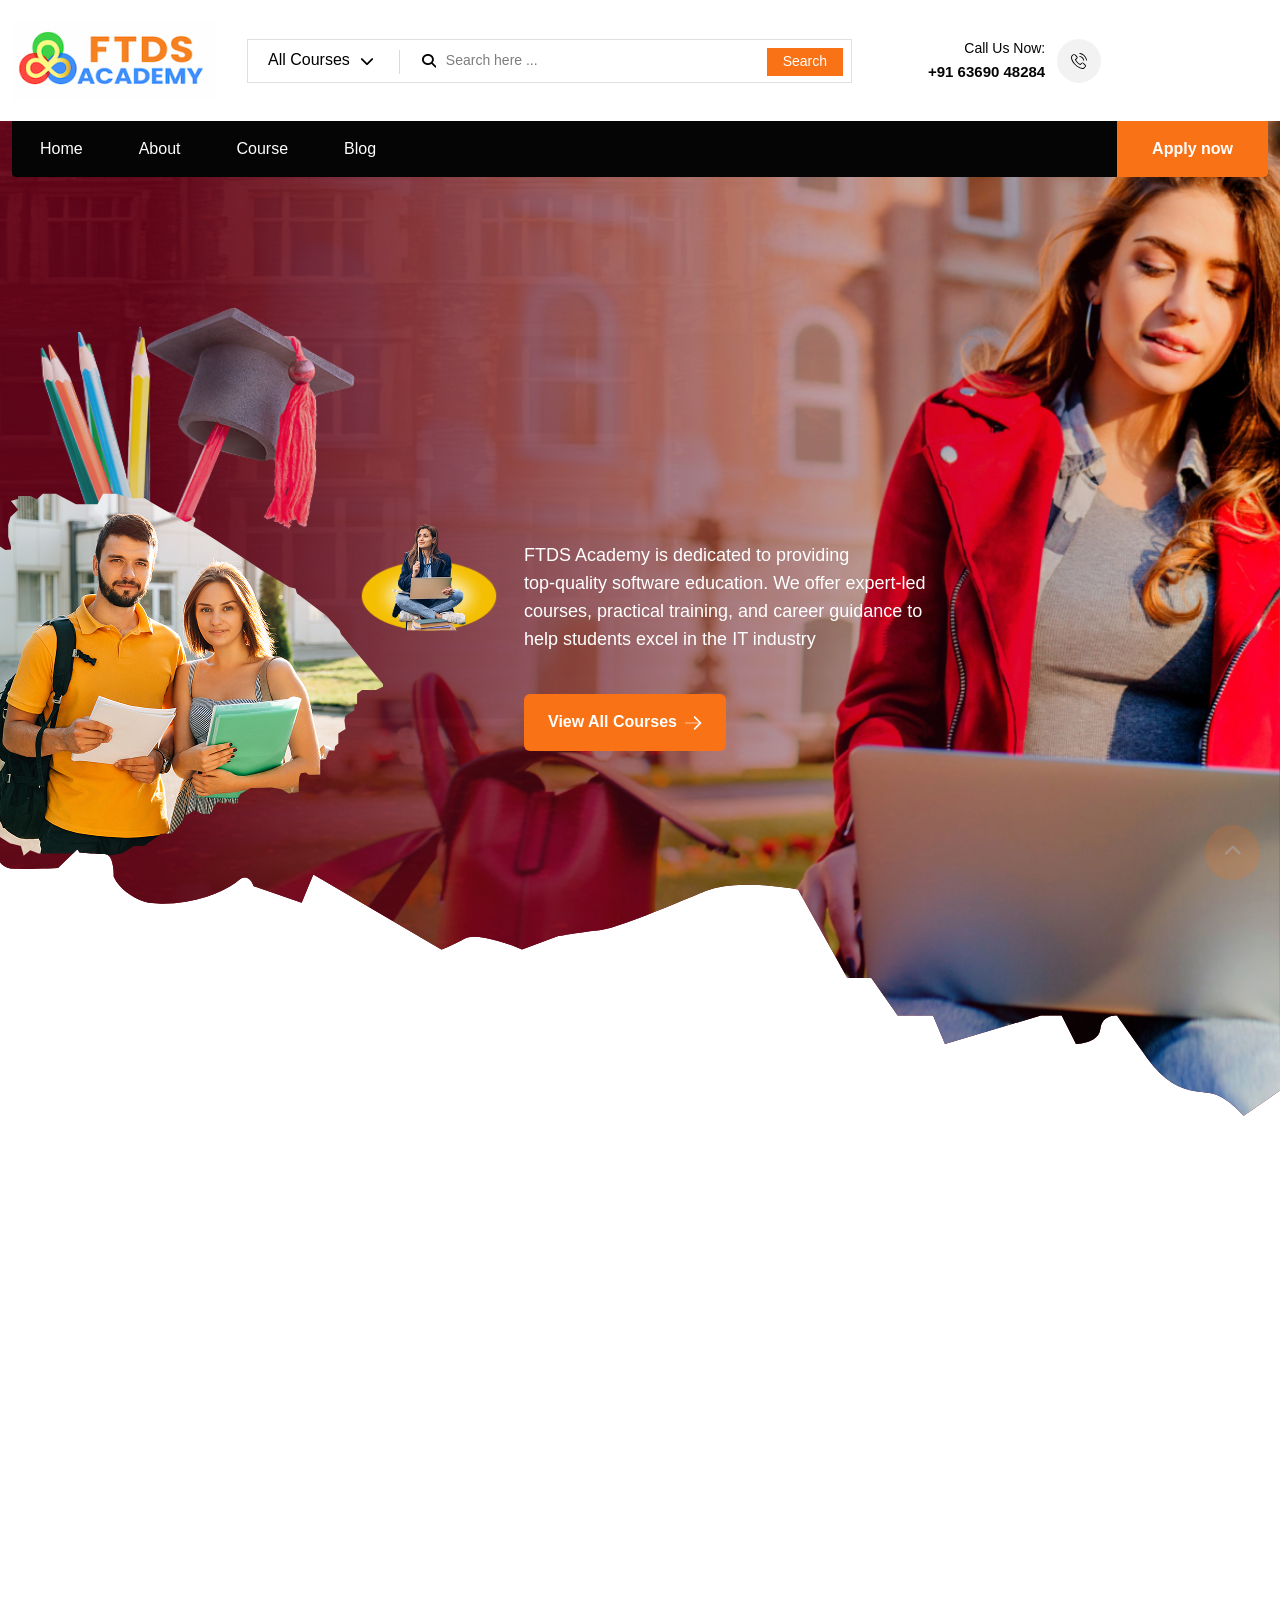
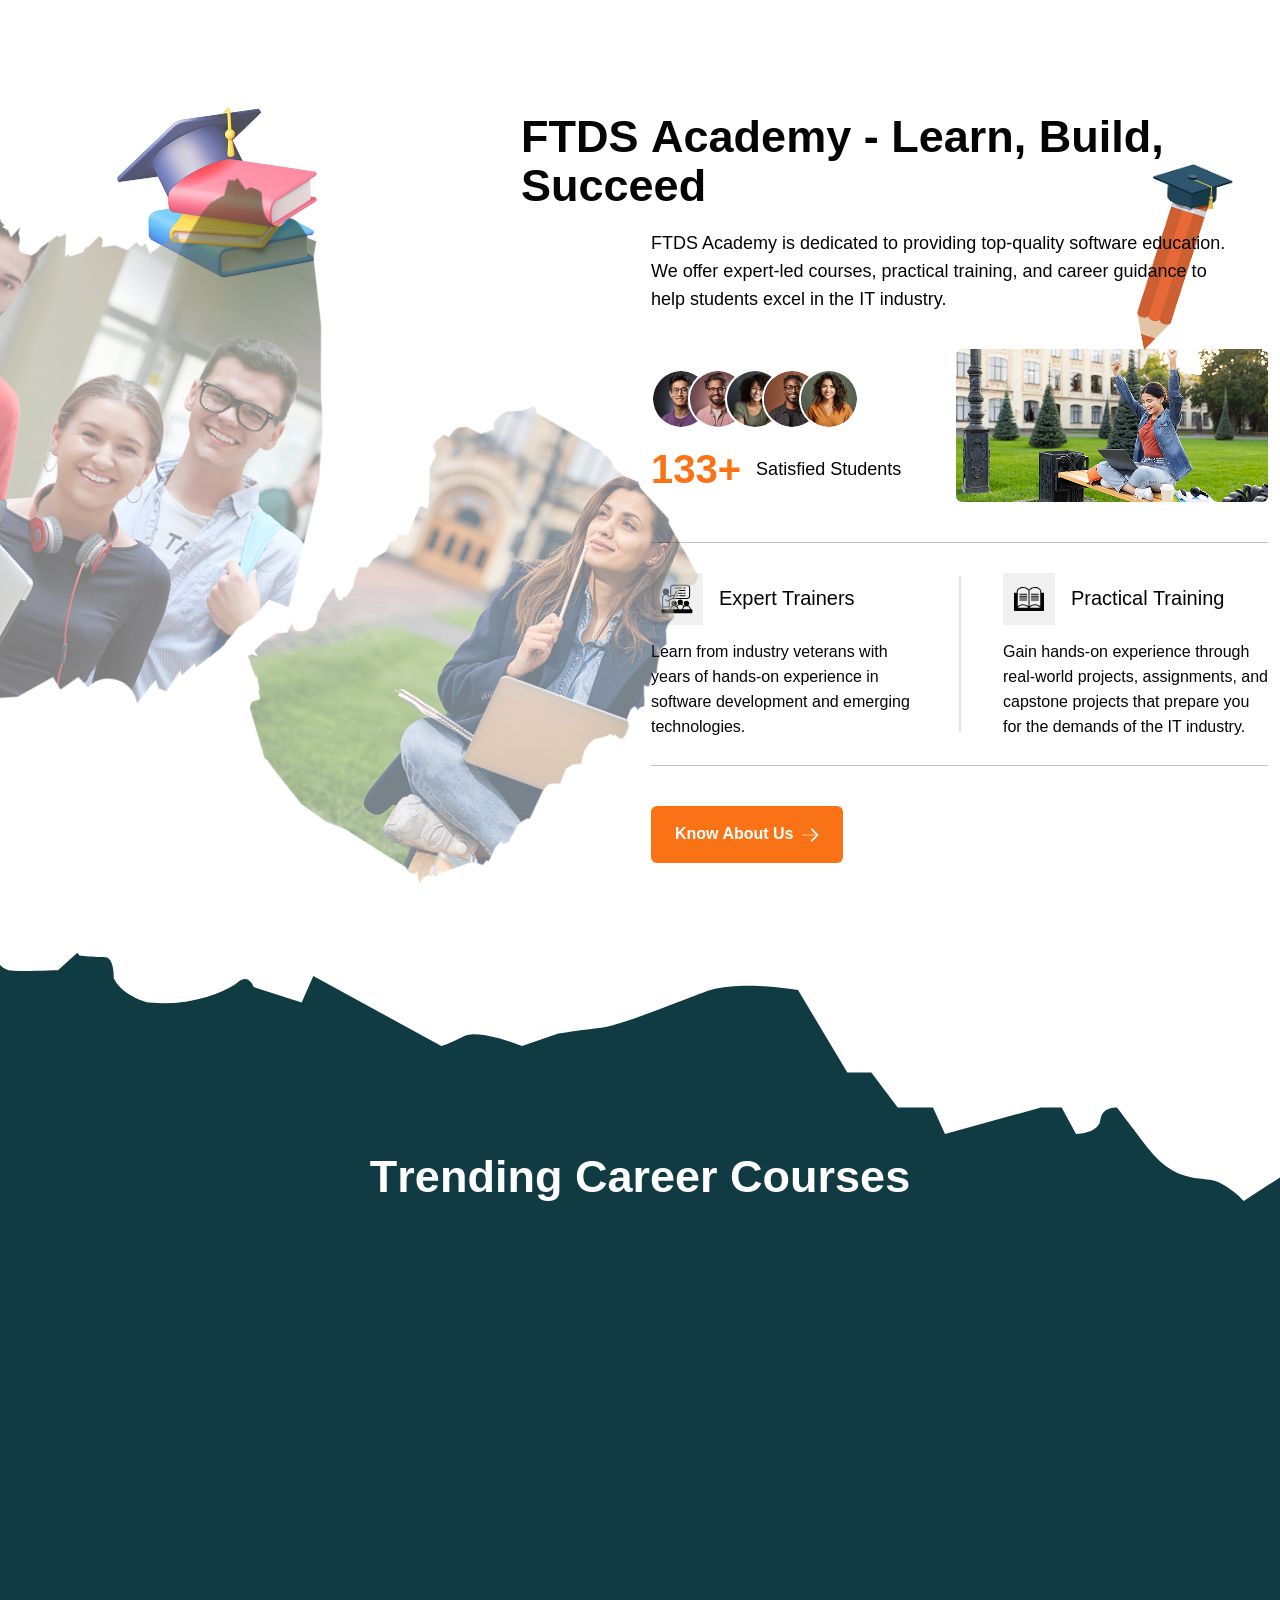
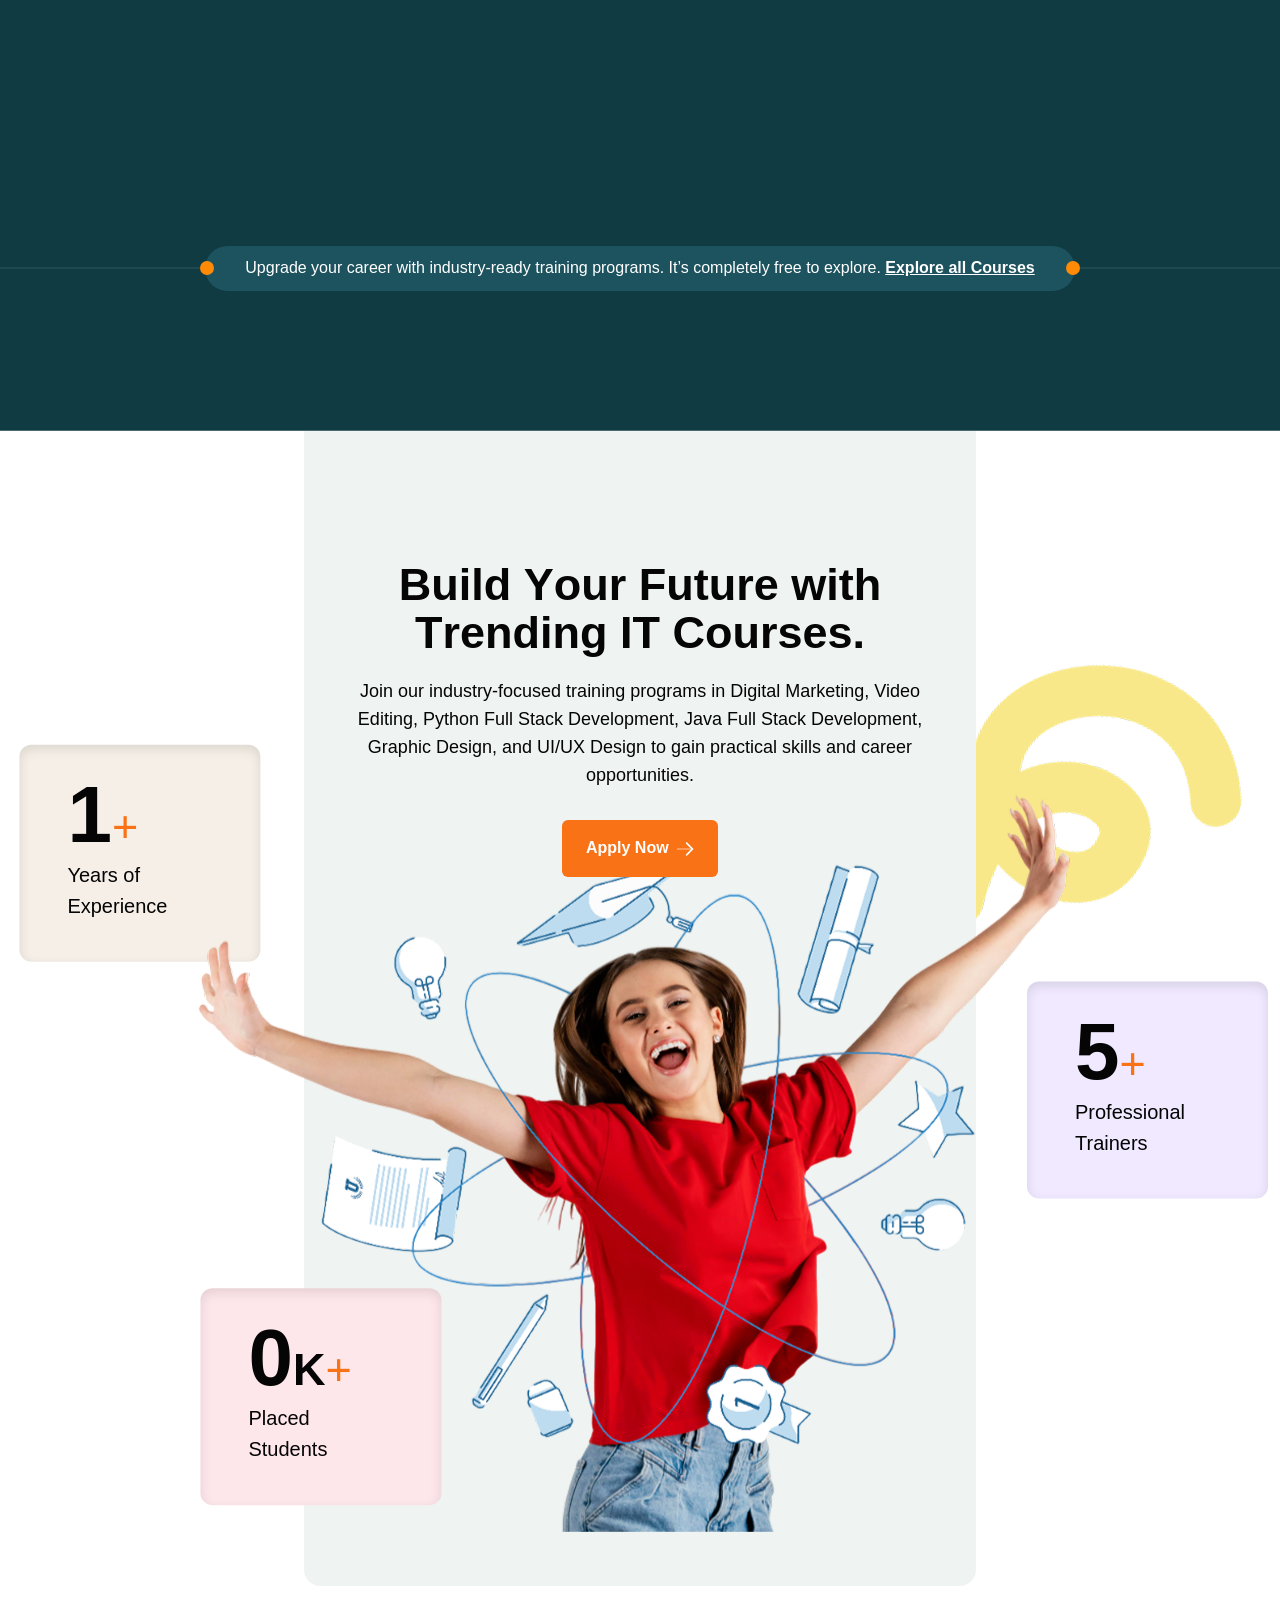
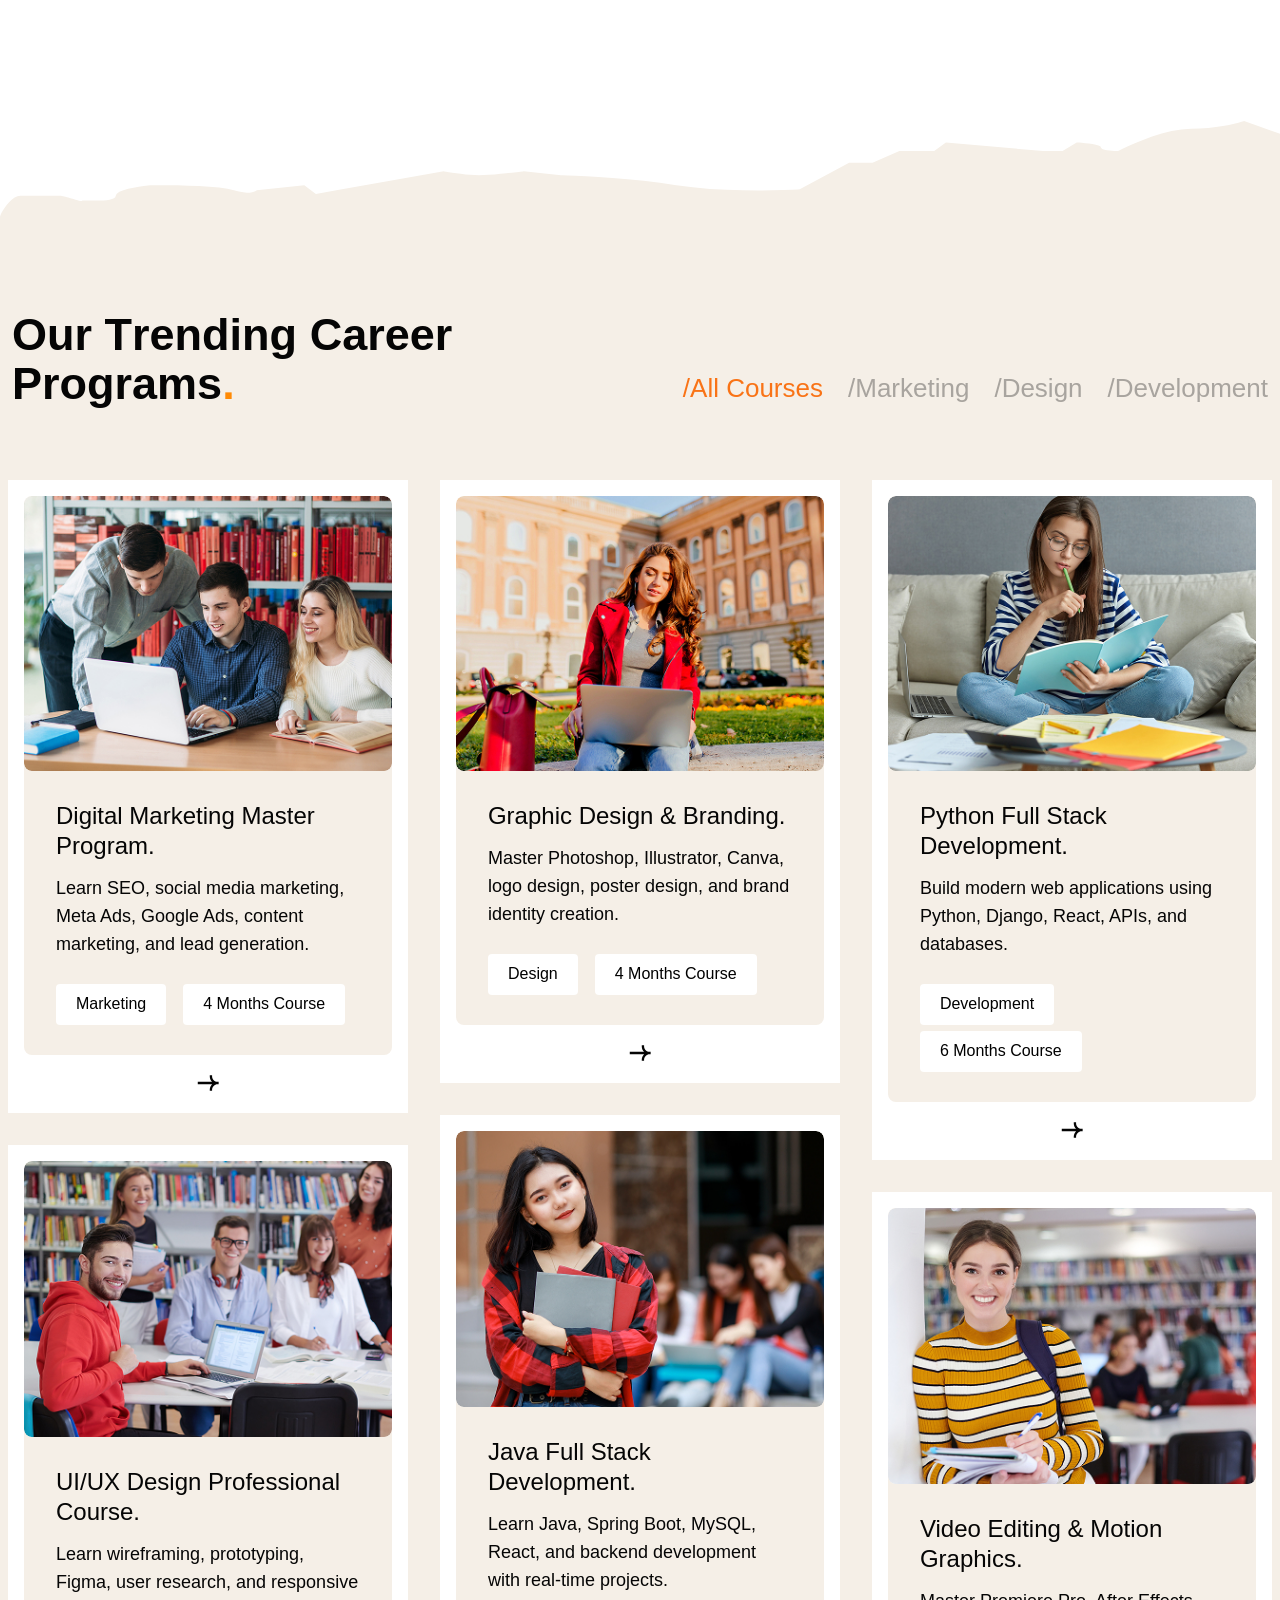
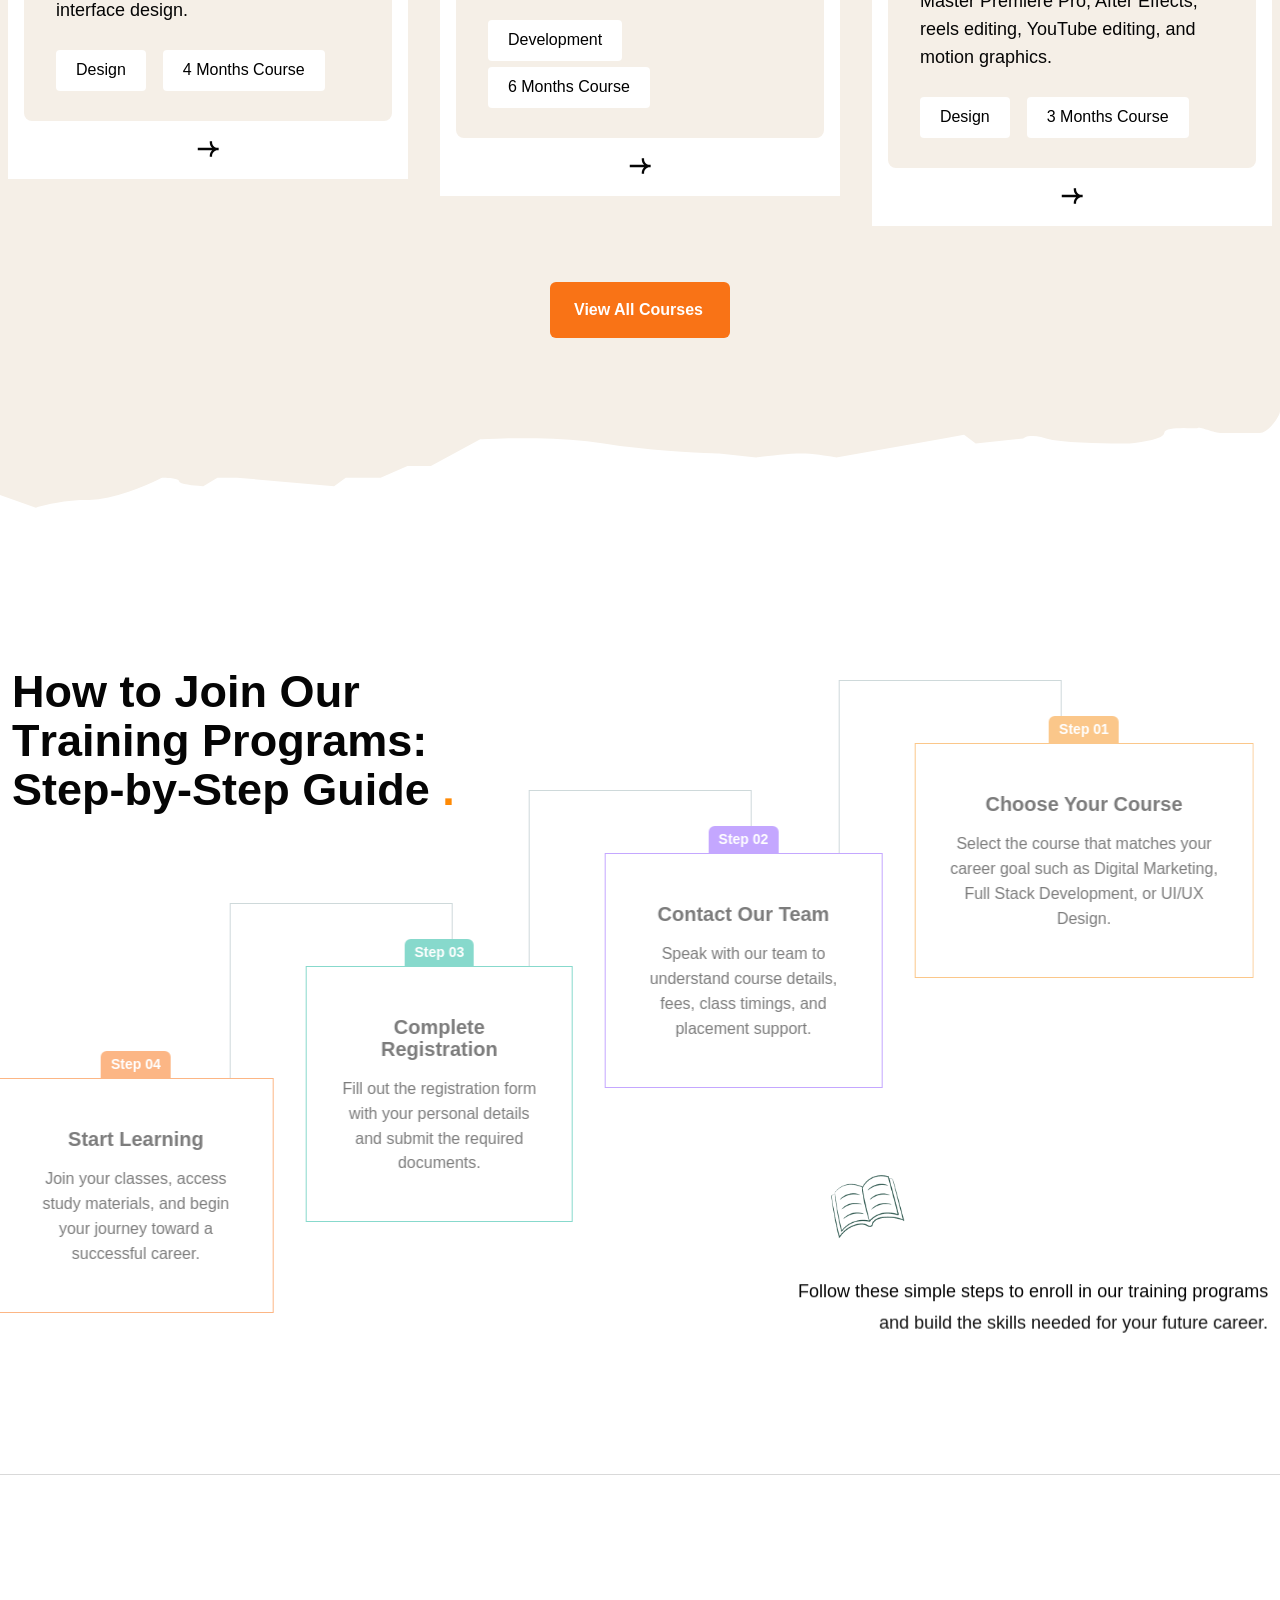
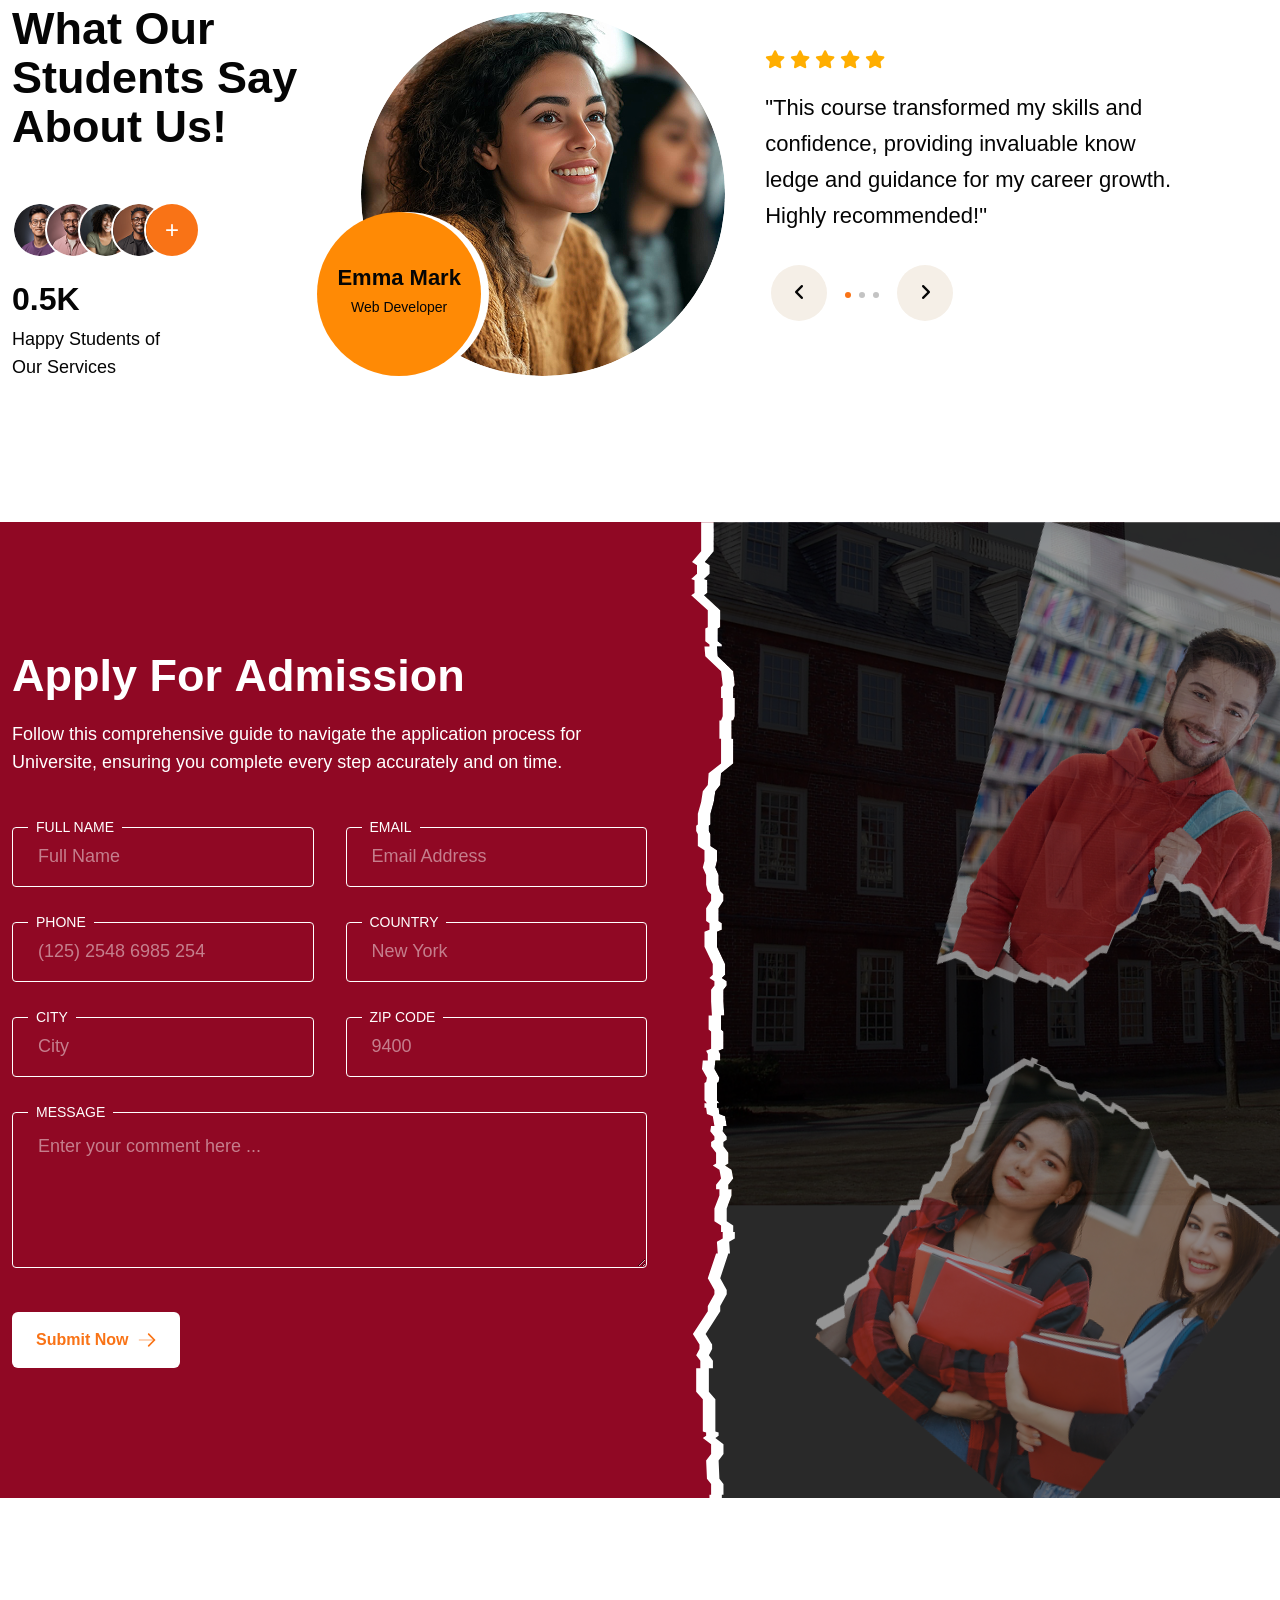
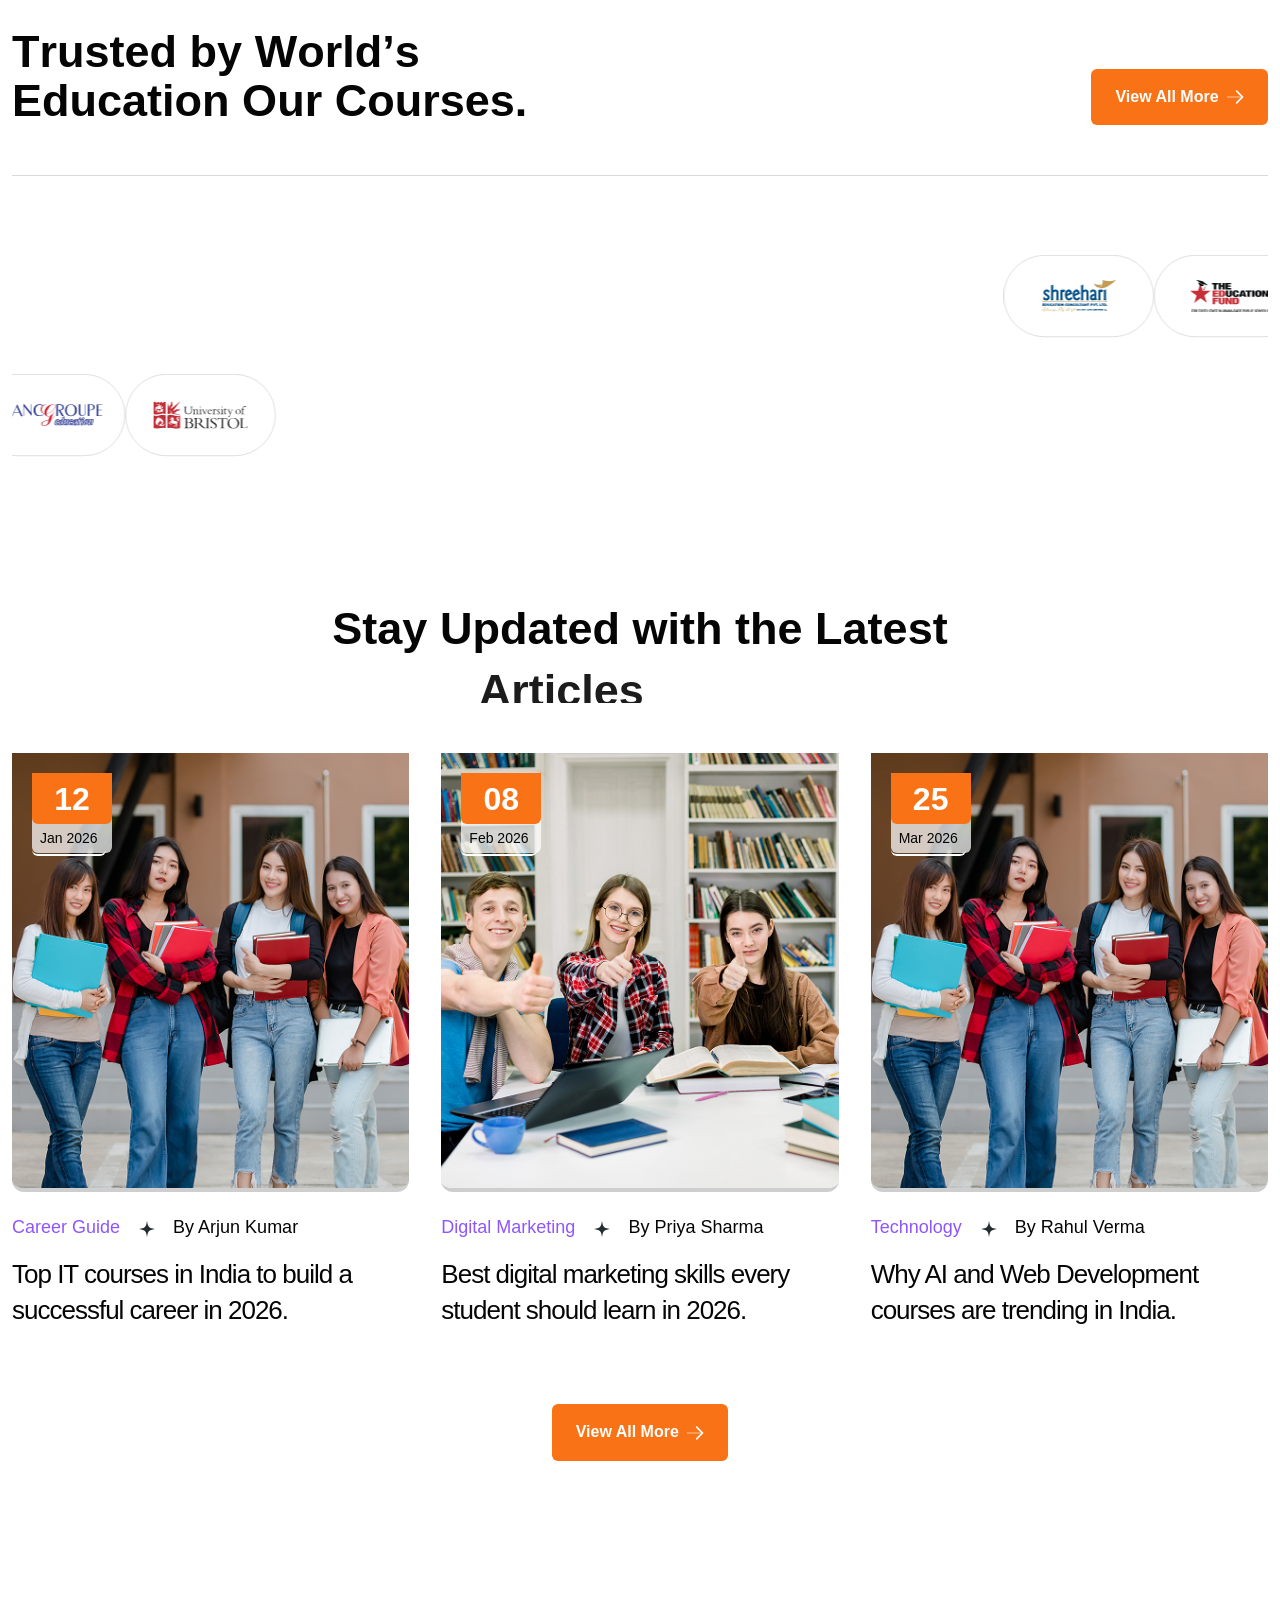
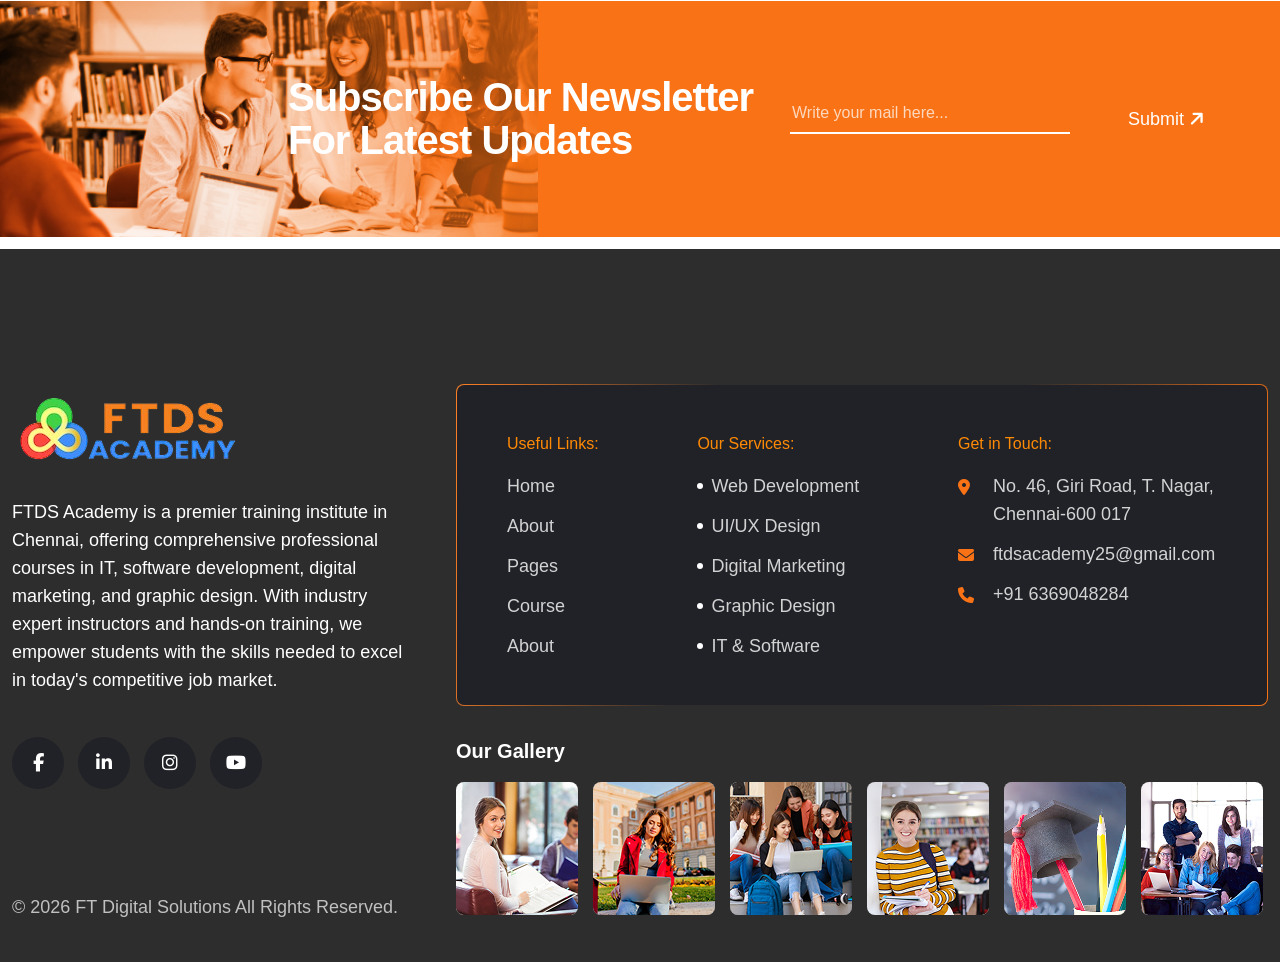
==== commit 36cb9757: "Merged local project with GitHub repo" ====
--- a/index.html
+++ b/index.html
@@ -1512,14 +1512,21 @@
 								<a href="#"><img src="assets/img/logo/logo_rb.png" alt=""></a>
 							</div>
 							<p>
-								Our professional courses provide practical skills and real-time knowledge to help
-								students build successful careers in IT, design, and digital marketing.
+								FTDS Academy is a premier training institute in Chennai, offering comprehensive
+								professional courses in IT, software development, digital marketing, and
+								graphic design. With industry expert instructors and hands-on training,
+								we empower students with the skills needed to excel in today's competitive
+								job market.
 							</p>
 							<div class="logo-social">
-								<a href="#"><i class="fa-brands fa-facebook-f"></i></a>
-								<a href="#"><i class="fa-brands fa-linkedin-in"></i></a>
-								<a href="#"><i class="fa-brands fa-instagram"></i></a>
-								<a href="#"><i class="fa-brands fa-youtube"></i></a>
+								<a href="https://www.facebook.com/profile.php?id=61583729466752" target="_blank"><i
+										class="fa-brands fa-facebook-f"></i></a>
+								<a href="https://www.linkedin.com/in/ftds-academy-/" target="_blank"><i
+										class="fa-brands fa-linkedin-in"></i></a>
+								<a href="https://www.instagram.com/ftds.academy/" target="_blank"><i
+										class="fa-brands fa-instagram"></i></a>
+								<a href="https://www.youtube.com/@FTDSAcademy" target="_blank"><i
+										class="fa-brands fa-youtube"></i></a>
 							</div>
 						</div>
 					</div>
@@ -1616,7 +1623,7 @@
 					</div>
 				</div>
 				<div class="ed-footer6-copyright pera-content">
-					<p>© 2026 FT Digital Solutions All Rights Reserved.</p>
+					<p>© <span id="year"></span> FT Digital Solutions All Rights Reserved.</p>
 				</div>
 			</div>
 		</div>
@@ -1690,6 +1697,9 @@
 	<script src="assets/js/SplitText.min.js"></script>
 	<script src="assets/js/jquery.nice-select.min.js"></script>
 	<script src="assets/js/script.js"></script>
+	<script>
+		document.getElementById('year').textContent = new Date().getFullYear();
+	</script>
 </body>
 
 </html>
